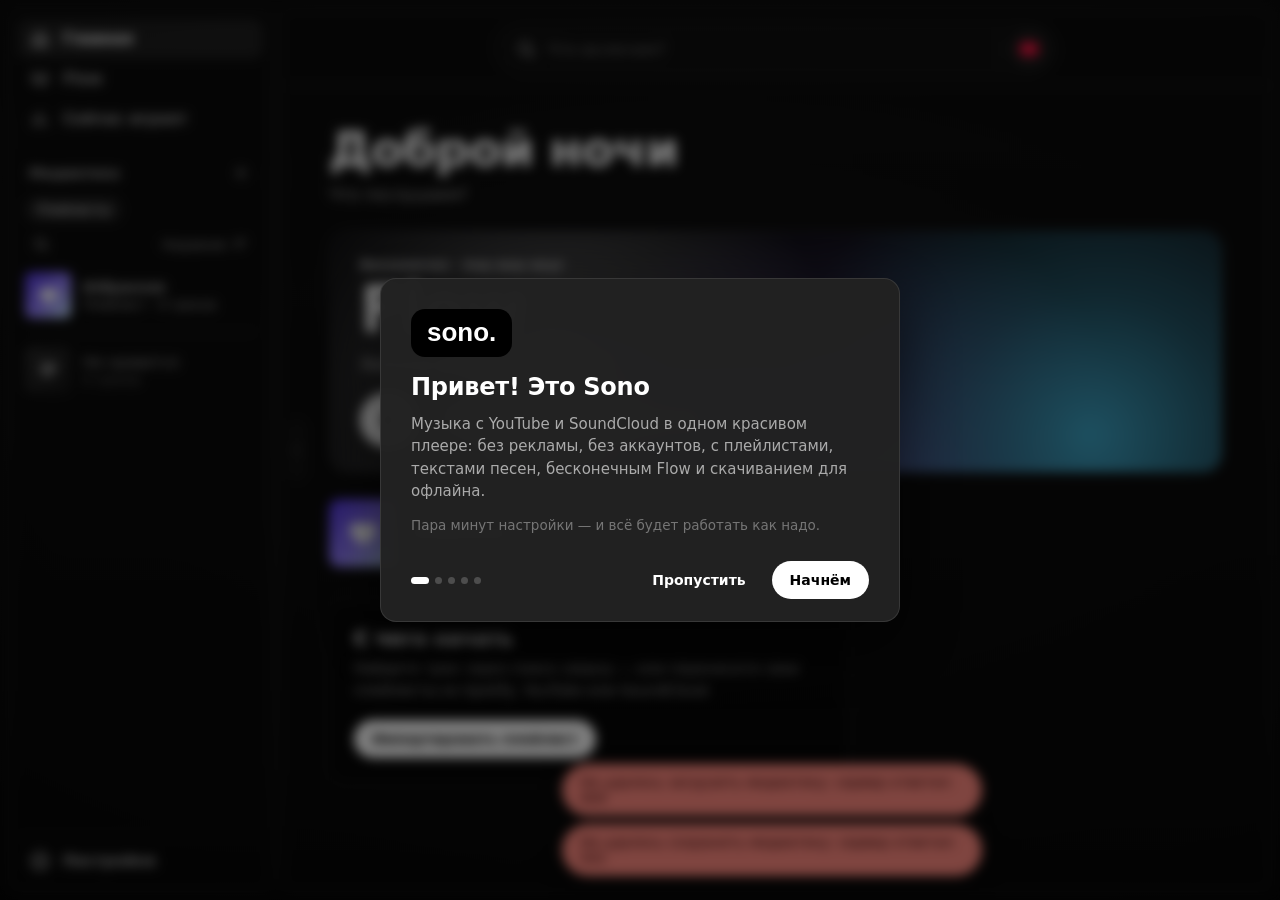
==== static/index.html @ 682ea160 "Volume hover fix, lyrics offset" ====
<!doctype html>
<html lang="ru">
<head>
  <meta charset="utf-8">
  <meta name="viewport" content="width=device-width, initial-scale=1">
  <title>Sono</title>
  <link rel="stylesheet" href="style.css">
</head>
<body>
  <!-- Своя полоска заголовка окна вместо системной (titlebar.js; видна только в программе, не в браузере) -->
  <header class="titlebar" id="titlebar" hidden>
    <div class="tb-edge tb-top" data-edge="top"></div>
    <div class="tb-edge tb-topleft" data-edge="topleft"></div>
    <div class="tb-edge tb-topright" data-edge="topright"></div>
    <button type="button" class="tb-btn tb-back" id="tb-back" aria-label="Назад" title="Назад (Alt+←)" disabled>
      <svg viewBox="0 0 24 24" fill="none" stroke="currentColor" stroke-width="2.2" stroke-linecap="round" stroke-linejoin="round"><path d="M15 5l-7 7 7 7"/></svg>
    </button>
    <span class="tb-logo">sono.</span>
    <div class="tb-space"></div>
    <button type="button" class="tb-btn tb-win" id="tb-mini" aria-label="Мини-плеер" title="Мини-плеер поверх окон (Ctrl+M)" hidden>
      <svg viewBox="0 0 12 12" fill="none" stroke="currentColor" stroke-width="1.1"><rect x="1.5" y="2" width="9" height="8" rx="1.4"/><rect x="5.6" y="5.6" width="3.6" height="3" rx=".6" fill="currentColor" stroke="none"/></svg>
    </button>
    <button type="button" class="tb-btn tb-win" id="tb-min" aria-label="Свернуть" title="Свернуть">
      <svg viewBox="0 0 12 12"><path d="M1.5 6h9" stroke="currentColor" stroke-width="1.1"/></svg>
    </button>
    <button type="button" class="tb-btn tb-win" id="tb-max" aria-label="Развернуть" title="Развернуть">
      <svg class="i-max" viewBox="0 0 12 12"><rect x="1.75" y="1.75" width="8.5" height="8.5" rx="1.5" fill="none" stroke="currentColor" stroke-width="1.1"/></svg>
      <svg class="i-restore" viewBox="0 0 12 12" fill="none" stroke="currentColor" stroke-width="1.1"><rect x="1.5" y="3.5" width="7" height="7" rx="1.3"/><path d="M3.8 3.5V2.8a1.3 1.3 0 0 1 1.3-1.3h4.1a1.3 1.3 0 0 1 1.3 1.3v4.1a1.3 1.3 0 0 1-1.3 1.3h-.7"/></svg>
    </button>
    <button type="button" class="tb-btn tb-win tb-close" id="tb-close" aria-label="Закрыть" title="Закрыть">
      <svg viewBox="0 0 12 12"><path d="M2 2l8 8M10 2l-8 8" stroke="currentColor" stroke-width="1.1"/></svg>
    </button>
  </header>

  <!-- Фон: цвет обложки + размытая обложка + затемнение. Меняется сам при смене трека. -->
  <div class="backdrop" aria-hidden="true">
    <div class="bg-tint"></div>
    <div class="bg-art"></div>
    <div class="bg-art"></div>
    <!-- Фон «Сейчас играет» в режиме «Градиент» (nowbg.js) и плёночное зерно -->
    <canvas class="now-bg" id="now-bg"></canvas>
    <div class="bg-grain"></div>
    <div class="bg-shade"></div>
  </div>

  <!-- Медиатека: «Сейчас играет», избранное, плейлисты -->
  <aside class="sidebar glass">
    <button type="button" class="nav-item" id="nav-home">
      <span class="nav-icon">
        <svg viewBox="0 0 24 24" fill="none" stroke="currentColor" stroke-width="2" stroke-linejoin="round"><path d="M4 10.5 12 4l8 6.5V19a1 1 0 0 1-1 1h-4.5v-5.5h-5V20H5a1 1 0 0 1-1-1z"/></svg>
      </span>
      Главная
    </button>
    <button type="button" class="nav-item" id="nav-flow">
      <span class="nav-icon">
        <svg viewBox="0 0 24 24" fill="none" stroke="currentColor" stroke-width="2" stroke-linecap="round"><path d="M2 12c2.5-4 5-4 7.5 0s5 4 7.5 0 3.5-3 5-1.5"/><path d="M2 17c2.5-3 5-3 7.5 0s5 3 7.5 0 3.5-2 5-1"/><path d="M2 7c2.5-3 5-3 7.5 0s5 3 7.5 0 3.5-2 5-1"/></svg>
      </span>
      Flow
    </button>
    <button type="button" class="nav-item" id="nav-now">
      <span class="nav-icon">
        <svg viewBox="0 0 24 24" fill="currentColor"><rect x="4" y="10" width="3" height="10" rx="1"/><rect x="10.5" y="4" width="3" height="16" rx="1"/><rect x="17" y="13" width="3" height="7" rx="1"/></svg>
      </span>
      Сейчас играет
    </button>

    <div class="lib-head">
      <span>Медиатека</span>
      <button type="button" class="icon-btn small" id="new-playlist" title="Создать или импортировать плейлист" aria-label="Создать или импортировать плейлист">
        <svg viewBox="0 0 24 24" fill="none" stroke="currentColor" stroke-width="2" stroke-linecap="round"><path d="M12 5v14M5 12h14"/></svg>
      </button>
    </div>
    <ul class="lib-list" id="lib-list"></ul>

    <button type="button" class="nav-item nav-bottom" id="nav-settings">
      <span class="nav-icon">
        <svg viewBox="0 0 24 24" fill="none" stroke="currentColor" stroke-width="2" stroke-linecap="round" stroke-linejoin="round"><circle cx="12" cy="12" r="3"/><path d="M19.4 15a1.7 1.7 0 0 0 .34 1.87l.06.06a2 2 0 1 1-2.83 2.83l-.06-.06a1.7 1.7 0 0 0-1.87-.34 1.7 1.7 0 0 0-1.03 1.56V21a2 2 0 1 1-4 0v-.09a1.7 1.7 0 0 0-1.1-1.56 1.7 1.7 0 0 0-1.87.34l-.06.06a2 2 0 1 1-2.83-2.83l.06-.06A1.7 1.7 0 0 0 4.6 15a1.7 1.7 0 0 0-1.56-1.03H3a2 2 0 1 1 0-4h.09A1.7 1.7 0 0 0 4.6 8.9a1.7 1.7 0 0 0-.34-1.87l-.06-.06a2 2 0 1 1 2.83-2.83l.06.06a1.7 1.7 0 0 0 1.87.34H9a1.7 1.7 0 0 0 1-1.56V3a2 2 0 1 1 4 0v.09a1.7 1.7 0 0 0 1 1.56 1.7 1.7 0 0 0 1.87-.34l.06-.06a2 2 0 1 1 2.83 2.83l-.06.06a1.7 1.7 0 0 0-.34 1.87V9a1.7 1.7 0 0 0 1.56 1H21a2 2 0 1 1 0 4h-.09a1.7 1.7 0 0 0-1.56 1z"/></svg>
      </span>
      Настройки
    </button>
  </aside>

  <div class="main glass">
    <!-- «Ручка» у левого края: прячет и показывает медиатеку -->
    <button type="button" class="sidebar-toggle" id="sidebar-toggle" title="Спрятать медиатеку" aria-label="Спрятать медиатеку">
      <svg viewBox="0 0 24 24" fill="none" stroke="currentColor" stroke-width="2.4" stroke-linecap="round" stroke-linejoin="round"><path d="M15 6l-6 6 6 6"/></svg>
    </button>
    <header class="top">
      <!-- «Назад» на панели — если в настройках выбрано «На панели» (backbtn.js), вместо стрелки в полоске окна -->
      <button type="button" class="panel-back" id="panel-back" aria-label="Назад" title="Назад (Alt+←)" disabled>
        <svg viewBox="0 0 24 24" fill="none" stroke="currentColor" stroke-width="2.2" stroke-linecap="round" stroke-linejoin="round"><path d="M15 5l-7 7 7 7"/></svg>
      </button>
      <div class="search" id="search">
        <form class="search-bar" id="search-form" autocomplete="off">
          <svg class="search-icon" viewBox="0 0 24 24" fill="none" stroke="currentColor" stroke-width="2" stroke-linecap="round">
            <circle cx="11" cy="11" r="6.5"/><path d="M16 16l4.5 4.5"/>
          </svg>
          <input id="query" placeholder="Что включим?" spellcheck="false" aria-label="Поиск">
          <button type="button" class="icon-btn clear" id="clear" aria-label="Очистить" tabindex="-1">
            <svg viewBox="0 0 24 24" fill="none" stroke="currentColor" stroke-width="2" stroke-linecap="round"><path d="M7 7l10 10M17 7L7 17"/></svg>
          </button>
          <span class="divider"></span>
          <button type="button" class="source-btn" id="source-btn"></button>
        </form>

        <div class="panel" id="panel">
          <div class="panel-head">
            <span id="panel-title">История поиска</span>
            <button type="button" class="panel-action" id="panel-action">Очистить</button>
          </div>
          <ul class="rows" id="rows" role="listbox"></ul>
          <p class="panel-message" id="panel-message"></p>
        </div>
      </div>
    </header>

    <!-- Визуализация под музыку за экраном «Сейчас играет» (viz.js) -->
    <canvas class="viz" id="viz" aria-hidden="true"></canvas>
    <!-- Живой фон вкладки Flow: шёлковые ленты, свечение и искры под музыку (flowview.js) -->
    <canvas class="flow-bg" id="flow-bg" aria-hidden="true"></canvas>

    <div class="views" id="views">
      <!-- Главная: приветствие, плейлисты, недавнее. Заполняет views.js -->
      <section class="view view-home" id="view-home" hidden></section>

      <!-- Экран «Сейчас играет»: плеер по центру, справа (на широком экране) — «Далее» -->
      <section class="view view-now" id="view-now" hidden>
        <div class="np-stage">
        <div class="deck">
          <div class="cover-stage">
            <!-- Свет из-за обложки (фон «Свет», nowbg.js) -->
            <div class="np-glow" aria-hidden="true"></div>
            <div class="cover-wrap">
              <div class="cover-placeholder">
                <svg viewBox="0 0 24 24" fill="currentColor"><path d="M9 17.5a2.5 2.5 0 1 1-2-2.45V6l11-2v11.5a2.5 2.5 0 1 1-2-2.45V7.4l-7 1.27v8.83z"/></svg>
              </div>
              <img id="cover" alt="">
              <!-- Клип вместо обложки (clip.js) — без звука, идёт вместе с музыкой -->
              <video id="clip" muted playsinline preload="auto" disablepictureinpicture></video>
            </div>
          </div>

          <div class="np-row">
            <div class="info" id="np-info">
              <h1 data-np="title">Ничего не играет</h1>
              <p data-np="artist">Найдите трек через поиск сверху</p>
            </div>
            <div class="np-actions">
              <!-- Клип вместо обложки (clip.js): видна, только когда у трека нашёлся клип -->
              <button type="button" class="icon-btn toggle-btn" data-np="clip" aria-label="Клип вместо обложки" hidden></button>
              <!-- Звуковые эффекты: slowed + reverb, nightcore, басы (fx.js) -->
              <button type="button" class="icon-btn toggle-btn" data-np="fx" title="Звуковые эффекты" aria-label="Звуковые эффекты"></button>
              <button type="button" class="icon-btn toggle-btn" data-np="sleep" title="Таймер сна" aria-label="Таймер сна"></button>
              <button type="button" class="icon-btn toggle-btn" data-np="lyrics" title="Текст песни" aria-label="Текст песни" disabled>
                <svg viewBox="0 0 24 24" fill="none" stroke="currentColor" stroke-width="2" stroke-linecap="round"><rect x="9" y="3" width="6" height="11" rx="3"/><path d="M5.5 11a6.5 6.5 0 0 0 13 0M12 17.5V21"/></svg>
              </button>
              <button type="button" class="icon-btn" data-np="dislike" aria-label="Не нравится" disabled></button>
              <button type="button" class="icon-btn" data-np="add" title="Добавить в плейлист" aria-label="Добавить в плейлист" disabled>
                <svg viewBox="0 0 24 24" fill="none" stroke="currentColor" stroke-width="2" stroke-linecap="round"><circle cx="12" cy="12" r="9"/><path d="M12 8v8M8 12h8"/></svg>
              </button>
              <button type="button" class="icon-btn like" data-np="like" aria-label="В избранное" disabled></button>
            </div>
          </div>

          <div class="progress">
            <input type="range" data-np="seek" min="0" max="1000" value="0" disabled aria-label="Перемотка">
            <div class="times"><span data-np="time-current">0:00</span><span class="source-badge" id="source-badge"></span><span data-np="time-total">0:00</span></div>
          </div>

          <div class="controls">
            <!-- Значки кнопок «перемешать», «повтор», «очередь» рисует player.js -->
            <button type="button" class="icon-btn small toggle-btn" data-np="queue" aria-label="Очередь"></button>
            <div class="buttons">
              <button type="button" class="icon-btn small toggle-btn" data-np="shuffle" aria-label="Перемешать"></button>
              <button class="icon-btn" data-np="prev" aria-label="Предыдущий" disabled>
                <svg viewBox="0 0 24 24" fill="currentColor"><path d="M6 5h2v14H6zM19 5.5v13a.5.5 0 0 1-.77.42L9 12.4a.5.5 0 0 1 0-.82l9.23-6.5a.5.5 0 0 1 .77.42z"/></svg>
              </button>
              <button class="play" data-np="play" aria-label="Играть" disabled>
                <svg class="i-play" viewBox="0 0 24 24" fill="currentColor"><path d="M8 5.6v12.8a.6.6 0 0 0 .92.5l10.1-6.4a.6.6 0 0 0 0-1L8.92 5.1A.6.6 0 0 0 8 5.6z"/></svg>
                <svg class="i-pause" viewBox="0 0 24 24" fill="currentColor"><rect x="6.5" y="5" width="4" height="14" rx="1"/><rect x="13.5" y="5" width="4" height="14" rx="1"/></svg>
              </button>
              <button class="icon-btn" data-np="next" aria-label="Следующий" disabled>
                <svg viewBox="0 0 24 24" fill="currentColor"><path d="M16 5h2v14h-2zM5 5.5v13a.5.5 0 0 0 .77.42L15 12.4a.5.5 0 0 0 0-.82L5.77 5.08A.5.5 0 0 0 5 5.5z"/></svg>
              </button>
              <button type="button" class="icon-btn small toggle-btn" data-np="repeat" aria-label="Повтор"></button>
            </div>
            <div class="volume">
              <button class="icon-btn small" data-np="mute" aria-label="Выключить звук">
                <svg class="i-vol" viewBox="0 0 24 24" fill="none" stroke="currentColor" stroke-width="2" stroke-linecap="round" stroke-linejoin="round"><path d="M4 9.5h3.5L12 6v12l-4.5-3.5H4z" fill="currentColor"/><path d="M15.5 9a4 4 0 0 1 0 6M18 6.5a7.5 7.5 0 0 1 0 11"/></svg>
                <svg class="i-muted" viewBox="0 0 24 24" fill="none" stroke="currentColor" stroke-width="2" stroke-linecap="round" stroke-linejoin="round"><path d="M4 9.5h3.5L12 6v12l-4.5-3.5H4z" fill="currentColor"/><path d="M16 10l4 4M20 10l-4 4"/></svg>
              </button>
              <div class="volume-pop">
                <input type="range" data-np="volume" min="0" max="1" step="0.01" value="1" aria-label="Громкость">
                <span class="vol-pct" data-np="volume-pct">100%</span>
              </div>
            </div>
          </div>

          <p class="status" id="status"></p>
        </div>
        <aside class="up-next" id="up-next"></aside>
        <aside class="lyrics" id="lyrics" hidden></aside>
        </div>
      </section>

      <!-- Экран плейлиста: заполняет views.js -->
      <section class="view view-list" id="view-list" hidden></section>

      <!-- Настройки: заполняет settings.js -->
      <section class="view view-settings" id="view-settings" hidden></section>

      <!-- Ваша статистика: сколько слушаете каждого исполнителя. Заполняет stats.js -->
      <section class="view view-stats" id="view-stats" hidden></section>

      <!-- Flow: живой фон под музыку, запуск и режимы. Заполняет flowview.js -->
      <section class="view view-flow" id="view-flow" hidden></section>
    </div>
  </div>

  <!-- Нижние вкладки — только на телефоне (mobile.js, body.mobile) -->
  <nav class="tabbar" id="tabbar" hidden>
    <button type="button" class="tab" data-tab="home">
      <svg viewBox="0 0 24 24" fill="none" stroke="currentColor" stroke-width="2" stroke-linejoin="round"><path d="M4 10.5 12 4l8 6.5V19a1 1 0 0 1-1 1h-4.5v-5.5h-5V20H5a1 1 0 0 1-1-1z"/></svg>
      <span>Главная</span>
    </button>
    <button type="button" class="tab" data-tab="search">
      <svg viewBox="0 0 24 24" fill="none" stroke="currentColor" stroke-width="2" stroke-linecap="round"><circle cx="11" cy="11" r="6.5"/><path d="M16 16l4.5 4.5"/></svg>
      <span>Поиск</span>
    </button>
    <button type="button" class="tab" data-tab="flow">
      <svg viewBox="0 0 24 24" fill="none" stroke="currentColor" stroke-width="2" stroke-linecap="round"><path d="M2 12c2.5-4 5-4 7.5 0s5 4 7.5 0 3.5-3 5-1.5"/><path d="M2 17c2.5-3 5-3 7.5 0s5 3 7.5 0 3.5-2 5-1"/><path d="M2 7c2.5-3 5-3 7.5 0s5 3 7.5 0 3.5-2 5-1"/></svg>
      <span>Flow</span>
    </button>
    <button type="button" class="tab" data-tab="library">
      <svg viewBox="0 0 24 24" fill="none" stroke="currentColor" stroke-width="2" stroke-linecap="round"><path d="M5 4v16M10 4v16M15 4.5l4.5 15"/></svg>
      <span>Медиатека</span>
    </button>
  </nav>

  <!-- Мини-плеер: полоса внизу во всю ширину. Видна, когда открыт плейлист, а музыка играет.
       Три зоны: трек слева, кнопки по центру, громкость справа. -->
  <footer class="minibar glass" id="minibar">
    <div class="mini-left">
      <button type="button" class="mini-track" id="minibar-open" title="Открыть «Сейчас играет»">
        <img data-np="cover-mini" alt="">
        <span class="mini-text">
          <span class="mini-title" data-np="title"></span>
          <span class="mini-artist" data-np="artist"></span>
        </span>
      </button>
      <button type="button" class="icon-btn small like" data-np="like" aria-label="В избранное" disabled></button>
      <button type="button" class="icon-btn small dislike" data-np="dislike" aria-label="Не нравится" disabled></button>
    </div>

    <div class="mini-center">
      <div class="buttons">
        <button type="button" class="icon-btn small toggle-btn" data-np="shuffle" aria-label="Перемешать"></button>
        <button class="icon-btn small" data-np="prev" aria-label="Предыдущий" disabled>
          <svg viewBox="0 0 24 24" fill="currentColor"><path d="M6 5h2v14H6zM19 5.5v13a.5.5 0 0 1-.77.42L9 12.4a.5.5 0 0 1 0-.82l9.23-6.5a.5.5 0 0 1 .77.42z"/></svg>
        </button>
        <button class="play small-play" data-np="play" aria-label="Играть" disabled>
          <svg class="i-play" viewBox="0 0 24 24" fill="currentColor"><path d="M8 5.6v12.8a.6.6 0 0 0 .92.5l10.1-6.4a.6.6 0 0 0 0-1L8.92 5.1A.6.6 0 0 0 8 5.6z"/></svg>
          <svg class="i-pause" viewBox="0 0 24 24" fill="currentColor"><rect x="6.5" y="5" width="4" height="14" rx="1"/><rect x="13.5" y="5" width="4" height="14" rx="1"/></svg>
        </button>
        <button class="icon-btn small" data-np="next" aria-label="Следующий" disabled>
          <svg viewBox="0 0 24 24" fill="currentColor"><path d="M16 5h2v14h-2zM5 5.5v13a.5.5 0 0 0 .77.42L15 12.4a.5.5 0 0 0 0-.82L5.77 5.08A.5.5 0 0 0 5 5.5z"/></svg>
        </button>
        <button type="button" class="icon-btn small toggle-btn" data-np="repeat" aria-label="Повтор"></button>
      </div>
      <div class="mini-progress">
        <span data-np="time-current">0:00</span>
        <input type="range" data-np="seek" min="0" max="1000" value="0" disabled aria-label="Перемотка">
        <span data-np="time-total">0:00</span>
      </div>
    </div>

    <div class="mini-right">
      <button type="button" class="icon-btn small toggle-btn" data-np="fx" title="Звуковые эффекты" aria-label="Звуковые эффекты"></button>
      <button type="button" class="icon-btn small toggle-btn" data-np="sleep" title="Таймер сна" aria-label="Таймер сна"></button>
      <button type="button" class="icon-btn small toggle-btn" data-np="queue" aria-label="Очередь"></button>
      <div class="volume inline">
        <button class="icon-btn small" data-np="mute" aria-label="Выключить звук">
          <svg class="i-vol" viewBox="0 0 24 24" fill="none" stroke="currentColor" stroke-width="2" stroke-linecap="round" stroke-linejoin="round"><path d="M4 9.5h3.5L12 6v12l-4.5-3.5H4z" fill="currentColor"/><path d="M15.5 9a4 4 0 0 1 0 6M18 6.5a7.5 7.5 0 0 1 0 11"/></svg>
          <svg class="i-muted" viewBox="0 0 24 24" fill="none" stroke="currentColor" stroke-width="2" stroke-linecap="round" stroke-linejoin="round"><path d="M4 9.5h3.5L12 6v12l-4.5-3.5H4z" fill="currentColor"/><path d="M16 10l4 4M20 10l-4 4"/></svg>
        </button>
        <input type="range" data-np="volume" min="0" max="1" step="0.01" value="1" aria-label="Громкость">
        <!-- Проценты над шариком — видны, пока наводят или тянут (player.js → placeVolumeTips) -->
        <span class="vol-tip" data-np="volume-tip" aria-hidden="true">60%</span>
      </div>
    </div>
  </footer>

  <!-- Мини-плеер поверх окон (compact.js): окно сжимается в эту плашку, остальное прячется -->
  <div class="cp-root" id="compact" hidden>
    <div class="cp-art"><img data-np="cover-mini" alt=""></div>
    <div class="cp-body">
      <div class="cp-top">
        <div class="cp-text">
          <span class="cp-title" data-np="title"></span>
          <span class="cp-artist" data-np="artist"></span>
        </div>
        <button type="button" class="cp-btn" id="cp-expand" aria-label="Развернуть Sono" title="Развернуть Sono (Ctrl+M)">
          <svg viewBox="0 0 24 24" fill="none" stroke="currentColor" stroke-width="2" stroke-linecap="round" stroke-linejoin="round"><path d="M14 4h6v6M10 20H4v-6M20 4l-7 7M4 20l7-7"/></svg>
        </button>
        <button type="button" class="cp-btn cp-close" id="cp-close" aria-label="Закрыть" title="Закрыть">
          <svg viewBox="0 0 24 24" fill="none" stroke="currentColor" stroke-width="2" stroke-linecap="round"><path d="M6 6l12 12M18 6L6 18"/></svg>
        </button>
      </div>
      <div class="cp-controls">
        <button type="button" class="icon-btn small like" data-np="like" aria-label="В избранное" disabled></button>
        <button class="icon-btn small" data-np="prev" aria-label="Предыдущий" disabled>
          <svg viewBox="0 0 24 24" fill="currentColor"><path d="M6 5h2v14H6zM19 5.5v13a.5.5 0 0 1-.77.42L9 12.4a.5.5 0 0 1 0-.82l9.23-6.5a.5.5 0 0 1 .77.42z"/></svg>
        </button>
        <button class="play small-play" data-np="play" aria-label="Играть" disabled>
          <svg class="i-play" viewBox="0 0 24 24" fill="currentColor"><path d="M8 5.6v12.8a.6.6 0 0 0 .92.5l10.1-6.4a.6.6 0 0 0 0-1L8.92 5.1A.6.6 0 0 0 8 5.6z"/></svg>
          <svg class="i-pause" viewBox="0 0 24 24" fill="currentColor"><rect x="6.5" y="5" width="4" height="14" rx="1"/><rect x="13.5" y="5" width="4" height="14" rx="1"/></svg>
        </button>
        <button class="icon-btn small" data-np="next" aria-label="Следующий" disabled>
          <svg viewBox="0 0 24 24" fill="currentColor"><path d="M16 5h2v14h-2zM5 5.5v13a.5.5 0 0 0 .77.42L15 12.4a.5.5 0 0 0 0-.82L5.77 5.08A.5.5 0 0 0 5 5.5z"/></svg>
        </button>
        <button type="button" class="icon-btn small dislike" data-np="dislike" aria-label="Не нравится" disabled></button>
      </div>
      <input type="range" class="cp-seek" data-np="seek" min="0" max="1000" value="0" disabled aria-label="Перемотка">
    </div>
  </div>

  <audio id="player" preload="auto"></audio>
  <script type="module" src="js/main.js"></script>
</body>
</html>
---- static/style.css ----
/* ---------- Цвета и общие настройки ---------- */
:root {
  --bg: #0a0a0a;
  /* Основной цвет текста и всех полупрозрачных «белых» линий, подсветок, рамок — тремя числами R G B.
     Темы (THEMES.md) меняют его, например, на тёмный для светлой темы */
  --fg-rgb: 255 255 255;
  --text: rgb(var(--fg-rgb));
  /* Полупрозрачная подложка панелей поверх фона («Очередь», «Текст», карточки списков и настроек) — R G B.
     Подложки поверх картинок (подписи на обложках, «Итоги года») всегда тёмные и от неё не зависят */
  --shade-rgb: 0 0 0;
  --search-bg: rgba(18, 18, 18, 0.7);
  --search-bg-hover: rgba(30, 30, 30, 0.75);
  --menu-bg: rgba(38, 38, 38, 0.97);     /* меню «⋯» и выпадающие списки */
  --dialog-bg: rgba(34, 34, 34, 0.98);   /* окна-диалоги и карточки экскурсии */
  --muted: rgb(var(--fg-rgb) / 0.62);
  --faint: rgb(var(--fg-rgb) / 0.38);
  --line: rgb(var(--fg-rgb) / 0.1);
  --hover: rgb(var(--fg-rgb) / 0.08);
  --panel: rgba(30, 30, 30, 0.9);
  --glass: rgba(10, 10, 10, 0.32);
  --error: #ff8a80;

  /* Эти два цвета подбирает player.js по обложке текущего трека */
  --tint: #161616;
  --accent: #fff;

  --ease: cubic-bezier(0.2, 0.8, 0.2, 1);
  --sidebar: 264px;
  --gap: 8px;                          /* расстояние между панелями */
  --pad: 48px;                         /* отступ содержимого от краёв основной панели (слева — место под «ручку») */
  --deck: clamp(260px, 44vh, 420px);   /* ширина колонки «Сейчас играет» = ширина обложки */

  --radius: 14px;                      /* скругление панелей-«стёкол» */
  --font: "Segoe UI Variable Text", "Segoe UI", system-ui, sans-serif;

  color-scheme: dark;
  font-family: var(--font);
}

* { box-sizing: border-box; }

html, body { height: 100%; margin: 0; }

/* Окно делится на панели: медиатека слева, основная часть справа, мини-плеер снизу во всю ширину */
body {
  background: var(--bg);
  color: var(--text);
  display: grid;
  grid-template-columns: var(--sidebar) minmax(0, 1fr);
  grid-template-rows: minmax(0, 1fr) auto;
  column-gap: var(--gap);
  padding: var(--gap);
  overflow: hidden;
  transition: grid-template-columns 0.45s var(--ease), column-gap 0.45s var(--ease);
  user-select: none;
  -webkit-font-smoothing: antialiased;
}

/* ---------- Своя полоска заголовка окна (titlebar.js / titlebar.py) ---------- */
/* Лежит поверх фона в самом верху окна; панели сдвигаются вниз на её высоту */
:root { --titlebar: 36px; }
body.custom-titlebar { padding-top: var(--titlebar); }
.titlebar {
  position: fixed; top: 0; left: 0; right: 0; z-index: 400;
  height: var(--titlebar);
  display: flex; align-items: center; gap: 2px;
  padding-left: calc(var(--gap) + 2px);
}
.titlebar[hidden] { display: none; }
.tb-btn {
  flex: none; display: grid; place-items: center;
  border: 0; background: none; color: var(--muted);
  cursor: pointer;
  transition: background-color 0.15s, color 0.15s;
}
.tb-back { width: 30px; height: 26px; border-radius: 8px; }
.tb-back svg { width: 16px; height: 16px; }
.tb-back:hover:not(:disabled) { background: var(--hover); color: var(--text); }
.tb-back:disabled { opacity: 0.35; cursor: default; }
.tb-logo {
  margin-left: 8px;
  font-family: "Century Gothic", "Segoe UI", sans-serif; font-weight: 700; font-size: 14px;
  letter-spacing: 0.01em; color: rgb(var(--fg-rgb) / 0.82);
  pointer-events: none;
}
.tb-space { flex: 1; align-self: stretch; }
/* Кнопки окна — как у Windows: 46 px шириной, во всю высоту полоски; «закрыть» краснеет */
.tb-win { width: 46px; height: 100%; color: rgb(var(--fg-rgb) / 0.8); }
.tb-win svg { width: 11px; height: 11px; }
.tb-win:hover { background: rgb(var(--fg-rgb) / 0.1); color: rgb(var(--fg-rgb)); }
.tb-win:active { background: rgb(var(--fg-rgb) / 0.06); }
.tb-close:hover { background: #c42b1c; }
.tb-close:active { background: #b22a1b; }
.tb-win .i-restore, body.win-max .tb-win .i-max { display: none; }
body.win-max .tb-win .i-restore { display: block; }
/* Невидимые полоски у верхнего края — тянуть размер окна (у развёрнутого их нет) */
.tb-edge { position: absolute; top: 0; z-index: 1; }
.tb-top { left: 8px; right: 8px; height: 4px; cursor: ns-resize; }
.tb-topleft { left: 0; width: 8px; height: 8px; cursor: nwse-resize; }
.tb-topright { right: 0; width: 8px; height: 8px; cursor: nesw-resize; }
body.win-max .tb-edge { display: none; }

/* padding: 0 — у кнопок браузер добавляет свои боковые отступы, и в узких кнопках значок съезжает */
button { font: inherit; color: inherit; padding: 0; }
input { user-select: text; }
[hidden] { display: none !important; }

/* Тонкая полоска прокрутки без стрелок — для всех прокручиваемых списков */
::-webkit-scrollbar { width: 10px; height: 10px; }
::-webkit-scrollbar-button { display: none; }
::-webkit-scrollbar-thumb {
  background: rgb(var(--fg-rgb) / 0.16) padding-box;
  border: 3px solid transparent;
  border-radius: 5px;
}
::-webkit-scrollbar-thumb:hover { background-color: rgb(var(--fg-rgb) / 0.28); }

/* ---------- Фон под обложку ---------- */
.backdrop { position: fixed; inset: 0; z-index: -1; overflow: hidden; }

.bg-tint {
  position: absolute; inset: 0;
  background: var(--tint);
  transition: background-color 1.4s var(--ease);
}

/* Два слоя с обложкой: новый плавно проявляется поверх старого.
   Картинка уже размыта заранее (крошечная копия в player.js → blurredCover), здесь только растягиваем */
.bg-art {
  position: absolute; inset: -20%;
  background-size: cover;
  background-position: center;
  opacity: 0;
  transition: opacity 1.6s var(--ease);
  animation: drift 40s ease-in-out infinite alternate;
}
.bg-art.on { opacity: 0.6; }

@keyframes drift {   /* медленное «дыхание» фона */
  from { transform: scale(1.05) rotate(0deg); }
  to   { transform: scale(1.25) rotate(6deg); }
}

/* ---------- Фон «Сейчас играет» (nowbg.js, Настройки → Оформление → «Фон») ----------
   Плавающие пятна убраны (другу «прям бесили»). Режимы — класс body.nowbg-…:
   light — «Свет» (по умолчанию): фон спокойный, а из-за обложки идёт мягкое свечение её цвета (.np-glow);
   calm — «Тихий»: размытая обложка медленно дышит, сверху плёночное зерно;
   mesh — «Градиент»: холст #now-bg (WebGL) поверх размытой обложки. («Линии» были — автору не понравились, убраны.) */
.now-bg {
  position: absolute; inset: 0; width: 100%; height: 100%;
  opacity: 0; transition: opacity 1.2s var(--ease);
}
body.on-now.nowbg-mesh .now-bg { opacity: 1; }
body.on-now.nowbg-light .bg-art.on { opacity: 0.32; }   /* фон тише — свет от обложки читается */
/* Плёночное зерно — «Тихий» (и чуть-чуть в «Свете»): фон не выглядит пластиковым */
.bg-grain {
  position: absolute; inset: -50%;
  background-image: url("data:image/svg+xml;utf8,<svg xmlns='http://www.w3.org/2000/svg' width='160' height='160'><filter id='n'><feTurbulence type='fractalNoise' baseFrequency='0.9' numOctaves='2' stitchTiles='stitch'/><feColorMatrix values='0 0 0 0 1  0 0 0 0 1  0 0 0 0 1  0 0 0 0.55 0'/></filter><rect width='100%' height='100%' filter='url(%23n)'/></svg>");
  opacity: 0; mix-blend-mode: overlay;
  transition: opacity 1.2s var(--ease);
  animation: grain 1.2s steps(6) infinite;
}
body.on-now.nowbg-calm .bg-grain { opacity: 0.28; }
body.on-now.nowbg-light .bg-grain { opacity: 0.12; }
body:not(.on-now) .bg-grain { animation-play-state: paused; }
@keyframes grain {
  0% { transform: translate(0, 0); } 20% { transform: translate(-3%, 2%); } 40% { transform: translate(2%, -3%); }
  60% { transform: translate(-2%, -1%); } 80% { transform: translate(3%, 3%); } 100% { transform: translate(0, 0); }
}
/* «Тихий»: размытая обложка ярче и дышит медленнее */
body.on-now.nowbg-calm .bg-art.on { opacity: 0.7; }
body.nowbg-calm .bg-art { animation-duration: 60s; }

/* «Свет» — подсветка из-за обложки её же цветами, как фоновая подсветка у телевизоров и в YouTube:
   на холсте .np-glow — крошечная копия обложки (или текущего кадра клипа), растянутая и сильно размытая, —
   каждый край светит своим цветом. Прежний вариант (одно пятно + лучи) автор назвал «ИИшным» — убран.
   --pulse (басы, nowbg.js) — едва заметно «дышит»: чуть ярче и больше */
.np-glow {
  position: absolute; z-index: 0; pointer-events: none;
  inset: -22%;
  opacity: 0; transition: opacity 1.2s var(--ease);
}
.np-glow canvas {
  width: 100%; height: 100%; display: block;
  filter: blur(44px) saturate(1.5) brightness(1.1);
  transform: scale(calc(1 + var(--pulse, 0) * 0.025));
}
body.nowbg-light .np-glow { opacity: calc(0.78 + var(--pulse, 0) * 0.18); }
body.nowbg-light:not(.playing) .np-glow { opacity: 0.5; }
@media (prefers-reduced-motion: reduce) { .bg-grain { animation: none; } }

.bg-shade {
  position: absolute; inset: 0;
  background:
    radial-gradient(120% 90% at 55% 45%, transparent 0%, rgba(0, 0, 0, 0.3) 55%, rgba(0, 0, 0, 0.75) 100%),
    linear-gradient(to bottom, rgba(0, 0, 0, 0.2), rgba(0, 0, 0, 0.5));
}

/* ---------- Кнопки ---------- */
.icon-btn {
  width: 40px; height: 40px; flex: none;
  display: grid; place-items: center;
  border: 0; border-radius: 50%;
  background: none;
  color: var(--muted);
  cursor: pointer;
  transition: color 0.2s, background-color 0.2s, transform 0.15s var(--ease), opacity 0.2s;
}
.icon-btn svg { width: 22px; height: 22px; }
.icon-btn.small { width: 32px; height: 32px; }
.icon-btn.small svg { width: 18px; height: 18px; }
.icon-btn:hover:not(:disabled) { color: var(--text); }
.icon-btn:active:not(:disabled) { transform: scale(0.88); }
.icon-btn:disabled { opacity: 0.3; cursor: default; }

/* Включённое сердечко / дизлайк — с маленьким «прыжком» */
.icon-btn.on { color: var(--accent); }
.icon-btn.like.on svg, .t-like[data-state="true"] svg { animation: pop 0.4s var(--ease); }
@keyframes pop {
  0%   { transform: scale(0.6); }
  60%  { transform: scale(1.2); }
  100% { transform: scale(1); }
}

.btn {
  height: 38px; padding: 0 18px;
  border: 0; border-radius: 19px;
  font-size: 14px; font-weight: 600;
  cursor: pointer;
  transition: transform 0.15s var(--ease), background-color 0.2s, opacity 0.2s;
}
.btn:hover:not(:disabled) { transform: scale(1.03); }
.btn:active:not(:disabled) { transform: scale(0.97); }
.btn:disabled { opacity: 0.4; cursor: default; }
.btn.primary { background: #fff; color: #000; }
.btn.danger { background: #ff5c5c; color: #fff; }
.btn.ghost { background: none; color: var(--text); }
.btn.ghost:hover { background: var(--hover); }

/* Анимированные «эквалайзер»-полоски у того, что сейчас играет */
.eq, .t-eq { display: none; align-items: flex-end; gap: 2px; height: 14px; }
.eq i, .t-eq i {
  width: 3px; height: 40%;
  border-radius: 1px;
  background: var(--accent);
}
body.playing .eq i, body.playing .t-eq i { animation: eq 0.9s ease-in-out infinite alternate; }
.eq i:nth-child(2), .t-eq i:nth-child(2) { animation-delay: -0.3s; }
.eq i:nth-child(3), .t-eq i:nth-child(3) { animation-delay: -0.6s; }
/* Палочки идут за настоящим звуком (viz.js → eqTick ставит высоту в целых пикселях): CSS-анимацию выключаем */
body.eq-live .eq i, body.eq-live .t-eq i { animation: none; height: 4px; }
@keyframes eq {
  from { height: 25%; }
  to   { height: 100%; }
}

/* Панель «из стекла»: тёмная полупрозрачная подложка, сквозь неё виден цветной фон.
   Без backdrop-filter: фон под панелями и так размыт, а размытие «сквозь» панель видеокарта
   пересчитывала бы каждый кадр (фон медленно плывёт) — это лишние сотни МБ и нагрузка */
.glass {
  border-radius: var(--radius);
  background: var(--glass);
  border: 1px solid var(--line);
}

/* ---------- Боковая панель «Медиатека» ---------- */
.sidebar {
  grid-row: 1; grid-column: 1;
  display: flex; flex-direction: column;
  min-width: 0; min-height: 0;
  padding: 10px 8px;
  overflow: hidden;
  transition: opacity 0.3s, transform 0.45s var(--ease);
}
/* Содержимое не сжимается, пока панель уезжает, — просто скрывается за краем */
.sidebar > * { min-width: calc(var(--sidebar-open, 264px) - 18px); }

/* Медиатека спрятана: колонка сжимается до нуля, панель гаснет и уезжает влево */
body.sidebar-hidden { --sidebar: 0px; column-gap: 0px; }
body.sidebar-hidden .sidebar { opacity: 0; transform: translateX(-24px); pointer-events: none; border-width: 0; padding-inline: 0; }

/* «Ручка» у левого края основной панели */
.sidebar-toggle {
  position: absolute; z-index: 30;
  left: 6px; top: 50%;
  width: 20px; height: 64px; margin-top: -32px;
  padding: 0;   /* у кнопок есть свои отступы по бокам — из-за них стрелка съезжала вбок */
  display: grid; place-items: center;
  border: 0; border-radius: 10px;
  background: rgb(var(--fg-rgb) / 0.05);
  color: var(--faint);
  cursor: pointer;
  opacity: 0.6;
  transition: opacity 0.2s, background-color 0.2s, color 0.2s, width 0.25s var(--ease);
}
.sidebar-toggle svg { width: 16px; height: 16px; transition: transform 0.45s var(--ease); }
.main:hover .sidebar-toggle { opacity: 1; }
.sidebar-toggle:hover { width: 26px; background: rgb(var(--fg-rgb) / 0.14); color: var(--text); }
.sidebar-toggle:active { background: rgb(var(--fg-rgb) / 0.2); }
body.sidebar-hidden .sidebar-toggle svg { transform: rotate(180deg); }

.nav-item {
  display: flex; align-items: center; gap: 12px;
  width: 100%;
  padding: 10px 12px;
  border: 0; border-radius: 10px;
  background: none;
  color: var(--muted);
  font-size: 15px; font-weight: 600;
  text-align: left;
  cursor: pointer;
  transition: color 0.2s, background-color 0.2s;
}
.nav-item:hover { color: var(--text); }
.nav-item.active { color: var(--text); background: var(--hover); }
.nav-icon { display: grid; place-items: center; width: 22px; }
.nav-icon svg { width: 20px; height: 20px; }

.lib-head {
  display: flex; align-items: center; justify-content: space-between;
  padding: 18px 6px 6px 12px;
  font-size: 14px; font-weight: 700;
  color: var(--muted);
}

.lib-list {
  flex: 1; min-height: 0;
  list-style: none; margin: 0; padding: 0;
  overflow-y: auto;
}

.lib-item {
  display: flex; align-items: center; gap: 12px;
  padding: 6px 8px;
  border-radius: 10px;
  cursor: pointer;
  outline: none;
  transition: background-color 0.15s, opacity 0.2s;
}
.lib-item:hover, .lib-item:focus-visible { background: var(--hover); }
.lib-item.active { background: rgb(var(--fg-rgb) / 0.12); }
.lib-item .collection-cover { width: 46px; border-radius: 6px; }
.lib-text { flex: 1; min-width: 0; }
.lib-name, .lib-sub { white-space: nowrap; overflow: hidden; text-overflow: ellipsis; }
.lib-name { font-size: 14.5px; transition: color 0.3s; }
.lib-sub { margin-top: 2px; font-size: 12.5px; color: var(--muted); }
.lib-item.playing-from .lib-name { color: var(--accent); }
.lib-item.playing-from .eq { display: flex; }
.lib-item.muted-item { opacity: 0.6; }
.lib-item.muted-item:hover, .lib-item.muted-item.active { opacity: 1; }
.lib-sep { height: 1px; margin: 8px; background: var(--line); }

/* ---------- Обложки коллекций ---------- */
.collection-cover {
  position: relative; flex: none;
  aspect-ratio: 1;
  display: grid; place-items: center;
  overflow: hidden;
  background: rgb(var(--fg-rgb) / 0.08);
}
.collection-cover > svg { width: 45%; height: 45%; }
.collection-cover > img { position: absolute; inset: 0; width: 100%; height: 100%; object-fit: cover; }
.collection-cover img.broken { visibility: hidden; }
.collection-cover.mosaic { display: grid; grid-template-columns: 1fr 1fr; }
.collection-cover.mosaic img { position: static; width: 100%; height: 100%; aspect-ratio: 1; object-fit: cover; }
.collection-cover.liked { background: linear-gradient(135deg, #4b2fd8 0%, #8f7cf5 55%, #bfe3f0 100%); color: #fff; }
.collection-cover.disliked { background: linear-gradient(135deg, #3c3c3c, #1c1c1c); color: rgb(var(--fg-rgb) / 0.7); }
.collection-cover.empty { color: rgb(var(--fg-rgb) / 0.75); }
/* Обложка в шапке плейлиста: при наведении — «Выбрать фото» */
.collection-cover.editable { cursor: pointer; }
.cover-edit {
  position: absolute; inset: 0; z-index: 1;
  display: flex; flex-direction: column; align-items: center; justify-content: center; gap: 8px;
  background: rgba(0, 0, 0, 0.55); color: #fff;
  font-size: 15px; font-weight: 600;
  opacity: 0; transition: opacity 0.2s;
}
.cover-edit svg { width: 44px; height: 44px; }
.collection-cover.editable:hover .cover-edit { opacity: 1; }

/* ---------- Основная часть ---------- */
.main {
  grid-row: 1; grid-column: 2;
  position: relative;
  display: flex; flex-direction: column;
  min-width: 0; min-height: 0;
  overflow: hidden;   /* углы панели остаются скруглёнными при прокрутке */
}
/* На экране «Сейчас играет» панель почти прозрачная — главное там фон под обложку */
body.on-now .main { background: rgb(var(--shade-rgb) / 0.12); }

.views { position: relative; z-index: 1; flex: 1; min-height: 0; overflow-y: auto; }

/* Визуализация за «Сейчас играет»: снизу, во всю ширину, к верху растворяется — не спорит с обложкой */
.viz {
  position: absolute; left: 0; right: 0; bottom: 0; z-index: 0;
  width: 100%; height: 58%;
  pointer-events: none;
  opacity: 0;
  transition: opacity 0.8s var(--ease);
  -webkit-mask-image: linear-gradient(to top, #000 0%, #000 45%, transparent 100%);
          mask-image: linear-gradient(to top, #000 0%, #000 45%, transparent 100%);
}
body.on-now .viz { opacity: 0.33; }
body.on-now.playing .viz { opacity: 0.44; }   /* было 0.5 — по просьбе автора на ~12% тусклее */

.view.entering { animation: view-in 0.4s var(--ease); }
@keyframes view-in {
  from { opacity: 0; transform: translateY(10px); }
}

/* ---------- Поиск ---------- */
.top {
  position: relative; z-index: 10;
  display: flex; justify-content: center;
  padding: 14px 24px 10px;
  border-bottom: 1px solid transparent;
  transition: border-color 0.3s;
}
body:not(.on-now) .top { border-bottom-color: var(--line); }   /* отделяем поиск от списка */

/* «Назад» на панели слева от поиска (Настройки → Оформление → Кнопка «Назад», backbtn.js) —
   тогда стрелки в полоске окна нет. Поиск остаётся ровно по центру: поля слева и справа одинаковые. */
.panel-back { display: none; }
body.back-in-panel .tb-back { display: none; }
body.back-in-panel:not(.mobile) .top { padding-left: 76px; padding-right: 76px; }
body.back-in-panel:not(.mobile) .panel-back {
  position: absolute; left: 24px; top: 20px;
  display: grid; place-items: center;
  width: 40px; height: 40px; padding: 0;
  border: 1px solid var(--line); border-radius: 50%;
  background: var(--search-bg); color: var(--text);
  cursor: pointer;
  transition: background-color 0.15s, opacity 0.2s, transform 0.15s;
}
.panel-back svg { width: 20px; height: 20px; }
.panel-back:hover:not(:disabled) { background: var(--search-bg-hover); transform: scale(1.04); }
.panel-back:active:not(:disabled) { transform: scale(0.96); }
.panel-back:disabled { opacity: 0.35; cursor: default; }

.search { position: relative; width: min(560px, 100%); }

.search-bar {
  display: flex; align-items: center; gap: 8px;
  height: 52px;
  padding: 0 7px 0 18px;
  border-radius: 26px;
  background: var(--search-bg);
  border: 1px solid var(--line);
  backdrop-filter: blur(20px);
  transition: border-color 0.2s, background-color 0.2s, box-shadow 0.2s;
}
.search-bar:hover { background: var(--search-bg-hover); border-color: rgb(var(--fg-rgb) / 0.2); }
.search-bar:focus-within {
  border-color: rgb(var(--fg-rgb) / 0.9);
  box-shadow: 0 0 0 1px rgb(var(--fg-rgb) / 0.9);   /* белая обводка, как у Spotify */
}

.search-icon { width: 22px; height: 22px; flex: none; color: var(--muted); transition: color 0.2s; }
.search-bar:focus-within .search-icon { color: var(--text); }

#query {
  flex: 1; min-width: 0;
  background: none; border: 0; outline: 0;
  color: var(--text);
  font: inherit; font-size: 16px;
}
#query::placeholder { color: var(--faint); }

.clear { width: 32px; height: 32px; opacity: 0; pointer-events: none; }
.clear svg { width: 18px; height: 18px; }
.search-bar.has-text .clear { opacity: 1; pointer-events: auto; }

.divider { width: 1px; height: 24px; background: rgb(var(--fg-rgb) / 0.18); flex: none; }

.source-btn {
  width: 38px; height: 38px; flex: none;
  display: grid; place-items: center;
  border: 0; border-radius: 50%;
  background: rgb(var(--fg-rgb) / 0.06);
  cursor: pointer;
  transition: background-color 0.2s, transform 0.15s var(--ease);
}
.source-btn:hover { background: rgb(var(--fg-rgb) / 0.13); }
.source-btn:active { transform: scale(0.9); }
/* span и svg — блоками: иначе строчный элемент добавляет снизу место под «хвосты» букв, и значок съезжает */
.source-btn > span { display: grid; place-items: center; }
.source-btn svg { width: 22px; height: 22px; display: block; }
.source-btn .flip { animation: flip 0.4s var(--ease); }

@keyframes flip {
  from { transform: rotateY(90deg) scale(0.6); opacity: 0; }
  to   { transform: none; opacity: 1; }
}

/* ---------- Выпадающая панель поиска ---------- */
.panel {
  position: absolute; left: 0; right: 0; top: calc(100% + 8px);
  display: flex; flex-direction: column;
  max-height: min(470px, calc(100vh - 110px));
  padding: 14px 8px 8px;
  border-radius: 16px;
  background: var(--panel);
  border: 1px solid var(--line);
  backdrop-filter: blur(24px);
  box-shadow: 0 18px 50px rgba(0, 0, 0, 0.5);
  transform-origin: top center;
  opacity: 0; visibility: hidden; pointer-events: none;
  transform: translateY(-6px) scale(0.98);
  transition: opacity 0.18s, transform 0.25s var(--ease), visibility 0s 0.25s;
}
.panel.open {
  opacity: 1; visibility: visible; pointer-events: auto;
  transform: none;
  transition: opacity 0.18s, transform 0.25s var(--ease);
}

.panel-head {
  display: flex; justify-content: space-between; align-items: baseline;
  padding: 0 10px 8px;
  font-size: 15px; font-weight: 700;
}
.panel-action {
  border: 0; background: none; padding: 0;
  color: var(--muted); font-size: 13px; font-weight: 400;
  cursor: pointer; transition: color 0.2s;
}
.panel-action:hover { color: var(--text); }

.rows { list-style: none; margin: 0; padding: 0; overflow-y: auto; transition: opacity 0.2s; }
/* Поиск по мере ввода: пока ищется новое, старые результаты приглушены */
.panel.busy .rows, .panel.busy .panel-artist { opacity: 0.5; }
.panel.busy .panel-head > :first-child::after {
  content: ""; display: inline-block; width: 10px; height: 10px; margin-left: 8px;
  border: 2px solid var(--muted); border-right-color: transparent; border-radius: 50%;
  animation: spin 0.8s linear infinite; vertical-align: -1px;
}
/* Трек исполнителя, которого вы слушаете, — поднят в поиске; маленькая пометка у названия */
.track.taste .t-title::after {
  content: "в вашем вкусе"; margin-left: 8px; padding: 1px 6px;
  border-radius: 999px; background: color-mix(in srgb, var(--accent) 22%, transparent);
  color: var(--text); font-size: 10.5px; font-weight: 600; vertical-align: 1px;
}

/* Карточка исполнителя над результатами поиска */
.panel-artist { flex: none; padding: 0 2px 6px; animation: row-in 0.3s var(--ease) both; }
.panel-artist[hidden] { display: none; }
.panel-artist-card {
  display: flex; align-items: center; gap: 14px;
  width: 100%; padding: 8px;
  border: 0; border-radius: 12px;
  background: rgb(var(--fg-rgb) / 0.06);
  color: inherit; font: inherit; text-align: left;
  cursor: pointer;
  transition: background-color 0.15s;
}
.panel-artist-card:hover { background: rgb(var(--fg-rgb) / 0.12); }
.panel-artist-photo {
  position: relative; flex: none;
  width: 56px; height: 56px;
  border-radius: 50%; overflow: hidden;
  background: rgb(var(--fg-rgb) / 0.1);
}
.panel-artist-photo img { width: 100%; height: 100%; object-fit: cover; }
.panel-artist-text { display: flex; flex-direction: column; gap: 3px; min-width: 0; }
.panel-artist-name { font-size: 16px; font-weight: 700; white-space: nowrap; overflow: hidden; text-overflow: ellipsis; }
.panel-artist-kind { font-size: 13px; color: var(--muted); }

.panel-message { margin: 0; padding: 4px 10px 10px; font-size: 14px; color: var(--muted); }
.panel-message:empty { display: none; }
.panel-message.error { color: var(--error); }

/* ---------- Строка трека (поиск, история, плейлисты) ---------- */
.track {
  display: flex; align-items: center; gap: 12px;
  padding: 7px 10px;
  border-radius: 8px;
  cursor: pointer;
  transition: background-color 0.15s, opacity 0.2s, box-shadow 0.15s;
  animation: row-in 0.35s var(--ease) both;
  animation-delay: calc(var(--i, 0) * 22ms);
}
.track:hover, .track.active { background: var(--hover); }

@keyframes row-in {
  from { opacity: 0; transform: translateY(6px); }
}

.thumb {
  width: 48px; height: 48px; flex: none;
  border-radius: 6px;
  object-fit: cover;
  background: rgb(var(--fg-rgb) / 0.08);
}
.thumb.broken { visibility: hidden; }

.t-meta { flex: 1; min-width: 0; }
.t-title, .t-sub { white-space: nowrap; overflow: hidden; text-overflow: ellipsis; }
.t-title { font-size: 15px; transition: color 0.3s; }
.t-sub { margin-top: 2px; font-size: 13px; color: var(--muted); }
.track.current .t-title { color: var(--accent); }

/* Кнопки в строке появляются при наведении; сердечко у лайкнутых видно всегда */
.track .icon-btn { width: 32px; height: 32px; opacity: 0; }
.track .icon-btn svg { width: 18px; height: 18px; }
.track:hover .icon-btn, .track.active .icon-btn, .track .icon-btn:focus-visible { opacity: 1; }
.track.liked .t-like { opacity: 1; color: var(--accent); }

/* Дизлайкнутые — приглушены и подписаны */
.track.disliked { opacity: 0.45; }
.track.disliked:hover { opacity: 0.8; }
.track.disliked .t-sub::before { content: "Не нравится · "; }

/* Заглушки, пока идёт поиск */
.track.skeleton { cursor: default; animation: none; }
.track.skeleton:hover { background: none; }
.skeleton .thumb, .skeleton .line {
  background: linear-gradient(90deg, rgb(var(--fg-rgb) / 0.06) 0%, rgb(var(--fg-rgb) / 0.13) 50%, rgb(var(--fg-rgb) / 0.06) 100%);
  background-size: 200% 100%;
  animation: shimmer 1.2s linear infinite;
}
.skeleton .line { height: 11px; border-radius: 6px; width: 60%; }
.skeleton .line + .line { width: 35%; margin-top: 8px; }

@keyframes shimmer {
  from { background-position: 200% 0; }
  to   { background-position: -200% 0; }
}

/* Значок «скачано» перед исполнителем; пока качается — мигает */
.t-dl { display: none; width: 13px; height: 13px; margin-right: 6px; vertical-align: -2px; color: var(--accent); }
.t-dl svg { width: 13px; height: 13px; display: block; }
.track.downloaded .t-dl, .track.downloading .t-dl { display: inline-block; }
.track.downloading .t-dl { color: var(--faint); animation: dl-pulse 1.2s ease-in-out infinite; }
@keyframes dl-pulse { 50% { opacity: 0.35; } }

/* Кнопка «Скачать» в шапке плейлиста */
.pl-download { display: flex; align-items: center; gap: 4px; }
.pl-dl-btn.on { color: var(--accent); }
.pl-download.busy .pl-dl-btn { animation: dl-pulse 1.2s ease-in-out infinite; }
.pl-dl-status { font-size: 13px; color: var(--muted); font-variant-numeric: tabular-nums; }
.collection-cover.downloads { background: linear-gradient(135deg, #0f9b6c 0%, #3dd6a0 60%, #b8f3da 100%); color: #fff; }
.collection-cover.local { background: linear-gradient(135deg, #b5651d 0%, #f0a04b 60%, #ffe0b0 100%); color: #fff; }
/* Настройки → «Мои файлы»: список папок */
.local-folders { display: flex; flex-direction: column; gap: 6px; margin-bottom: 8px; }
.local-folder { display: flex; align-items: center; gap: 10px; padding: 6px 6px 6px 12px; border-radius: 10px; background: rgb(var(--fg-rgb) / 0.05); }
.local-folder-path { flex: 1; min-width: 0; overflow: hidden; text-overflow: ellipsis; white-space: nowrap; font-size: 13.5px; }
.local-folder .btn { height: 30px; font-size: 13px; }

/* Табличный вид в плейлисте: номер · обложка · название · сайт · ♡ · длительность · ⋯ */
.track.numbered { padding: 6px 12px 6px 8px; }
.track.numbered .thumb { width: 42px; height: 42px; border-radius: 4px; }
.t-num {
  width: 32px; flex: none;
  display: grid; place-items: center;
  font-size: 14px; color: var(--muted);
  font-variant-numeric: tabular-nums;
}
.t-num > * { grid-area: 1 / 1; }
.t-play { display: none; color: var(--text); }
.t-play svg { width: 16px; height: 16px; display: block; }
.track.numbered:hover .t-index { visibility: hidden; }
.track.numbered:hover .t-play { display: block; }
.track.current .t-index { color: var(--accent); }
body.playing .track.current .t-index { visibility: hidden; }
body.playing .track.current .t-eq { display: flex; }
body.playing .track.current:hover .t-eq { display: none; }
.t-source { width: 96px; flex: none; font-size: 13px; color: var(--faint); }
/* Сколько раз слушали (plays.js) — справа налево, цифры одной ширины */
.t-plays { width: 112px; flex: none; padding-right: 18px; text-align: right; font-size: 13px; color: var(--muted); font-variant-numeric: tabular-nums; }
.tl-head .t-plays { font-size: inherit; color: inherit; }
@media (max-width: 1200px) { .t-plays { width: 84px; padding-right: 10px; } .tl-head .t-plays { font-size: 0; } .tl-head .t-plays::after { content: "Слушали"; font-size: 12px; } }
.t-dur { width: 48px; flex: none; text-align: right; font-size: 13px; color: var(--muted); font-variant-numeric: tabular-nums; }

/* Перетаскивание в плейлисте */
.track[draggable="true"] { cursor: grab; }
.track.dragging { opacity: 0.35; }
.track.drop-before { box-shadow: inset 0 2px 0 var(--accent); }
.track.drop-after { box-shadow: inset 0 -2px 0 var(--accent); }

/* ---------- Экран «Сейчас играет» ---------- */
.view-now {
  min-height: 100%;
  display: flex; align-items: center; justify-content: center;
  padding: 8px var(--pad) 32px;
}
/* Плеер и «Далее» стоят рядом, вместе — по центру */
/* min-width: 0 — иначе сцена не сжимается уже своего содержимого (широкий клип уезжал под медиатеку) */
.np-stage { display: flex; align-items: center; justify-content: center; gap: clamp(32px, 5vw, 80px); min-width: 0; max-width: 100%; }
.deck { flex: none; container-name: deck; container-type: inline-size; }
/* Узкое окно (вплоть до минимального 860×600) с текстом песни или «Очередью» справа: сначала чуть сжимается
   обложка, а если и так не влезает — панель уходит под плеер. Раньше всё вылезало за края: название
   обрезалось слева, панель — справа, появлялась прокрутка вбок */
.view-now { container: nowview / inline-size; }
/* Сжимается почти только тогда, когда панель справа уже сжалась до своего минимума */
.np-stage > .deck { flex-shrink: 0.001; min-width: min(270px, 100%); }
@container nowview (max-width: 620px) {
  /* Перенос, а не колонка: в темах «Волна»/«Горизонт» ширина плеера «по содержимому», и в колонке он схлопывался */
  body:not(.mobile) .np-stage { flex-wrap: wrap; row-gap: 28px; }
  body:not(.mobile) .np-stage > .lyrics,
  body:not(.mobile) .np-stage > .up-next { flex: 1 1 100%; min-width: 0; }
}
/* Узкая колонка плеера (низкое окно — обложка меньше): кнопки без промежутков, иначе ряд шире обложки */
@container deck (max-width: 310px) { .deck .buttons { gap: 0; } }

/* ---------- Очередь (справа от плеера; кнопка «Очередь» показывает и прячет) ---------- */
.up-next {
  flex: 0 1 340px; min-width: 260px;
  align-self: center;
  height: min(calc(var(--deck) + 190px), calc(100vh - 200px));
  display: flex; flex-direction: column;
  padding: 16px 8px 8px;
  border-radius: 16px;
  background: rgb(var(--shade-rgb) / 0.34);   /* без размытия: за панелью двигается визуализация — размытие считалось бы каждый кадр */
  border: 1px solid var(--line);
  animation: view-in 0.5s var(--ease);
}
body:not(.show-queue) .up-next { display: none; }
.up-next-head { display: flex; align-items: baseline; justify-content: space-between; gap: 8px; padding: 0 10px 8px; }
.up-next-title { font-size: 16px; font-weight: 700; }
.up-next-scroll { flex: 1; min-height: 0; overflow-y: auto; }
.up-next-label {
  display: flex; justify-content: space-between; gap: 8px;
  padding: 10px 10px 6px;
  font-size: 12.5px; font-weight: 600; color: var(--faint);
}
.up-next-mode { color: var(--accent); font-weight: 500; white-space: nowrap; }
.up-next-list { list-style: none; margin: 0; padding: 0; }
.up-next-item {
  display: flex; align-items: center; gap: 12px;
  padding: 6px 6px 6px 8px;
  border-radius: 10px;
  cursor: pointer;
  transition: background-color 0.15s, box-shadow 0.15s;
  animation: row-in 0.4s var(--ease) both;
  animation-delay: calc(var(--i, 0) * 30ms);
}
.up-next-item:hover { background: var(--hover); }
.up-next-item.now { cursor: default; background: color-mix(in srgb, var(--accent) 12%, transparent); }
.up-next-item.now .up-next-name { color: var(--accent); }
.up-next-item.now .eq { display: flex; margin-right: 6px; }
.up-next-item[draggable="true"] { cursor: grab; }
.up-next-item.dragging { opacity: 0.35; }
.up-next-item.drop-before { box-shadow: inset 0 2px 0 var(--accent); }
.up-next-item.drop-after { box-shadow: inset 0 -2px 0 var(--accent); }
.up-next-item img { width: 44px; height: 44px; flex: none; border-radius: 6px; object-fit: cover; background: rgb(var(--fg-rgb) / 0.08); }
.up-next-item img.broken { visibility: hidden; }
.up-next-text { flex: 1; min-width: 0; }
.up-next-name, .up-next-artist { white-space: nowrap; overflow: hidden; text-overflow: ellipsis; }
.up-next-name { font-size: 14px; }
.up-next-artist { margin-top: 2px; font-size: 12.5px; color: var(--muted); }
.up-next-remove { width: 28px; height: 28px; opacity: 0; }
.up-next-remove svg { width: 16px; height: 16px; }
.up-next-item:hover .up-next-remove { opacity: 1; }
.up-next-empty { margin: 0; padding: 4px 10px 8px; font-size: 13.5px; line-height: 1.5; color: var(--faint); }

/* Кнопки-переключатели (перемешать, повтор, очередь): включённая — цвета обложки и с точкой снизу */
.toggle-btn { position: relative; }
.toggle-btn.on { color: var(--accent); }
.toggle-btn.on::after {
  content: ""; position: absolute; left: 50%; bottom: 1px;
  width: 4px; height: 4px; margin-left: -2px;
  border-radius: 50%;
  background: var(--accent);
}

/* ---------- Текст песни ---------- */
/* Вместо «Далее» справа от плеера; виден на любой ширине окна, пока включён */
body.show-lyrics .up-next { display: none !important; }
.lyrics {
  flex: 0 1 460px; min-width: 280px;
  align-self: center;
  height: min(calc(var(--deck) + 190px), calc(100vh - 200px));
  display: flex; flex-direction: column;
  padding: 16px 8px 0 22px;
  border-radius: 16px;
  background: rgb(var(--shade-rgb) / 0.34);
  border: 1px solid var(--line);
  animation: view-in 0.5s var(--ease);
}
.lyrics-head { display: flex; align-items: baseline; justify-content: space-between; padding-right: 14px; }
.lyrics-title { font-size: 16px; font-weight: 700; }
.lyrics-source { font-size: 11.5px; color: var(--faint); }
/* Сдвиг текста «−0,5 · 0 с · +0,5» в шапке (только у текста с отметками времени) */
.lyrics-head { align-items: center; }
.lyrics-offset { display: flex; align-items: center; gap: 2px; margin-right: -6px; }
.lyrics-offset button {
  padding: 3px 7px; border: 0; border-radius: 6px; background: none;
  color: rgb(var(--fg-rgb) / 0.5); font: inherit; font-size: 12px; font-variant-numeric: tabular-nums; cursor: pointer;
}
.lyrics-offset button:hover { background: var(--hover); color: var(--text); }
.lyrics-offset .lyrics-offset-val { min-width: 46px; }

.lyrics-lines {
  position: relative;   /* от него считаются отступы строк при прокрутке */
  flex: 1; min-height: 0;
  overflow-y: auto;
  padding: 90px 14px 50% 0;
  /* Строки мягко растворяются у верхнего и нижнего края */
  -webkit-mask-image: linear-gradient(transparent 0, #000 14%, #000 82%, transparent 100%);
  mask-image: linear-gradient(transparent 0, #000 14%, #000 82%, transparent 100%);
}
.lyrics-line {
  display: block; width: 100%;
  margin: 0 0 16px; padding: 0;
  border: 0; background: none;
  text-align: left;
  font-size: 23px; font-weight: 750; line-height: 1.32; letter-spacing: -0.01em;
  color: rgb(var(--fg-rgb) / 0.3);
  cursor: pointer;
  transform-origin: left center;
  transition: color 0.35s, transform 0.35s var(--ease), opacity 0.35s;
}
.lyrics-line:hover { color: rgb(var(--fg-rgb) / 0.62); }
.lyrics-line.past { color: rgb(var(--fg-rgb) / 0.5); }
.lyrics-line.active { color: rgb(var(--fg-rgb)); transform: scale(1.035); text-shadow: 0 0 24px color-mix(in srgb, var(--accent) 45%, transparent); }

/* Оформления текста (Настройки → Оформление → «Текст песни»; lyrics.js → ls-…). «Крупный» (ls-big) — правила выше */
/* «Карточка» (по умолчанию): фон панели — цвет обложки; что споют — тёмным оттенком того же цвета,
   текущая строка — белая, спетое — полупрозрачное белое. Без увеличения и свечения */
.lyrics.ls-card {
  background: color-mix(in srgb, var(--accent) 58%, #161616);
  border-color: transparent;
  box-shadow: 0 20px 50px rgba(0, 0, 0, 0.35);
  transition: background-color 1.2s var(--ease);
}
.lyrics.ls-card .lyrics-source { color: rgb(var(--fg-rgb) / 0.55); }
.ls-card .lyrics-line { font-size: 22px; font-weight: 800; color: color-mix(in srgb, var(--accent) 28%, #000); }
.ls-card .lyrics-line:hover { color: color-mix(in srgb, var(--accent) 14%, #000); text-decoration: underline; }
.ls-card .lyrics-line.past { color: rgb(var(--fg-rgb) / 0.72); }
.ls-card .lyrics-line.active { color: #fff; transform: none; text-shadow: none; }
.ls-card .lyrics-plain { color: #fff; }
/* «Спокойный»: тонкий текст поменьше; текущая строка — просто белая и чуть плотнее */
.ls-minimal .lyrics-line { margin-bottom: 12px; font-size: 18px; font-weight: 500; line-height: 1.5; letter-spacing: 0; color: rgb(var(--fg-rgb) / 0.34); }
.ls-minimal .lyrics-line:hover { color: rgb(var(--fg-rgb) / 0.6); }
.ls-minimal .lyrics-line.past { color: rgb(var(--fg-rgb) / 0.5); }
.ls-minimal .lyrics-line.active { color: rgb(var(--fg-rgb)); font-weight: 650; transform: none; text-shadow: none; }

.lyrics-plain { white-space: pre-wrap; font-size: 17px; line-height: 1.65; color: rgb(var(--fg-rgb) / 0.86); }
.lyrics-note { margin: 18px 0 0; font-size: 12.5px; color: var(--faint); }
.lyrics-message { margin: 0; padding: 24px 14px 0 0; font-size: 15px; line-height: 1.5; color: var(--muted); }
.lyrics-skeleton {
  height: 22px; margin-bottom: 18px; border-radius: 8px;
  width: calc(55% + var(--w, 0%));
  background: linear-gradient(90deg, rgb(var(--fg-rgb) / 0.06) 0%, rgb(var(--fg-rgb) / 0.13) 50%, rgb(var(--fg-rgb) / 0.06) 100%);
  background-size: 200% 100%;
  animation: shimmer 1.2s linear infinite;
}
.lyrics-skeleton:nth-child(2n) { --w: 25%; }
.lyrics-skeleton:nth-child(3n) { --w: 10%; }

/* ---------- Главная ---------- */
.view-home { padding: 36px var(--pad) 40px; }

.home-greet {
  margin: 0; padding-bottom: 0.08em;
  font-size: clamp(32px, 4vw, 48px); font-weight: 800; letter-spacing: -0.02em; line-height: 1.15;
  /* Приветствие переливается от белого к цвету текущей обложки */
  background: linear-gradient(90deg, rgb(var(--fg-rgb)) 30%, color-mix(in srgb, var(--accent) 80%, rgb(var(--fg-rgb))));
  -webkit-background-clip: text; background-clip: text;
  color: transparent;
}
.home-sub { margin: 4px 0 26px; font-size: 16px; color: var(--muted); }

/* ---------- Flow ---------- */
/* Карточка с «сиянием»: три размытых пятна цвета обложки медленно плавают; когда Flow играет — быстрее и ярче */
.flow-card {
  position: relative; isolation: isolate;
  min-height: 210px; margin-bottom: 26px;
  border-radius: 20px;
  overflow: hidden;
  background: #0d0d10;
  border: 1px solid var(--line);
}
/* Пятна — радиальные градиенты (уже мягкие), а не круги под filter: blur — размытие движущихся
   пятен видеокарта пересчитывала бы каждый кадр; градиент двигается почти бесплатно */
.flow-aurora { position: absolute; inset: 0; z-index: -1; opacity: 0.8; transition: opacity 0.8s; }
.flow-aurora i {
  position: absolute; width: 70%; aspect-ratio: 1; border-radius: 50%;
  background: radial-gradient(closest-side, var(--blob) 0%, color-mix(in srgb, var(--blob) 45%, transparent) 45%, transparent 100%);
  animation: flow-drift 18s ease-in-out infinite alternate;
}
.flow-aurora i:nth-child(1) { --blob: var(--accent); left: -12%; top: -55%; }
.flow-aurora i:nth-child(2) { --blob: color-mix(in srgb, var(--accent) 35%, #6a3cff); left: 22%; top: -15%; animation-duration: 23s; animation-delay: -6s; }
.flow-aurora i:nth-child(3) { --blob: color-mix(in srgb, var(--accent) 30%, #00c2ff); right: -20%; top: -45%; animation-duration: 27s; animation-delay: -12s; }
@keyframes flow-drift {
  0% { transform: translate(0, 0) scale(1); }
  50% { transform: translate(14%, 18%) scale(1.15); }
  100% { transform: translate(-10%, 6%) scale(0.9); }
}
.flow-card:has(.flow-play.is-playing) .flow-aurora { opacity: 1; }
.flow-card:has(.flow-play.is-playing) .flow-aurora i { animation-duration: 7s; }
.flow-card:has(.flow-play.is-playing) .flow-aurora i:nth-child(2) { animation-duration: 9s; }
.flow-card:has(.flow-play.is-playing) .flow-aurora i:nth-child(3) { animation-duration: 11s; }
/* Затемнение слева, чтобы текст читался на любом цвете */
.flow-card::after {
  content: ""; position: absolute; inset: 0; z-index: -1;
  background: linear-gradient(90deg, rgba(0, 0, 0, 0.55) 0%, rgba(0, 0, 0, 0.2) 60%, transparent 100%);
}
.flow-body { padding: 26px 30px 24px; }
.flow-kind { font-size: 13px; font-weight: 600; color: rgb(var(--fg-rgb) / 0.75); }
.flow-title {
  margin: 2px 0 2px; padding-bottom: 0.1em;
  font-size: clamp(44px, 5vw, 64px); font-weight: 800; letter-spacing: -0.03em; line-height: 1.15;
}
.flow-sub { margin: 0 0 18px; font-size: 15px; color: rgb(var(--fg-rgb) / 0.8); }
.flow-controls { display: flex; align-items: center; flex-wrap: wrap; gap: 16px; }
.flow-card .big-play.flow-play { background: #fff; color: #000; }
.flow-modes { background: rgba(0, 0, 0, 0.35); backdrop-filter: blur(12px); }
.flow-modes .seg-btn { color: rgb(var(--fg-rgb) / 0.75); }
.flow-modes .seg-btn.on { color: #fff; background: rgb(var(--fg-rgb) / 0.18); }
/* Кнопка «Flow» на странице исполнителя */
.flow-pill {
  display: inline-flex; align-items: center; gap: 8px;
  height: 36px; padding: 0 16px;
  border: 1px solid rgb(var(--fg-rgb) / 0.25); border-radius: 18px;
  background: rgba(0, 0, 0, 0.25);
  color: var(--text); font: inherit; font-size: 14px; font-weight: 700;
  cursor: pointer;
  transition: background-color 0.15s, transform 0.15s;
}
.flow-pill:hover { background: rgb(var(--fg-rgb) / 0.12); transform: scale(1.03); }
.flow-pill svg { width: 18px; height: 18px; }

.flow-card { cursor: pointer; }

/* ---------- Статистика прослушивания ---------- */
/* Карточка на «Главной» */
.stats-card {
  display: flex; flex-direction: column; align-items: flex-start; gap: 2px;
  width: 100%; max-width: 520px; margin-top: 18px; padding: 16px 20px;
  border: 1px solid var(--line); border-radius: 16px;
  background: linear-gradient(120deg, rgb(var(--fg-rgb) / 0.07), rgb(var(--fg-rgb) / 0.02));
  color: inherit; font: inherit; text-align: left;
  cursor: pointer;
  transition: background-color 0.2s, transform 0.2s var(--ease);
}
.stats-card:hover { background: rgb(var(--fg-rgb) / 0.1); transform: translateY(-2px); }
.stats-card-kicker { font-size: 13px; font-weight: 600; color: var(--muted); }
.stats-card-big { font-size: 28px; font-weight: 800; letter-spacing: -0.02em; }
.stats-card-sub { font-size: 13.5px; color: var(--muted); white-space: nowrap; overflow: hidden; text-overflow: ellipsis; max-width: 100%; }
/* Строка на странице исполнителя */
/* «4,8 млн слушателей за месяц ▼ 4,4%» */
.artist-listeners { margin-top: 2px; font-size: 15px; color: rgb(var(--fg-rgb) / 0.9); }
.artist-listeners b { font-weight: 700; color: var(--text); }
.artist-trend { margin-left: 8px; font-size: 12px; font-weight: 600; }
.artist-trend.up { color: #6fdc8c; }
.artist-trend.down { color: rgb(var(--fg-rgb) / 0.55); }
.artist-listeners + .pl-meta { margin-top: 2px; }
.artist-mine {
  display: inline-block; margin-top: 10px; padding: 5px 12px;
  border-radius: 14px;
  background: rgb(var(--shade-rgb) / 0.3);
  font-size: 13px; color: rgb(var(--fg-rgb) / 0.85);
}
/* Экран «Ваша статистика» */
.stats-head { padding: 20px 0 8px; }
.stats-list { list-style: none; margin: 0; padding: 0; max-width: 860px; }
.stats-row {
  display: grid; grid-template-columns: 28px 52px minmax(0, 1fr) auto; align-items: center; gap: 14px;
  padding: 10px 12px;
  border-radius: 12px;
  cursor: pointer;
  animation: row-in 0.35s var(--ease) both;
  animation-delay: calc(var(--i) * 25ms);
  transition: background-color 0.15s;
}
.stats-row:hover { background: var(--hover); }
.stats-rank { font-size: 15px; font-weight: 700; color: var(--faint); text-align: right; font-variant-numeric: tabular-nums; }
.stats-pic {
  width: 52px; height: 52px;
  display: grid; place-items: center;
  border-radius: 50%; overflow: hidden;
  background: rgb(var(--fg-rgb) / 0.1);
  font-weight: 700;
}
.stats-pic img { width: 100%; height: 100%; object-fit: cover; }
.stats-name { font-size: 15px; font-weight: 700; white-space: nowrap; overflow: hidden; text-overflow: ellipsis; }
.stats-bar { height: 4px; margin: 6px 0 5px; border-radius: 2px; background: rgb(var(--fg-rgb) / 0.08); overflow: hidden; }
.stats-bar i { display: block; height: 100%; border-radius: 2px; background: var(--accent); }
.stats-sub { font-size: 12.5px; color: var(--muted); }
.stats-time { font-size: 14px; font-weight: 600; font-variant-numeric: tabular-nums; white-space: nowrap; }

/* ---------- Вкладка Flow ---------- */
/* Холст живого фона — за содержимым основной панели, как визуализация; виден только на Flow */
.flow-bg {
  position: absolute; inset: 0; z-index: 0;
  width: 100%; height: 100%;
  pointer-events: none;
  opacity: 0;
  transition: opacity 0.9s var(--ease);
}
body.on-flow .flow-bg { opacity: 1; }
body.on-flow .main { background: rgba(6, 6, 10, 0.78); }
body.on-flow .top { border-bottom-color: transparent; }

.view-flow { min-height: 100%; }
.flowv { position: relative; padding: 4px var(--pad) 40px; }
.flowv-hero {
  min-height: clamp(300px, 52vh, 520px);
  display: flex; flex-direction: column; justify-content: center;
  padding: 12px 0 20px;
}
.flowv-kicker { font-size: 14px; font-weight: 600; letter-spacing: 0.02em; color: rgb(var(--fg-rgb) / 0.72); }
/* Заголовок — просто белый, крупно и плотно: фон и так живой, переливы на буквах — лишнее */
.flowv-title {
  margin: 0; padding-bottom: 0.08em;
  font-size: clamp(84px, 11vw, 168px); font-weight: 800; line-height: 1.15; letter-spacing: -0.045em;
  color: #fff;
  text-shadow: 0 2px 40px rgba(0, 0, 0, 0.25);
}
.flowv-sub { margin: 0 0 26px; font-size: 17px; color: rgb(var(--fg-rgb) / 0.8); }
.flowv-controls { display: flex; align-items: center; gap: 16px; }
.flowv .big-play.flowv-play { width: 76px; height: 76px; background: #fff; color: #000; box-shadow: 0 10px 30px rgba(0, 0, 0, 0.3); }
.flowv .big-play.flowv-play svg { width: 32px; height: 32px; }
.flowv-next {
  width: 48px; height: 48px;
  display: grid; place-items: center;
  border: 1px solid rgb(var(--fg-rgb) / 0.2); border-radius: 50%;
  background: rgb(var(--fg-rgb) / 0.08);
  color: #fff;
  cursor: pointer;
  transition: background-color 0.2s, transform 0.2s var(--ease), opacity 0.3s;
}
.flowv-next svg { width: 20px; height: 20px; }
.flowv-next:hover:not(:disabled) { background: rgb(var(--fg-rgb) / 0.16); transform: scale(1.06); }
.flowv-next:disabled { opacity: 0.35; cursor: default; }
/* Что играет во Flow — плашка под кнопками */
.flowv-now {
  display: flex; align-items: center; gap: 12px;
  max-width: 420px; margin-top: 22px; padding: 8px 14px 8px 8px;
  border-radius: 14px;
  background: rgba(0, 0, 0, 0.32);
  border: 1px solid rgb(var(--fg-rgb) / 0.1);
  opacity: 0; transform: translateY(6px);
  transition: opacity 0.4s, transform 0.4s var(--ease);
  pointer-events: none;
}
.flowv-now.shown { opacity: 1; transform: none; }
.flowv-now img { width: 44px; height: 44px; border-radius: 8px; object-fit: cover; flex: none; }
.flowv-now img.broken { visibility: hidden; }
.flowv-now-text { min-width: 0; }
.flowv-now-title, .flowv-now-artist, .flowv-now-why { white-space: nowrap; overflow: hidden; text-overflow: ellipsis; }
.flowv-now-title { font-size: 14.5px; font-weight: 700; }
.flowv-now-artist { margin-top: 2px; font-size: 12.5px; color: rgb(var(--fg-rgb) / 0.65); }
.flowv-now-why { margin-top: 3px; font-size: 12px; color: color-mix(in srgb, var(--accent) 45%, #fff); }

/* Режимы — три стеклянные карточки */
.flowv-modes { display: grid; grid-template-columns: repeat(3, minmax(0, 1fr)); gap: 12px; max-width: 820px; }
.flowv-mode {
  display: grid; grid-template-columns: auto 1fr; grid-template-rows: auto auto; column-gap: 12px; row-gap: 2px;
  align-items: center;
  padding: 14px 16px;
  border: 1px solid rgb(var(--fg-rgb) / 0.1); border-radius: 16px;
  background: rgba(20, 20, 26, 0.55);
  color: inherit; font: inherit; text-align: left;
  cursor: pointer;
  transition: background-color 0.25s, border-color 0.25s, transform 0.25s var(--ease), box-shadow 0.3s;
}
.flowv-mode:hover { background: rgb(var(--fg-rgb) / 0.1); transform: translateY(-2px); }
.flowv-mode.on { border-color: rgb(var(--fg-rgb) / 0.55); background: rgb(var(--fg-rgb) / 0.14); }
.flowv-mode-icon { grid-row: span 2; width: 36px; height: 36px; display: grid; place-items: center; border-radius: 50%; background: rgb(var(--fg-rgb) / 0.1); }
.flowv-mode.on .flowv-mode-icon { background: #fff; color: #000; }
.flowv-mode-icon svg { width: 18px; height: 18px; }
.flowv-mode-title { font-size: 15px; font-weight: 700; }
.flowv-mode-hint { font-size: 12.5px; line-height: 1.35; color: rgb(var(--fg-rgb) / 0.62); }

.flowv-h { margin: 36px 0 14px; font-size: 20px; font-weight: 700; }
.flowv-chips { display: flex; flex-wrap: wrap; gap: 10px; }
/* «Настроить Flow»: занятие, настроение, язык */
.flowv-tune { display: grid; gap: 10px; max-width: 820px; }
.flowv-tune-row { display: flex; align-items: center; gap: 14px; flex-wrap: wrap; }
.flowv-tune-label { width: 96px; flex: none; color: var(--muted); font-size: 13.5px; }
.flowv-tune-opts { display: flex; flex-wrap: wrap; gap: 8px; }
.flowv-tune-btn {
  padding: 7px 14px; border-radius: 999px;
  border: 1px solid rgb(var(--fg-rgb) / 0.12); background: rgba(20, 20, 26, 0.55);
  color: var(--text); font: inherit; font-size: 13.5px; cursor: pointer;
  transition: background 0.2s var(--ease), border-color 0.2s var(--ease), color 0.2s var(--ease);
}
.flowv-tune-btn:hover { border-color: rgb(var(--fg-rgb) / 0.28); }
.flowv-tune-btn.on { background: #fff; border-color: #fff; color: #0b0b0b; font-weight: 600; }
.flowv-chip {
  display: flex; align-items: center; gap: 10px;
  max-width: 260px; height: 52px; padding: 6px 16px 6px 6px;
  border: 1px solid rgb(var(--fg-rgb) / 0.1); border-radius: 26px;
  background: rgb(var(--fg-rgb) / 0.06);
  color: inherit; font: inherit;
  cursor: pointer;
  transition: background-color 0.2s, transform 0.2s var(--ease);
}
.flowv-chip:hover { background: rgb(var(--fg-rgb) / 0.13); transform: translateY(-2px); }
.flowv-chip.playlist { border-radius: 14px; }
.flowv-chip-pic {
  width: 40px; height: 40px; flex: none;
  display: grid; place-items: center;
  border-radius: 50%; overflow: hidden;
  background: color-mix(in srgb, var(--accent) 35%, #222);
  font-weight: 700; color: #fff;
}
.flowv-chip-pic.square { border-radius: 9px; }
.flowv-chip-pic img { width: 100%; height: 100%; object-fit: cover; }
.flowv-chip-pic svg { width: 18px; height: 18px; }
.flowv-chip-name { min-width: 0; font-size: 14px; font-weight: 600; white-space: nowrap; overflow: hidden; text-overflow: ellipsis; }
.flowv-chip-sub { font-size: 12px; color: rgb(var(--fg-rgb) / 0.55); white-space: nowrap; }
.flowv-empty { margin: 0; font-size: 14px; color: rgb(var(--fg-rgb) / 0.6); }
/* «С чего начнём?» — выбор исполнителей для нового человека */
.flowv-starter { margin: 30px 0 34px; }
.flowv-starter[hidden] { display: none; }
.flowv-starter .flowv-h { margin-top: 0; margin-bottom: 6px; }
.flowv-starter > .flowv-empty { margin-bottom: 14px; }
.flowv-chip.pick.on { border-color: rgb(var(--fg-rgb) / 0.7); background: rgb(var(--fg-rgb) / 0.2); }
.flowv-chip.pick.on .flowv-chip-pic { box-shadow: 0 0 0 2px #fff; }
.flowv-start {
  margin-top: 18px; height: 44px; padding: 0 24px;
  border: 0; border-radius: 22px;
  background: #fff; color: #000;
  font: inherit; font-size: 14.5px; font-weight: 700;
  cursor: pointer;
  transition: transform 0.2s var(--ease), opacity 0.2s;
}
.flowv-start:hover:not(:disabled) { transform: scale(1.04); }
.flowv-start:disabled { opacity: 0.4; cursor: default; }
.flowv-learn { margin: 34px 0 0; font-size: 13px; color: rgb(var(--fg-rgb) / 0.55); }
.flowv-link { padding: 0; border: 0; background: none; color: rgb(var(--fg-rgb) / 0.85); font: inherit; text-decoration: underline; text-underline-offset: 3px; cursor: pointer; }
.flowv-link:hover { color: #fff; }
@media (max-width: 1000px) { .flowv-modes { grid-template-columns: 1fr; max-width: 420px; } }

/* Плитки плейлистов */
.home-tiles { display: grid; grid-template-columns: repeat(auto-fill, minmax(250px, 1fr)); gap: 12px; }
.home-tile {
  position: relative;
  display: flex; align-items: center;
  height: 68px;
  padding: 0;
  border: 0; border-radius: 10px;
  overflow: hidden;
  background: rgb(var(--fg-rgb) / 0.07);
  text-align: left;
  cursor: pointer;
  transition: background-color 0.2s, transform 0.2s var(--ease);
  animation: row-in 0.4s var(--ease) both;
}
.home-tile:hover { background: rgb(var(--fg-rgb) / 0.13); }
.home-tile:active { transform: scale(0.98); }
.home-tile .collection-cover { width: 68px; height: 68px; box-shadow: 4px 0 16px rgba(0, 0, 0, 0.25); }
.home-tile-name { flex: 1; min-width: 0; padding: 0 56px 0 16px; font-size: 15px; font-weight: 700; white-space: nowrap; overflow: hidden; text-overflow: ellipsis; }

/* Круглая кнопка ▶, которая всплывает при наведении на плитку или карточку */
.tile-play {
  position: absolute; right: 12px; bottom: 50%;
  width: 40px; height: 40px;
  display: grid; place-items: center;
  border-radius: 50%;
  background: var(--accent); color: #000;
  box-shadow: 0 8px 20px rgba(0, 0, 0, 0.4);
  opacity: 0;
  transform: translateY(calc(50% + 6px));
  transition: opacity 0.2s, transform 0.25s var(--ease), background-color 0.4s;
}
.tile-play svg { width: 20px; height: 20px; }
.home-tile:hover .tile-play { opacity: 1; transform: translateY(50%); }
.tile-play:hover { transform: translateY(50%) scale(1.08) !important; }

.home-h { margin: 34px 0 14px; font-size: 22px; font-weight: 700; }

/* Карточки «Недавно слушали» */
/* Всегда ровно один ряд: сколько карточек помещается по ширине — столько и видно, лишние скрыты */
.home-cards {
  display: grid; grid-template-columns: repeat(auto-fill, minmax(168px, 1fr));
  grid-template-rows: auto; grid-auto-rows: 0;
  gap: 0 14px;
  overflow: hidden;
}
.home-card {
  display: flex; flex-direction: column;
  min-width: 0;
  padding: 12px;
  border: 0; border-radius: 12px;
  background: rgb(var(--fg-rgb) / 0.04);
  text-align: left;
  cursor: pointer;
  transition: background-color 0.2s;
  animation: row-in 0.45s var(--ease) both;
}
.home-card:hover { background: rgb(var(--fg-rgb) / 0.1); }
.home-card-art {
  position: relative;
  aspect-ratio: 1;
  border-radius: 8px;
  overflow: hidden;
  background: rgb(var(--fg-rgb) / 0.08);
  box-shadow: 0 10px 28px rgba(0, 0, 0, 0.45);
}
.home-card-art img { width: 100%; height: 100%; object-fit: cover; transition: transform 0.5s var(--ease); }
.home-card-art img.broken { visibility: hidden; }
.home-card:hover .home-card-art img { transform: scale(1.04); }
.home-card .tile-play { right: 10px; bottom: 10px; width: 44px; height: 44px; transform: translateY(8px); }
.home-card:hover .tile-play { opacity: 1; transform: none; }
.home-card .tile-play:hover { transform: scale(1.08) !important; }
.home-card-title, .home-card-artist { white-space: nowrap; overflow: hidden; text-overflow: ellipsis; }
.home-card-title { margin-top: 10px; font-size: 14.5px; font-weight: 700; }
.home-card-artist { margin-top: 3px; font-size: 13px; color: var(--muted); }
.home-card.current .home-card-title { color: var(--accent); }

.home-start {
  max-width: 520px; margin-top: 34px; padding: 24px;
  border-radius: 16px;
  background: rgb(var(--shade-rgb) / 0.26);
  border: 1px solid var(--line);
}
.home-start h2 { margin: 0 0 8px; font-size: 20px; }
.home-start p { margin: 0 0 18px; font-size: 14.5px; line-height: 1.5; color: var(--muted); }

.deck { width: var(--deck); transition: width 0.5s var(--ease); }
.cover-stage { position: relative; }

.cover-wrap {
  position: relative; z-index: 1;
  width: 100%; aspect-ratio: 1;
  border-radius: 12px;
  overflow: hidden;
  background: rgb(var(--fg-rgb) / 0.06);
  box-shadow: 0 24px 60px rgba(0, 0, 0, 0.55);
  transform: scale(0.94);   /* на паузе обложка чуть меньше, при игре — во весь размер */
  transition: transform 0.6s var(--ease), box-shadow 1s var(--ease);
}
/* Пока играет — обложка «светится» своим цветом */
body.playing .cover-wrap {
  transform: none;
  box-shadow:
    0 30px 80px rgba(0, 0, 0, 0.6),
    0 0 140px -20px color-mix(in srgb, var(--accent) 45%, transparent);
}

.cover-placeholder {
  position: absolute; inset: 0;
  display: grid; place-items: center;
  color: var(--faint);
}
.cover-placeholder svg { width: 64px; height: 64px; }

#cover {
  position: absolute; inset: 0;
  width: 100%; height: 100%;
  object-fit: cover;
  opacity: 0;
  transform: scale(1.06);
  transition: opacity 0.5s var(--ease), transform 0.8s var(--ease);
}
#cover.shown { opacity: 1; transform: none; }
/* Обложка YouTube 4:3 с чёрными полосами (ui.js ставит класс) — показываем только середину 16:9 */
img.yt-43 { object-view-box: inset(12.5% 0); }

/* Клип вместо обложки (clip.js): плеер становится шире, окно — 16:9; видео проявляется поверх обложки */
/* Шире обычного, но может сжаться (не уже обложки), если справа открыта «Очередь» или «Текст» —
   иначе на 1100 px клип уезжал под медиатеку */
.deck.has-clip { flex: 0 1 auto; width: min(calc(var(--deck) * 1.55), 56vw); min-width: min(var(--deck), 100%); }
.cover-wrap { transition: transform 0.6s var(--ease), box-shadow 1s var(--ease), aspect-ratio 0.5s var(--ease); }
.deck.has-clip .cover-wrap { aspect-ratio: 16 / 9; }
#clip {
  position: absolute; inset: 0; z-index: 1;
  width: 100%; height: 100%; object-fit: cover;
  background: #000;
  opacity: 0; transition: opacity 0.6s var(--ease);
  pointer-events: none;
}
.cover-wrap.clip-on #clip { opacity: 1; }

.np-row { display: flex; flex-wrap: wrap; align-items: flex-start; gap: 4px; margin-top: 26px; }
/* Узкая колонка (маленькое окно): если названию остаётся меньше 150 px, кнопки уходят строкой ниже —
   иначе слово рвалось посередине («Кукуш|ка») */
.np-row .info { flex: 1 1 150px; }
/* Название трека — ссылка на его альбом (щелчок → альбом/сингл, трек подсвечен) */
body.has-track #np-info [data-np="title"] { cursor: pointer; }
body.has-track #np-info [data-np="title"]:hover { text-decoration: underline; text-decoration-thickness: 2px; text-underline-offset: 4px; }
/* Трек, к которому пришли из «Сейчас играет», — вспыхивает цветом обложки и медленно гаснет */
.track.flash { animation: track-flash 2.4s var(--ease); }

/* ---------- Страница исполнителя: подписка, новинка, сортировка популярных ---------- */
.follow-pill {
  height: 36px; padding: 0 18px; margin-left: 4px;
  border: 1px solid rgb(var(--fg-rgb) / 0.45); border-radius: 18px;
  background: none; color: var(--text); font: inherit; font-size: 14px; font-weight: 700; cursor: pointer;
  transition: border-color 0.2s, background-color 0.2s, transform 0.15s var(--ease);
}
.follow-pill:hover { border-color: rgb(var(--fg-rgb)); transform: scale(1.03); }
.follow-pill.on { border-color: rgb(var(--fg-rgb) / 0.2); background: rgb(var(--fg-rgb) / 0.1); }
.meta-h-row { display: flex; align-items: center; justify-content: space-between; gap: 12px; flex-wrap: wrap; }
.meta-sort .seg-btn.busy { opacity: 0.6; }
.meta-bio-source { margin: 10px 0 0; font-size: 12.5px; color: var(--faint); }
.new-release {
  display: flex; align-items: center; gap: 20px; width: 100%; max-width: 620px; padding: 14px;
  border: 0; border-radius: 16px; background: rgb(var(--fg-rgb) / 0.06);
  color: inherit; font: inherit; text-align: left; cursor: pointer; transition: background-color 0.2s;
}
.new-release:hover { background: rgb(var(--fg-rgb) / 0.1); }
.new-release-art { position: relative; flex: none; width: 116px; height: 116px; border-radius: 10px; overflow: hidden; background: rgb(var(--fg-rgb) / 0.08); display: grid; place-items: center; }
.new-release-art img { width: 100%; height: 100%; object-fit: cover; }
.new-release-text { flex: 1; min-width: 0; }
.new-release-kind { font-size: 12.5px; font-weight: 700; color: color-mix(in srgb, var(--accent) 70%, rgb(var(--fg-rgb))); text-transform: uppercase; letter-spacing: 0.04em; }
.new-release-title { margin-top: 6px; font-size: 22px; font-weight: 800; line-height: 1.2; padding-bottom: 0.1em; overflow: hidden; display: -webkit-box; -webkit-line-clamp: 2; -webkit-box-orient: vertical; }
.new-release-sub { margin-top: 4px; font-size: 13.5px; color: var(--muted); }
.new-release-play { flex: none; width: 48px; height: 48px; }

/* ---------- Над списком треков: поиск, сортировка, выбранные (views.js → listTools) ---------- */
.list-tools { display: flex; align-items: center; gap: 8px; margin: 0 0 12px; min-height: 40px; flex-wrap: wrap; }
.list-search {
  display: flex; align-items: center; gap: 8px;
  height: 36px; padding: 0 12px; width: min(280px, 100%);
  border-radius: 18px; background: rgb(var(--fg-rgb) / 0.07); border: 1px solid transparent;
  color: var(--muted); transition: border-color 0.2s, background-color 0.2s;
}
.list-search:focus-within { border-color: rgb(var(--fg-rgb) / 0.5); background: rgb(var(--fg-rgb) / 0.1); color: var(--text); }
.list-search svg { width: 16px; height: 16px; flex: none; }
.list-search input { flex: 1; min-width: 0; border: 0; outline: none; background: none; color: var(--text); font: inherit; font-size: 14px; }
.list-search input::-webkit-search-cancel-button { filter: invert(1); opacity: 0.5; }
.list-sort { display: flex; align-items: center; gap: 8px; height: 36px; color: var(--muted); }
.list-sort svg { width: 17px; height: 17px; }
.list-sort:hover { color: var(--text); }
/* Выбраны треки — вместо поиска и сортировки панель действий над ними */
.select-bar { display: none; align-items: center; gap: 4px; flex-wrap: wrap; }
.list-tools.selecting .list-search, .list-tools.selecting .list-sort { display: none; }
.list-tools.selecting .select-bar { display: flex; }
.select-count { margin-right: 8px; font-size: 14px; font-weight: 700; }
.select-bar .btn { display: flex; align-items: center; gap: 7px; height: 34px; padding: 0 12px; font-size: 13.5px; }
.select-bar .btn svg { width: 16px; height: 16px; }
.select-bar .danger-text { color: #ff7a7a; }
.track.selected { background: color-mix(in srgb, var(--accent) 22%, rgb(var(--fg-rgb) / 0.05)); }
.track.selected:hover { background: color-mix(in srgb, var(--accent) 30%, rgb(var(--fg-rgb) / 0.07)); }
/* Тащат треки — плейлисты в медиатеке подсвечиваются как цели */
body.dragging-tracks .lib-item[data-view^="playlist:"] { outline: 1px dashed rgb(var(--fg-rgb) / 0.25); outline-offset: -2px; }
.lib-item.drop-target { background: color-mix(in srgb, var(--accent) 30%, transparent) !important; outline: 2px solid color-mix(in srgb, var(--accent) 80%, rgb(var(--fg-rgb))) !important; }
@keyframes track-flash {
  0%, 30% { background: color-mix(in srgb, var(--accent) 34%, transparent); }
  100% { background: transparent; }
}
.info { flex: 1; min-width: 0; }
.info.swap { animation: info-in 0.45s var(--ease); }
@keyframes info-in {
  from { opacity: 0; transform: translateY(8px); }
}
/* Название — до двух строк (запас снизу, чтобы не срезались j, g, у) */
.info h1 {
  margin: 0; padding-bottom: 0.08em;
  font-size: 25px; font-weight: 800; line-height: 1.2; letter-spacing: -0.01em;
  display: -webkit-box; -webkit-line-clamp: 2; -webkit-box-orient: vertical;
  overflow: hidden; overflow-wrap: break-word;
}
.info p { margin: 4px 0 0; font-size: 15px; color: var(--muted); white-space: nowrap; overflow: hidden; text-overflow: ellipsis; }
.np-actions { display: flex; flex: none; margin: 2px -8px 0 0; }
.np-actions .icon-btn { width: 36px; height: 36px; }
.np-actions .icon-btn svg { width: 21px; height: 21px; }

/* Ползунки (перемотка и громкость). --p — сколько закрашено, ставит player.js */
input[type="range"] {
  -webkit-appearance: none; appearance: none;
  width: 100%; height: 16px; margin: 0;
  background: none;
  cursor: pointer;
  --p: 0%;
}
input[type="range"]:disabled { cursor: default; }
input[type="range"]::-webkit-slider-runnable-track {
  height: 4px; border-radius: 2px;
  background: linear-gradient(to right, var(--fill, var(--text)) var(--p), rgb(var(--fg-rgb) / 0.18) var(--p));
}
input[type="range"]::-webkit-slider-thumb {
  -webkit-appearance: none;
  width: 12px; height: 12px; margin-top: -4px;
  border-radius: 50%;
  background: #fff;
  box-shadow: 0 1px 4px rgba(0, 0, 0, 0.4);
  transform: scale(0);
  transition: transform 0.15s var(--ease);
}
input[type="range"]:hover:not(:disabled)::-webkit-slider-thumb,
input[type="range"]:focus-visible::-webkit-slider-thumb { transform: scale(1); }
input[type="range"]:focus { outline: none; }
input[data-np="seek"] { --fill: var(--accent); }

.progress { margin-top: 14px; }
.times {
  display: flex; justify-content: space-between;
  margin-top: 2px;
  font-size: 12px; color: var(--faint);
  font-variant-numeric: tabular-nums;
}

.controls {
  display: grid; grid-template-columns: 1fr auto 1fr; align-items: center;
  margin-top: 8px;
}
.controls > [data-np="queue"] { justify-self: start; margin-left: -6px; }
.buttons { display: flex; align-items: center; gap: 10px; }

/* Строка «YouTube · просмотры · ♥» — в одну строку между временем; не влезает — многоточие */
.times { gap: 10px; }
.source-badge { min-width: 0; overflow: hidden; white-space: nowrap; text-overflow: ellipsis; font-size: 11.5px; color: var(--faint); letter-spacing: 0.02em; }

/* Круглая белая кнопка «играть» */
.play {
  position: relative;
  width: 54px; height: 54px; flex: none;
  display: grid; place-items: center;
  border: 0; border-radius: 50%;
  background: #fff; color: #000;
  cursor: pointer;
  transition: transform 0.2s var(--ease), opacity 0.2s, background-color 0.4s;
}
.play:hover:not(:disabled) { transform: scale(1.06); }
.play:active:not(:disabled) { transform: scale(0.94); }
.play:disabled { opacity: 0.3; cursor: default; }
.play svg, .play > span { grid-area: 1 / 1; display: grid; }
.play svg { width: 26px; height: 26px; transition: opacity 0.2s, transform 0.25s var(--ease); }
.play .i-pause { opacity: 0; transform: scale(0.5); }
body.playing [data-np="play"] .i-play, .big-play.is-playing .i-play { opacity: 0; transform: scale(0.5); }
body.playing [data-np="play"] .i-pause, .big-play.is-playing .i-pause { opacity: 1; transform: none; }
.play > span { transition: opacity 0.2s, transform 0.25s var(--ease); }
.big-play .i-pause { opacity: 0; transform: scale(0.5); }

/* Кольцо загрузки вокруг кнопки, пока трек готовится */
.play::after {
  content: ""; position: absolute; inset: -5px;
  border-radius: 50%;
  border: 2px solid transparent;
  border-top-color: var(--accent);
  opacity: 0;
  transition: opacity 0.2s;
}
.play.loading::after { opacity: 1; animation: spin 0.8s linear infinite; }
@keyframes spin { to { transform: rotate(360deg); } }

/* Громкость: в ряду только значок, ползунок всплывает над ним при наведении */
.volume { position: relative; display: flex; justify-content: flex-end; }
/* Блок громкости — по размеру значка у правого края, а не на всю правую часть ряда кнопок: иначе
   полоска громкости открывалась при наведении на пустое место (в широкой «Волне» — почти полряда) */
.controls > .volume { justify-self: end; }
.volume .i-muted, .volume.muted .i-vol { display: none; }
.volume.muted .i-muted { display: block; }
.volume-pop {
  position: absolute; right: -6px; bottom: calc(100% + 4px);
  display: flex; align-items: center; gap: 10px;
  width: 176px; height: 36px; padding: 0 12px 0 14px;
  border-radius: 18px;
  background: var(--panel);
  border: 1px solid var(--line);
  backdrop-filter: blur(20px);
  box-shadow: 0 8px 24px rgba(0, 0, 0, 0.4);
  opacity: 0; visibility: hidden;
  transform: translateY(6px) scale(0.96);
  transition: opacity 0.18s, transform 0.25s var(--ease), visibility 0s 0.25s;
}
.volume-pop input { flex: 1; min-width: 0; }
/* Сколько процентов: ширина под «100%», цифры одной ширины — текст не прыгает, пока тянут */
.vol-pct { flex: none; width: 34px; text-align: right; font-size: 12px; font-weight: 600; color: var(--muted); font-variant-numeric: tabular-nums; }
/* Невидимый мостик между значком и ползунком, чтобы мышь не «теряла» наведение */
.volume-pop::after { content: ""; position: absolute; left: 0; right: 0; top: 100%; height: 8px; }
.volume:hover .volume-pop, .volume:focus-within .volume-pop {
  opacity: 1; visibility: visible; transform: none;
  transition: opacity 0.18s, transform 0.25s var(--ease);
}

.status {
  min-height: 18px; margin: 14px 0 0;
  font-size: 13px; color: var(--faint); text-align: center;
  transition: color 0.2s;
}
.status.error { color: var(--error); }

/* ---------- Экран плейлиста ---------- */
/* Цвет шапки плавно меняется (--hero ставит views.js по обложке) */
@property --hero {
  syntax: "<color>";
  inherits: false;
  initial-value: #333;
}

/* Шапка: цветная подложка, которая сверху насыщенная, а книзу растворяется */
.pl-hero {
  padding: 28px var(--pad) 8px;
  background: linear-gradient(180deg,
    color-mix(in srgb, var(--hero) 75%, transparent) 0%,
    color-mix(in srgb, var(--hero) 30%, transparent) 65%,
    transparent 100%);
  transition: --hero 0.8s var(--ease);
}

.pl-header { display: flex; align-items: flex-end; gap: 24px; }
.pl-header .collection-cover {
  width: clamp(150px, 24vh, 232px);
  border-radius: 10px;
  box-shadow: 0 18px 50px rgba(0, 0, 0, 0.5);
}
.pl-info { min-width: 0; padding-bottom: 6px; }
.pl-kind { font-size: 13px; font-weight: 600; color: var(--muted); }
.pl-name {
  margin: 6px 0 6px;
  /* line-height с запасом и отступ снизу: иначе «хвосты» j, g, у, р срезаются при обрезке до 2 строк */
  padding-bottom: 0.12em;
  font-size: clamp(28px, 4.5vw, 56px); font-weight: 800; line-height: 1.15;
  letter-spacing: -0.02em;
  display: -webkit-box; -webkit-line-clamp: 2; -webkit-box-orient: vertical;
  overflow: hidden;
  word-break: break-word;
}
.pl-name.editable { cursor: pointer; }
.pl-name.editable:hover { text-decoration: underline; text-decoration-thickness: 2px; text-underline-offset: 6px; }
.pl-meta { font-size: 14px; color: var(--muted); }

.pl-actions { display: flex; align-items: center; gap: 14px; margin: 24px 0 16px; }
.big-play { width: 56px; height: 56px; background: var(--accent); box-shadow: 0 8px 24px rgba(0, 0, 0, 0.35); }
.big-play svg { width: 26px; height: 26px; }

.pl-body { padding: 0 var(--pad) 28px; }

/* Список треков — отдельная карточка с подписями колонок */
.tracklist-card {
  padding: 4px 6px 6px;
  border-radius: 12px;
  background: rgb(var(--shade-rgb) / 0.28);
  border: 1px solid var(--line);
}
.tl-head {
  display: flex; align-items: center; gap: 12px;
  height: 38px;
  padding: 0 12px 0 8px;
  margin-bottom: 4px;
  border-bottom: 1px solid var(--line);
  font-size: 12.5px; font-weight: 600; letter-spacing: 0.02em;
  color: var(--faint);
}
.tl-head .h-title { flex: 1; min-width: 0; }
.tl-head .t-num { color: inherit; font-size: inherit; }
.tl-head .t-dur { display: flex; justify-content: flex-end; }
.tl-head .t-dur svg { width: 16px; height: 16px; }
.tl-head .h-btn { width: 32px; flex: none; }

.tracklist { list-style: none; margin: 0; padding: 0; }
.tracklist .track.current { background: color-mix(in srgb, var(--accent) 12%, transparent); }
.tracklist .track.current:hover { background: color-mix(in srgb, var(--accent) 18%, transparent); }

.pl-empty {
  max-width: 460px; margin: 8px 0; padding: 18px 20px;
  border-radius: 12px;
  background: rgb(var(--shade-rgb) / 0.28);
  border: 1px dashed rgb(var(--fg-rgb) / 0.16);
  font-size: 15px; line-height: 1.5; color: var(--muted);
}

/* Не открылся исполнитель/альбом (artist.js failBox): по центру экрана, с «Повторить» */
.meta-fail {
  display: flex; flex-direction: column; align-items: center; text-align: center;
  max-width: 440px; margin: 12vh auto 0; padding: 0 20px;
}
.meta-fail-icon {
  width: 56px; height: 56px; border-radius: 50%; display: grid; place-items: center;
  background: rgb(var(--fg-rgb) / 0.07); color: var(--muted); margin-bottom: 18px;
}
.meta-fail-icon svg { width: 26px; height: 26px; }
.meta-fail-title { margin: 0 0 8px; font-size: 22px; font-weight: 700; line-height: 1.2; }
.meta-fail-text { margin: 0 0 22px; font-size: 14.5px; line-height: 1.5; color: var(--muted); }
.meta-fail-btn {
  height: 40px; padding: 0 22px; border: 0; border-radius: 20px; cursor: pointer;
  background: var(--text); color: var(--bg, #0b0b0b); font: inherit; font-size: 14px; font-weight: 700;
  transition: transform 0.15s;
}
.meta-fail-btn:hover { transform: scale(1.04); }

/* ---------- Исполнитель и альбом ---------- */
/* Имя исполнителя в строке трека и в плеере — ссылка на его страницу */
.t-artist, .artist-link { cursor: pointer; }
.t-artist:hover, .artist-link:hover { color: var(--text); text-decoration: underline; text-underline-offset: 3px; }
/* Трек из базы, которого нет ни на YouTube, ни на SoundCloud */
.track.unavailable { opacity: 0.4; }
.track.unavailable .t-sub::after { content: " · нет на YouTube и SoundCloud"; }

.meta-loading { padding: 48px var(--pad); color: var(--muted); font-size: 15px; animation: pulse 1.4s ease-in-out infinite; }
@keyframes pulse { 50% { opacity: 0.45; } }

.artist-photo, .album-cover {
  position: relative; flex: none;
  width: clamp(150px, 24vh, 232px); aspect-ratio: 1;
  display: grid; place-items: center;
  overflow: hidden;
  background: rgb(var(--fg-rgb) / 0.08);
  box-shadow: 0 18px 50px rgba(0, 0, 0, 0.5);
  color: rgb(var(--fg-rgb) / 0.7);
}
.artist-photo { border-radius: 50%; }
.album-cover { border-radius: 10px; }
.artist-photo img, .album-cover img { position: absolute; inset: 0; width: 100%; height: 100%; object-fit: cover; }
.no-image > svg { width: 38%; height: 38%; }

.meta-artist-link {
  padding: 0; border: 0; background: none;
  color: var(--text); font: inherit; font-weight: 700;
  cursor: pointer;
}
.meta-artist-link:hover { text-decoration: underline; text-underline-offset: 3px; }
.meta-label { margin-top: 4px; font-size: 12.5px; color: var(--faint); }

.meta-section { margin-top: 30px; }
.meta-section:first-child { margin-top: 4px; }
.meta-h { margin: 0 0 14px; font-size: 22px; font-weight: 700; }
.meta-tabs { margin-bottom: 16px; }
.meta-more {
  margin-top: 10px; padding: 6px 2px;
  border: 0; background: none;
  color: var(--muted); font: inherit; font-size: 14px; font-weight: 700;
  cursor: pointer;
}
.meta-more:hover { color: var(--text); }

/* Сетка релизов и похожих исполнителей: сколько влезает по ширине */
.release-grid {
  display: grid; grid-template-columns: repeat(auto-fill, minmax(150px, 1fr));
  gap: 14px;
}
/* Похожие — один ряд: сколько помещается по ширине (как «Недавно слушали») */
.artist-grid {
  display: grid; grid-template-columns: repeat(auto-fill, minmax(140px, 1fr));
  grid-template-rows: auto; grid-auto-rows: 0;
  gap: 0 14px;
  overflow: hidden;
}
.release-card { cursor: pointer; }
/* «Ваши миксы»: фото главного исполнителя, пометка «Микс» и кружки остальных */
.mix-art::after {
  content: ""; position: absolute; inset: 0;
  background: linear-gradient(to top, rgba(0, 0, 0, 0.55), transparent 55%);
  pointer-events: none;
}
.mix-badge {
  position: absolute; top: 8px; left: 8px; z-index: 1;
  padding: 3px 9px; border-radius: 10px;
  background: rgba(0, 0, 0, 0.55);
  font-size: 11px; font-weight: 700; letter-spacing: 0.04em; text-transform: uppercase; color: #fff;
}
.mix-faces { position: absolute; left: 8px; bottom: 8px; z-index: 1; display: flex; }
.mix-face {
  width: 30px; height: 30px; margin-right: -8px;
  display: grid; place-items: center;
  border: 2px solid #121212; border-radius: 50%; overflow: hidden;
  background: color-mix(in srgb, var(--accent) 35%, #222);
  font-size: 12px; font-weight: 700; color: #fff;
}
.mix-face img { width: 100%; height: 100%; object-fit: cover; }
.home-card:hover .mix-face img { transform: none; }
.mix-card.current .home-card-title { color: var(--accent); }
.release-card .home-card-art.no-image { display: grid; place-items: center; color: rgb(var(--fg-rgb) / 0.7); }
.release-card .home-card-art img { position: absolute; inset: 0; }
.artist-card {
  display: flex; flex-direction: column; align-items: center; gap: 10px;
  min-width: 0; padding: 14px 12px;
  border: 0; border-radius: 12px;
  background: rgb(var(--fg-rgb) / 0.04);
  color: inherit; font: inherit;
  cursor: pointer;
  transition: background-color 0.2s;
}
.artist-card:hover { background: rgb(var(--fg-rgb) / 0.1); }
.artist-card-photo {
  position: relative; width: 100%; aspect-ratio: 1;
  display: grid; place-items: center;
  border-radius: 50%; overflow: hidden;
  background: rgb(var(--fg-rgb) / 0.08);
  box-shadow: 0 10px 28px rgba(0, 0, 0, 0.45);
  color: rgb(var(--fg-rgb) / 0.7);
}
.artist-card-photo img { position: absolute; inset: 0; width: 100%; height: 100%; object-fit: cover; transition: transform 0.5s var(--ease); }
.artist-card:hover .artist-card-photo img { transform: scale(1.04); }
.artist-card-name { max-width: 100%; font-size: 14.5px; font-weight: 700; white-space: nowrap; overflow: hidden; text-overflow: ellipsis; }

.meta-bio {
  max-width: 760px; margin: 0;
  font-size: 15px; line-height: 1.6; color: var(--muted);
  white-space: pre-line;
}
.meta-bio.collapsed { display: -webkit-box; -webkit-line-clamp: 4; -webkit-box-orient: vertical; overflow: hidden; }

/* ---------- Мини-плеер ---------- */
/* Строка сетки окна во всю ширину. Скрыт — высота 0; появляется, «выезжая» снизу.
   Три колонки: левая и правая одинаковые (1fr), поэтому кнопки всегда ровно по центру. */
.minibar {
  grid-row: 2; grid-column: 1 / -1;
  /* Середина не шире 46 % окна: на узком окне (860 px) иначе названию трека слева оставалось 0 */
  display: grid; grid-template-columns: minmax(0, 1fr) minmax(280px, min(560px, 46%)) minmax(0, 1fr);
  align-items: center; gap: 16px;
  height: 0; margin-top: 0;
  padding: 0 16px 0 8px;
  overflow: hidden;
  opacity: 0;
  border-width: 0;
  transition: height 0.35s var(--ease), margin-top 0.35s var(--ease), opacity 0.25s, border-width 0s 0.35s;
}
body.has-track:not(.on-now) .minibar {
  height: 76px; margin-top: var(--gap);
  opacity: 1;
  border-width: 1px;
  transition: height 0.35s var(--ease), margin-top 0.35s var(--ease), opacity 0.25s 0.1s;
}

.mini-left { display: flex; align-items: center; gap: 4px; min-width: 0; }
.mini-left .like, .mini-left .dislike { flex: none; }
.mini-left .dislike.on { color: var(--text); }

/* Большой нижний плеер (Настройки → Оформление): выше, крупнее обложка, название и кнопки */
body.minibar-large.has-track:not(.on-now) .minibar { height: 100px; }
/* Середина — не шире 42% окна: иначе на узком окне слева не оставалось места названию трека */
body.minibar-large .minibar { grid-template-columns: minmax(0, 1fr) minmax(260px, min(660px, 42%)) minmax(0, 1fr); gap: 20px; padding: 0 22px 0 12px; }
/* Трек и ♡/дизлайк — одной плашкой по ширине содержимого (раньше трек растягивался на всю левую треть,
   и кнопки «летали» далеко справа от названия — отзыв друга) */
body.minibar-large .mini-left {
  justify-self: start; max-width: 100%;
  padding: 4px 10px 4px 4px;
  border-radius: 16px;
  background: rgb(var(--fg-rgb) / 0.055);
  border: 1px solid var(--line);
}
body.minibar-large .mini-track { min-width: 0; flex: 0 1 auto; }
body.minibar-large .mini-text { min-width: 80px; max-width: 320px; }
@media (max-width: 1300px) {   /* узкое окно: обложка и середина поменьше — названию нужно место */
  body.minibar-large .minibar { grid-template-columns: minmax(0, 1fr) minmax(240px, 36%) minmax(0, 1fr); gap: 14px; }
  body.minibar-large .mini-track img { width: 58px; height: 58px; }
  body.minibar-large .mini-right .volume.inline input { width: 90px; }
}
body.minibar-large .mini-left { gap: 8px; }
body.minibar-large .mini-track { gap: 14px; padding: 4px 6px 4px 4px; }
body.minibar-large .mini-track img { width: 66px; height: 66px; border-radius: 9px; box-shadow: 0 8px 22px rgba(0, 0, 0, 0.4); }
body.minibar-large .mini-title { font-size: 16.5px; font-weight: 700; }
body.minibar-large .mini-artist { margin-top: 4px; font-size: 13.5px; }
body.minibar-large .mini-left .icon-btn.small, body.minibar-large .mini-right .icon-btn.small,
body.minibar-large .mini-center .icon-btn.small { width: 40px; height: 40px; }
body.minibar-large .minibar .icon-btn.small svg { width: 21px; height: 21px; }
body.minibar-large .mini-center { gap: 6px; }
body.minibar-large .mini-center .buttons { gap: 14px; }
body.minibar-large .small-play { width: 46px; height: 46px; }
body.minibar-large .small-play svg { width: 22px; height: 22px; }
body.minibar-large .mini-progress { font-size: 12px; }
body.minibar-large .mini-right { gap: 10px; }
body.minibar-large .volume.inline input { width: clamp(100px, 10vw, 160px); }
.mini-right { display: flex; align-items: center; justify-content: flex-end; gap: 6px; min-width: 0; }

.mini-track {
  display: flex; align-items: center; gap: 12px;
  min-width: 0; max-width: 100%;
  padding: 6px;
  border: 0; border-radius: 10px;
  background: none;
  text-align: left;
  cursor: pointer;
  transition: background-color 0.15s;
}
.mini-track:hover { background: var(--hover); }
.mini-track img { width: 48px; height: 48px; flex: none; border-radius: 6px; object-fit: cover; background: rgb(var(--fg-rgb) / 0.08); }
.mini-track img.broken { visibility: hidden; }
.mini-text { display: flex; flex-direction: column; min-width: 0; }
.mini-title, .mini-artist { white-space: nowrap; overflow: hidden; text-overflow: ellipsis; }
.mini-title { font-size: 14px; }
.mini-artist { margin-top: 2px; font-size: 12.5px; color: var(--muted); }

.mini-center { display: flex; flex-direction: column; align-items: center; gap: 2px; }
.mini-center .buttons { gap: 8px; }
.small-play { width: 36px; height: 36px; }
.small-play svg { width: 18px; height: 18px; }
.small-play::after { inset: -4px; }
.mini-progress {
  display: flex; align-items: center; gap: 8px;
  width: 100%;
  font-size: 11px; color: var(--faint);
  font-variant-numeric: tabular-nums;
}
.mini-progress span { width: 34px; flex: none; text-align: center; }

/* Громкость в мини-плеере — значок и ползунок рядом, всегда видны */
.volume.inline { display: flex; align-items: center; gap: 4px; position: relative; }
/* Проценты над шариком (нижний плеер): светлая пилюля с хвостиком, как подсказка;
   видна при наведении на ползунок и пока его тянут, появляется мягко снизу вверх */
.vol-tip {
  position: absolute; bottom: calc(50% + 14px); left: 0;
  transform: translate(-50%, 4px) scale(0.9);
  padding: 4px 8px 5px;
  border-radius: 8px;
  background: #f2f2f2; color: #111;
  font-size: 12px; font-weight: 700; line-height: 1; font-variant-numeric: tabular-nums;
  white-space: nowrap; pointer-events: none;
  box-shadow: 0 6px 16px rgba(0, 0, 0, 0.45);
  opacity: 0;
  transition: opacity 0.15s, transform 0.2s var(--ease);
}
.vol-tip::after {
  content: ""; position: absolute; left: 50%; top: 100%;
  width: 8px; height: 8px; margin: -5px 0 0 -4px;
  background: inherit; border-radius: 1px;
  transform: rotate(45deg);
}
.volume.inline:has(input:hover) .vol-tip, .volume.inline.dragging .vol-tip {
  opacity: 1; transform: translate(-50%, 0) scale(1);
}
.volume.inline input { width: clamp(80px, 9vw, 130px); }

/* ---------- Всплывающее меню «⋯» ---------- */
.menu {
  position: fixed; z-index: 100;
  min-width: 230px; max-width: 300px;
  max-height: 70vh; overflow-y: auto;
  padding: 6px;
  border-radius: 12px;
  background: var(--menu-bg);
  border: 1px solid var(--line);
  backdrop-filter: blur(24px);
  box-shadow: 0 16px 48px rgba(0, 0, 0, 0.55);
  opacity: 0; visibility: hidden;
  transform: scale(0.96);
  transform-origin: top right;
  transition: opacity 0.15s, transform 0.2s var(--ease), visibility 0s 0.2s;
}
.menu.open {
  opacity: 1; visibility: visible; transform: none;
  transition: opacity 0.15s, transform 0.2s var(--ease);
}

.menu-page.from-right { animation: page-right 0.25s var(--ease); }
.menu-page.from-left { animation: page-left 0.25s var(--ease); }
@keyframes page-right { from { opacity: 0; transform: translateX(16px); } }
@keyframes page-left { from { opacity: 0; transform: translateX(-16px); } }

.menu-item, .menu-head {
  display: flex; align-items: center; gap: 12px;
  width: 100%;
  padding: 9px 10px;
  border: 0; border-radius: 8px;
  background: none;
  font-size: 14px; text-align: left;
  cursor: pointer;
  outline: none;
  transition: background-color 0.12s;
}
.menu-item:hover:not(:disabled), .menu-item:focus-visible, .menu-head:hover { background: rgb(var(--fg-rgb) / 0.1); }
.menu-item:disabled { opacity: 0.4; cursor: default; }
.menu-item.danger { color: var(--error); }
.menu-icon { width: 18px; height: 18px; flex: none; display: grid; place-items: center; color: var(--muted); }
.menu-item.danger .menu-icon { color: var(--error); }
.menu-icon svg, .menu-item > svg, .menu-head > svg { width: 18px; height: 18px; }
.menu-item > svg { color: var(--faint); }
.menu-label { flex: 1; min-width: 0; white-space: nowrap; overflow: hidden; text-overflow: ellipsis; }
.menu-head { font-weight: 700; margin-bottom: 2px; }
.menu-sep { height: 1px; margin: 4px 6px; background: var(--line); }

/* ---------- Диалоги (название плейлиста, «точно удалить?») ---------- */
.dialog-backdrop {
  position: fixed; inset: 0; z-index: 200;
  display: grid; place-items: center;
  background: rgba(0, 0, 0, 0.5);
  backdrop-filter: blur(6px);
  opacity: 0;
  transition: opacity 0.2s;
}
.dialog-backdrop.open { opacity: 1; }

.dialog {
  width: min(400px, calc(100vw - 32px));
  padding: 22px;
  border-radius: 16px;
  background: var(--dialog-bg);
  border: 1px solid var(--line);
  box-shadow: 0 24px 60px rgba(0, 0, 0, 0.6);
  transform: translateY(8px) scale(0.96);
  transition: transform 0.25s var(--ease);
}
.dialog-backdrop.open .dialog { transform: none; }
.dialog h2 { margin: 0 0 14px; font-size: 18px; }
.dialog p { margin: 0; font-size: 14px; line-height: 1.5; color: var(--muted); }
.dialog-input {
  width: 100%; height: 44px;
  padding: 0 14px;
  border-radius: 10px;
  border: 1px solid var(--line);
  background: rgb(var(--fg-rgb) / 0.06);
  color: var(--text);
  font: inherit; font-size: 15px;
  outline: none;
  transition: border-color 0.2s;
}
.dialog-input:focus { border-color: rgb(var(--fg-rgb) / 0.85); }
.dialog-buttons { display: flex; justify-content: flex-end; gap: 10px; margin-top: 20px; }

/* ---------- Настройки ---------- */
.nav-bottom { margin-top: 6px; border-top: 1px solid var(--line); border-radius: 0 0 10px 10px; padding-top: 14px; }
/* Экран занимает середину основной панели: в широком окне — оглавление колонкой слева и карточки справа,
   в узком — оглавление строками сверху. Какую раскладку брать, решает ширина самого экрана (container query),
   а не окна: медиатеку можно спрятать, и место меняется */
.view-settings {
  padding: 32px var(--pad) 56px;
  max-width: 1160px; margin: 0 auto;
  container-type: inline-size;
}
.set-title { display: flex; align-items: center; gap: 14px; margin-bottom: 24px; }
.set-title h1 { margin: 0; font-size: 32px; font-weight: 800; letter-spacing: -0.02em; }
.set-title-icon svg { width: 30px; height: 30px; display: block; color: var(--muted); }

.set-layout { display: grid; grid-template-columns: minmax(0, 1fr); gap: 14px; }
.set-sections { min-width: 0; }

/* Оглавление строками: прилипает к верху и переносится на вторую строку, если не влезло */
.set-nav {
  position: sticky; top: 0; z-index: 5;
  display: flex; flex-wrap: wrap; gap: 4px;
  padding: 6px;
  border-radius: 14px;
  background: var(--menu-bg);
  border: 1px solid var(--line);
  box-shadow: 0 8px 24px rgba(0, 0, 0, 0.25);
}
.set-nav-btn {
  display: flex; align-items: center; gap: 8px;
  flex: none; white-space: nowrap;
  height: 32px; padding: 0 12px;
  border: 0; border-radius: 16px;
  background: none; color: var(--muted);
  font: inherit; font-size: 13.5px; font-weight: 600; text-align: left; cursor: pointer;
  transition: background-color 0.15s, color 0.15s;
}
.set-nav-btn:hover { background: var(--hover); color: var(--text); }
.set-nav-btn.on { background: rgb(var(--fg-rgb) / 0.14); color: var(--text); }
.set-nav-icon { display: none; }
.set-nav-icon svg { width: 17px; height: 17px; display: block; }

/* Широкий экран: оглавление — колонкой слева, со значками; карточки — не шире 820 px, чтобы строки
   и переключатели не разъезжались по краям огромного окна */
@container (min-width: 900px) {
  .set-layout { grid-template-columns: 210px minmax(0, 820px); gap: 32px; align-items: start; }
  .set-nav {
    top: 18px;
    flex-direction: column; flex-wrap: nowrap; gap: 2px;
    padding: 0; border: 0; border-radius: 0; background: none; box-shadow: none;
  }
  .set-nav-btn { height: 40px; padding: 0 12px; border-radius: 10px; font-size: 14px; gap: 12px; }
  .set-nav-btn.on { background: rgb(var(--fg-rgb) / 0.1); }
  .set-nav-icon { display: block; color: var(--faint); transition: color 0.15s; }
  .set-nav-btn:hover .set-nav-icon, .set-nav-btn.on .set-nav-icon { color: var(--accent); }
}

.set-anchor { scroll-margin-top: 100px; }   /* под оглавлением в две строки */
@container (min-width: 900px) { .set-anchor { scroll-margin-top: 18px; } }
.set-card {
  margin-bottom: 18px; padding: 22px 24px;
  border-radius: 16px;
  background: rgb(var(--shade-rgb) / 0.28);
  border: 1px solid var(--line);
  /* без своей анимации: экран перерисовывается при каждом щелчке — иначе карточки мигали бы */
}
.set-card h2 { margin: 0 0 6px; font-size: 19px; }
.set-text { margin: 0 0 16px; font-size: 14.5px; line-height: 1.5; color: var(--muted); }
.set-hint { margin: 10px 0 0; font-size: 13px; line-height: 1.5; color: var(--faint); }
.set-label { margin: 18px 0 8px; font-size: 13px; font-weight: 600; color: var(--muted); }

/* Раздел «Система» (system.js): автозапуск, глобальные клавиши, кэш */
.set-switch.off { opacity: 0.55; }
.set-switch.off input { pointer-events: none; }
.set-sub-title { margin: 22px 0 6px; font-size: 15px; font-weight: 650; }
.hotkey-list {
  display: grid; grid-template-columns: repeat(auto-fill, minmax(230px, 1fr)); gap: 6px 14px;
  margin: 4px 0 6px;
}
.hotkey { display: flex; align-items: center; gap: 10px; font-size: 13.5px; color: var(--muted); min-width: 0; }
.hotkey kbd {
  flex: none; padding: 3px 8px; border-radius: 6px;
  font: 600 12px var(--font); color: var(--text);
  background: rgb(var(--fg-rgb) / 0.08); border: 1px solid rgb(var(--fg-rgb) / 0.14);
}
.hotkey.busy { color: #ff8a80; }
.hotkey.busy kbd { text-decoration: line-through; opacity: 0.7; }
.cache-box { margin-bottom: 6px; font-size: 14px; color: var(--muted); }
.cache-total { font-size: 16px; font-weight: 650; color: var(--text); margin-bottom: 8px; }
.cache-usage { display: grid; gap: 4px; max-width: 460px; }
.cache-row { display: flex; justify-content: space-between; gap: 16px; font-size: 13.5px; }
.cache-row b { font-weight: 600; color: var(--text); font-variant-numeric: tabular-nums; }

/* Режимы — карточки с «радиокнопкой» */
.set-modes { display: grid; grid-template-columns: repeat(auto-fit, minmax(200px, 1fr)); gap: 10px; }
.set-mode {
  padding: 14px 16px;
  border: 1px solid var(--line); border-radius: 12px;
  background: rgb(var(--fg-rgb) / 0.03);
  text-align: left;
  cursor: pointer;
  transition: border-color 0.2s, background-color 0.2s, transform 0.15s var(--ease);
}
.set-mode:hover { background: rgb(var(--fg-rgb) / 0.07); }
.set-mode:active { transform: scale(0.99); }
.set-mode:disabled { cursor: progress; opacity: 0.75; }
.set-mode .set-mode-saving { color: var(--accent); font-weight: 600; }
.set-mode.on { border-color: var(--accent); background: color-mix(in srgb, var(--accent) 10%, transparent); }
.set-mode p { margin: 8px 0 0; font-size: 13px; line-height: 1.45; color: var(--muted); }
.set-mode-head { display: flex; align-items: center; gap: 10px; }
.set-mode-title { font-size: 15px; font-weight: 700; }
.set-radio {
  width: 16px; height: 16px; flex: none;
  border-radius: 50%;
  border: 2px solid var(--faint);
  transition: border-color 0.2s, box-shadow 0.2s;
}
.set-mode.on .set-radio { border-color: var(--accent); box-shadow: inset 0 0 0 3px var(--bg), inset 0 0 0 8px var(--accent); }
.set-badge {
  display: inline-block; margin: 8px 0 0 26px; padding: 2px 8px;
  border-radius: 999px;
  background: color-mix(in srgb, var(--accent) 22%, transparent);
  color: var(--accent);
  font-size: 11px; font-weight: 600;
}
.set-strategies { flex-wrap: wrap; }
.set-strategies .seg-btn { height: 32px; font-size: 13px; }
.set-proxy { display: flex; gap: 10px; }
.set-proxy .dialog-input { flex: 1; }
.set-test-row { margin-top: 18px; }
.set-test-btn { border: 1px solid var(--line); }

/* Результаты замера — полоски скорости */
.set-results { margin-top: 14px; }
.set-result {
  display: grid; grid-template-columns: minmax(150px, 1.2fr) 2fr 90px 80px; align-items: center; gap: 12px;
  padding: 7px 10px;
  border-radius: 8px;
  font-size: 13.5px;
  animation: row-in 0.35s var(--ease) both;
}
.set-result.best { background: color-mix(in srgb, var(--accent) 12%, transparent); }
.set-result-name { white-space: nowrap; overflow: hidden; text-overflow: ellipsis; }
.set-bar { height: 6px; border-radius: 3px; background: rgb(var(--fg-rgb) / 0.08); overflow: hidden; }
.set-bar i { display: block; height: 100%; border-radius: 3px; background: var(--accent); transition: width 0.6s var(--ease); }
.set-result-num { text-align: right; font-variant-numeric: tabular-nums; }
.set-result-sc { text-align: right; font-size: 12px; color: var(--faint); font-variant-numeric: tabular-nums; }
.set-results .btn { margin-top: 12px; }

.set-actions { display: flex; flex-wrap: wrap; gap: 10px; }
/* Во всех карточках настроек «прозрачные» кнопки с рамкой — иначе «Проверить сейчас» выглядела простым текстом */
.set-card .btn.ghost { border: 1px solid var(--line); }
.set-result-line { display: flex; align-items: center; flex-wrap: wrap; gap: 10px; margin-top: 12px; font-size: 13.5px; color: var(--muted); }
.set-result-line:empty { display: none; }

/* ---------- Звуковые эффекты (всплывающая панель у кнопки data-np="fx") ---------- */
.fx-panel {
  position: fixed; z-index: 60;
  width: 320px;
  display: flex; flex-direction: column; gap: 14px;
  padding: 16px 18px 18px;
  border-radius: 16px;
  background: var(--panel);
  border: 1px solid var(--line);
  backdrop-filter: blur(24px);
  box-shadow: 0 18px 50px rgba(0, 0, 0, 0.55);
  animation: view-in 0.25s var(--ease);
}
.fx-title { font-size: 15px; font-weight: 700; }
.fx-presets { display: flex; flex-wrap: wrap; gap: 6px; }
.fx-chip {
  height: 30px; padding: 0 12px;
  border: 1px solid var(--line); border-radius: 15px;
  background: rgb(var(--fg-rgb) / 0.06);
  color: var(--muted); font: inherit; font-size: 13px;
  cursor: pointer;
  transition: background-color 0.15s, color 0.15s, border-color 0.15s;
}
.fx-chip:hover { color: var(--text); background: rgb(var(--fg-rgb) / 0.12); }
.fx-chip.on { color: #000; background: var(--accent); border-color: transparent; font-weight: 600; }
.fx-row { display: flex; flex-direction: column; gap: 6px; }
.fx-row-head { display: flex; justify-content: space-between; font-size: 13px; color: var(--muted); }
.fx-val { color: var(--text); font-variant-numeric: tabular-nums; }
.fx-row input[type="range"] { --fill: var(--accent); }
.fx-tabs { align-self: flex-start; }
/* Эквалайзер: 6 вертикальных ползунков, закрашено от нуля (середины) до значения */
.fx-eq { display: grid; grid-template-columns: repeat(6, 1fr); gap: 4px; padding: 4px 0 2px; }
.fx-band { display: flex; flex-direction: column; align-items: center; gap: 6px; font-size: 12px; }
.fx-band .fx-val { font-size: 12px; color: var(--muted); min-height: 15px; }
.fx-band-hz { font-size: 11.5px; color: var(--faint); }
.fx-band input[type="range"] {
  writing-mode: vertical-lr; direction: rtl;   /* вертикальный ползунок: вверх — громче */
  width: 16px; height: 120px;
}
.fx-band input[type="range"]::-webkit-slider-runnable-track {
  width: 4px; height: 100%;
  background: linear-gradient(to top, rgb(var(--fg-rgb) / 0.18) var(--from), var(--accent) var(--from), var(--accent) var(--to), rgb(var(--fg-rgb) / 0.18) var(--to));
}
.fx-band input[type="range"]::-webkit-slider-thumb { margin-top: 0; margin-left: -4px; transform: scale(1); }
.fx-hint { margin: 0; font-size: 12px; line-height: 1.4; color: var(--faint); }
.fx-check { display: flex; align-items: flex-start; gap: 8px; font-size: 12.5px; line-height: 1.4; color: var(--muted); cursor: pointer; }
.fx-check input { margin: 2px 0 0; accent-color: var(--accent); }

/* ---------- Первый запуск: приветствие ---------- */
/* Окно «Что нового» после обновления (whatsnew.js) */
.dialog.whatsnew {
  width: min(520px, calc(100vw - 32px));
  padding: 26px 26px 20px;
  display: flex; flex-direction: column; gap: 16px;
}
.wn-kicker { font-size: 12.5px; font-weight: 600; color: color-mix(in srgb, var(--accent) 70%, rgb(var(--fg-rgb))); }
.dialog.whatsnew h2 { margin: 4px 0 0; font-size: 22px; letter-spacing: -0.01em; }
.wn-list { display: flex; flex-direction: column; gap: 4px; max-height: min(420px, 60vh); overflow-y: auto; margin: 0 -6px; padding: 0 6px; }
.wn-version { margin: 12px 0 4px; font-size: 12px; font-weight: 700; color: var(--muted); text-transform: uppercase; letter-spacing: 0.05em; }
.wn-version:first-child { margin-top: 0; }
.wn-item { display: flex; gap: 14px; padding: 10px; border-radius: 12px; }
.wn-item:hover { background: rgb(var(--fg-rgb) / 0.04); }
.wn-icon {
  flex: none; display: grid; place-items: center;
  width: 36px; height: 36px; border-radius: 10px;
  background: color-mix(in srgb, var(--accent) 22%, rgb(var(--fg-rgb) / 0.06));
  color: var(--text);
}
.wn-icon svg { width: 18px; height: 18px; }
.wn-title { font-size: 14.5px; font-weight: 700; }
.wn-sub { margin-top: 3px; font-size: 13.5px; line-height: 1.45; color: var(--muted); }
.dialog.whatsnew .dialog-buttons { justify-content: space-between; }

.dialog.welcome {
  width: min(520px, calc(100vw - 32px));
  padding: 30px 30px 22px;
  display: flex; flex-direction: column; gap: 12px;
}
.dialog.welcome h2 { margin: 4px 0 0; font-size: 24px; letter-spacing: -0.01em; }
.dialog.welcome p { font-size: 15px; }
.dialog.welcome.step-in > * { animation: view-in 0.35s var(--ease) both; }
.welcome-logo {
  align-self: flex-start;
  padding: 10px 16px 12px;
  border-radius: 14px;
  background: #000;
  font-family: "Century Gothic", "Segoe UI", sans-serif; font-weight: 700; font-size: 26px; line-height: 1;
  color: #fff;
}
.welcome-muted { color: var(--faint) !important; font-size: 13.5px !important; }
.welcome-actions { display: flex; flex-wrap: wrap; gap: 10px; margin-top: 4px; }
.welcome-actions .btn.ghost { border: 1px solid var(--line); }
.welcome-result:empty { display: none; }
.dialog.welcome:has(.welcome-features) { width: min(620px, calc(100vw - 32px)); }
.welcome-features { display: grid; grid-template-columns: 1fr 1fr; gap: 10px; margin-top: 4px; }
.welcome-feature {
  display: flex; gap: 12px; align-items: flex-start;
  padding: 12px; border-radius: 12px;
  background: rgb(var(--fg-rgb) / 0.04); border: 1px solid var(--line);
}
.welcome-feature .wn-icon { flex: none; }
.welcome-feature .wn-sub { font-size: 12.5px; }
@media (max-width: 560px) { .welcome-features { grid-template-columns: 1fr; } }
.welcome-ok { color: var(--text) !important; }
.welcome-spinner {
  width: 22px; height: 22px; border-radius: 50%;
  border: 2px solid rgb(var(--fg-rgb) / 0.2); border-top-color: rgb(var(--fg-rgb));
  animation: spin 0.8s linear infinite;
}
.welcome-nav { display: flex; align-items: center; justify-content: space-between; gap: 12px; margin-top: 14px; }
.welcome-buttons { display: flex; gap: 8px; }
.welcome-dots { display: flex; gap: 6px; }
.welcome-dots i { width: 7px; height: 7px; border-radius: 50%; background: rgb(var(--fg-rgb) / 0.2); transition: background-color 0.3s, width 0.3s; }
.welcome-dots i.on { width: 18px; border-radius: 4px; background: rgb(var(--fg-rgb)); }

/* ---------- Экскурсия: «прожектор» и карточка ---------- */
.tour { position: fixed; inset: 0; z-index: 210; animation: fade-in 0.25s ease; }
.tour.leaving { opacity: 0; transition: opacity 0.25s; }
@keyframes fade-in { from { opacity: 0; } }
.tour-hole {
  position: absolute;
  border-radius: 14px;
  box-shadow: 0 0 0 9999px rgba(0, 0, 0, 0.66), 0 0 0 2px rgb(var(--fg-rgb) / 0.55);
  transition: left 0.4s var(--ease), top 0.4s var(--ease), width 0.4s var(--ease), height 0.4s var(--ease);
  pointer-events: none;
}
.tour-card {
  position: absolute;
  width: 320px;
  padding: 18px 18px 14px;
  border-radius: 16px;
  background: var(--dialog-bg);
  border: 1px solid var(--line);
  box-shadow: 0 20px 50px rgba(0, 0, 0, 0.6);
  transition: left 0.4s var(--ease), top 0.4s var(--ease);
}
.tour-card.step-in > * { animation: view-in 0.3s var(--ease) both; }
.tour-title { font-size: 16px; font-weight: 700; padding-right: 28px; }
.tour-text { margin: 8px 0 14px; font-size: 14px; line-height: 1.5; color: var(--muted); }
.tour-row { display: flex; align-items: center; gap: 8px; }
.tour-count { flex: 1; font-size: 12.5px; color: var(--faint); }
.tour-close { position: absolute; top: 8px; right: 8px; width: 30px; height: 30px; font-size: 20px; color: var(--muted); }

/* Переключатели (Оформление) */
.set-switch {
  position: relative;
  display: flex; align-items: center; gap: 16px;
  padding: 12px 0;
  cursor: pointer;
}
.set-switch + .set-switch { border-top: 1px solid var(--line); }
.set-switch-text { flex: 1; display: flex; flex-direction: column; gap: 3px; min-width: 0; }
.set-switch-title { font-size: 15px; font-weight: 600; }
.set-switch-sub { font-size: 13px; line-height: 1.45; color: var(--muted); }
.set-switch input { position: absolute; opacity: 0; pointer-events: none; }
.set-switch-knob {
  position: relative; flex: none;
  width: 42px; height: 24px; border-radius: 12px;
  background: rgb(var(--fg-rgb) / 0.18);
  transition: background-color 0.2s;
}
.set-switch-knob::after {
  content: ""; position: absolute; left: 3px; top: 3px;
  width: 18px; height: 18px; border-radius: 50%;
  background: #fff;
  transition: transform 0.25s var(--ease);
}
/* Включённый: цвет обложки, но притемнённый — у светлых обложек --accent почти белый,
   и белый «кружок» сливался с фоном. Тень отделяет кружок в любом случае */
.set-switch-knob::after { box-shadow: 0 1px 3px rgba(0, 0, 0, 0.45); }
.set-switch input:checked + .set-switch-knob { background: color-mix(in srgb, var(--accent) 62%, #0b0b0b); }
.set-switch input:checked + .set-switch-knob::after { transform: translateX(18px); }
.set-switch input:focus-visible + .set-switch-knob { outline: 2px solid rgb(var(--fg-rgb)); outline-offset: 2px; }

/* Цвета визуализации: образцы-кружки и два своих цвета */
.set-viz-colors { display: flex; flex-direction: column; gap: 12px; padding: 14px 0; border-top: 1px solid var(--line); }
.viz-swatches { display: flex; flex-wrap: wrap; gap: 6px; }
.viz-swatch {
  display: flex; flex-direction: column; align-items: center; gap: 6px;
  width: 76px; padding: 8px 4px 6px;
  border: 0; border-radius: 12px; background: none;
  color: var(--muted); font: inherit; font-size: 12px; cursor: pointer;
  transition: background-color 0.15s, color 0.15s;
}
.viz-swatch:hover { background: var(--hover); color: var(--text); }
.viz-swatch.on { color: var(--text); background: rgb(var(--fg-rgb) / 0.08); }
.viz-swatch-dot {
  display: grid; place-items: center;
  width: 36px; height: 36px; border-radius: 50%;
  box-shadow: inset 0 0 0 1px rgb(var(--fg-rgb) / 0.12);
  transition: box-shadow 0.2s;
}
.viz-swatch-dot svg { width: 18px; height: 18px; color: var(--muted); }
.viz-swatch.on .viz-swatch-dot { box-shadow: 0 0 0 2px var(--bg, #121212), 0 0 0 4px rgb(var(--fg-rgb)); }
.viz-pickers { display: flex; align-items: center; gap: 10px; }
.viz-pickers[hidden] { display: none; }
.viz-picker { width: 44px; height: 30px; padding: 0; border: 1px solid var(--line); border-radius: 8px; background: none; cursor: pointer; }
.viz-picker::-webkit-color-swatch-wrapper { padding: 3px; }
.viz-picker::-webkit-color-swatch { border: 0; border-radius: 5px; }
.set-choice { cursor: default; }
.set-choice-btn { flex: none; max-width: 220px; overflow: hidden; text-overflow: ellipsis; white-space: nowrap; border: 1px solid var(--line); }

/* zapret: что нашли, ход подбора */
.zapret-facts {
  display: flex; flex-direction: column; gap: 4px;
  margin-bottom: 16px; padding: 12px 14px;
  border-radius: 10px;
  background: rgb(var(--fg-rgb) / 0.05);
  font-size: 13.5px; color: var(--muted);
}
.zapret-path { color: var(--text); font-weight: 600; word-break: break-all; }
.zapret-paths { flex-wrap: wrap; }
.zapret-progress { height: 6px; margin: -6px 0 0; border-radius: 3px; background: rgb(var(--fg-rgb) / 0.08); overflow: hidden; }
.zapret-progress i { display: block; height: 100%; min-width: 4%; border-radius: 3px; background: var(--accent); transition: width 0.6s var(--ease); }
.zapret-done { margin: 0 0 4px; font-size: 14.5px; line-height: 1.5; color: var(--text); }
.zapret-card .set-results { margin-bottom: 16px; }

/* Окно «Поделиться» */
.share-dialog { width: min(500px, calc(100vw - 32px)); }
.share-dialog p { margin: 0 0 14px; }
.share-code { height: auto; padding: 10px 12px; resize: none; font-family: Consolas, monospace; font-size: 12px; line-height: 1.4; word-break: break-all; }

/* ---------- Окно импорта ---------- */
.import-dialog { width: min(540px, calc(100vw - 32px)); }
.import-dialog p { margin: 0 0 14px; }
.import-dialog h2 { margin: 0; white-space: nowrap; }

/* Заголовок и переключатель «По ссылке / Списком» в одну строку; не влезают — переключатель строкой ниже
   (раньше и заголовок, и кнопки переносились на две строки: «Импорт / плейлиста», «По / ссылке») */
.import-title-row { display: flex; flex-wrap: wrap; align-items: center; justify-content: space-between; gap: 10px 12px; margin-bottom: 14px; }
.import-tabs .seg-btn { height: 30px; padding: 0 12px; font-size: 13px; white-space: nowrap; }

/* Значки поддерживаемых сервисов */
.import-services { display: flex; gap: 10px; margin: -4px 0 14px; }
.import-service { display: grid; place-items: center; color: var(--muted); }
.import-service svg { width: 24px; height: 24px; }

.import-textarea {
  height: auto; min-height: 150px;
  padding: 12px 14px;
  resize: vertical;
  font-size: 14px; line-height: 1.5;
}

/* Метка «узнали сайт по ссылке» — выезжает под полем */
.import-detected {
  display: flex; align-items: center; gap: 6px;
  height: 0; overflow: hidden;
  font-size: 13px; color: var(--muted);
  opacity: 0;
  transition: height 0.25s var(--ease), opacity 0.2s, margin 0.25s var(--ease);
}
.import-detected.shown { height: 20px; margin-top: 10px; opacity: 1; }
.import-detected svg { width: 18px; height: 18px; }

/* Для Spotify — где искать треки */
.import-spotify {
  display: grid; grid-template-rows: 0fr;
  opacity: 0;
  transition: grid-template-rows 0.3s var(--ease), opacity 0.2s, margin 0.3s var(--ease);
}
.import-spotify > * { overflow: hidden; }
.import-spotify.shown { grid-template-rows: 1fr; margin-top: 16px; opacity: 1; }
.import-label { font-size: 13px; font-weight: 600; color: var(--muted); margin-bottom: 8px; }
.import-hint { font-size: 12.5px; line-height: 1.45; color: var(--faint); }
.import-spotify .import-hint { margin-top: 10px; }

/* Переключатель из двух кнопок */
.seg {
  display: inline-flex; gap: 4px;
  padding: 4px;
  border-radius: 12px;
  background: rgb(var(--fg-rgb) / 0.06);
}
.seg-btn {
  display: flex; align-items: center; gap: 8px;
  height: 34px; padding: 0 14px;
  border: 0; border-radius: 9px;
  background: none;
  color: var(--muted);
  font-size: 14px;
  cursor: pointer;
  transition: background-color 0.2s, color 0.2s;
}
.seg-btn svg { width: 18px; height: 18px; }
.seg-btn:hover { color: var(--text); }
.seg-btn.on { background: rgb(var(--fg-rgb) / 0.14); color: var(--text); }

.import-error { color: var(--error) !important; font-size: 13.5px; margin: 10px 0 0 !important; min-height: 0; }
.import-error:empty { display: none; }

.import-head { display: flex; align-items: center; gap: 12px; margin-bottom: 12px; }
.import-head h2 { font-size: 18px; min-width: 0; overflow: hidden; text-overflow: ellipsis; white-space: nowrap; }
.import-source svg { width: 28px; height: 28px; display: block; }
.import-count { color: var(--text) !important; font-variant-numeric: tabular-nums; }

/* «Переезжаете с Яндекс Музыки?» — заметная кнопка в окне импорта */
.import-move {
  display: flex; align-items: center; gap: 12px; width: 100%;
  margin: 0 0 14px; padding: 12px 14px;
  border: 1px solid var(--line); border-radius: 12px;
  background: rgb(var(--fg-rgb) / 0.05); color: var(--text);
  font: inherit; text-align: left; cursor: pointer;
  transition: background 0.2s var(--ease), border-color 0.2s var(--ease);
}
.import-move:hover { background: var(--hover); border-color: rgb(var(--fg-rgb) / 0.22); }
.import-move svg { width: 28px; height: 28px; flex: none; }
.import-move span { display: grid; gap: 2px; min-width: 0; flex: 1; }
.import-move small { color: var(--muted); font-size: 12.5px; }
.import-move i { font-style: normal; color: var(--muted); }
.import-steps { margin: 0 0 14px; padding-left: 20px; color: var(--muted); font-size: 13.5px; line-height: 1.5; }
.import-steps li + li { margin-top: 4px; }

/* Переезд: что нашлось в профиле — список с галочками */
.ya-pick {
  max-height: min(46vh, 380px); overflow-y: auto;
  margin: 0 0 12px; padding: 4px;
  border: 1px solid var(--line); border-radius: 12px;
}
.ya-row {
  display: flex; align-items: center; gap: 12px;
  padding: 8px 10px; border-radius: 8px; cursor: pointer;
}
.ya-row:hover { background: var(--hover); }
.ya-row input { width: 16px; height: 16px; flex: none; accent-color: var(--accent); }
.ya-cover {
  width: 40px; height: 40px; flex: none; border-radius: 6px;
  background: rgb(var(--fg-rgb) / 0.08) center / cover no-repeat;
}
.ya-cover.liked, .ya-cover.artists { display: grid; place-items: center; color: #fff; }
.ya-cover svg { width: 20px; height: 20px; }
.ya-cover.liked { background-image: linear-gradient(135deg, #7c4dff, #c2a6ff); }
.ya-cover.artists { border-radius: 50%; background-image: linear-gradient(135deg, #ff8a65, #ffd180); }
.ya-text { display: grid; gap: 2px; min-width: 0; }
.ya-text b { font-weight: 600; overflow: hidden; text-overflow: ellipsis; white-space: nowrap; }
.ya-text small { color: var(--muted); font-size: 12.5px; }
.ya-head {
  display: flex; align-items: center; justify-content: space-between;
  padding: 12px 10px 4px; color: var(--muted); font-size: 12.5px; font-weight: 600;
}
.ya-all { border: 0; background: none; color: var(--muted); font: inherit; cursor: pointer; padding: 2px 4px; }
.ya-all:hover { color: var(--text); }

/* Полоска прогресса; пока число треков неизвестно — «бегущая» */
.import-bar {
  position: relative;
  height: 6px; margin-bottom: 14px;
  border-radius: 3px;
  background: rgb(var(--fg-rgb) / 0.1);
  overflow: hidden;
}
.import-bar i {
  position: absolute; left: 0; top: 0; bottom: 0;
  border-radius: 3px;
  background: var(--accent);
  transition: width 0.5s var(--ease);
}
.import-bar.indeterminate i { width: 30% !important; animation: indeterminate 1.2s ease-in-out infinite; }
@keyframes indeterminate {
  from { left: -30%; }
  to   { left: 100%; }
}

.import-failed { margin-top: 4px; font-size: 13.5px; }
.import-failed summary { cursor: pointer; color: var(--muted); padding: 4px 0; }
.import-failed summary:hover { color: var(--text); }
.import-failed ul {
  list-style: none; margin: 8px 0 0; padding: 8px 10px;
  max-height: 180px; overflow-y: auto;
  border-radius: 10px;
  background: rgb(var(--shade-rgb) / 0.25);
}
.import-failed li { display: flex; justify-content: space-between; gap: 12px; padding: 4px 0; }
.import-failed li span:first-child { min-width: 0; overflow: hidden; text-overflow: ellipsis; white-space: nowrap; }
.import-reason { flex: none; color: var(--faint); }

/* ---------- Уведомления ---------- */
.toasts {
  position: fixed; z-index: 150;
  left: calc(50% + var(--sidebar) / 2); bottom: 24px;
  transform: translateX(-50%);
  display: flex; flex-direction: column; align-items: center; gap: 8px;
  pointer-events: none;
  transition: bottom 0.35s var(--ease);
}
body.has-track:not(.on-now) .toasts { bottom: 108px; }   /* над мини-плеером */
/* Уведомление с кнопкой («Отменить»): кнопку можно нажать, хотя сам слой уведомлений «прозрачен» для мыши */
.toast.with-action { display: flex; align-items: center; gap: 14px; padding-right: 8px; pointer-events: auto; }
.toast-action {
  border: 0; border-radius: 999px; padding: 5px 12px;
  background: #111; color: #fff; font: inherit; font-size: 13px; font-weight: 700; cursor: pointer;
}
.toast-action:hover { background: #333; }
.toast {
  max-width: 420px;
  padding: 10px 18px;
  border-radius: 999px;
  background: rgba(245, 245, 245, 0.96);
  color: #111;
  font-size: 14px; font-weight: 500;
  box-shadow: 0 8px 24px rgba(0, 0, 0, 0.4);
  animation: toast-in 0.3s var(--ease);
  transition: opacity 0.3s, transform 0.3s var(--ease);
}
.toast.error { background: var(--error); color: #2a0000; }
.toast.leaving { opacity: 0; transform: translateY(6px); }
@keyframes toast-in {
  from { opacity: 0; transform: translateY(10px) scale(0.96); }
}

/* Окно «Найти версию без цензуры» (censor.js) */
.dialog.versions { width: min(640px, calc(100vw - 48px)); }
.versions-list { display: flex; flex-direction: column; gap: 6px; max-height: min(420px, 55vh); overflow-y: auto; margin: 12px 0 4px; }
.version-row {
  display: flex; align-items: center; gap: 10px;
  padding: 10px 12px; border-radius: 12px;
  background: rgb(var(--fg-rgb) / 0.05);
  transition: background-color 0.15s;
}
.version-row:hover { background: rgb(var(--fg-rgb) / 0.09); }
.version-row.on { background: color-mix(in srgb, var(--accent) 22%, rgb(var(--fg-rgb) / 0.05)); }
.version-text { flex: 1; min-width: 0; }
.version-title, .version-sub { white-space: nowrap; overflow: hidden; text-overflow: ellipsis; }
.version-title { font-size: 14px; font-weight: 600; }
.version-sub { font-size: 12.5px; color: var(--muted); margin-top: 2px; }
.version-why { font-size: 12px; color: color-mix(in srgb, var(--accent) 70%, rgb(var(--fg-rgb))); margin-top: 3px; }
.version-row .btn { flex: none; height: 32px; padding: 0 14px; font-size: 13px; }

/* «Доступна новая версия Sono» — светлая плашка-пилюля, как уведомления, но с кнопками и не исчезает сама */
.update-pill {
  position: fixed; z-index: 140;
  left: calc(50% + var(--sidebar) / 2); bottom: 24px;
  transform: translateX(-50%);
  display: flex; align-items: center; gap: 10px;
  padding: 6px 6px 6px 18px;
  border-radius: 999px;
  background: rgba(245, 245, 245, 0.97); color: #111;
  font-size: 14px; font-weight: 500; white-space: nowrap;
  box-shadow: 0 8px 24px rgba(0, 0, 0, 0.4);
  animation: toast-in 0.3s var(--ease);
}
body.has-track:not(.on-now) .update-pill { bottom: 108px; }
.update-pill .btn { height: 32px; padding: 0 14px; font-size: 13px; }
.update-pill .btn:not(.ghost) { background: #111; color: #fff; }
.update-pill .btn.ghost { color: #333; border-color: rgba(0, 0, 0, 0.2); background: none; }

/* Если в системе просят поменьше анимаций — слушаемся */
@media (prefers-reduced-motion: reduce) {
  *, *::before, *::after {
    animation-duration: 0.01ms !important;
    animation-iteration-count: 1 !important;
    transition-duration: 0.01ms !important;
  }
}

/* «Без анимаций» (Настройки → Оформление): ничего не движется само — для слабых компьютеров.
   Визуализация и живые фоны в этом режиме не рисуются каждый кадр (viz.js, nowbg.js, flowview.js) */
body.no-anim *, body.no-anim *::before, body.no-anim *::after {
  animation-duration: 0.01ms !important;
  animation-iteration-count: 1 !important;
  animation-delay: 0s !important;
  transition-duration: 0.01ms !important;
  transition-delay: 0s !important;
  scroll-behavior: auto !important;
}
body.no-anim .bg-art { animation: none !important; }
body.no-anim .bg-grain { display: none; }
body.no-anim .viz { display: none; }

/* ---------- Телефон (приложение для Android, mobile.js → body.mobile) ----------
   Одна колонка: экран во весь рост, над вкладками — мини-плеер, внизу — вкладки
   «Главная / Поиск / Flow / Медиатека». Медиатека — отдельный слой поверх экрана (body.lib-open).
   Мыши нет: всё, что на компьютере появляется при наведении, здесь видно сразу. */
.tabbar { display: none; }
body.mobile {
  --pad: 16px;
  --sidebar: 0px;
  --deck: min(calc(100vw - 48px), 42vh);
  grid-template-columns: minmax(0, 1fr);
  grid-template-rows: minmax(0, 1fr) auto auto;
  padding: 0; column-gap: 0;
  -webkit-tap-highlight-color: transparent;
}
body.mobile .glass { border-radius: 0; border: 0; }
body.mobile .titlebar, body.mobile .sidebar-toggle { display: none; }
body.mobile .main { grid-column: 1; background: rgb(var(--shade-rgb) / 0.2); }
/* Свечение за обложкой шире экрана — без этого появлялась прокрутка вбок */
body.mobile .views { overflow-x: hidden; }

/* Вкладки */
body.mobile .tabbar {
  grid-row: 3; grid-column: 1;
  display: grid; grid-template-columns: repeat(4, 1fr);
  padding: 4px 4px 6px;
  background: linear-gradient(to top, rgba(0, 0, 0, 0.92), rgba(0, 0, 0, 0.75));
  position: relative; z-index: 60;
}
.tab {
  display: flex; flex-direction: column; align-items: center; gap: 3px;
  padding: 6px 0 2px;
  border: 0; background: none;
  color: var(--faint);
  font-size: 11px; font-weight: 600;
  transition: color 0.2s;
}
.tab svg { width: 24px; height: 24px; }
.tab.on { color: var(--text); }

/* Медиатека — во весь экран поверх основной панели. Главная, Flow и «Сейчас играет» — во вкладках */
body.mobile .sidebar {
  grid-row: 1; grid-column: 1; z-index: 50;
  display: none;
  padding: 14px 10px 8px;
  background: #080808;
}
body.mobile.lib-open .sidebar { display: flex; animation: view-in 0.3s var(--ease); }
body.mobile .sidebar > * { min-width: 0; }
body.mobile #nav-home, body.mobile #nav-flow, body.mobile #nav-now { display: none; }
body.mobile .lib-head { font-size: 22px; padding: 4px 8px 10px; color: var(--text); }
body.mobile .lib-item { padding: 8px; }
body.mobile .lib-item .collection-cover { width: 56px; }
body.mobile .lib-name { font-size: 15.5px; }

/* Поиск */
body.mobile .top { padding: 10px 12px 8px; }
body.mobile .search { width: 100%; }
body.mobile .search-bar { height: 46px; padding-left: 14px; }
body.mobile .panel { max-height: calc(100dvh - 190px); }
body.mobile.on-now .top { display: none; }

/* Мини-плеер: плашка над вкладками — обложка, название, ♡ и ▶ */
body.mobile .minibar {
  grid-row: 2; grid-column: 1;
  grid-template-columns: minmax(0, 1fr) auto;
  gap: 4px;
  margin: 0 6px;
  padding: 0 6px 0 2px;
  border-radius: 12px;
  background: color-mix(in srgb, var(--tint) 70%, #000);
}
body.mobile.has-track:not(.on-now) .minibar,
body.mobile.minibar-large.has-track:not(.on-now) .minibar {
  height: 60px; margin-top: 6px; margin-bottom: 2px;
  border: 1px solid var(--line);
}
body.mobile .mini-left { padding: 0; border: 0; background: none; }
body.mobile .mini-track { gap: 10px; padding: 4px; }
body.mobile .mini-track img, body.mobile.minibar-large .mini-track img { width: 46px; height: 46px; border-radius: 7px; box-shadow: none; }
body.mobile .mini-text { max-width: none; min-width: 0; }
body.mobile .mini-title { font-size: 14.5px; font-weight: 700; }
body.mobile .mini-artist { font-size: 12.5px; margin-top: 1px; }
body.mobile .mini-left .dislike, body.mobile .mini-right, body.mobile .mini-progress,
body.mobile .mini-center [data-np="shuffle"], body.mobile .mini-center [data-np="repeat"],
body.mobile .mini-center [data-np="prev"] { display: none; }
body.mobile .mini-center .buttons { gap: 2px; }
body.mobile .minibar .icon-btn.small { width: 42px; height: 42px; }
body.mobile .minibar .icon-btn.small svg { width: 22px; height: 22px; }
body.mobile .small-play { width: 42px; height: 42px; background: none; color: var(--text); }
body.mobile .small-play svg { width: 26px; height: 26px; }

/* «Сейчас играет»: обложка во всю ширину, кнопки крупнее, громкость — кнопками телефона */
body.mobile .view-now { padding: 18px 24px 20px; }
body.mobile .np-stage { flex-direction: column; width: 100%; }
body.mobile .deck { width: 100%; max-width: var(--deck); }
body.mobile .deck.has-clip { max-width: none; }
body.mobile .np-row { flex-wrap: nowrap; }
body.mobile .info h1 { font-size: 22px; }
body.mobile .controls .volume { display: none; }
body.mobile .controls { grid-template-columns: auto 1fr auto; margin-top: 4px; }
body.mobile .controls .buttons { justify-content: center; gap: 14px; }
body.mobile .controls .play { width: 64px; height: 64px; }
body.mobile .controls .play svg { width: 30px; height: 30px; }
body.mobile .controls .icon-btn:not(.small) { width: 48px; height: 48px; }
body.mobile .controls .icon-btn:not(.small) svg { width: 28px; height: 28px; }
body.mobile input[data-np="seek"]::-webkit-slider-thumb { transform: scale(1); }
body.mobile .progress input[type="range"] { height: 24px; }

/* Очередь и текст песни — слоем на весь экран (закрыть — той же кнопкой или «Назад» телефона) */
body.mobile .view-now { position: relative; }
body.mobile .up-next, body.mobile .lyrics {
  position: absolute; inset: 8px; z-index: 70;
  height: auto; min-width: 0;
  align-self: stretch;   /* иначе слой по высоте содержимого и по центру, а не во весь экран */
  background: rgb(var(--shade-rgb) / 0.97);
}

/* Строки треков: «⋯» видно всегда, мелкие колонки таблицы прячем */
body.mobile .track { padding: 6px 4px; gap: 10px; }
body.mobile .track .icon-btn { opacity: 0; width: 36px; height: 36px; }
body.mobile .track .t-more, body.mobile .track.liked .t-like { opacity: 1; }
body.mobile .track:not(.liked) .t-like { display: none; }
body.mobile .t-source, body.mobile .t-plays, body.mobile .tl-head { display: none; }
body.mobile .tracklist-card { padding: 2px; border: 0; background: none; }

/* Главная, плейлисты, исполнители */
body.mobile .view-home { padding: 18px var(--pad) 24px; }
body.mobile .home-greet { font-size: 26px; }
body.mobile .home-tiles { grid-template-columns: repeat(2, minmax(0, 1fr)); gap: 8px; }
body.mobile .home-tile .collection-cover { width: 52px; height: 52px; }
body.mobile .home-tile-name { padding: 0 8px 0 10px; font-size: 13px; white-space: normal; display: -webkit-box; -webkit-line-clamp: 2; -webkit-box-orient: vertical; }
body.mobile .home-tile .tile-play { display: none; }
body.mobile .home-h { margin: 26px 0 10px; font-size: 19px; }
/* Ряды карточек листаются пальцем вбок, а не обрезаются */
body.mobile .home-cards {
  grid-template-columns: none; grid-auto-flow: column; grid-auto-columns: 140px; grid-auto-rows: auto;
  overflow-x: auto; scrollbar-width: none;
  margin: 0 calc(-1 * var(--pad)); padding: 0 var(--pad);
}
body.mobile .home-cards::-webkit-scrollbar { display: none; }
body.mobile .home-card { padding: 8px; }
body.mobile .home-card .tile-play { display: none; }
body.mobile .pl-hero { padding-top: 20px; }
body.mobile .pl-header { flex-direction: column; align-items: flex-start; gap: 14px; }
body.mobile .pl-header .collection-cover { width: min(56vw, 220px); align-self: center; }
body.mobile .pl-name { font-size: 28px; }
body.mobile .pl-actions { margin: 16px 0 10px; }
body.mobile .view-settings { padding: 18px var(--pad) 32px; }
/* Выбор из нескольких вариантов («Выкл / 3 с / 6 с») — под подписью, а не сбоку: сбоку подписи не хватало места */
body.mobile .set-choice { flex-wrap: wrap; }
body.mobile .set-choice .set-switch-text { flex-basis: 100%; }
body.mobile .set-card { padding-left: 16px; padding-right: 16px; }
body.mobile .flowv-modes { grid-template-columns: 1fr; }
body.mobile .flowv-title { font-size: 56px; }

/* Уведомления и плашка обновления — над мини-плеером и вкладками */
body.mobile .toasts { bottom: 140px; }
body.mobile .update-pill { bottom: 140px; }

/* ---------- «Итоги года» (wrapped.js): слайды-сторис поверх окна ---------- */
.wrapped {
  position: fixed; inset: 0; z-index: 300;
  display: grid; place-items: center;
  background: rgba(0, 0, 0, 0.82);
  animation: fade-in 0.3s ease;
}
body.custom-titlebar .wrapped { top: var(--titlebar); }
body.wrapped-open .toasts { z-index: 310; left: 50%; }
.wrapped.leaving { opacity: 0; transition: opacity 0.25s ease; }
.wr-card {
  --wr-bg: #3b2a6b;
  position: relative; overflow: hidden;
  height: min(calc(100% - 40px), 820px); aspect-ratio: 9 / 16; max-width: calc(100% - 32px);
  display: flex; flex-direction: column;
  border-radius: 24px;
  background-color: var(--wr-bg);
  background-image: linear-gradient(160deg, rgb(var(--fg-rgb) / 0.08), rgba(0, 0, 0, 0.25));
  box-shadow: 0 30px 80px rgba(0, 0, 0, 0.6);
  transition: background-color 0.7s var(--ease);
  cursor: pointer; user-select: none;
}
.wr-grain {
  position: absolute; inset: 0; pointer-events: none; opacity: 0.16; mix-blend-mode: overlay;
  background-image: url("data:image/svg+xml;utf8,<svg xmlns='http://www.w3.org/2000/svg' width='160' height='160'><filter id='n'><feTurbulence type='fractalNoise' baseFrequency='0.9' numOctaves='2' stitchTiles='stitch'/><feColorMatrix values='0 0 0 0 1  0 0 0 0 1  0 0 0 0 1  0 0 0 0.55 0'/></filter><rect width='100%' height='100%' filter='url(%23n)'/></svg>");
}
.wr-top { position: relative; display: flex; align-items: center; gap: 12px; padding: 16px 16px 0 20px; }
.wr-progress { flex: 1; display: flex; gap: 4px; }
.wr-bar { flex: 1; height: 3px; border-radius: 2px; background: rgb(var(--fg-rgb) / 0.28); transition: background 0.3s; }
.wr-bar.done { background: #fff; }
.wr-close {
  width: 32px; height: 32px; display: grid; place-items: center; flex: none;
  border: 0; border-radius: 50%; background: rgba(0, 0, 0, 0.25); color: #fff; cursor: pointer;
}
.wr-close svg { width: 16px; height: 16px; }
.wr-close:hover { background: rgba(0, 0, 0, 0.45); }
.wr-stage { position: relative; flex: 1; min-height: 0; display: flex; }
.wr-slide {
  flex: 1; min-width: 0; display: flex; flex-direction: column; justify-content: center; gap: 10px;
  padding: 24px 30px 34px;
}
.wr-in { opacity: 0; transform: translateY(14px); animation: wr-in 0.6s var(--ease) var(--d, 0s) forwards; }
@keyframes wr-in { to { opacity: 1; transform: none; } }
.wr-kicker { font-size: 15px; font-weight: 600; color: rgb(var(--fg-rgb) / 0.8); }
.wr-year { font-size: clamp(88px, 15vh, 132px); font-weight: 800; letter-spacing: -0.05em; line-height: 1; }
.wr-big { font-size: clamp(56px, 10vh, 88px); font-weight: 800; letter-spacing: -0.04em; line-height: 1.05; font-variant-numeric: tabular-nums; }
.wr-unit { font-size: 24px; font-weight: 700; margin-top: -4px; }
.wr-name {
  font-size: clamp(30px, 5.4vh, 44px); font-weight: 800; letter-spacing: -0.02em;
  line-height: 1.15; padding-bottom: 0.1em; overflow-wrap: anywhere;
  display: -webkit-box; -webkit-box-orient: vertical; -webkit-line-clamp: 3; overflow: hidden;
}
.wr-name.small { font-size: clamp(24px, 4.2vh, 34px); -webkit-line-clamp: 2; }
.wr-artist { font-size: 17px; color: rgb(var(--fg-rgb) / 0.8); margin-top: -6px; }
.wr-text { margin: 4px 0 0; font-size: 17px; line-height: 1.4; color: rgb(var(--fg-rgb) / 0.92); }
.wr-dim { color: rgb(var(--fg-rgb) / 0.7); font-size: 15.5px; }
.wr-note { margin: 0; font-size: 13px; color: rgb(var(--fg-rgb) / 0.6); }
.wr-hint { margin: 28px 0 0; font-size: 13.5px; color: rgb(var(--fg-rgb) / 0.65); }
.wr-intro .wr-kicker { letter-spacing: 0.02em; }
.wr-photo {
  width: clamp(130px, 24vh, 200px); aspect-ratio: 1; border-radius: 50%; overflow: hidden; flex: none;
  display: grid; place-items: center; margin: 6px 0;
  background: rgba(0, 0, 0, 0.25); font-size: 56px; font-weight: 800;
  box-shadow: 0 16px 40px rgba(0, 0, 0, 0.35);
}
.wr-photo img, .wr-row-pic img { width: 100%; height: 100%; object-fit: cover; }
.wr-cover {
  width: clamp(150px, 30vh, 250px); aspect-ratio: 1; object-fit: cover; border-radius: 12px; margin: 6px 0;
  background: rgba(0, 0, 0, 0.25); box-shadow: 0 16px 40px rgba(0, 0, 0, 0.4);
}
.wr-cover.broken, .wr-row-pic.broken { visibility: hidden; }
.wr-play, .wr-btn {
  align-self: flex-start; display: inline-flex; align-items: center; gap: 8px;
  margin-top: 10px; padding: 10px 18px; border-radius: 999px;
  border: 1px solid rgb(var(--fg-rgb) / 0.5); background: transparent;
  color: #fff; font: inherit; font-size: 14.5px; font-weight: 600; cursor: pointer;
  transition: background 0.2s, transform 0.2s var(--ease);
}
.wr-play { background: #fff; color: #0b0b0b; border-color: #fff; }
.wr-play svg { width: 16px; height: 16px; }
.wr-play:hover, .wr-btn:hover { transform: scale(1.03); }
.wr-btn.primary { background: #fff; color: #0b0b0b; border-color: #fff; }
.wr-btn.ghost { border-color: transparent; color: rgb(var(--fg-rgb) / 0.75); }
.wr-link {
  align-self: flex-start; margin-top: 6px; padding: 0; border: 0; background: none;
  color: rgb(var(--fg-rgb) / 0.8); font: inherit; font-size: 14px; text-decoration: underline; text-underline-offset: 3px; cursor: pointer;
}
.wr-list { list-style: none; margin: 8px 0 0; padding: 0; display: grid; gap: 12px; }
.wr-row { display: grid; grid-template-columns: 22px 52px minmax(0, 1fr) auto; align-items: center; gap: 12px; }
.wr-rank { font-size: 18px; font-weight: 800; color: rgb(var(--fg-rgb) / 0.7); }
.wr-row-pic {
  width: 52px; height: 52px; border-radius: 8px; overflow: hidden; object-fit: cover;
  display: grid; place-items: center; background: rgba(0, 0, 0, 0.25); font-weight: 800;
}
.wr-row-pic.round { border-radius: 50%; }
.wr-row-info { display: flex; flex-direction: column; min-width: 0; }
.wr-row-title { font-size: 16.5px; font-weight: 700; white-space: nowrap; overflow: hidden; text-overflow: ellipsis; }
.wr-row-sub { font-size: 13px; color: rgb(var(--fg-rgb) / 0.7); white-space: nowrap; overflow: hidden; text-overflow: ellipsis; }
.wr-row-count { font-size: 13px; font-weight: 600; color: rgb(var(--fg-rgb) / 0.75); }
.wr-months { display: flex; align-items: flex-end; gap: 5px; height: 130px; margin-top: 14px; }
.wr-month { flex: 1; height: 100%; display: flex; flex-direction: column; justify-content: flex-end; align-items: center; gap: 6px; }
.wr-month i {
  width: 100%; height: var(--h); border-radius: 4px; background: rgb(var(--fg-rgb) / 0.32);
  transform-origin: bottom; transform: scaleY(0); animation: wr-grow 0.8s var(--ease) var(--d, 0s) forwards;
}
.wr-month.best i { background: #fff; }
.wr-month b { font-size: 10px; font-weight: 600; color: rgb(var(--fg-rgb) / 0.65); }
.wr-month.best b { color: #fff; }
@keyframes wr-grow { to { transform: scaleY(1); } }
.wr-pair { display: flex; gap: 28px; flex-wrap: wrap; margin: 4px 0; }
.wr-pair-item { display: flex; flex-direction: column; }
.wr-pair-item b { font-size: clamp(48px, 8vh, 72px); font-weight: 800; letter-spacing: -0.04em; line-height: 1.05; font-variant-numeric: tabular-nums; }
.wr-pair-item span { font-size: 17px; font-weight: 600; color: rgb(var(--fg-rgb) / 0.85); }
.wr-grid { display: grid; grid-template-columns: 1fr 1fr; gap: 10px; margin-top: 6px; }
.wr-cell { display: flex; flex-direction: column; gap: 4px; min-width: 0; padding: 14px; border-radius: 14px; background: rgba(0, 0, 0, 0.22); }
.wr-cell span { font-size: 12.5px; color: rgb(var(--fg-rgb) / 0.7); }
.wr-cell b {
  font-size: 18px; font-weight: 800; line-height: 1.2; padding-bottom: 0.1em; overflow-wrap: anywhere;
  display: -webkit-box; -webkit-box-orient: vertical; -webkit-line-clamp: 2; overflow: hidden;
}
.wr-actions { display: flex; flex-wrap: wrap; gap: 8px; margin-top: 10px; }
.wr-actions .wr-btn { margin-top: 0; }

/* Кнопка на экране статистики и карточка на «Главной» */
.wr-open-btn {
  display: inline-flex; align-items: center; gap: 6px; margin-top: 14px; padding: 9px 16px;
  border: 0; border-radius: 999px; background: #fff; color: #0b0b0b;
  font: inherit; font-size: 14px; font-weight: 700; cursor: pointer;
  transition: transform 0.2s var(--ease);
}
.wr-open-btn svg { width: 16px; height: 16px; }
.wr-open-btn:hover { transform: scale(1.04); }
.wr-home-card {
  display: flex; flex-direction: column; align-items: flex-start; gap: 4px;
  width: 100%; max-width: 520px; margin-top: 18px; padding: 18px 22px;
  border: 0; border-radius: 16px; background-color: #3b2a6b;
  background-image: linear-gradient(120deg, rgb(var(--fg-rgb) / 0.1), rgba(0, 0, 0, 0.2));
  color: #fff; font: inherit; text-align: left; cursor: pointer;
  transition: transform 0.2s var(--ease);
}
.wr-home-card:hover { transform: translateY(-2px); }
.wr-home-kicker { font-size: 12.5px; font-weight: 700; text-transform: uppercase; letter-spacing: 0.06em; color: rgb(var(--fg-rgb) / 0.75); }
.wr-home-title { font-size: 24px; font-weight: 800; letter-spacing: -0.02em; }
.wr-home-sub { font-size: 13.5px; color: rgb(var(--fg-rgb) / 0.75); }
body.mobile .wr-card { height: calc(100% - 24px); aspect-ratio: auto; width: calc(100% - 24px); }

/* ---------- «Собрано для вас» (picks.js): мозаика обложек и полоса с названием цвета подборки ---------- */
.pick-art .collection-cover { position: absolute; inset: 0; width: 100%; height: 100%; border-radius: 0; }
.pick-art::after {
  content: ""; position: absolute; inset: 0; pointer-events: none;
  background: linear-gradient(to top, var(--pick) 0%, color-mix(in srgb, var(--pick) 70%, transparent) 26%, transparent 58%);
}
.pick-name {
  position: absolute; left: 12px; right: 12px; bottom: 10px; z-index: 1;
  font-size: 19px; font-weight: 800; letter-spacing: -0.01em; color: #fff;
  line-height: 1.15; padding-bottom: 0.1em;
  display: -webkit-box; -webkit-box-orient: vertical; -webkit-line-clamp: 2; overflow: hidden;
  text-shadow: 0 1px 8px rgba(0, 0, 0, 0.35);
  transition: opacity 0.2s;
}
.pick-card:hover .pick-name { opacity: 0; }   /* под ▶ — чтобы не наезжали */
.pick-card .tile-play { z-index: 2; }
.pick-card.building { cursor: default; }
.pick-card.building .home-card-art { animation: pick-wait 1.4s ease-in-out infinite alternate; }
@keyframes pick-wait { from { opacity: 0.45; } to { opacity: 0.9; } }
.collection-cover.pick:not(.mosaic) { background: rgb(var(--fg-rgb) / 0.06); }
.pl-desc { margin-top: 4px; font-size: 14px; color: rgb(var(--fg-rgb) / 0.82); }

/* ---------- Таймер сна (sleep.js) и кнопка «Клип» (clip.js) ---------- */
.np-actions [data-np="clip"][hidden] { display: none; }
.import-howto { margin: 6px 0; border: 1px solid var(--line, rgb(var(--fg-rgb) / 0.1)); border-radius: 10px; padding: 8px 12px; }
.import-howto summary { display: flex; align-items: center; gap: 8px; cursor: pointer; font-weight: 600; }
.import-howto summary svg { width: 18px; height: 18px; flex: none; }
.import-howto .import-steps { margin: 8px 0 2px; }

/* Умное перемешивание: рекомендация в «Очереди» */
.up-next-rec { color: var(--accent); }

/* ---------- Медиатека: фильтры, поиск, сортировка, папки, подписки (libtools.js) ---------- */
.lib-tools { display: flex; flex-direction: column; gap: 6px; padding: 2px 8px 6px; }
.lib-chips { display: flex; gap: 6px; flex-wrap: wrap; }
.lib-chip {
  padding: 5px 12px; border-radius: 999px; border: 0;
  background: rgb(var(--fg-rgb) / 0.08); color: var(--text);
  font: inherit; font-size: 12.5px; cursor: pointer;
  transition: background 0.2s, color 0.2s;
}
.lib-chip:hover { background: rgb(var(--fg-rgb) / 0.14); }
.lib-chip.on { background: rgb(var(--fg-rgb)); color: rgb(var(--shade-rgb)); }
.lib-bar { display: flex; align-items: center; justify-content: space-between; gap: 6px; min-height: 30px; }
.lib-search { display: flex; align-items: center; flex: 0 1 auto; min-width: 0; border-radius: 6px; transition: background 0.2s; }
.lib-search input {
  width: 0; min-width: 0; padding: 0; border: 0; outline: 0; background: none;
  color: var(--text); font: inherit; font-size: 13px;
  transition: width 0.25s var(--ease), padding 0.25s;
}
.lib-search.open { flex: 1 1 auto; background: rgb(var(--fg-rgb) / 0.08); }
.lib-search.open input { width: 100%; padding-right: 8px; }
.lib-sort {
  display: inline-flex; align-items: center; gap: 6px; flex: none;
  padding: 4px 6px; border: 0; border-radius: 6px; background: none;
  color: var(--muted); font: inherit; font-size: 12.5px; cursor: pointer;
}
.lib-sort:hover { color: var(--text); }
.lib-sort svg { width: 16px; height: 16px; }
.lib-search.open + .lib-sort span { display: none; }
.lib-empty { padding: 14px 12px; color: var(--muted); font-size: 13px; }
.lib-folder .folder-cover { display: grid; place-items: center; background: rgb(var(--fg-rgb) / 0.08); color: var(--muted); }
.lib-folder .folder-cover svg { width: 22px; height: 22px; }
.lib-folder-arrow { display: grid; place-items: center; color: var(--muted); transition: transform 0.25s var(--ease); }
.lib-folder-arrow svg { width: 16px; height: 16px; }
.lib-folder.open .lib-folder-arrow { transform: rotate(90deg); }
/* «⋯» у папки — видна при наведении (и с клавиатуры), иначе не занимает места под названием */
.lib-folder .lib-more { width: 30px; height: 30px; margin: -4px -6px; opacity: 0; color: var(--muted); transition: opacity 0.15s; }
.lib-folder .lib-more svg { width: 18px; height: 18px; }
.lib-folder:hover .lib-more, .lib-folder:focus-within .lib-more { opacity: 1; }
.lib-folder .lib-more:hover { color: var(--text); }
body.mobile .lib-folder .lib-more { opacity: 1; }
.lib-item.in-folder { margin-left: 14px; }
.lib-item.in-folder .collection-cover { width: 40px; }
.lib-artist .lib-artist-pic {
  display: grid; place-items: center; overflow: hidden; border-radius: 50% !important;
  background: rgb(var(--fg-rgb) / 0.08); color: var(--text); font-weight: 700;
}
.lib-artist .lib-artist-pic img { width: 100%; height: 100%; object-fit: cover; }


/* ---------- Мини-плеер поверх окон (compact.js; окно сжимает titlebar.py) ---------- */
.tb-btn[hidden] { display: none; }
.cp-root[hidden] { display: none; }
body.mini-mode { padding: 0; display: block; }
body.mini-mode .titlebar, body.mini-mode .sidebar, body.mini-mode .main, body.mini-mode .tabbar,
body.mini-mode .minibar, body.mini-mode #sidebar-toggle, body.mini-mode .up-next, body.mini-mode .lyrics { display: none !important; }
.cp-root {
  position: fixed; inset: 0; z-index: 60;
  display: flex; align-items: center; gap: 14px;
  padding: 12px 12px 10px;
  background: color-mix(in srgb, var(--tint, #121212) 70%, rgba(10, 10, 10, 0.55));
  cursor: default;
}
.cp-art { flex: none; width: 104px; height: 104px; border-radius: 10px; overflow: hidden; background: rgb(var(--fg-rgb) / 0.08);
  box-shadow: 0 8px 22px rgba(0, 0, 0, 0.45); }
.cp-art img { width: 100%; height: 100%; object-fit: cover; display: block; }
.cp-art img.broken { visibility: hidden; }
.cp-body { flex: 1; min-width: 0; height: 100%; display: flex; flex-direction: column; justify-content: space-between; }
.cp-top { display: flex; align-items: flex-start; gap: 2px; min-width: 0; }
.cp-text { flex: 1; min-width: 0; display: flex; flex-direction: column; padding-top: 2px; }
.cp-title, .cp-artist { white-space: nowrap; overflow: hidden; text-overflow: ellipsis; }
.cp-title { font-size: 14.5px; font-weight: 700; line-height: 1.25; }
.cp-artist { margin-top: 2px; font-size: 12.5px; color: var(--muted); line-height: 1.25; }
.cp-btn {
  flex: none; width: 28px; height: 28px; display: grid; place-items: center;
  border: 0; border-radius: 8px; background: none; color: var(--muted); cursor: pointer;
  transition: background-color 0.15s, color 0.15s;
}
.cp-btn svg { width: 15px; height: 15px; }
.cp-btn:hover { background: var(--hover); color: var(--text); }
.cp-close:hover { background: #c42b1c; color: #fff; }
.cp-controls { display: flex; align-items: center; justify-content: space-between; padding: 0 2px; }
.cp-controls .small-play { width: 38px; height: 38px; }
.cp-seek { height: 12px; }
.cp-seek::-webkit-slider-runnable-track { height: 3px; }
.cp-seek::-webkit-slider-thumb { width: 10px; height: 10px; margin-top: -3.5px; }

/* ---------- Поиск: «Нашлось по словам песни» ---------- */
.panel-lyrics[hidden] { display: none; }
.panel-lyrics { display: flex; flex-direction: column; gap: 4px; margin: 0 8px 6px; }
.panel-lyric-card {
  display: flex; align-items: center; gap: 12px; width: 100%;
  padding: 8px 10px 8px 8px; border: 0; border-radius: 10px;
  background: rgb(var(--fg-rgb) / 0.05); color: var(--text); font: inherit; text-align: left; cursor: pointer;
  transition: background-color 0.15s;
}
.panel-lyric-card:hover, .panel-lyric-card.active { background: var(--hover); }
.panel-lyric-card img { flex: none; width: 48px; height: 48px; border-radius: 6px; object-fit: cover; background: rgb(var(--fg-rgb) / 0.08); }
.panel-lyric-text { flex: 1; min-width: 0; display: flex; flex-direction: column; gap: 2px; }
.panel-lyric-line { font-size: 13px; font-style: italic; color: color-mix(in srgb, var(--accent) 55%, var(--text)); white-space: nowrap; overflow: hidden; text-overflow: ellipsis; }
.panel-lyric-name { font-size: 14px; font-weight: 600; white-space: nowrap; overflow: hidden; text-overflow: ellipsis; }
.panel-lyric-kind { font-size: 12px; color: var(--muted); }

/* ---------- Настройки: кнопка «+ Sono» для браузера ---------- */
.bookmarklet {
  display: inline-flex; align-items: center; gap: 6px;
  padding: 8px 14px; border-radius: 999px; border: 1px dashed rgb(var(--fg-rgb) / 0.35);
  background: rgb(var(--fg-rgb) / 0.06); color: var(--text); font-weight: 700; text-decoration: none; cursor: grab;
}
.bookmarklet:hover { background: var(--hover); }
.bookmarklet-steps { margin: 10px 0 0; padding-left: 20px; color: var(--muted); font-size: 13px; line-height: 1.6; }
/* Уведомления в мини-плеере — по центру маленького окна */
body.mini-mode .toasts { left: 50%; bottom: 6px; }
body.mini-mode .toast { font-size: 12.5px; max-width: 360px; }

/* ---------- Темы оформления (themes.js, настройки → «Оформление» → «Тема») ---------- */
.set-themes { display: flex; flex-direction: column; gap: 12px; padding: 4px 0 14px; }
.theme-grid { display: grid; grid-template-columns: repeat(auto-fill, minmax(132px, 1fr)); gap: 8px; }
.theme-card {
  display: flex; flex-direction: column; gap: 3px; min-width: 0;
  padding: 6px 6px 9px;
  border: 0; border-radius: 12px; background: none;
  color: var(--text); font: inherit; text-align: left; cursor: pointer;
  transition: background-color 0.15s;
}
.theme-card:hover:not(:disabled) { background: var(--hover); }
.theme-card.on { background: rgb(var(--fg-rgb) / 0.08); }
.theme-card:disabled { opacity: 0.45; cursor: default; }
.theme-swatch {
  position: relative; display: block; overflow: hidden;
  aspect-ratio: 16 / 10; margin-bottom: 5px;
  border-radius: 8px;
  background: var(--c-bg, #151515) center / cover;
  box-shadow: inset 0 0 0 1px rgb(var(--fg-rgb) / 0.12);
  transition: box-shadow 0.2s;
}
/* Маленькое «окно Sono» цветами темы: медиатека, основная панель со строками текста, плеер с акцентом */
.ts-side, .ts-main, .ts-bar { position: absolute; border-radius: 4px; background: var(--c-panel); }
.ts-side { left: 6%; top: 8%; width: 24%; bottom: 30%; }
.ts-main { left: 34%; right: 6%; top: 8%; bottom: 30%; padding: 9% 8%; display: flex; flex-direction: column; gap: 9%; }
.ts-main i { display: block; height: 9%; min-height: 3px; border-radius: 2px; background: var(--c-fg); opacity: 0.85; }
.ts-main i:nth-child(2) { width: 70%; opacity: 0.45; }
.ts-main i:nth-child(3) { width: 50%; opacity: 0.45; }
.ts-bar { left: 6%; right: 6%; bottom: 8%; height: 16%; display: flex; align-items: center; padding: 0 8%; }
.ts-bar b { display: block; width: 100%; height: 3px; border-radius: 2px; background: linear-gradient(90deg, var(--c-accent) 45%, color-mix(in srgb, var(--c-fg) 25%, transparent) 45%); }
.theme-card.on .theme-swatch { box-shadow: 0 0 0 2px var(--bg), 0 0 0 4px var(--text); }
/* Своя тема: карточка + корзина в левом верхнем углу образца (справа — пометка «по обложке») */
.theme-item { position: relative; min-width: 0; display: grid; }
.theme-del {
  position: absolute; left: 10px; top: 10px;
  width: 28px; height: 28px; border-radius: 8px;
  background: rgb(0 0 0 / 0.6); color: #fff;
  opacity: 0; transition: opacity 0.15s, background-color 0.15s;
}
.theme-del svg { width: 16px; height: 16px; }
.theme-item:hover .theme-del, .theme-del:focus-visible { opacity: 1; }
.theme-del:hover { background: #c0392b; }
body.mobile .theme-del { opacity: 1; }
.theme-cover-mark {
  position: absolute; right: 5px; top: 5px;
  padding: 1px 6px; border-radius: 6px;
  background: rgba(0, 0, 0, 0.55); color: #fff; font-size: 10.5px;
}
.theme-name { font-size: 13.5px; font-weight: 600; overflow: hidden; white-space: nowrap; text-overflow: ellipsis; padding: 0 2px; }
.theme-sub { font-size: 12px; color: var(--muted); overflow: hidden; white-space: nowrap; text-overflow: ellipsis; padding: 0 2px; }
.theme-tools { flex-wrap: wrap; gap: 6px; }
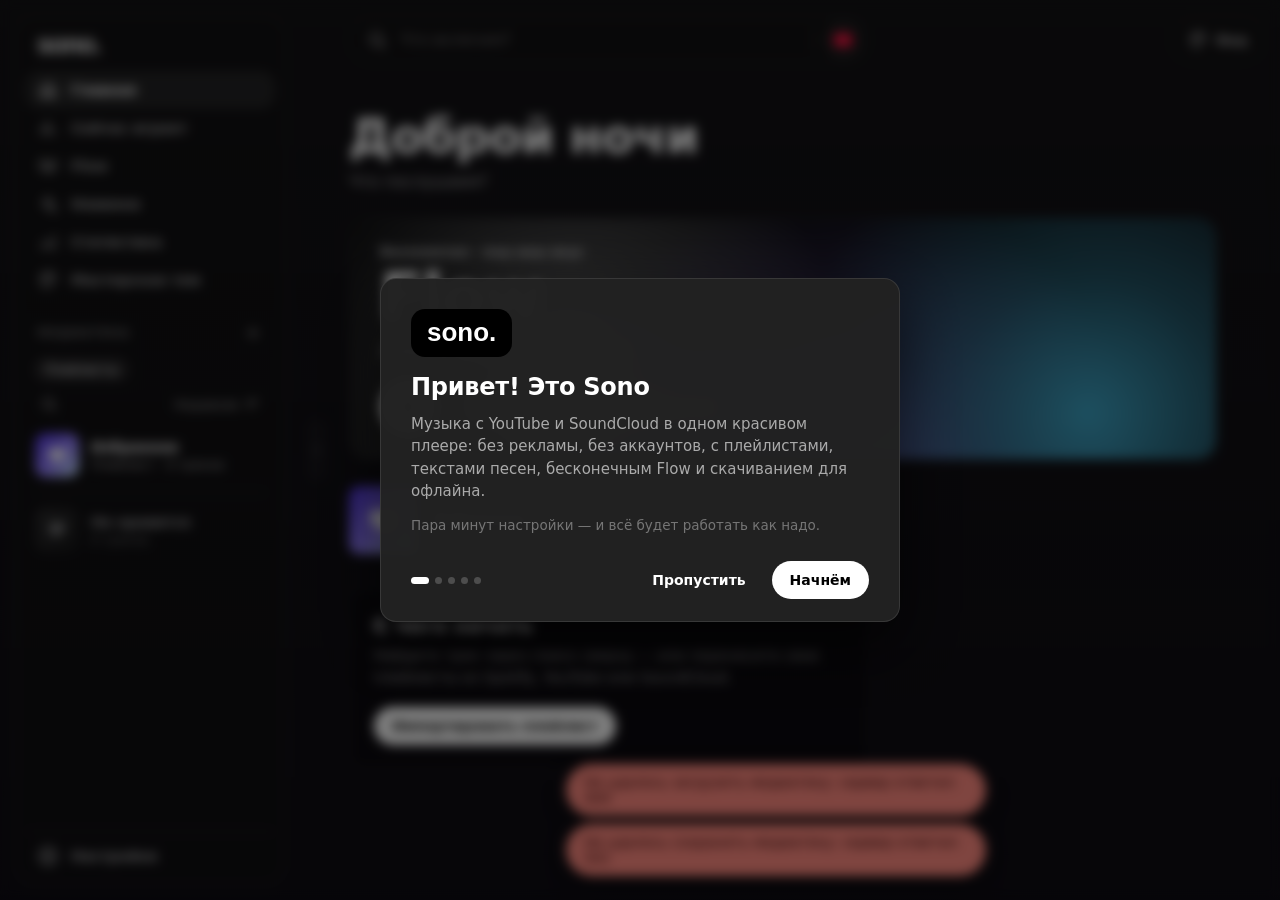
==== commit fc653c72: "Новый интерфейс «Живая обложка», шаг 1: основа - Живой фон: три мягких пятна из обложки медленно плы" ====
--- a/static/index.html
+++ b/static/index.html
@@ -13,7 +13,7 @@
     <div class="tb-edge tb-topleft" data-edge="topleft"></div>
     <div class="tb-edge tb-topright" data-edge="topright"></div>
     <button type="button" class="tb-btn tb-back" id="tb-back" aria-label="Назад" title="Назад (Alt+←)" disabled>
-      <svg viewBox="0 0 24 24" fill="none" stroke="currentColor" stroke-width="2.2" stroke-linecap="round" stroke-linejoin="round"><path d="M15 5l-7 7 7 7"/></svg>
+      <svg data-i="back" viewBox="0 0 24 24" fill="none" stroke="currentColor" stroke-width="2.2" stroke-linecap="round" stroke-linejoin="round"><path d="M15 5l-7 7 7 7"/></svg>
     </button>
     <span class="tb-logo">sono.</span>
     <div class="tb-space"></div>
@@ -35,46 +35,146 @@
   <!-- Фон: цвет обложки + размытая обложка + затемнение. Меняется сам при смене трека. -->
   <div class="backdrop" aria-hidden="true">
     <div class="bg-tint"></div>
-    <div class="bg-art"></div>
-    <div class="bg-art"></div>
+    <div class="bg-art"><i></i><i></i><i></i></div>
+    <div class="bg-art"><i></i><i></i><i></i></div>
+    <!-- Тусклая обложка (серая, бежевая) — поверх мягкие пятна её же цвета, поярче: «запасной цвет» -->
+    <div class="bg-glow"></div>
     <!-- Фон «Сейчас играет» в режиме «Градиент» (nowbg.js) и плёночное зерно -->
     <canvas class="now-bg" id="now-bg"></canvas>
     <div class="bg-grain"></div>
     <div class="bg-shade"></div>
   </div>
 
+  <!-- Фильтры для тем (THEMES.md): «жидкий хром» — буквы и формы как надутый металл с отражениями.
+       Тема пишет filter: url(#sono-chrome) — для текста ~30–40 px, -sm — мельче, -lg — крупнее;
+       url(#sono-mercury) — капли сливаются, как ртуть (белые фигуры внутри элемента).
+       Освещение считается заново при каждой перерисовке — анимировать сам элемент с фильтром нельзя
+       (тормозит); двигать можно только целиком, через transform. Шум для отражений — готовая картинка. -->
+  <svg class="fx-defs" width="0" height="0" aria-hidden="true" focusable="false" style="position: absolute; overflow: hidden">
+  <defs>
+    <filter id="sono-chrome-sm" x="-10%" y="-25%" width="120%" height="150%" color-interpolation-filters="sRGB">
+      <feColorMatrix in="SourceAlpha" type="matrix" values="0 0 0 0 0  0 0 0 0 0  0 0 0 0 0  0 0 0 1 0" result="A"/>
+      <feGaussianBlur in="A" stdDeviation="1.4" result="h"/>
+      <feImage href="data:image/svg+xml,%3Csvg%20xmlns%3D%27http%3A%2F%2Fwww.w3.org%2F2000%2Fsvg%27%20width%3D%27600%27%20height%3D%27300%27%3E%3Cfilter%20id%3D%27n%27%3E%3CfeTurbulence%20type%3D%27fractalNoise%27%20baseFrequency%3D%270.008%27%20numOctaves%3D%271%27%20seed%3D%277%27%2F%3E%3CfeColorMatrix%20values%3D%271%200%200%200%200%20%201%200%200%200%200%20%201%200%200%200%200%20%200%200%200%200%201%27%2F%3E%3C%2Ffilter%3E%3Crect%20width%3D%27100%25%27%20height%3D%27100%25%27%20filter%3D%27url%28%23n%29%27%2F%3E%3C%2Fsvg%3E" preserveAspectRatio="none" result="t"/>
+      <feDiffuseLighting in="h" surfaceScale="3" diffuseConstant="1" lighting-color="#fff" result="dif"><feDistantLight azimuth="250" elevation="30"/></feDiffuseLighting>
+      <feComposite in="dif" in2="t" operator="arithmetic" k2="1" k3="0.3" k4="-0.15" result="dif2"/>
+      <feComponentTransfer in="dif2" result="band"><feFuncR type="table" tableValues="0.25 0.92 0.62 1 0.78 0.5 0.95 1"/><feFuncG type="table" tableValues="0.27 0.93 0.66 1 0.8 0.55 0.96 1"/><feFuncB type="table" tableValues="0.42 1 0.86 1 0.93 0.75 1 1"/></feComponentTransfer>
+      <feSpecularLighting in="h" surfaceScale="3" specularConstant="1.2" specularExponent="28" lighting-color="#fff" result="spec"><feDistantLight azimuth="235" elevation="50"/></feSpecularLighting>
+      <feComposite in="spec" in2="band" operator="arithmetic" k2="1" k3="0.95" result="lit"/>
+      <feComposite in="lit" in2="A" operator="in" result="metal"/>
+      <feMorphology in="A" operator="dilate" radius="1" result="d"/><feOffset in="d" dy="1" result="d2"/>
+      <feFlood flood-color="#0a0b12"/><feComposite in2="d2" operator="in" result="rim"/>
+      <feMerge><feMergeNode in="rim"/><feMergeNode in="metal"/></feMerge>
+    </filter>
+    <filter id="sono-chrome" x="-10%" y="-25%" width="120%" height="150%" color-interpolation-filters="sRGB">
+      <feColorMatrix in="SourceAlpha" type="matrix" values="0 0 0 0 0  0 0 0 0 0  0 0 0 0 0  0 0 0 1 0" result="A"/>
+      <feGaussianBlur in="A" stdDeviation="2.4" result="h"/>
+      <feImage href="data:image/svg+xml,%3Csvg%20xmlns%3D%27http%3A%2F%2Fwww.w3.org%2F2000%2Fsvg%27%20width%3D%27600%27%20height%3D%27300%27%3E%3Cfilter%20id%3D%27n%27%3E%3CfeTurbulence%20type%3D%27fractalNoise%27%20baseFrequency%3D%270.008%27%20numOctaves%3D%271%27%20seed%3D%277%27%2F%3E%3CfeColorMatrix%20values%3D%271%200%200%200%200%20%201%200%200%200%200%20%201%200%200%200%200%20%200%200%200%200%201%27%2F%3E%3C%2Ffilter%3E%3Crect%20width%3D%27100%25%27%20height%3D%27100%25%27%20filter%3D%27url%28%23n%29%27%2F%3E%3C%2Fsvg%3E" preserveAspectRatio="none" result="t"/>
+      <feDiffuseLighting in="h" surfaceScale="5" diffuseConstant="1" lighting-color="#fff" result="dif"><feDistantLight azimuth="250" elevation="30"/></feDiffuseLighting>
+      <feComposite in="dif" in2="t" operator="arithmetic" k2="1" k3="0.3" k4="-0.15" result="dif2"/>
+      <feComponentTransfer in="dif2" result="band"><feFuncR type="table" tableValues="0.25 0.92 0.62 1 0.78 0.5 0.95 1"/><feFuncG type="table" tableValues="0.27 0.93 0.66 1 0.8 0.55 0.96 1"/><feFuncB type="table" tableValues="0.42 1 0.86 1 0.93 0.75 1 1"/></feComponentTransfer>
+      <feSpecularLighting in="h" surfaceScale="5" specularConstant="1.2" specularExponent="28" lighting-color="#fff" result="spec"><feDistantLight azimuth="235" elevation="50"/></feSpecularLighting>
+      <feComposite in="spec" in2="band" operator="arithmetic" k2="1" k3="0.95" result="lit"/>
+      <feComposite in="lit" in2="A" operator="in" result="metal"/>
+      <feMorphology in="A" operator="dilate" radius="1.2" result="d"/><feOffset in="d" dy="1.2" result="d2"/>
+      <feFlood flood-color="#0a0b12"/><feComposite in2="d2" operator="in" result="rim"/>
+      <feMerge><feMergeNode in="rim"/><feMergeNode in="metal"/></feMerge>
+    </filter>
+    <filter id="sono-chrome-lg" x="-10%" y="-25%" width="120%" height="150%" color-interpolation-filters="sRGB">
+      <feColorMatrix in="SourceAlpha" type="matrix" values="0 0 0 0 0  0 0 0 0 0  0 0 0 0 0  0 0 0 1 0" result="A"/>
+      <feGaussianBlur in="A" stdDeviation="4" result="h"/>
+      <feImage href="data:image/svg+xml,%3Csvg%20xmlns%3D%27http%3A%2F%2Fwww.w3.org%2F2000%2Fsvg%27%20width%3D%27600%27%20height%3D%27300%27%3E%3Cfilter%20id%3D%27n%27%3E%3CfeTurbulence%20type%3D%27fractalNoise%27%20baseFrequency%3D%270.008%27%20numOctaves%3D%271%27%20seed%3D%277%27%2F%3E%3CfeColorMatrix%20values%3D%271%200%200%200%200%20%201%200%200%200%200%20%201%200%200%200%200%20%200%200%200%200%201%27%2F%3E%3C%2Ffilter%3E%3Crect%20width%3D%27100%25%27%20height%3D%27100%25%27%20filter%3D%27url%28%23n%29%27%2F%3E%3C%2Fsvg%3E" preserveAspectRatio="none" result="t"/>
+      <feDiffuseLighting in="h" surfaceScale="8" diffuseConstant="1" lighting-color="#fff" result="dif"><feDistantLight azimuth="250" elevation="30"/></feDiffuseLighting>
+      <feComposite in="dif" in2="t" operator="arithmetic" k2="1" k3="0.3" k4="-0.15" result="dif2"/>
+      <feComponentTransfer in="dif2" result="band"><feFuncR type="table" tableValues="0.25 0.92 0.62 1 0.78 0.5 0.95 1"/><feFuncG type="table" tableValues="0.27 0.93 0.66 1 0.8 0.55 0.96 1"/><feFuncB type="table" tableValues="0.42 1 0.86 1 0.93 0.75 1 1"/></feComponentTransfer>
+      <feSpecularLighting in="h" surfaceScale="8" specularConstant="1.2" specularExponent="28" lighting-color="#fff" result="spec"><feDistantLight azimuth="235" elevation="50"/></feSpecularLighting>
+      <feComposite in="spec" in2="band" operator="arithmetic" k2="1" k3="0.95" result="lit"/>
+      <feComposite in="lit" in2="A" operator="in" result="metal"/>
+      <feMorphology in="A" operator="dilate" radius="2" result="d"/><feOffset in="d" dy="2" result="d2"/>
+      <feFlood flood-color="#0a0b12"/><feComposite in2="d2" operator="in" result="rim"/>
+      <feMerge><feMergeNode in="rim"/><feMergeNode in="metal"/></feMerge>
+    </filter>
+    <filter id="sono-mercury" x="-10%" y="-25%" width="120%" height="150%" color-interpolation-filters="sRGB">
+      <feGaussianBlur in="SourceAlpha" stdDeviation="14" result="gb"/>
+      <feColorMatrix in="gb" type="matrix" values="0 0 0 0 0  0 0 0 0 0  0 0 0 0 0  0 0 0 26 -11" result="A"/>
+      <feGaussianBlur in="A" stdDeviation="10" result="h"/>
+      <feImage href="data:image/svg+xml,%3Csvg%20xmlns%3D%27http%3A%2F%2Fwww.w3.org%2F2000%2Fsvg%27%20width%3D%27600%27%20height%3D%27300%27%3E%3Cfilter%20id%3D%27n%27%3E%3CfeTurbulence%20type%3D%27fractalNoise%27%20baseFrequency%3D%270.008%27%20numOctaves%3D%271%27%20seed%3D%277%27%2F%3E%3CfeColorMatrix%20values%3D%271%200%200%200%200%20%201%200%200%200%200%20%201%200%200%200%200%20%200%200%200%200%201%27%2F%3E%3C%2Ffilter%3E%3Crect%20width%3D%27100%25%27%20height%3D%27100%25%27%20filter%3D%27url%28%23n%29%27%2F%3E%3C%2Fsvg%3E" preserveAspectRatio="none" result="t"/>
+      <feDiffuseLighting in="h" surfaceScale="14" diffuseConstant="1" lighting-color="#fff" result="dif"><feDistantLight azimuth="225" elevation="20"/></feDiffuseLighting>
+      <feComposite in="dif" in2="t" operator="arithmetic" k2="1" k3="0.6" k4="-0.3" result="dif2"/>
+      <feComponentTransfer in="dif2" result="band"><feFuncR type="table" tableValues="0.02 0.85 0.1 0.25 1 0.05 0.6 1"/><feFuncG type="table" tableValues="0.02 0.85 0.1 0.25 1 0.05 0.6 1"/><feFuncB type="table" tableValues="0.02 0.85 0.1 0.25 1 0.05 0.6 1"/></feComponentTransfer>
+      <feSpecularLighting in="h" surfaceScale="14" specularConstant="1.15" specularExponent="30" lighting-color="#fff" result="spec"><feDistantLight azimuth="235" elevation="30"/></feSpecularLighting>
+      <feComposite in="spec" in2="band" operator="arithmetic" k2="1" k3="0.9" result="lit"/>
+      <feComposite in="lit" in2="A" operator="in"/>
+    </filter>
+    <!-- Пиксели: картинка распадается на квадраты 28 / 14 / 7 px (переход «распад» в теме «Алукард»).
+         Берётся одна точка из середины каждого квадрата и раздувается на весь квадрат.
+         Дорогие, как и хром: только на короткие переходы, не на постоянную анимацию -->
+    <filter id="sono-pixel-lg" x="0" y="0" width="100%" height="100%">
+      <feFlood x="13" y="13" width="2" height="2"/><feComposite width="28" height="28"/><feTile result="a"/>
+      <feComposite in="SourceGraphic" in2="a" operator="in"/><feMorphology operator="dilate" radius="14"/>
+    </filter>
+    <filter id="sono-pixel" x="0" y="0" width="100%" height="100%">
+      <feFlood x="6" y="6" width="2" height="2"/><feComposite width="14" height="14"/><feTile result="a"/>
+      <feComposite in="SourceGraphic" in2="a" operator="in"/><feMorphology operator="dilate" radius="7"/>
+    </filter>
+    <filter id="sono-pixel-sm" x="0" y="0" width="100%" height="100%">
+      <feFlood x="3" y="3" width="1" height="1"/><feComposite width="7" height="7"/><feTile result="a"/>
+      <feComposite in="SourceGraphic" in2="a" operator="in"/><feMorphology operator="dilate" radius="3.5"/>
+    </filter>
+  </defs>
+  </svg>
+
   <!-- Медиатека: «Сейчас играет», избранное, плейлисты -->
   <aside class="sidebar glass">
+    <div class="side-word" aria-hidden="true">sono<span>.</span></div>
     <button type="button" class="nav-item" id="nav-home">
       <span class="nav-icon">
-        <svg viewBox="0 0 24 24" fill="none" stroke="currentColor" stroke-width="2" stroke-linejoin="round"><path d="M4 10.5 12 4l8 6.5V19a1 1 0 0 1-1 1h-4.5v-5.5h-5V20H5a1 1 0 0 1-1-1z"/></svg>
+        <svg data-i="home" viewBox="0 0 24 24" fill="none" stroke="currentColor" stroke-width="2" stroke-linejoin="round"><path d="M4 10.5 12 4l8 6.5V19a1 1 0 0 1-1 1h-4.5v-5.5h-5V20H5a1 1 0 0 1-1-1z"/></svg>
       </span>
       Главная
     </button>
+    <button type="button" class="nav-item" id="nav-now">
+      <span class="nav-icon">
+        <svg data-i="nowPlaying" viewBox="0 0 24 24" fill="currentColor"><rect x="4" y="10" width="3" height="10" rx="1"/><rect x="10.5" y="4" width="3" height="16" rx="1"/><rect x="17" y="13" width="3" height="7" rx="1"/></svg>
+      </span>
+      Сейчас играет
+    </button>
     <button type="button" class="nav-item" id="nav-flow">
       <span class="nav-icon">
-        <svg viewBox="0 0 24 24" fill="none" stroke="currentColor" stroke-width="2" stroke-linecap="round"><path d="M2 12c2.5-4 5-4 7.5 0s5 4 7.5 0 3.5-3 5-1.5"/><path d="M2 17c2.5-3 5-3 7.5 0s5 3 7.5 0 3.5-2 5-1"/><path d="M2 7c2.5-3 5-3 7.5 0s5 3 7.5 0 3.5-2 5-1"/></svg>
+        <svg data-i="flow" viewBox="0 0 24 24" fill="none" stroke="currentColor" stroke-width="2" stroke-linecap="round"><path d="M2 12c2.5-4 5-4 7.5 0s5 4 7.5 0 3.5-3 5-1.5"/><path d="M2 17c2.5-3 5-3 7.5 0s5 3 7.5 0 3.5-2 5-1"/><path d="M2 7c2.5-3 5-3 7.5 0s5 3 7.5 0 3.5-2 5-1"/></svg>
       </span>
       Flow
     </button>
-    <button type="button" class="nav-item" id="nav-now">
-      <span class="nav-icon">
-        <svg viewBox="0 0 24 24" fill="currentColor"><rect x="4" y="10" width="3" height="10" rx="1"/><rect x="10.5" y="4" width="3" height="16" rx="1"/><rect x="17" y="13" width="3" height="7" rx="1"/></svg>
-      </span>
-      Сейчас играет
+    <button type="button" class="nav-item" id="nav-releases">
+      <span class="nav-icon">
+        <svg data-i="releases" viewBox="0 0 24 24" fill="none" stroke="currentColor" stroke-width="2" stroke-linejoin="round"><path d="M12 3.5l2.2 5.3 5.3 2.2-5.3 2.2L12 18.5l-2.2-5.3L4.5 11l5.3-2.2z"/><path d="M19 16.5l.8 1.7 1.7.8-1.7.8-.8 1.7-.8-1.7-1.7-.8 1.7-.8z"/></svg>
+      </span>
+      Новинки
+    </button>
+    <button type="button" class="nav-item" id="nav-stats">
+      <span class="nav-icon">
+        <svg data-i="stats" viewBox="0 0 24 24" fill="none" stroke="currentColor" stroke-width="2" stroke-linecap="round"><path d="M5 20v-6M10 20V9M15 20v-9M20 20V4"/></svg>
+      </span>
+      Статистика
+    </button>
+    <button type="button" class="nav-item" id="nav-workshop">
+      <span class="nav-icon">
+        <svg data-i="workshop" viewBox="0 0 24 24" fill="none" stroke="currentColor" stroke-width="2" stroke-linecap="round" stroke-linejoin="round"><path d="M12 3a9 9 0 0 0 0 18c1.1 0 1.7-.8 1.7-1.7 0-.5-.2-.9-.5-1.2-.3-.3-.5-.7-.5-1.2 0-.9.8-1.7 1.7-1.7H16a5 5 0 0 0 5-5c0-4-4-7.2-9-7.2z"/><circle cx="7.5" cy="11" r="1"/><circle cx="10.5" cy="7" r="1"/><circle cx="15" cy="7.5" r="1"/></svg>
+      </span>
+      Мастерская тем
     </button>
 
     <div class="lib-head">
       <span>Медиатека</span>
       <button type="button" class="icon-btn small" id="new-playlist" title="Создать или импортировать плейлист" aria-label="Создать или импортировать плейлист">
-        <svg viewBox="0 0 24 24" fill="none" stroke="currentColor" stroke-width="2" stroke-linecap="round"><path d="M12 5v14M5 12h14"/></svg>
+        <svg data-i="plus" viewBox="0 0 24 24" fill="none" stroke="currentColor" stroke-width="2" stroke-linecap="round"><path d="M12 5v14M5 12h14"/></svg>
       </button>
     </div>
     <ul class="lib-list" id="lib-list"></ul>
 
     <button type="button" class="nav-item nav-bottom" id="nav-settings">
       <span class="nav-icon">
-        <svg viewBox="0 0 24 24" fill="none" stroke="currentColor" stroke-width="2" stroke-linecap="round" stroke-linejoin="round"><circle cx="12" cy="12" r="3"/><path d="M19.4 15a1.7 1.7 0 0 0 .34 1.87l.06.06a2 2 0 1 1-2.83 2.83l-.06-.06a1.7 1.7 0 0 0-1.87-.34 1.7 1.7 0 0 0-1.03 1.56V21a2 2 0 1 1-4 0v-.09a1.7 1.7 0 0 0-1.1-1.56 1.7 1.7 0 0 0-1.87.34l-.06.06a2 2 0 1 1-2.83-2.83l.06-.06A1.7 1.7 0 0 0 4.6 15a1.7 1.7 0 0 0-1.56-1.03H3a2 2 0 1 1 0-4h.09A1.7 1.7 0 0 0 4.6 8.9a1.7 1.7 0 0 0-.34-1.87l-.06-.06a2 2 0 1 1 2.83-2.83l.06.06a1.7 1.7 0 0 0 1.87.34H9a1.7 1.7 0 0 0 1-1.56V3a2 2 0 1 1 4 0v.09a1.7 1.7 0 0 0 1 1.56 1.7 1.7 0 0 0 1.87-.34l.06-.06a2 2 0 1 1 2.83 2.83l-.06.06a1.7 1.7 0 0 0-.34 1.87V9a1.7 1.7 0 0 0 1.56 1H21a2 2 0 1 1 0 4h-.09a1.7 1.7 0 0 0-1.56 1z"/></svg>
+        <svg data-i="settings" viewBox="0 0 24 24" fill="none" stroke="currentColor" stroke-width="2" stroke-linecap="round" stroke-linejoin="round"><circle cx="12" cy="12" r="3"/><path d="M19.4 15a1.7 1.7 0 0 0 .34 1.87l.06.06a2 2 0 1 1-2.83 2.83l-.06-.06a1.7 1.7 0 0 0-1.87-.34 1.7 1.7 0 0 0-1.03 1.56V21a2 2 0 1 1-4 0v-.09a1.7 1.7 0 0 0-1.1-1.56 1.7 1.7 0 0 0-1.87.34l-.06.06a2 2 0 1 1-2.83-2.83l.06-.06A1.7 1.7 0 0 0 4.6 15a1.7 1.7 0 0 0-1.56-1.03H3a2 2 0 1 1 0-4h.09A1.7 1.7 0 0 0 4.6 8.9a1.7 1.7 0 0 0-.34-1.87l-.06-.06a2 2 0 1 1 2.83-2.83l.06.06a1.7 1.7 0 0 0 1.87.34H9a1.7 1.7 0 0 0 1-1.56V3a2 2 0 1 1 4 0v.09a1.7 1.7 0 0 0 1 1.56 1.7 1.7 0 0 0 1.87-.34l.06-.06a2 2 0 1 1 2.83 2.83l-.06.06a1.7 1.7 0 0 0-.34 1.87V9a1.7 1.7 0 0 0 1.56 1H21a2 2 0 1 1 0 4h-.09a1.7 1.7 0 0 0-1.56 1z"/></svg>
       </span>
       Настройки
     </button>
@@ -83,21 +183,21 @@
   <div class="main glass">
     <!-- «Ручка» у левого края: прячет и показывает медиатеку -->
     <button type="button" class="sidebar-toggle" id="sidebar-toggle" title="Спрятать медиатеку" aria-label="Спрятать медиатеку">
-      <svg viewBox="0 0 24 24" fill="none" stroke="currentColor" stroke-width="2.4" stroke-linecap="round" stroke-linejoin="round"><path d="M15 6l-6 6 6 6"/></svg>
+      <svg data-i="sidebar" viewBox="0 0 24 24" fill="none" stroke="currentColor" stroke-width="2.4" stroke-linecap="round" stroke-linejoin="round"><path d="M15 6l-6 6 6 6"/></svg>
     </button>
     <header class="top">
       <!-- «Назад» на панели — если в настройках выбрано «На панели» (backbtn.js), вместо стрелки в полоске окна -->
       <button type="button" class="panel-back" id="panel-back" aria-label="Назад" title="Назад (Alt+←)" disabled>
-        <svg viewBox="0 0 24 24" fill="none" stroke="currentColor" stroke-width="2.2" stroke-linecap="round" stroke-linejoin="round"><path d="M15 5l-7 7 7 7"/></svg>
+        <svg data-i="back" viewBox="0 0 24 24" fill="none" stroke="currentColor" stroke-width="2.2" stroke-linecap="round" stroke-linejoin="round"><path d="M15 5l-7 7 7 7"/></svg>
       </button>
       <div class="search" id="search">
         <form class="search-bar" id="search-form" autocomplete="off">
-          <svg class="search-icon" viewBox="0 0 24 24" fill="none" stroke="currentColor" stroke-width="2" stroke-linecap="round">
+          <svg data-i="search" class="search-icon" viewBox="0 0 24 24" fill="none" stroke="currentColor" stroke-width="2" stroke-linecap="round">
             <circle cx="11" cy="11" r="6.5"/><path d="M16 16l4.5 4.5"/>
           </svg>
           <input id="query" placeholder="Что включим?" spellcheck="false" aria-label="Поиск">
           <button type="button" class="icon-btn clear" id="clear" aria-label="Очистить" tabindex="-1">
-            <svg viewBox="0 0 24 24" fill="none" stroke="currentColor" stroke-width="2" stroke-linecap="round"><path d="M7 7l10 10M17 7L7 17"/></svg>
+            <svg data-i="close" viewBox="0 0 24 24" fill="none" stroke="currentColor" stroke-width="2" stroke-linecap="round"><path d="M7 7l10 10M17 7L7 17"/></svg>
           </button>
           <span class="divider"></span>
           <button type="button" class="source-btn" id="source-btn"></button>
@@ -112,6 +212,11 @@
           <p class="panel-message" id="panel-message"></p>
         </div>
       </div>
+      <!-- «Вид»: тема, цвет, фон (пока — раздел «Оформление» в настройках; потом своя панель) -->
+      <button type="button" class="look-btn glass" id="look-btn" title="Вид: тема, цвета, фон">
+        <svg data-i="palette" viewBox="0 0 24 24" fill="none" stroke="currentColor" stroke-width="2" stroke-linecap="round" stroke-linejoin="round"><path d="M12 3a9 9 0 0 0 0 18c1.1 0 1.7-.8 1.7-1.7 0-.5-.2-.9-.5-1.2-.3-.3-.5-.7-.5-1.2 0-.9.8-1.7 1.7-1.7H16a5 5 0 0 0 5-5c0-4-4-7.2-9-7.2z"/><circle cx="7.5" cy="11" r="1"/><circle cx="10.5" cy="7" r="1"/><circle cx="15" cy="7.5" r="1"/></svg>
+        <span>Вид</span>
+      </button>
     </header>
 
     <!-- Визуализация под музыку за экраном «Сейчас играет» (viz.js) -->
@@ -132,7 +237,7 @@
             <div class="np-glow" aria-hidden="true"></div>
             <div class="cover-wrap">
               <div class="cover-placeholder">
-                <svg viewBox="0 0 24 24" fill="currentColor"><path d="M9 17.5a2.5 2.5 0 1 1-2-2.45V6l11-2v11.5a2.5 2.5 0 1 1-2-2.45V7.4l-7 1.27v8.83z"/></svg>
+                <svg data-i="note" viewBox="0 0 24 24" fill="currentColor"><path d="M9 17.5a2.5 2.5 0 1 1-2-2.45V6l11-2v11.5a2.5 2.5 0 1 1-2-2.45V7.4l-7 1.27v8.83z"/></svg>
               </div>
               <img id="cover" alt="">
               <!-- Клип вместо обложки (clip.js) — без звука, идёт вместе с музыкой -->
@@ -152,11 +257,11 @@
               <button type="button" class="icon-btn toggle-btn" data-np="fx" title="Звуковые эффекты" aria-label="Звуковые эффекты"></button>
               <button type="button" class="icon-btn toggle-btn" data-np="sleep" title="Таймер сна" aria-label="Таймер сна"></button>
               <button type="button" class="icon-btn toggle-btn" data-np="lyrics" title="Текст песни" aria-label="Текст песни" disabled>
-                <svg viewBox="0 0 24 24" fill="none" stroke="currentColor" stroke-width="2" stroke-linecap="round"><rect x="9" y="3" width="6" height="11" rx="3"/><path d="M5.5 11a6.5 6.5 0 0 0 13 0M12 17.5V21"/></svg>
+                <svg data-i="lyrics" viewBox="0 0 24 24" fill="none" stroke="currentColor" stroke-width="2" stroke-linecap="round"><rect x="9" y="3" width="6" height="11" rx="3"/><path d="M5.5 11a6.5 6.5 0 0 0 13 0M12 17.5V21"/></svg>
               </button>
               <button type="button" class="icon-btn" data-np="dislike" aria-label="Не нравится" disabled></button>
               <button type="button" class="icon-btn" data-np="add" title="Добавить в плейлист" aria-label="Добавить в плейлист" disabled>
-                <svg viewBox="0 0 24 24" fill="none" stroke="currentColor" stroke-width="2" stroke-linecap="round"><circle cx="12" cy="12" r="9"/><path d="M12 8v8M8 12h8"/></svg>
+                <svg data-i="addTo" viewBox="0 0 24 24" fill="none" stroke="currentColor" stroke-width="2" stroke-linecap="round"><circle cx="12" cy="12" r="9"/><path d="M12 8v8M8 12h8"/></svg>
               </button>
               <button type="button" class="icon-btn like" data-np="like" aria-label="В избранное" disabled></button>
             </div>
@@ -173,21 +278,21 @@
             <div class="buttons">
               <button type="button" class="icon-btn small toggle-btn" data-np="shuffle" aria-label="Перемешать"></button>
               <button class="icon-btn" data-np="prev" aria-label="Предыдущий" disabled>
-                <svg viewBox="0 0 24 24" fill="currentColor"><path d="M6 5h2v14H6zM19 5.5v13a.5.5 0 0 1-.77.42L9 12.4a.5.5 0 0 1 0-.82l9.23-6.5a.5.5 0 0 1 .77.42z"/></svg>
+                <svg data-i="prev" viewBox="0 0 24 24" fill="currentColor"><path d="M6 5h2v14H6zM19 5.5v13a.5.5 0 0 1-.77.42L9 12.4a.5.5 0 0 1 0-.82l9.23-6.5a.5.5 0 0 1 .77.42z"/></svg>
               </button>
               <button class="play" data-np="play" aria-label="Играть" disabled>
-                <svg class="i-play" viewBox="0 0 24 24" fill="currentColor"><path d="M8 5.6v12.8a.6.6 0 0 0 .92.5l10.1-6.4a.6.6 0 0 0 0-1L8.92 5.1A.6.6 0 0 0 8 5.6z"/></svg>
-                <svg class="i-pause" viewBox="0 0 24 24" fill="currentColor"><rect x="6.5" y="5" width="4" height="14" rx="1"/><rect x="13.5" y="5" width="4" height="14" rx="1"/></svg>
+                <svg data-i="play" class="i-play" viewBox="0 0 24 24" fill="currentColor"><path d="M8 5.6v12.8a.6.6 0 0 0 .92.5l10.1-6.4a.6.6 0 0 0 0-1L8.92 5.1A.6.6 0 0 0 8 5.6z"/></svg>
+                <svg data-i="pause" class="i-pause" viewBox="0 0 24 24" fill="currentColor"><rect x="6.5" y="5" width="4" height="14" rx="1"/><rect x="13.5" y="5" width="4" height="14" rx="1"/></svg>
               </button>
               <button class="icon-btn" data-np="next" aria-label="Следующий" disabled>
-                <svg viewBox="0 0 24 24" fill="currentColor"><path d="M16 5h2v14h-2zM5 5.5v13a.5.5 0 0 0 .77.42L15 12.4a.5.5 0 0 0 0-.82L5.77 5.08A.5.5 0 0 0 5 5.5z"/></svg>
+                <svg data-i="next" viewBox="0 0 24 24" fill="currentColor"><path d="M16 5h2v14h-2zM5 5.5v13a.5.5 0 0 0 .77.42L15 12.4a.5.5 0 0 0 0-.82L5.77 5.08A.5.5 0 0 0 5 5.5z"/></svg>
               </button>
               <button type="button" class="icon-btn small toggle-btn" data-np="repeat" aria-label="Повтор"></button>
             </div>
             <div class="volume">
               <button class="icon-btn small" data-np="mute" aria-label="Выключить звук">
-                <svg class="i-vol" viewBox="0 0 24 24" fill="none" stroke="currentColor" stroke-width="2" stroke-linecap="round" stroke-linejoin="round"><path d="M4 9.5h3.5L12 6v12l-4.5-3.5H4z" fill="currentColor"/><path d="M15.5 9a4 4 0 0 1 0 6M18 6.5a7.5 7.5 0 0 1 0 11"/></svg>
-                <svg class="i-muted" viewBox="0 0 24 24" fill="none" stroke="currentColor" stroke-width="2" stroke-linecap="round" stroke-linejoin="round"><path d="M4 9.5h3.5L12 6v12l-4.5-3.5H4z" fill="currentColor"/><path d="M16 10l4 4M20 10l-4 4"/></svg>
+                <svg data-i="volume" class="i-vol" viewBox="0 0 24 24" fill="none" stroke="currentColor" stroke-width="2" stroke-linecap="round" stroke-linejoin="round"><path d="M4 9.5h3.5L12 6v12l-4.5-3.5H4z" fill="currentColor"/><path d="M15.5 9a4 4 0 0 1 0 6M18 6.5a7.5 7.5 0 0 1 0 11"/></svg>
+                <svg data-i="muted" class="i-muted" viewBox="0 0 24 24" fill="none" stroke="currentColor" stroke-width="2" stroke-linecap="round" stroke-linejoin="round"><path d="M4 9.5h3.5L12 6v12l-4.5-3.5H4z" fill="currentColor"/><path d="M16 10l4 4M20 10l-4 4"/></svg>
               </button>
               <div class="volume-pop">
                 <input type="range" data-np="volume" min="0" max="1" step="0.01" value="1" aria-label="Громкость">
@@ -214,25 +319,28 @@
 
       <!-- Flow: живой фон под музыку, запуск и режимы. Заполняет flowview.js -->
       <section class="view view-flow" id="view-flow" hidden></section>
+
+      <!-- Мастерская тем: темы от других слушателей. Заполняет workshop.js -->
+      <section class="view view-workshop" id="view-workshop" hidden></section>
     </div>
   </div>
 
   <!-- Нижние вкладки — только на телефоне (mobile.js, body.mobile) -->
   <nav class="tabbar" id="tabbar" hidden>
     <button type="button" class="tab" data-tab="home">
-      <svg viewBox="0 0 24 24" fill="none" stroke="currentColor" stroke-width="2" stroke-linejoin="round"><path d="M4 10.5 12 4l8 6.5V19a1 1 0 0 1-1 1h-4.5v-5.5h-5V20H5a1 1 0 0 1-1-1z"/></svg>
+      <svg data-i="home" viewBox="0 0 24 24" fill="none" stroke="currentColor" stroke-width="2" stroke-linejoin="round"><path d="M4 10.5 12 4l8 6.5V19a1 1 0 0 1-1 1h-4.5v-5.5h-5V20H5a1 1 0 0 1-1-1z"/></svg>
       <span>Главная</span>
     </button>
     <button type="button" class="tab" data-tab="search">
-      <svg viewBox="0 0 24 24" fill="none" stroke="currentColor" stroke-width="2" stroke-linecap="round"><circle cx="11" cy="11" r="6.5"/><path d="M16 16l4.5 4.5"/></svg>
+      <svg data-i="search" viewBox="0 0 24 24" fill="none" stroke="currentColor" stroke-width="2" stroke-linecap="round"><circle cx="11" cy="11" r="6.5"/><path d="M16 16l4.5 4.5"/></svg>
       <span>Поиск</span>
     </button>
     <button type="button" class="tab" data-tab="flow">
-      <svg viewBox="0 0 24 24" fill="none" stroke="currentColor" stroke-width="2" stroke-linecap="round"><path d="M2 12c2.5-4 5-4 7.5 0s5 4 7.5 0 3.5-3 5-1.5"/><path d="M2 17c2.5-3 5-3 7.5 0s5 3 7.5 0 3.5-2 5-1"/><path d="M2 7c2.5-3 5-3 7.5 0s5 3 7.5 0 3.5-2 5-1"/></svg>
+      <svg data-i="flow" viewBox="0 0 24 24" fill="none" stroke="currentColor" stroke-width="2" stroke-linecap="round"><path d="M2 12c2.5-4 5-4 7.5 0s5 4 7.5 0 3.5-3 5-1.5"/><path d="M2 17c2.5-3 5-3 7.5 0s5 3 7.5 0 3.5-2 5-1"/><path d="M2 7c2.5-3 5-3 7.5 0s5 3 7.5 0 3.5-2 5-1"/></svg>
       <span>Flow</span>
     </button>
     <button type="button" class="tab" data-tab="library">
-      <svg viewBox="0 0 24 24" fill="none" stroke="currentColor" stroke-width="2" stroke-linecap="round"><path d="M5 4v16M10 4v16M15 4.5l4.5 15"/></svg>
+      <svg data-i="library" viewBox="0 0 24 24" fill="none" stroke="currentColor" stroke-width="2" stroke-linecap="round"><path d="M5 4v16M10 4v16M15 4.5l4.5 15"/></svg>
       <span>Медиатека</span>
     </button>
   </nav>
@@ -256,14 +364,14 @@
       <div class="buttons">
         <button type="button" class="icon-btn small toggle-btn" data-np="shuffle" aria-label="Перемешать"></button>
         <button class="icon-btn small" data-np="prev" aria-label="Предыдущий" disabled>
-          <svg viewBox="0 0 24 24" fill="currentColor"><path d="M6 5h2v14H6zM19 5.5v13a.5.5 0 0 1-.77.42L9 12.4a.5.5 0 0 1 0-.82l9.23-6.5a.5.5 0 0 1 .77.42z"/></svg>
+          <svg data-i="prev" viewBox="0 0 24 24" fill="currentColor"><path d="M6 5h2v14H6zM19 5.5v13a.5.5 0 0 1-.77.42L9 12.4a.5.5 0 0 1 0-.82l9.23-6.5a.5.5 0 0 1 .77.42z"/></svg>
         </button>
         <button class="play small-play" data-np="play" aria-label="Играть" disabled>
-          <svg class="i-play" viewBox="0 0 24 24" fill="currentColor"><path d="M8 5.6v12.8a.6.6 0 0 0 .92.5l10.1-6.4a.6.6 0 0 0 0-1L8.92 5.1A.6.6 0 0 0 8 5.6z"/></svg>
-          <svg class="i-pause" viewBox="0 0 24 24" fill="currentColor"><rect x="6.5" y="5" width="4" height="14" rx="1"/><rect x="13.5" y="5" width="4" height="14" rx="1"/></svg>
+          <svg data-i="play" class="i-play" viewBox="0 0 24 24" fill="currentColor"><path d="M8 5.6v12.8a.6.6 0 0 0 .92.5l10.1-6.4a.6.6 0 0 0 0-1L8.92 5.1A.6.6 0 0 0 8 5.6z"/></svg>
+          <svg data-i="pause" class="i-pause" viewBox="0 0 24 24" fill="currentColor"><rect x="6.5" y="5" width="4" height="14" rx="1"/><rect x="13.5" y="5" width="4" height="14" rx="1"/></svg>
         </button>
         <button class="icon-btn small" data-np="next" aria-label="Следующий" disabled>
-          <svg viewBox="0 0 24 24" fill="currentColor"><path d="M16 5h2v14h-2zM5 5.5v13a.5.5 0 0 0 .77.42L15 12.4a.5.5 0 0 0 0-.82L5.77 5.08A.5.5 0 0 0 5 5.5z"/></svg>
+          <svg data-i="next" viewBox="0 0 24 24" fill="currentColor"><path d="M16 5h2v14h-2zM5 5.5v13a.5.5 0 0 0 .77.42L15 12.4a.5.5 0 0 0 0-.82L5.77 5.08A.5.5 0 0 0 5 5.5z"/></svg>
         </button>
         <button type="button" class="icon-btn small toggle-btn" data-np="repeat" aria-label="Повтор"></button>
       </div>
@@ -280,8 +388,8 @@
       <button type="button" class="icon-btn small toggle-btn" data-np="queue" aria-label="Очередь"></button>
       <div class="volume inline">
         <button class="icon-btn small" data-np="mute" aria-label="Выключить звук">
-          <svg class="i-vol" viewBox="0 0 24 24" fill="none" stroke="currentColor" stroke-width="2" stroke-linecap="round" stroke-linejoin="round"><path d="M4 9.5h3.5L12 6v12l-4.5-3.5H4z" fill="currentColor"/><path d="M15.5 9a4 4 0 0 1 0 6M18 6.5a7.5 7.5 0 0 1 0 11"/></svg>
-          <svg class="i-muted" viewBox="0 0 24 24" fill="none" stroke="currentColor" stroke-width="2" stroke-linecap="round" stroke-linejoin="round"><path d="M4 9.5h3.5L12 6v12l-4.5-3.5H4z" fill="currentColor"/><path d="M16 10l4 4M20 10l-4 4"/></svg>
+          <svg data-i="volume" class="i-vol" viewBox="0 0 24 24" fill="none" stroke="currentColor" stroke-width="2" stroke-linecap="round" stroke-linejoin="round"><path d="M4 9.5h3.5L12 6v12l-4.5-3.5H4z" fill="currentColor"/><path d="M15.5 9a4 4 0 0 1 0 6M18 6.5a7.5 7.5 0 0 1 0 11"/></svg>
+          <svg data-i="muted" class="i-muted" viewBox="0 0 24 24" fill="none" stroke="currentColor" stroke-width="2" stroke-linecap="round" stroke-linejoin="round"><path d="M4 9.5h3.5L12 6v12l-4.5-3.5H4z" fill="currentColor"/><path d="M16 10l4 4M20 10l-4 4"/></svg>
         </button>
         <input type="range" data-np="volume" min="0" max="1" step="0.01" value="1" aria-label="Громкость">
         <!-- Проценты над шариком — видны, пока наводят или тянут (player.js → placeVolumeTips) -->
@@ -300,23 +408,23 @@
           <span class="cp-artist" data-np="artist"></span>
         </div>
         <button type="button" class="cp-btn" id="cp-expand" aria-label="Развернуть Sono" title="Развернуть Sono (Ctrl+M)">
-          <svg viewBox="0 0 24 24" fill="none" stroke="currentColor" stroke-width="2" stroke-linecap="round" stroke-linejoin="round"><path d="M14 4h6v6M10 20H4v-6M20 4l-7 7M4 20l7-7"/></svg>
+          <svg data-i="expand" viewBox="0 0 24 24" fill="none" stroke="currentColor" stroke-width="2" stroke-linecap="round" stroke-linejoin="round"><path d="M14 4h6v6M10 20H4v-6M20 4l-7 7M4 20l7-7"/></svg>
         </button>
         <button type="button" class="cp-btn cp-close" id="cp-close" aria-label="Закрыть" title="Закрыть">
-          <svg viewBox="0 0 24 24" fill="none" stroke="currentColor" stroke-width="2" stroke-linecap="round"><path d="M6 6l12 12M18 6L6 18"/></svg>
+          <svg data-i="close" viewBox="0 0 24 24" fill="none" stroke="currentColor" stroke-width="2" stroke-linecap="round"><path d="M6 6l12 12M18 6L6 18"/></svg>
         </button>
       </div>
       <div class="cp-controls">
         <button type="button" class="icon-btn small like" data-np="like" aria-label="В избранное" disabled></button>
         <button class="icon-btn small" data-np="prev" aria-label="Предыдущий" disabled>
-          <svg viewBox="0 0 24 24" fill="currentColor"><path d="M6 5h2v14H6zM19 5.5v13a.5.5 0 0 1-.77.42L9 12.4a.5.5 0 0 1 0-.82l9.23-6.5a.5.5 0 0 1 .77.42z"/></svg>
+          <svg data-i="prev" viewBox="0 0 24 24" fill="currentColor"><path d="M6 5h2v14H6zM19 5.5v13a.5.5 0 0 1-.77.42L9 12.4a.5.5 0 0 1 0-.82l9.23-6.5a.5.5 0 0 1 .77.42z"/></svg>
         </button>
         <button class="play small-play" data-np="play" aria-label="Играть" disabled>
-          <svg class="i-play" viewBox="0 0 24 24" fill="currentColor"><path d="M8 5.6v12.8a.6.6 0 0 0 .92.5l10.1-6.4a.6.6 0 0 0 0-1L8.92 5.1A.6.6 0 0 0 8 5.6z"/></svg>
-          <svg class="i-pause" viewBox="0 0 24 24" fill="currentColor"><rect x="6.5" y="5" width="4" height="14" rx="1"/><rect x="13.5" y="5" width="4" height="14" rx="1"/></svg>
+          <svg data-i="play" class="i-play" viewBox="0 0 24 24" fill="currentColor"><path d="M8 5.6v12.8a.6.6 0 0 0 .92.5l10.1-6.4a.6.6 0 0 0 0-1L8.92 5.1A.6.6 0 0 0 8 5.6z"/></svg>
+          <svg data-i="pause" class="i-pause" viewBox="0 0 24 24" fill="currentColor"><rect x="6.5" y="5" width="4" height="14" rx="1"/><rect x="13.5" y="5" width="4" height="14" rx="1"/></svg>
         </button>
         <button class="icon-btn small" data-np="next" aria-label="Следующий" disabled>
-          <svg viewBox="0 0 24 24" fill="currentColor"><path d="M16 5h2v14h-2zM5 5.5v13a.5.5 0 0 0 .77.42L15 12.4a.5.5 0 0 0 0-.82L5.77 5.08A.5.5 0 0 0 5 5.5z"/></svg>
+          <svg data-i="next" viewBox="0 0 24 24" fill="currentColor"><path d="M16 5h2v14h-2zM5 5.5v13a.5.5 0 0 0 .77.42L15 12.4a.5.5 0 0 0 0-.82L5.77 5.08A.5.5 0 0 0 5 5.5z"/></svg>
         </button>
         <button type="button" class="icon-btn small dislike" data-np="dislike" aria-label="Не нравится" disabled></button>
       </div>
--- a/static/style.css
+++ b/static/style.css
@@ -8,8 +8,8 @@
   /* Полупрозрачная подложка панелей поверх фона («Очередь», «Текст», карточки списков и настроек) — R G B.
      Подложки поверх картинок (подписи на обложках, «Итоги года») всегда тёмные и от неё не зависят */
   --shade-rgb: 0 0 0;
-  --search-bg: rgba(18, 18, 18, 0.7);
-  --search-bg-hover: rgba(30, 30, 30, 0.75);
+  --search-bg: var(--glass);
+  --search-bg-hover: color-mix(in srgb, var(--glass) 70%, rgb(var(--fg-rgb) / 0.1));
   --menu-bg: rgba(38, 38, 38, 0.97);     /* меню «⋯» и выпадающие списки */
   --dialog-bg: rgba(34, 34, 34, 0.98);   /* окна-диалоги и карточки экскурсии */
   --muted: rgb(var(--fg-rgb) / 0.62);
@@ -17,20 +17,27 @@
   --line: rgb(var(--fg-rgb) / 0.1);
   --hover: rgb(var(--fg-rgb) / 0.08);
   --panel: rgba(30, 30, 30, 0.9);
-  --glass: rgba(10, 10, 10, 0.32);
+  /* Стекло панелей — тёмное, чуть окрашенное цветом обложки («Живая обложка») */
+  --glass: color-mix(in srgb, var(--tint) 42%, rgb(0 0 0 / 0.22));
+  --glass-hi: rgb(var(--fg-rgb) / 0.08);   /* выбранное и наведённое на стекле */
+  --edge: rgb(var(--fg-rgb) / 0.1);        /* тонкая кромка стекла */
   --error: #ff8a80;
 
   /* Эти два цвета подбирает player.js по обложке текущего трека */
   --tint: #161616;
   --accent: #fff;
 
-  --ease: cubic-bezier(0.2, 0.8, 0.2, 1);
-  --sidebar: 264px;
-  --gap: 8px;                          /* расстояние между панелями */
+  /* Мелкий текст цвета обложки: на тёмном — сам акцент, в светлой теме — притемнённый (THEMES.md) */
+  --ink: var(--accent);
+
+  --ease: cubic-bezier(0.22, 1, 0.36, 1);      /* одна «пружина» на всё: быстрое начало, мягкая остановка */
+  --spring: cubic-bezier(0.34, 1.4, 0.64, 1);  /* с лёгким отскоком */
+  --sidebar: 272px;
+  --gap: 14px;                         /* расстояние между панелями */
   --pad: 48px;                         /* отступ содержимого от краёв основной панели (слева — место под «ручку») */
   --deck: clamp(260px, 44vh, 420px);   /* ширина колонки «Сейчас играет» = ширина обложки */
 
-  --radius: 14px;                      /* скругление панелей-«стёкол» */
+  --radius: 24px;                      /* скругление панелей-«стёкол» */
   --font: "Segoe UI Variable Text", "Segoe UI", system-ui, sans-serif;
 
   color-scheme: dark;
@@ -124,8 +131,10 @@
   transition: background-color 1.4s var(--ease);
 }
 
-/* Два слоя с обложкой: новый плавно проявляется поверх старого.
-   Картинка уже размыта заранее (крошечная копия в player.js → blurredCover), здесь только растягиваем */
+/* «Живая обложка»: два слоя с обложкой, новый плавно проявляется поверх старого.
+   Картинка уже размыта заранее (крошечная копия в player.js → blurredCover, она же — --art), здесь только
+   растягиваем. Поверх — три больших мягких пятна из разных кусков той же обложки, они медленно плывут.
+   Пятна двигаются только сдвигом и поворотом, без CSS-размытия — видеокарте это почти ничего не стоит */
 .bg-art {
   position: absolute; inset: -20%;
   background-size: cover;
@@ -135,11 +144,41 @@
   animation: drift 40s ease-in-out infinite alternate;
 }
 .bg-art.on { opacity: 0.6; }
+.bg-art i {
+  position: absolute;
+  width: 75vmax; height: 75vmax;
+  background: var(--art) center / 260% no-repeat;
+  -webkit-mask-image: radial-gradient(closest-side, #000 35%, transparent);
+          mask-image: radial-gradient(closest-side, #000 35%, transparent);
+  opacity: 0.9;
+  will-change: transform;
+}
+.bg-art i:nth-child(1) { left: 0; top: -5vmax; background-position: 30% 35%; animation: blob1 26s ease-in-out infinite alternate; }
+.bg-art i:nth-child(2) { right: -5vmax; top: 5vmax; background-position: 75% 25%; animation: blob2 32s ease-in-out infinite alternate; }
+.bg-art i:nth-child(3) { left: 25vmax; bottom: -20vmax; background-position: 50% 80%; animation: blob3 38s ease-in-out infinite alternate; }
 
 @keyframes drift {   /* медленное «дыхание» фона */
   from { transform: scale(1.05) rotate(0deg); }
   to   { transform: scale(1.25) rotate(6deg); }
 }
+@keyframes blob1 { to { transform: translate(18vmax, 10vmax) rotate(40deg) scale(1.15); } }
+@keyframes blob2 { to { transform: translate(-14vmax, 16vmax) rotate(-30deg) scale(0.9); } }
+@keyframes blob3 { to { transform: translate(-10vmax, -14vmax) rotate(25deg) scale(1.2); } }
+/* «Запасной цвет»: у тусклой обложки (мало цвета — серая, бежевая, выцветшая; player.js → .backdrop.dull)
+   фон без него выходил мутным, «хаки». Поверх — два мягких пятна цвета акцента, как в макете */
+.bg-glow {
+  position: absolute; inset: 0;
+  opacity: 0;
+  background:
+    radial-gradient(60% 70% at 15% 10%, var(--accent), transparent 70%),
+    radial-gradient(50% 60% at 90% 80%, color-mix(in srgb, var(--accent) 60%, #2a6cff), transparent 70%);
+  transition: opacity 1.6s var(--ease);
+  pointer-events: none;
+}
+.backdrop.dull .bg-glow { opacity: 0.55; }
+.backdrop.dull .bg-art.on { opacity: 0.4; }   /* выцветшая картинка — тише, цвет даёт свечение */
+/* Окно свёрнуто или спрятано (document.hidden → body.bg-paused) — фон стоит, видеокарта отдыхает */
+body.bg-paused .bg-art, body.bg-paused .bg-art i { animation-play-state: paused; }
 
 /* ---------- Фон «Сейчас играет» (nowbg.js, Настройки → Оформление → «Фон») ----------
    Плавающие пятна убраны (другу «прям бесили»). Режимы — класс body.nowbg-…:
@@ -189,11 +228,11 @@
 body.nowbg-light:not(.playing) .np-glow { opacity: 0.5; }
 @media (prefers-reduced-motion: reduce) { .bg-grain { animation: none; } }
 
+/* Вуаль поверх фона — как в макете «Живая обложка»: сверху светлее, к низу темнее (белый текст читается).
+   Прежняя — с тёмной «виньеткой» по краям — гасила и пятна, и запасной цвет, фон выходил мутным */
 .bg-shade {
   position: absolute; inset: 0;
-  background:
-    radial-gradient(120% 90% at 55% 45%, transparent 0%, rgba(0, 0, 0, 0.3) 55%, rgba(0, 0, 0, 0.75) 100%),
-    linear-gradient(to bottom, rgba(0, 0, 0, 0.2), rgba(0, 0, 0, 0.5));
+  background: linear-gradient(180deg, rgba(8, 4, 16, 0.22), rgba(8, 4, 16, 0.55));
 }
 
 /* ---------- Кнопки ---------- */
@@ -260,7 +299,8 @@
 .glass {
   border-radius: var(--radius);
   background: var(--glass);
-  border: 1px solid var(--line);
+  border: 1px solid var(--edge);
+  transition: background-color 1.4s var(--ease);
 }
 
 /* ---------- Боковая панель «Медиатека» ---------- */
@@ -268,12 +308,12 @@
   grid-row: 1; grid-column: 1;
   display: flex; flex-direction: column;
   min-width: 0; min-height: 0;
-  padding: 10px 8px;
+  padding: 14px 10px 10px;
   overflow: hidden;
   transition: opacity 0.3s, transform 0.45s var(--ease);
 }
 /* Содержимое не сжимается, пока панель уезжает, — просто скрывается за краем */
-.sidebar > * { min-width: calc(var(--sidebar-open, 264px) - 18px); }
+.sidebar > * { min-width: calc(var(--sidebar-open, 272px) - 22px); }
 
 /* Медиатека спрятана: колонка сжимается до нуля, панель гаснет и уезжает влево */
 body.sidebar-hidden { --sidebar: 0px; column-gap: 0px; }
@@ -299,28 +339,39 @@
 .sidebar-toggle:active { background: rgb(var(--fg-rgb) / 0.2); }
 body.sidebar-hidden .sidebar-toggle svg { transform: rotate(180deg); }
 
+/* Надпись «sono.» над меню (в программе она же была в полоске окна) */
+.side-word {
+  flex: none;
+  padding: 2px 12px 14px;
+  font: 800 26px/1 "Segoe UI Variable Display", "Segoe UI", sans-serif; letter-spacing: -1.2px;
+  color: var(--text);
+}
+.side-word span { color: var(--ink); }
+body.custom-titlebar:not(.mobile) .tb-logo { visibility: hidden; }
+
 .nav-item {
+  flex: none;
   display: flex; align-items: center; gap: 12px;
   width: 100%;
-  padding: 10px 12px;
-  border: 0; border-radius: 10px;
+  padding: 9px 12px;
+  border: 0; border-radius: 14px;
   background: none;
   color: var(--muted);
-  font-size: 15px; font-weight: 600;
+  font-size: 14px; font-weight: 600;
   text-align: left;
   cursor: pointer;
-  transition: color 0.2s, background-color 0.2s;
+  transition: color 0.3s, background-color 0.3s;
 }
 .nav-item:hover { color: var(--text); }
-.nav-item.active { color: var(--text); background: var(--hover); }
+.nav-item.active { color: var(--text); background: var(--glass-hi); }
 .nav-icon { display: grid; place-items: center; width: 22px; }
 .nav-icon svg { width: 20px; height: 20px; }
 
 .lib-head {
   display: flex; align-items: center; justify-content: space-between;
   padding: 18px 6px 6px 12px;
-  font-size: 14px; font-weight: 700;
-  color: var(--muted);
+  font-size: 12px; font-weight: 700; text-transform: uppercase; letter-spacing: 0.8px;
+  color: var(--faint);
 }
 
 .lib-list {
@@ -331,20 +382,20 @@
 
 .lib-item {
   display: flex; align-items: center; gap: 12px;
-  padding: 6px 8px;
-  border-radius: 10px;
+  padding: 7px 10px;
+  border-radius: 14px;
   cursor: pointer;
   outline: none;
-  transition: background-color 0.15s, opacity 0.2s;
-}
-.lib-item:hover, .lib-item:focus-visible { background: var(--hover); }
-.lib-item.active { background: rgb(var(--fg-rgb) / 0.12); }
-.lib-item .collection-cover { width: 46px; border-radius: 6px; }
+  transition: background-color 0.25s, opacity 0.2s, translate 0.35s var(--ease);
+}
+.lib-item:hover, .lib-item:focus-visible { background: rgb(var(--fg-rgb) / 0.05); translate: 3px 0; }
+.lib-item.active { background: var(--glass-hi); }
+.lib-item .collection-cover { width: 44px; border-radius: 10px; }
 .lib-text { flex: 1; min-width: 0; }
 .lib-name, .lib-sub { white-space: nowrap; overflow: hidden; text-overflow: ellipsis; }
-.lib-name { font-size: 14.5px; transition: color 0.3s; }
+.lib-name { font-size: 14px; font-weight: 600; transition: color 0.3s; }
 .lib-sub { margin-top: 2px; font-size: 12.5px; color: var(--muted); }
-.lib-item.playing-from .lib-name { color: var(--accent); }
+.lib-item.playing-from .lib-name { color: var(--ink); }
 .lib-item.playing-from .eq { display: flex; }
 .lib-item.muted-item { opacity: 0.6; }
 .lib-item.muted-item:hover, .lib-item.muted-item.active { opacity: 1; }
@@ -386,8 +437,9 @@
   min-width: 0; min-height: 0;
   overflow: hidden;   /* углы панели остаются скруглёнными при прокрутке */
 }
-/* На экране «Сейчас играет» панель почти прозрачная — главное там фон под обложку */
-body.on-now .main { background: rgb(var(--shade-rgb) / 0.12); }
+/* «Живая обложка»: у основной части нет своей панели — экраны лежат прямо на живом фоне
+   (стеклянные у них только карточки). Класс .glass у неё остаётся — для тем */
+body:not(.mobile) .main.glass { background: none; border-color: transparent; border-radius: 0; box-shadow: none; overflow: visible; }
 
 .views { position: relative; z-index: 1; flex: 1; min-height: 0; overflow-y: auto; }
 
@@ -410,24 +462,35 @@
 }
 
 /* ---------- Поиск ---------- */
+/* Верхняя полоса: поиск слева, «Вид» справа — прямо на живом фоне, без своей панели */
 .top {
   position: relative; z-index: 10;
-  display: flex; justify-content: center;
-  padding: 14px 24px 10px;
-  border-bottom: 1px solid transparent;
-  transition: border-color 0.3s;
-}
-body:not(.on-now) .top { border-bottom-color: var(--line); }   /* отделяем поиск от списка */
+  display: flex; align-items: center; gap: 12px;
+  padding: 2px 0 10px var(--pad);
+}
+.look-btn {
+  flex: none; margin-left: auto;
+  display: flex; align-items: center; gap: 8px;
+  height: 44px; padding: 0 16px;
+  border-radius: 22px;
+  color: var(--muted);
+  font: inherit; font-size: 14px; font-weight: 600;
+  cursor: pointer;
+  transition: color 0.25s, background-color 0.25s, scale 0.18s var(--ease);
+}
+.look-btn svg { width: 20px; height: 20px; }
+.look-btn:hover { color: var(--text); background: color-mix(in srgb, var(--glass) 60%, rgb(var(--fg-rgb) / 0.1)); }
+.look-btn:active { scale: 0.94; }
+body.mobile .look-btn { display: none; }   /* на телефоне «Вид» — в настройках */
 
 /* «Назад» на панели слева от поиска (Настройки → Оформление → Кнопка «Назад», backbtn.js) —
    тогда стрелки в полоске окна нет. Поиск остаётся ровно по центру: поля слева и справа одинаковые. */
 .panel-back { display: none; }
 body.back-in-panel .tb-back { display: none; }
-body.back-in-panel:not(.mobile) .top { padding-left: 76px; padding-right: 76px; }
 body.back-in-panel:not(.mobile) .panel-back {
-  position: absolute; left: 24px; top: 20px;
+  flex: none;
   display: grid; place-items: center;
-  width: 40px; height: 40px; padding: 0;
+  width: 44px; height: 44px; padding: 0;
   border: 1px solid var(--line); border-radius: 50%;
   background: var(--search-bg); color: var(--text);
   cursor: pointer;
@@ -438,22 +501,23 @@
 .panel-back:active:not(:disabled) { transform: scale(0.96); }
 .panel-back:disabled { opacity: 0.35; cursor: default; }
 
-.search { position: relative; width: min(560px, 100%); }
+.search { position: relative; flex: 1; max-width: 520px; transition: max-width 0.5s var(--ease); }
+.search:focus-within { max-width: 680px; }
 
 .search-bar {
-  display: flex; align-items: center; gap: 8px;
-  height: 52px;
-  padding: 0 7px 0 18px;
-  border-radius: 26px;
+  display: flex; align-items: center; gap: 10px;
+  height: 46px;
+  padding: 0 6px 0 16px;
+  border-radius: 23px;
   background: var(--search-bg);
-  border: 1px solid var(--line);
-  backdrop-filter: blur(20px);
-  transition: border-color 0.2s, background-color 0.2s, box-shadow 0.2s;
-}
-.search-bar:hover { background: var(--search-bg-hover); border-color: rgb(var(--fg-rgb) / 0.2); }
+  border: 1px solid var(--edge);
+  transition: border-color 0.25s, background-color 0.3s, box-shadow 0.4s;
+}
+.search-bar:hover { background: var(--search-bg-hover); }
+/* В фокусе — светящееся кольцо цвета обложки */
 .search-bar:focus-within {
-  border-color: rgb(var(--fg-rgb) / 0.9);
-  box-shadow: 0 0 0 1px rgb(var(--fg-rgb) / 0.9);   /* белая обводка, как у Spotify */
+  border-color: transparent;
+  box-shadow: 0 0 0 2px color-mix(in srgb, var(--accent) 70%, transparent), 0 10px 40px -10px var(--accent);
 }
 
 .search-icon { width: 22px; height: 22px; flex: none; color: var(--muted); transition: color 0.2s; }
@@ -463,7 +527,7 @@
   flex: 1; min-width: 0;
   background: none; border: 0; outline: 0;
   color: var(--text);
-  font: inherit; font-size: 16px;
+  font: inherit; font-size: 15px;
 }
 #query::placeholder { color: var(--faint); }
 
@@ -562,6 +626,7 @@
   background: rgb(var(--fg-rgb) / 0.1);
 }
 .panel-artist-photo img { width: 100%; height: 100%; object-fit: cover; }
+.panel-artist-photo.square { border-radius: 8px; }   /* альбом или плейлист по ссылке */
 .panel-artist-text { display: flex; flex-direction: column; gap: 3px; min-width: 0; }
 .panel-artist-name { font-size: 16px; font-weight: 700; white-space: nowrap; overflow: hidden; text-overflow: ellipsis; }
 .panel-artist-kind { font-size: 13px; color: var(--muted); }
@@ -585,6 +650,10 @@
 @keyframes row-in {
   from { opacity: 0; transform: translateY(6px); }
 }
+/* Длинные списки (тысячи треков): появление видно только у первых строк — остальным анимация не нужна,
+   а строки за экраном браузер не раскладывает и не рисует, пока до них не прокрутят (3000 треков: ~1,4 с → доли секунды) */
+.tracklist > .track:nth-child(n+31) { animation: none; }
+.tracklist > .track { content-visibility: auto; contain-intrinsic-size: auto 54px; }
 
 .thumb {
   width: 48px; height: 48px; flex: none;
@@ -599,6 +668,12 @@
 .t-title { font-size: 15px; transition: color 0.3s; }
 .t-sub { margin-top: 2px; font-size: 13px; color: var(--muted); }
 .track.current .t-title { color: var(--accent); }
+/* «2 загрузки» — одна песня с YouTube и SoundCloud в одной строке (samesong.js); щелчок — выбрать, какая играет */
+.t-uploads {
+  font: inherit; color: inherit; background: none; border: 0; padding: 0;
+  cursor: pointer; text-decoration: underline dotted rgb(var(--fg-rgb) / 0.35); text-underline-offset: 3px;
+}
+.t-uploads:hover, .t-uploads:focus-visible { color: var(--text); text-decoration-color: currentColor; }
 
 /* Кнопки в строке появляются при наведении; сердечко у лайкнутых видно всегда */
 .track .icon-btn { width: 32px; height: 32px; opacity: 0; }
@@ -639,6 +714,36 @@
 .pl-dl-btn.on { color: var(--accent); }
 .pl-download.busy .pl-dl-btn { animation: dl-pulse 1.2s ease-in-out infinite; }
 .pl-dl-status { font-size: 13px; color: var(--muted); font-variant-numeric: tabular-nums; }
+/* «Скачивать новые» (авто-скачивание): маленький выключатель с подписью рядом со стрелкой «Скачать» */
+.pl-auto {
+  display: inline-flex; align-items: center; gap: 8px;
+  height: 32px; padding: 0 12px 0 8px;
+  border: none; border-radius: 16px;
+  background: transparent; color: var(--muted);
+  font: inherit; font-size: 13px; font-weight: 600; white-space: nowrap;
+  cursor: pointer;
+  transition: background-color 0.15s, color 0.15s;
+}
+.pl-auto:hover { background: rgb(var(--fg-rgb) / 0.08); color: var(--text); }
+.pl-auto[aria-pressed="true"] { color: var(--text); }
+.pl-auto-knob {
+  position: relative; flex: none;
+  width: 28px; height: 16px; border-radius: 8px;
+  background: rgb(var(--fg-rgb) / 0.22);
+  transition: background-color 0.2s;
+}
+.pl-auto-knob::after {
+  content: ""; position: absolute; left: 2px; top: 2px;
+  width: 12px; height: 12px; border-radius: 50%;
+  background: #fff; box-shadow: 0 1px 2px rgba(0, 0, 0, 0.45);
+  transition: transform 0.2s var(--ease);
+}
+.pl-auto[aria-pressed="true"] .pl-auto-knob { background: color-mix(in srgb, var(--accent) 62%, #0b0b0b); }
+.pl-auto[aria-pressed="true"] .pl-auto-knob::after { transform: translateX(12px); }
+.pl-auto:focus-visible { outline: 2px solid rgb(var(--fg-rgb)); outline-offset: 2px; }
+/* Стрелка в медиатеке у списка с «Скачивать новые» */
+.lib-auto { display: inline-flex; vertical-align: -2px; margin-right: 4px; color: var(--accent); }
+.lib-auto svg { width: 13px; height: 13px; stroke-width: 2.6; }
 .collection-cover.downloads { background: linear-gradient(135deg, #0f9b6c 0%, #3dd6a0 60%, #b8f3da 100%); color: #fff; }
 .collection-cover.local { background: linear-gradient(135deg, #b5651d 0%, #f0a04b 60%, #ffe0b0 100%); color: #fff; }
 /* Настройки → «Мои файлы»: список папок */
@@ -683,6 +788,9 @@
   min-height: 100%;
   display: flex; align-items: center; justify-content: center;
   padding: 8px var(--pad) 32px;
+  /* Подсветка из-за обложки (.np-glow, на 22% шире) в узком окне вылезала за край — появлялась прокрутка вбок.
+     clip, а не hidden: не делает свою прокрутку, вертикаль не трогает */
+  overflow-x: clip;
 }
 /* Плеер и «Далее» стоят рядом, вместе — по центру */
 /* min-width: 0 — иначе сцена не сжимается уже своего содержимого (широкий клип уезжал под медиатеку) */
@@ -1159,6 +1267,45 @@
   transition: opacity 0.2s, transform 0.25s var(--ease), background-color 0.4s;
 }
 .tile-play svg { width: 20px; height: 20px; }
+/* Значок SoundCloud на обложке релиза, которого нет в Яндексе (artist.js releaseCard) */
+.release-src {
+  position: absolute; left: 8px; top: 8px;
+  width: 26px; height: 26px; display: grid; place-items: center;
+  border-radius: 50%; background: rgb(var(--shade-rgb) / 0.65);
+  pointer-events: none;
+}
+.release-src svg { width: 17px; height: 17px; }
+/* «Новинки»: пометка «Из ваших любимых» (releaseview.js) — снизу слева, над обложкой */
+.release-fav {
+  position: absolute; left: 6px; bottom: 6px; z-index: 1;
+  max-width: calc(100% - 12px);
+  padding: 3px 7px; border-radius: 10px;
+  background: rgb(var(--shade-rgb) / 0.72); color: var(--text);
+  font-size: 10.5px; font-weight: 700; line-height: 1.2;
+  white-space: nowrap; overflow: hidden; text-overflow: ellipsis;
+  pointer-events: none;
+}
+/* Заголовок ряда на «Главной» с кнопкой «Все» справа */
+.home-h-row { display: flex; align-items: baseline; justify-content: space-between; gap: 12px; margin: 34px 0 14px; }
+.home-h-row .home-h { margin: 0; min-width: 0; overflow: hidden; text-overflow: ellipsis; white-space: nowrap; }
+.home-h-all {
+  flex-shrink: 0; padding: 4px 2px;
+  border: 0; background: none; color: var(--muted);
+  font: inherit; font-size: 13px; font-weight: 700;
+  cursor: pointer;
+}
+.home-h-all:hover { color: var(--text); text-decoration: underline; }
+/* Экран «Новинки» */
+.nr-page { padding: 28px var(--pad) 40px; }
+.nr-head { margin-bottom: 18px; }
+.nr-status { margin: 0 0 6px; }
+/* Фильтры — одной строкой; не помещаются (телефон) — листаются вбок */
+.nr-tabs { max-width: 100%; overflow-x: auto; scrollbar-width: none; }
+.nr-tabs::-webkit-scrollbar { display: none; }   /* старый WebView телефона не знает scrollbar-width */
+.nr-tabs .seg-btn { flex-shrink: 0; white-space: nowrap; }
+.nr-groups .meta-section:first-child { margin-top: 10px; }
+.nr-note, .nr-empty { margin: 26px 0 0; max-width: 620px; font-size: 14px; line-height: 1.45; color: var(--muted); }
+.nr-empty { font-size: 15px; }
 .home-tile:hover .tile-play { opacity: 1; transform: translateY(50%); }
 .tile-play:hover { transform: translateY(50%) scale(1.08) !important; }
 
@@ -1326,6 +1473,8 @@
 .select-bar .btn { display: flex; align-items: center; gap: 7px; height: 34px; padding: 0 12px; font-size: 13.5px; }
 .select-bar .btn svg { width: 16px; height: 16px; }
 .select-bar .danger-text { color: #ff7a7a; }
+.select-bar .sel-close { padding: 0 9px; }
+.select-bar .sel-close span { display: none; }
 .track.selected { background: color-mix(in srgb, var(--accent) 22%, rgb(var(--fg-rgb) / 0.05)); }
 .track.selected:hover { background: color-mix(in srgb, var(--accent) 30%, rgb(var(--fg-rgb) / 0.07)); }
 /* Тащат треки — плейлисты в медиатеке подсвечиваются как цели */
@@ -1485,6 +1634,8 @@
     transparent 100%);
   transition: --hero 0.8s var(--ease);
 }
+/* Основная часть без своей панели — цветная шапка скругляется, как стекло (иначе — острый прямоугольник) */
+body:not(.mobile) .pl-hero { border-radius: var(--radius) var(--radius) 0 0; }
 
 .pl-header { display: flex; align-items: flex-end; gap: 24px; }
 .pl-header .collection-cover {
@@ -1574,6 +1725,7 @@
 /* Трек из базы, которого нет ни на YouTube, ни на SoundCloud */
 .track.unavailable { opacity: 0.4; }
 .track.unavailable .t-sub::after { content: " · нет на YouTube и SoundCloud"; }
+.track.gone .t-sub::after { content: " · " attr(data-gone); }   /* проверка медиатеки: удалён, замены нет */
 
 .meta-loading { padding: 48px var(--pad); color: var(--muted); font-size: 15px; animation: pulse 1.4s ease-in-out infinite; }
 @keyframes pulse { 50% { opacity: 0.45; } }
@@ -1611,6 +1763,39 @@
   cursor: pointer;
 }
 .meta-more:hover { color: var(--text); }
+
+/* ---------- Страница трека (trackpage.js) ---------- */
+.tp-stats { margin-top: 8px; font-size: 13px; color: var(--muted); }
+.tp-stats:empty { display: none; }
+.tp-loading { margin: 0; font-size: 14px; color: var(--faint); }
+.tp-note { margin: 4px 0 0; font-size: 14px; color: var(--muted); }
+.tp-credits {
+  display: grid; grid-template-columns: max-content minmax(0, 1fr); gap: 8px 24px;
+  margin: 0; font-size: 14.5px; line-height: 1.4;
+}
+.tp-credits dt { color: var(--muted); }
+.tp-credits dd { margin: 0; color: var(--text); overflow-wrap: anywhere; }
+.tp-source { margin: 12px 0 0; font-size: 12.5px; color: var(--faint); }
+.tp-lyrics {
+  white-space: pre-line;
+  font-size: 17px; line-height: 1.55; font-weight: 600;
+  color: var(--text);
+  max-width: 640px;
+}
+.tp-chips { display: flex; flex-wrap: wrap; gap: 8px; }
+.tp-chip {
+  height: 34px; padding: 0 14px;
+  border: 0; border-radius: 999px;
+  background: rgb(var(--fg-rgb) / 0.08);
+  color: var(--text); font: inherit; font-size: 14px;
+  cursor: pointer;
+  transition: background-color 0.15s;
+}
+.tp-chip:hover { background: rgb(var(--fg-rgb) / 0.14); }
+.tp-like.on { color: var(--accent); }
+body.mobile .tp-credits { grid-template-columns: 1fr; gap: 2px; }
+body.mobile .tp-credits dd { margin-bottom: 8px; }
+body.mobile .tp-lyrics { font-size: 16px; }
 
 /* Сетка релизов и похожих исполнителей: сколько влезает по ширине */
 .release-grid {
@@ -1800,6 +1985,126 @@
 }
 .volume.inline input { width: clamp(80px, 9vw, 130px); }
 
+/* ---------- Капсула-плеер («Живая обложка», ПК) ----------
+   Нижний плеер — плавающая стеклянная капсула по центру основной части. Класс тот же (.minibar), правила
+   выше остаются для телефона (body.mobile). Полоска перемотки — тонкий светящийся край по низу капсулы,
+   время — пилюля над капсулой у курсора (capsule.js). Обложка — круглая и крутится, пока играет */
+:root { --bar-bg: color-mix(in srgb, var(--tint) 62%, rgb(0 0 0 / 0.5)); }
+body:not(.mobile) .minibar {
+  position: fixed; z-index: 40;
+  left: calc(var(--sidebar) + var(--gap) * 2); right: var(--gap); bottom: 22px;
+  width: min(900px, calc(100vw - var(--sidebar) - var(--gap) * 3 - 40px));
+  margin: 0 auto;
+  height: 76px;
+  display: grid; grid-template-columns: minmax(0, 1fr) auto minmax(0, 1fr);
+  align-items: center; gap: 16px;
+  padding: 0 14px 0 12px;
+  border-radius: 38px; border-width: 1px;
+  background: var(--bar-bg);
+  /* Только у капсулы — размытие того, что под ней: она висит над списком, и строки сквозь неё не читаются.
+     Капсула небольшая — видеокарте это недорого («Меньше эффектов» его убирает) */
+  -webkit-backdrop-filter: blur(24px) saturate(1.4);
+          backdrop-filter: blur(24px) saturate(1.4);
+  box-shadow: 0 20px 50px -10px rgba(0, 0, 0, 0.5);
+  overflow: visible;
+  opacity: 0; translate: 0 30px; pointer-events: none;
+  transition: opacity 0.3s, translate 0.6s var(--ease), left 0.45s var(--ease), width 0.45s var(--ease), background-color 1.4s var(--ease);
+}
+body:not(.mobile).has-track:not(.on-now) .minibar { height: 76px; margin-top: 0; opacity: 1; translate: 0 0; pointer-events: auto; }
+body.sidebar-hidden:not(.mobile) .minibar { width: min(900px, calc(100vw - var(--gap) * 2 - 40px)); }
+/* Под капсулой — запас, чтобы низ списка можно было до неё докрутить */
+body:not(.mobile).has-track:not(.on-now) .views::after { content: ""; display: block; height: 104px; }
+
+body:not(.mobile) .minibar .mini-left { gap: 2px; padding: 0; border: 0; background: none; }
+body:not(.mobile) .minibar .mini-track { gap: 12px; padding: 4px 8px 4px 4px; border-radius: 32px; perspective: 500px; }
+body:not(.mobile) .minibar .mini-track img {
+  width: 52px; height: 52px; border-radius: 50%; box-shadow: none;
+  animation: disc-spin 16s linear infinite; animation-play-state: paused;
+}
+body.playing:not(.mobile) .minibar .mini-track img { animation-play-state: running; }
+@keyframes disc-spin { to { rotate: 360deg; } }
+body:not(.mobile) .minibar .mini-text { min-width: 0; max-width: none; }
+body:not(.mobile) .minibar .mini-title { font-size: 14px; font-weight: 700; }
+body:not(.mobile) .minibar .mini-artist { margin-top: 1px; font-size: 13px; }
+
+body:not(.mobile) .minibar .mini-center { position: static; gap: 0; }
+body:not(.mobile) .minibar .mini-center .buttons { gap: 14px; }
+body:not(.mobile) .minibar .icon-btn.small { width: 38px; height: 38px; }
+body:not(.mobile) .minibar .icon-btn.small svg { width: 20px; height: 20px; }
+body:not(.mobile) .minibar .small-play { width: 48px; height: 48px; }
+body:not(.mobile) .minibar .small-play svg { width: 22px; height: 22px; }
+body:not(.mobile) .minibar .mini-right { gap: 2px; }
+
+/* Край-полоска (как в макете «Живая обложка»): тонкий светящийся край по самому низу капсулы во всю ширину,
+   обрезан её скруглением — поэтому у краёв он загибается вместе с капсулой. Зона наведения — 18 px,
+   выше самой линии. При наведении линия толще (3 → 7 px), до курсора — светлая подсветка (--h).
+   Слои: дорожка — фон самого ползунка, подсветка — ::before, закрашенное со свечением — ::after
+   (--p и --h ставит capsule.js; перемотку по-прежнему делает player.js через этот ползунок) */
+body:not(.mobile) .minibar .mini-center { border-radius: inherit; }
+body:not(.mobile) .minibar .mini-progress {
+  --ln: 3px;
+  position: absolute; inset: 0; z-index: 1;
+  border-radius: inherit; overflow: hidden;
+  pointer-events: none;
+}
+body:not(.mobile) .minibar:is(.seeking, :has(.mini-progress input:hover:not(:disabled))) .mini-progress { --ln: 7px; }
+body:not(.mobile) .minibar .mini-progress span { display: none; }
+body:not(.mobile) .minibar .mini-progress::before,
+body:not(.mobile) .minibar .mini-progress::after {
+  content: ""; position: absolute; left: 0; bottom: 0; z-index: 1;
+  height: var(--ln);
+  pointer-events: none;
+  transition: height 0.3s var(--ease), opacity 0.2s;
+}
+body:not(.mobile) .minibar .mini-progress::before { width: var(--h, 0%); background: rgb(var(--fg-rgb) / 0.2); opacity: 0; }
+body:not(.mobile) .minibar.seeking .mini-progress::before { opacity: 1; }
+body:not(.mobile) .minibar .mini-progress::after {
+  z-index: 2;
+  width: var(--p, 0%);
+  background: linear-gradient(90deg, var(--accent), rgb(var(--fg-rgb)));
+  box-shadow: 0 0 12px var(--accent);
+}
+body:not(.mobile) .minibar .mini-progress input {
+  position: absolute; left: 0; right: 0; bottom: 0; z-index: 0;
+  width: 100%; height: 18px;
+  pointer-events: auto;
+  background: linear-gradient(rgb(var(--fg-rgb) / 0.12), rgb(var(--fg-rgb) / 0.12)) bottom / 100% var(--ln) no-repeat;
+  transition: background-size 0.3s var(--ease);
+}
+body:not(.mobile) .minibar .mini-progress input::-webkit-slider-runnable-track { background: none; height: 18px; }
+body:not(.mobile) .minibar .mini-progress input::-webkit-slider-thumb { width: 0; height: 0; margin: 0; box-shadow: none; }
+/* Время у курсора — белая пилюля над капсулой (capsule.js ставит left и текст) */
+.seek-tip {
+  position: absolute; z-index: 3; bottom: calc(100% + 10px); left: 0;
+  translate: -50% 8px;
+  padding: 6px 11px;
+  border-radius: 12px;
+  background: #fff; color: #1a0a24;
+  font-size: 13px; font-weight: 700; line-height: 1.1; font-variant-numeric: tabular-nums;
+  white-space: nowrap; pointer-events: none;
+  box-shadow: 0 8px 20px rgba(0, 0, 0, 0.35);
+  opacity: 0;
+  transition: opacity 0.2s, translate 0.4s var(--spring);
+}
+.seek-tip span { font-weight: 600; color: rgba(26, 10, 36, 0.5); }
+.minibar.seeking .seek-tip { opacity: 1; translate: -50% 0; }
+body.mobile .seek-tip { display: none; }
+
+/* Большой нижний плеер (Настройки → Оформление) — капсула повыше, обложка крупнее */
+body.minibar-large:not(.mobile).has-track:not(.on-now) .minibar { height: 88px; }
+body.minibar-large:not(.mobile) .minibar { border-radius: 44px; }
+body.minibar-large:not(.mobile) .minibar .mini-track img { width: 64px; height: 64px; }
+body.minibar-large:not(.mobile).has-track:not(.on-now) .views::after { height: 116px; }
+
+/* Узкое окно: громкость — только значком, без таймера сна и эффектов */
+@media (max-width: 1250px) {
+  body:not(.mobile) .minibar { gap: 10px; }
+  body:not(.mobile) .minibar .mini-center .buttons { gap: 6px; }
+  body:not(.mobile) .minibar [data-np="sleep"], body:not(.mobile) .minibar [data-np="fx"],
+  body:not(.mobile) .minibar .mini-left .dislike { display: none; }
+  body:not(.mobile) .minibar .volume.inline input { width: 70px; }
+}
+
 /* ---------- Всплывающее меню «⋯» ---------- */
 .menu {
   position: fixed; z-index: 100;
@@ -2036,7 +2341,7 @@
 
 .set-actions { display: flex; flex-wrap: wrap; gap: 10px; }
 /* Во всех карточках настроек «прозрачные» кнопки с рамкой — иначе «Проверить сейчас» выглядела простым текстом */
-.set-card .btn.ghost { border: 1px solid var(--line); }
+.set-card .btn.ghost, .libcheck-item .btn.ghost { border: 1px solid var(--line); }
 .set-result-line { display: flex; align-items: center; flex-wrap: wrap; gap: 10px; margin-top: 12px; font-size: 13.5px; color: var(--muted); }
 .set-result-line:empty { display: none; }
 
@@ -2112,6 +2417,251 @@
 .wn-title { font-size: 14.5px; font-weight: 700; }
 .wn-sub { margin-top: 3px; font-size: 13.5px; line-height: 1.45; color: var(--muted); }
 .dialog.whatsnew .dialog-buttons { justify-content: space-between; }
+.wn-head { position: relative; }
+.wn-stories {
+  position: absolute; top: -4px; right: 0;
+  display: inline-flex; align-items: center; gap: 6px;
+  padding: 5px 11px 5px 8px; border: 1px solid var(--line); border-radius: 999px;
+  background: none; color: var(--text); font: inherit; font-size: 12.5px; font-weight: 600; cursor: pointer;
+}
+.wn-stories:hover { background: var(--hover); }
+.wn-stories svg { width: 14px; height: 14px; }
+
+/* ---------- Праздничные сторис большого обновления (stories.js) ---------- */
+/* Как сторис в соцсетях: всегда тёмные (как подложки поверх картинок), оттенок слайда — --st-hue */
+.stories-backdrop {
+  --st-bg: #0b0b0d;
+  --st-ink: 255 255 255;       /* цвет текста и линий внутри сторис — R G B */
+  z-index: 260; gap: 18px;
+  display: flex; align-items: center; justify-content: center;
+  background: rgb(0 0 0 / 0.72);
+  outline: none;
+}
+.stories {
+  --fg-rgb: var(--st-ink);
+  --text: rgb(var(--st-ink));
+  --muted: rgb(var(--st-ink) / 0.7);
+  --line: rgb(var(--st-ink) / 0.16);
+  --hover: rgb(var(--st-ink) / 0.1);
+  position: relative;
+  height: min(88vh, 760px); aspect-ratio: 9 / 16;
+  border-radius: 22px; overflow: hidden;
+  background: var(--st-bg); color: var(--text);
+  box-shadow: 0 30px 80px rgb(0 0 0 / 0.6);
+  container-type: size;
+  transform: scale(0.96); transition: transform 0.35s var(--ease);
+  cursor: pointer; touch-action: manipulation;
+}
+.stories-backdrop.open .stories { transform: none; }
+.st-bars { position: absolute; z-index: 3; top: 12px; left: 12px; right: 12px; display: flex; gap: 4px; }
+.st-bar { flex: 1; height: 3px; border-radius: 3px; background: rgb(var(--st-ink) / 0.28); overflow: hidden; }
+.st-bar b { display: block; height: 100%; width: 0; background: rgb(var(--st-ink)); border-radius: 3px; }
+.st-bar b.done { width: 100%; }
+.st-bar b.run { animation: st-fill linear forwards; }
+@keyframes st-fill { from { width: 0; } to { width: 100%; } }
+.st-top {
+  position: absolute; z-index: 3; top: 22px; left: 14px; right: 8px;
+  display: flex; align-items: center; justify-content: space-between;
+}
+.st-brand { font-size: 12.5px; font-weight: 700; color: var(--muted); }
+.st-close {
+  width: 34px; height: 34px; display: grid; place-items: center;
+  border: 0; border-radius: 50%; background: none; color: var(--text); cursor: pointer;
+}
+.st-close:hover { background: var(--hover); }
+.st-close svg { width: 20px; height: 20px; }
+.st-nav {
+  width: 44px; height: 44px; flex: none; display: grid; place-items: center;
+  border: 0; border-radius: 50%; cursor: pointer;
+  background: rgb(var(--st-ink) / 0.12); color: rgb(var(--st-ink));
+  transition: background 0.15s, opacity 0.15s;
+}
+.st-nav:hover:not(:disabled) { background: rgb(var(--st-ink) / 0.22); }
+.st-nav:disabled { opacity: 0; pointer-events: none; }
+.st-nav svg { width: 22px; height: 22px; }
+
+.st-stage { position: absolute; inset: 0; }
+.st-slide {
+  position: absolute; inset: 0;
+  display: flex; flex-direction: column;
+  padding: 64px 7cqw 7cqw;
+  background:
+    radial-gradient(120% 70% at 70% 18%, hsl(var(--st-hue) 70% 42% / 0.85), transparent 65%),
+    radial-gradient(90% 60% at 10% 90%, hsl(calc(var(--st-hue) + 40) 70% 30% / 0.5), transparent 70%),
+    var(--st-bg);
+}
+.st-slide.from-right { animation: st-in 0.4s var(--ease) both; }
+.st-slide.from-left { animation: st-in-left 0.4s var(--ease) both; }
+.st-slide.leaving { animation: st-out 0.3s ease forwards; z-index: 0; }
+@keyframes st-in { from { opacity: 0; transform: translateX(6%); } }
+@keyframes st-in-left { from { opacity: 0; transform: translateX(-6%); } }
+@keyframes st-out { to { opacity: 0; } }
+
+.st-art { flex: 1; min-height: 0; display: flex; flex-direction: column; justify-content: center; gap: 3.2cqh; }
+.st-text { flex: none; display: flex; flex-direction: column; gap: 1.4cqh; }
+.st-text > * { animation: view-in 0.5s var(--ease) both; }
+.st-text > :nth-child(2) { animation-delay: 0.08s; }
+.st-text > :nth-child(3) { animation-delay: 0.16s; }
+.st-text > :nth-child(4) { animation-delay: 0.24s; }
+.st-kicker { font-size: max(12px, 3.6cqw); font-weight: 700; letter-spacing: 0.08em; text-transform: uppercase; color: var(--muted); }
+.st-text h2 { margin: 0; font-size: max(22px, 9.5cqw); line-height: 1.15; padding-bottom: 0.05em; letter-spacing: -0.02em; }
+.st-text p { margin: 0; font-size: max(13.5px, 4.4cqw); line-height: 1.45; color: rgb(var(--st-ink) / 0.82); }
+.st-items { list-style: none; margin: 0.5cqh 0 0; padding: 0; display: flex; flex-direction: column; gap: 1.3cqh; }
+.st-items li { display: flex; align-items: center; gap: 10px; font-size: max(13.5px, 4.4cqw); }
+.st-items li:nth-child(2) { animation-delay: 0.1s; }
+.st-items .st-ico { width: 26px; height: 26px; border-radius: 50%; display: grid; place-items: center; flex: none; background: hsl(var(--st-hue) 70% 55% / 0.35); }
+.st-items .st-ico svg { width: 15px; height: 15px; }
+.st-buttons { display: flex; flex-wrap: wrap; gap: 8px; margin-top: 1cqh; }
+.st-btn { cursor: pointer; align-self: flex-start; }
+.st-text .btn.ghost { border: 1px solid var(--line); }
+.st-ico { display: inline-grid; place-items: center; }
+.st-ico svg { width: 100%; height: 100%; }
+
+/* Обложки и «пустые» строчки макетов */
+.st-cover {
+  position: relative; flex: none;
+  width: 16cqw; aspect-ratio: 1; border-radius: 8px; overflow: hidden;
+  display: grid; place-items: center;
+  background: linear-gradient(135deg, hsl(var(--st-c) 70% 62%), hsl(calc(var(--st-c) + 40) 60% 30%));
+  color: rgb(var(--st-ink) / 0.85);
+  box-shadow: 0 8px 22px rgb(0 0 0 / 0.35);
+}
+.st-cover.big { width: 30cqw; border-radius: 10px; }
+.st-cover > img { position: absolute; inset: 0; width: 100%; height: 100%; object-fit: cover; }
+.st-cover > svg { width: 42%; height: 42%; }
+.st-badge {
+  position: absolute; right: 5%; bottom: 5%; width: 26%; aspect-ratio: 1; padding: 4%;
+  border-radius: 50%; background: rgb(0 0 0 / 0.65); color: #ff7a2f;
+}
+.st-line { display: block; height: max(6px, 1.7cqw); border-radius: 99px; background: rgb(var(--st-ink) / 0.22); }
+.st-line.short { width: 55%; }
+.st-words { min-width: 0; display: flex; flex-direction: column; gap: 4px; }
+.st-t, .st-a { overflow: hidden; text-overflow: ellipsis; white-space: nowrap; }
+.st-t { font-size: max(13px, 4.6cqw); font-weight: 700; }
+.st-a { font-size: max(12px, 3.8cqw); color: var(--muted); }
+.st-label { font-size: max(11.5px, 3.4cqw); font-weight: 700; color: var(--muted); }
+.st-mock > * { animation: view-in 0.6s var(--ease) both; }
+.st-mock > :nth-child(2) { animation-delay: 0.25s; }
+.st-mock > :nth-child(3) { animation-delay: 0.5s; }
+.st-mock > :nth-child(4) { animation-delay: 0.75s; }
+
+/* Вступление: «sono.» и «1.0» */
+.st-intro { align-items: center; gap: 1cqh; }
+.st-logo { display: flex; align-items: baseline; font-size: 22cqw; font-weight: 700; letter-spacing: -0.03em; line-height: 1; }
+.st-logo > span:not(.st-dot) { animation: st-rise 0.6s var(--ease) both; animation-delay: calc(0.1s + var(--i) * 0.07s); }
+.st-dot {
+  width: 0.2em; height: 0.2em; margin-left: 0.06em; border-radius: 50%;
+  background: hsl(var(--st-hue) 90% 72%);
+  animation: st-pop 0.5s var(--ease) 0.55s both, st-pulse 2.4s ease-in-out 1.1s infinite;
+}
+.st-ver {
+  font-size: 30cqw; font-weight: 800; letter-spacing: -0.05em; line-height: 1.05; padding-bottom: 0.05em;
+  color: hsl(var(--st-hue) 90% 80%);
+  text-shadow: 0 0 40px hsl(var(--st-hue) 90% 60% / 0.6);
+  animation: st-zoom 0.8s var(--ease) 0.75s both;
+}
+@keyframes st-rise { from { opacity: 0; transform: translateY(0.4em); } }
+@keyframes st-pop { from { transform: scale(0); } 60% { transform: scale(1.5); } }
+@keyframes st-pulse { 50% { transform: scale(1.35); } }
+@keyframes st-zoom { from { opacity: 0; transform: scale(0.6); filter: blur(10px); } }
+
+/* Страница трека */
+.st-row { display: flex; align-items: center; gap: 4cqw; }
+.st-credits { display: flex; flex-direction: column; gap: 1.6cqh; padding: 3.5cqw; border-radius: 12px; background: rgb(0 0 0 / 0.28); }
+.st-credit { display: flex; align-items: center; gap: 3cqw; }
+.st-credit span { width: 14cqw; flex: none; font-size: max(11px, 3.3cqw); color: var(--muted); }
+.st-lyric { display: flex; flex-direction: column; gap: 1.2cqh; }
+
+/* Новинки */
+.st-cards { display: grid; grid-template-columns: repeat(3, 1fr); gap: 3cqw; }
+.st-card { display: flex; flex-direction: column; gap: 8px; animation: st-rise 0.6s var(--ease) both; animation-delay: calc(0.2s + var(--i) * 0.15s); }
+.st-card .st-cover { width: 100%; }
+
+/* Картинка для сторис */
+.st-share {
+  position: relative; align-self: center;
+  height: 92%; max-height: 52cqh; aspect-ratio: 9 / 16; border-radius: 12px; overflow: hidden;
+  display: flex; flex-direction: column; align-items: center; justify-content: center; gap: 2cqh; padding: 4cqw;
+  box-shadow: 0 16px 40px rgb(0 0 0 / 0.5);
+  animation: st-tilt 4s ease-in-out infinite alternate;
+}
+.st-share-bg { position: absolute; inset: -10%; width: auto; border-radius: 0; filter: blur(14px) brightness(0.6); box-shadow: none; }
+.st-share > :not(.st-share-bg) { position: relative; }
+.st-share .st-cover.big { width: 62%; }
+.st-share .st-words { align-items: center; max-width: 100%; text-align: center; }
+.st-share .st-t { font-size: max(11px, 3.6cqw); }
+.st-share .st-a { font-size: max(10px, 3cqw); }
+.st-quote { font-size: max(10px, 2.9cqw); padding: 4px 8px; border-radius: 6px; background: hsl(var(--st-hue) 60% 45% / 0.8); }
+.st-mark { position: absolute; bottom: 3cqw; font-size: max(10px, 3cqw); font-weight: 700; opacity: 0.8; }
+@keyframes st-tilt { from { transform: rotate(-3deg) translateY(4px); } to { transform: rotate(3deg) translateY(-4px); } }
+
+/* Ссылки */
+.st-field {
+  display: flex; align-items: center; gap: 2.5cqw; height: max(38px, 12cqw); padding: 0 4cqw;
+  border-radius: 999px; border: 2px solid rgb(var(--st-ink)); background: rgb(0 0 0 / 0.35);
+}
+.st-field .st-ico { width: 5.5cqw; height: 5.5cqw; flex: none; }
+.st-typing {
+  overflow: hidden; white-space: nowrap; font-size: max(12px, 3.9cqw);
+  width: 0; border-right: 2px solid rgb(var(--st-ink));
+  animation: st-type 1.1s steps(24) 0.3s forwards, st-caret 0.8s step-end infinite;
+}
+@keyframes st-type { to { width: 24ch; } }
+@keyframes st-caret { 50% { border-color: transparent; } }
+.st-mock .st-found {
+  display: flex; align-items: center; gap: 3.5cqw; padding: 3cqw; border-radius: 12px;
+  background: rgb(var(--st-ink) / 0.1);
+  animation-delay: 1.5s;
+}
+.st-mock .st-services { animation-delay: 1.9s; }
+.st-found .st-words { flex: 1; }
+.st-play { width: 10cqw; height: 10cqw; flex: none; padding: 2.6cqw; border-radius: 50%; background: rgb(var(--st-ink)); color: var(--st-bg); }
+.st-services { display: flex; justify-content: space-between; padding: 0 2cqw; }
+.st-services .st-ico { width: 8cqw; height: 8cqw; opacity: 0.85; }
+
+/* Альбомы SoundCloud */
+.st-albums { display: grid; grid-template-columns: repeat(4, 1fr); gap: 2.5cqw; }
+.st-albums .st-cover { width: 100%; animation: st-rise 0.5s var(--ease) both; animation-delay: calc(0.15s + var(--i) * 0.1s); }
+.st-recs { display: flex; flex-direction: column; gap: 1.4cqh; }
+.st-rec { display: flex; align-items: center; gap: 3cqw; }
+.st-rec .st-line { flex: 1; }
+.st-plus { width: 8cqw; height: 8cqw; padding: 1.6cqw; border-radius: 50%; border: 1.5px solid rgb(var(--st-ink) / 0.6); }
+.st-rec:first-child .st-plus { animation: st-pulse 1.6s ease-in-out 1.2s infinite; }
+
+/* Телефон */
+.st-phone {
+  align-self: center; height: 88%; max-height: 50cqh; aspect-ratio: 9 / 18.5;
+  display: flex; flex-direction: column; justify-content: center; gap: 1.6cqh; padding: 5cqw 4cqw;
+  border-radius: 22px; border: 3px solid rgb(var(--st-ink) / 0.8); background: rgb(0 0 0 / 0.4);
+  animation: st-float 3s ease-in-out infinite alternate;
+}
+.st-phone .st-cover.big { width: 100%; }
+.st-controls { display: flex; justify-content: center; }
+@keyframes st-float { from { transform: translateY(6px) rotate(-2deg); } to { transform: translateY(-6px) rotate(2deg); } }
+
+.st-end { flex: 0.8; }
+.st-fan { position: relative; height: 34cqw; }
+.st-fan .st-cover {
+  position: absolute; left: 50%; top: 0; translate: -50% 0;
+  transform: translateX(calc(var(--i) * 13cqw)) rotate(calc(var(--i) * 8deg)) translateY(calc(var(--i) * var(--i) * 1.2cqw));
+  z-index: calc(3 - var(--i) * var(--i));
+  animation: st-deal 0.6s var(--ease) both; animation-delay: calc(0.15s + (var(--i) + 2) * 0.08s);
+}
+@keyframes st-deal { from { opacity: 0; transform: translateY(20%) scale(0.8); } }
+/* Невысокое окно: веер меньше, а совсем низкое — без него (текст и кнопки важнее) */
+@container (max-height: 600px) { .st-fan { height: 24cqw; } .st-fan .st-cover.big { width: 22cqw; } }
+@container (max-height: 480px) { .st-end { display: none; } }
+
+/* Удержание — всё замирает; «Меньше движения» — без анимаций (полоски не идут, листают касанием) */
+.stories-backdrop.paused .stories *, .stories-backdrop.paused .stories *::before { animation-play-state: paused !important; }
+.stories-backdrop.still .st-slide, .stories-backdrop.still .st-slide * { animation: none !important; }
+.stories-backdrop.still .st-typing { width: 24ch; }
+
+/* Телефон: во весь экран, без стрелок по бокам */
+body.mobile .stories-backdrop { background: var(--st-bg); }
+body.mobile .stories { height: 100%; width: 100%; aspect-ratio: auto; border-radius: 0; box-shadow: none; }
+body.mobile .st-nav { display: none; }
+body.mobile .st-slide { padding-bottom: max(7cqw, 24px); }
 
 .dialog.welcome {
   width: min(520px, calc(100vw - 32px));
@@ -2183,6 +2733,35 @@
 .tour-count { flex: 1; font-size: 12.5px; color: var(--faint); }
 .tour-close { position: absolute; top: 8px; right: 8px; width: 30px; height: 30px; font-size: 20px; color: var(--muted); }
 
+/* Подсказки к функциям (tips.js): пузырёк со стрелкой к кнопке */
+.tip {
+  position: fixed; z-index: 120;
+  width: 290px; max-width: calc(100vw - 20px);
+  padding: 14px 16px 12px;
+  border-radius: 14px;
+  background: var(--dialog-bg);
+  border: 1px solid var(--line);
+  box-shadow: 0 16px 40px rgba(0, 0, 0, 0.5);
+  animation: tip-in 0.25s var(--ease);
+}
+.tip.leaving { opacity: 0; transition: opacity 0.2s; pointer-events: none; }
+@keyframes tip-in { from { opacity: 0; transform: translateY(6px); } }
+.tip.above { animation-name: tip-in-above; }
+@keyframes tip-in-above { from { opacity: 0; transform: translateY(-6px); } }
+/* Стрелка — повёрнутый квадратик того же цвета, с той же рамкой */
+.tip::before {
+  content: ""; position: absolute; top: -7px; left: calc(var(--arrow-x, 50%) - 6px);
+  width: 12px; height: 12px;
+  background: var(--dialog-bg);
+  border-left: 1px solid var(--line); border-top: 1px solid var(--line);
+  transform: rotate(45deg);
+}
+.tip.above::before { top: auto; bottom: -7px; transform: rotate(225deg); }
+.tip-title { font-size: 14.5px; font-weight: 700; }
+.tip-text { margin: 6px 0 12px; font-size: 13.5px; line-height: 1.45; color: var(--muted); }
+.tip-ok { height: 32px; padding: 0 16px; font-size: 13px; }
+.tip-target { opacity: 1 !important; }
+
 /* Переключатели (Оформление) */
 .set-switch {
   position: relative;
@@ -2234,6 +2813,15 @@
 }
 .viz-swatch-dot svg { width: 18px; height: 18px; color: var(--muted); }
 .viz-swatch.on .viz-swatch-dot { box-shadow: 0 0 0 2px var(--bg, #121212), 0 0 0 4px rgb(var(--fg-rgb)); }
+/* Плеер для стрима (OBS): переключатель, а под ним — адрес и кнопки «скопировать» */
+.set-obs-actions { display: flex; flex-wrap: wrap; align-items: center; gap: 8px; padding: 0 0 14px; }
+.set-obs-actions[hidden] { display: none; }
+.set-obs-actions .set-switch-sub { flex-basis: 100%; }
+.set-obs-actions .btn { border: 1px solid var(--line); }
+/* Вид визуализации: те же плитки, но внутри — маленькая картинка вида, а не цвет */
+.viz-style-dot { border-radius: 10px; background: rgb(var(--fg-rgb) / 0.05); }
+.viz-style-dot svg { width: 22px; height: 22px; }
+.viz-swatch.on .viz-style-dot svg, .viz-swatch:hover .viz-style-dot svg { color: var(--text); }
 .viz-pickers { display: flex; align-items: center; gap: 10px; }
 .viz-pickers[hidden] { display: none; }
 .viz-picker { width: 44px; height: 30px; padding: 0; border: 1px solid var(--line); border-radius: 8px; background: none; cursor: pointer; }
@@ -2260,6 +2848,46 @@
 /* Окно «Поделиться» */
 .share-dialog { width: min(500px, calc(100vw - 32px)); }
 .share-dialog p { margin: 0 0 14px; }
+/* «Поделиться картинкой»: слева предпросмотр, справа выбор размера и строчки */
+.sharecard-dialog {
+  width: min(820px, calc(100vw - 32px));
+  max-height: calc(100vh - 32px);
+  display: grid; grid-template-columns: auto minmax(0, 1fr); gap: 24px; align-items: stretch;
+}
+.sharecard-preview { display: flex; justify-content: center; align-items: center; }
+.sharecard-canvas {
+  display: block;
+  height: min(560px, calc(100vh - 120px)); width: auto; aspect-ratio: 9 / 16;
+  border-radius: 14px;
+  background: rgb(var(--fg-rgb) / 0.06);
+  box-shadow: 0 10px 30px rgb(var(--shade-rgb) / 0.35);
+}
+.sharecard-preview.square .sharecard-canvas { height: auto; width: min(400px, calc(100vh - 120px)); aspect-ratio: 1; }
+.sharecard-side { display: flex; flex-direction: column; min-width: 0; min-height: 0; max-height: min(560px, calc(100vh - 120px)); }
+.sharecard-label { margin-top: 18px; }
+.sharecard-lines {
+  flex: 0 1 auto; min-height: 0; overflow-y: auto;
+  display: flex; flex-direction: column; gap: 2px;
+  margin: 0 -6px; padding: 0 6px;
+}
+.sharecard-line {
+  border: 0; border-radius: 8px;
+  padding: 7px 10px 7px;
+  background: none;
+  color: var(--muted);
+  font: inherit; font-size: 14px; line-height: 1.35; text-align: left;
+  cursor: pointer;
+  transition: background-color 0.15s, color 0.15s;
+}
+.sharecard-line:hover { background: rgb(var(--fg-rgb) / 0.07); color: var(--text); }
+.sharecard-line.on { background: rgb(var(--fg-rgb) / 0.16); color: var(--text); font-weight: 600; }
+.sharecard-note { font-size: 13px; line-height: 1.45; color: var(--faint); padding: 4px 0; }
+.sharecard-side .dialog-buttons { margin-top: auto; padding-top: 16px; }
+body.mobile .sharecard-dialog { grid-template-columns: 1fr; gap: 14px; overflow-y: auto; }
+body.mobile .sharecard-canvas { height: min(46vh, 420px); }
+body.mobile .sharecard-preview.square .sharecard-canvas { width: min(70vw, 320px); }
+body.mobile .sharecard-side { max-height: none; }
+body.mobile .sharecard-lines { max-height: 30vh; }
 .share-code { height: auto; padding: 10px 12px; resize: none; font-family: Consolas, monospace; font-size: 12px; line-height: 1.4; word-break: break-all; }
 
 /* ---------- Окно импорта ---------- */
@@ -2522,10 +3150,15 @@
   grid-template-rows: minmax(0, 1fr) auto auto;
   padding: 0; column-gap: 0;
   -webkit-tap-highlight-color: transparent;
+  -webkit-touch-callout: none;   /* долгое нажатие — наше меню «⋯», а не «Сохранить картинку» */
 }
 body.mobile .glass { border-radius: 0; border: 0; }
 body.mobile .titlebar, body.mobile .sidebar-toggle { display: none; }
 body.mobile .main { grid-column: 1; background: rgb(var(--shade-rgb) / 0.2); }
+/* Затемнение краёв видно вокруг мини-плеера — в цвет темы (в «Светлой» иначе тёмная полоса) */
+body.mobile .bg-shade {
+  background: linear-gradient(to bottom, rgb(var(--shade-rgb) / 0.2), rgb(var(--shade-rgb) / 0.5));
+}
 /* Свечение за обложкой шире экрана — без этого появлялась прокрутка вбок */
 body.mobile .views { overflow-x: hidden; }
 
@@ -2534,7 +3167,7 @@
   grid-row: 3; grid-column: 1;
   display: grid; grid-template-columns: repeat(4, 1fr);
   padding: 4px 4px 6px;
-  background: linear-gradient(to top, rgba(0, 0, 0, 0.92), rgba(0, 0, 0, 0.75));
+  background: linear-gradient(to top, rgb(var(--shade-rgb) / 0.92), rgb(var(--shade-rgb) / 0.75));
   position: relative; z-index: 60;
 }
 .tab {
@@ -2553,12 +3186,14 @@
   grid-row: 1; grid-column: 1; z-index: 50;
   display: none;
   padding: 14px 10px 8px;
-  background: #080808;
+  background: color-mix(in srgb, var(--bg) 60%, rgb(var(--shade-rgb)));   /* в «Светлой» — светлый */
 }
 body.mobile.lib-open .sidebar { display: flex; animation: view-in 0.3s var(--ease); }
 body.mobile .sidebar > * { min-width: 0; }
 body.mobile #nav-home, body.mobile #nav-flow, body.mobile #nav-now { display: none; }
-body.mobile .lib-head { font-size: 22px; padding: 4px 8px 10px; color: var(--text); }
+/* Новое меню ПК («Живая обложка», шаг 1) на телефон пока не переносим — телефон переделывается отдельно */
+body.mobile .side-word, body.mobile #nav-releases, body.mobile #nav-stats, body.mobile #nav-workshop { display: none; }
+body.mobile .lib-head { font-size: 22px; padding: 4px 8px 10px; color: var(--text); text-transform: none; letter-spacing: 0; }
 body.mobile .lib-item { padding: 8px; }
 body.mobile .lib-item .collection-cover { width: 56px; }
 body.mobile .lib-name { font-size: 15.5px; }
@@ -2578,7 +3213,7 @@
   margin: 0 6px;
   padding: 0 6px 0 2px;
   border-radius: 12px;
-  background: color-mix(in srgb, var(--tint) 70%, #000);
+  background: color-mix(in srgb, var(--tint) 70%, rgb(var(--shade-rgb)));
 }
 body.mobile.has-track:not(.on-now) .minibar,
 body.mobile.minibar-large.has-track:not(.on-now) .minibar {
@@ -2605,7 +3240,6 @@
 body.mobile .np-stage { flex-direction: column; width: 100%; }
 body.mobile .deck { width: 100%; max-width: var(--deck); }
 body.mobile .deck.has-clip { max-width: none; }
-body.mobile .np-row { flex-wrap: nowrap; }
 body.mobile .info h1 { font-size: 22px; }
 body.mobile .controls .volume { display: none; }
 body.mobile .controls { grid-template-columns: auto 1fr auto; margin-top: 4px; }
@@ -2625,6 +3259,20 @@
   align-self: stretch;   /* иначе слой по высоте содержимого и по центру, а не во весь экран */
   background: rgb(var(--shade-rgb) / 0.97);
 }
+/* Крестик «из очереди» виден всегда (на компьютере — при наведении); снизу — кнопка «Свернуть» (mobile.js) */
+body.mobile .up-next-remove { opacity: 1; }
+body.mobile .up-next-scroll, body.mobile .lyrics-lines { padding-bottom: 72px; }
+.np-sheet-close { display: none; }
+body.mobile.show-queue .np-sheet-close, body.mobile.show-lyrics .np-sheet-close {
+  display: flex; align-items: center; gap: 6px;
+  position: absolute; left: 50%; bottom: 22px; z-index: 72; transform: translateX(-50%);
+  height: 44px; padding: 0 20px 0 14px;
+  border: 1px solid var(--line); border-radius: 22px;
+  background: rgb(var(--fg-rgb) / 0.16); color: var(--text);
+  -webkit-backdrop-filter: blur(16px); backdrop-filter: blur(16px);
+  font: inherit; font-size: 14.5px; font-weight: 600;
+}
+.np-sheet-close svg { width: 20px; height: 20px; transform: rotate(90deg); }
 
 /* Строки треков: «⋯» видно всегда, мелкие колонки таблицы прячем */
 body.mobile .track { padding: 6px 4px; gap: 10px; }
@@ -2651,6 +3299,8 @@
 body.mobile .home-cards::-webkit-scrollbar { display: none; }
 body.mobile .home-card { padding: 8px; }
 body.mobile .home-card .tile-play { display: none; }
+body.mobile .release-fav { left: 4px; bottom: 4px; max-width: calc(100% - 8px); padding: 2px 6px; font-size: 10px; }
+body.mobile .nr-page { padding-top: 18px; }
 body.mobile .pl-hero { padding-top: 20px; }
 body.mobile .pl-header { flex-direction: column; align-items: flex-start; gap: 14px; }
 body.mobile .pl-header .collection-cover { width: min(56vw, 220px); align-self: center; }
@@ -2661,8 +3311,48 @@
 body.mobile .set-choice { flex-wrap: wrap; }
 body.mobile .set-choice .set-switch-text { flex-basis: 100%; }
 body.mobile .set-card { padding-left: 16px; padding-right: 16px; }
+/* Оглавление настроек — одной строкой, листается пальцем вбок: в несколько строк оно занимало четверть экрана
+   и, прилипнув к верху, закрывало то, что под ним */
+body.mobile .set-nav {
+  flex-wrap: nowrap; overflow-x: auto; scrollbar-width: none;
+  margin: 0 calc(-1 * var(--pad)); border-width: 0 0 1px; border-radius: 0;
+  padding: 6px var(--pad);
+}
+body.mobile .set-nav::-webkit-scrollbar { display: none; }
+body.mobile .set-nav-btn { height: 36px; }
 body.mobile .flowv-modes { grid-template-columns: 1fr; }
 body.mobile .flowv-title { font-size: 56px; }
+
+/* Под палец: пункты меню «⋯» выше (было 36 px), кнопки сдвига текста песни и шапки медиатеки крупнее */
+body.mobile .menu-item, body.mobile .menu-head { padding: 12px; font-size: 15px; }
+body.mobile .menu { max-width: calc(100vw - 24px); }
+body.mobile .lyrics-offset button { min-height: 36px; padding: 0 10px; }
+body.mobile #new-playlist { width: 40px; height: 40px; }
+body.mobile .lib-sort { height: 36px; }
+body.mobile .lib-tools .icon-btn.small { width: 36px; height: 36px; }
+/* «Сейчас играет»: кнопки (эффекты, таймер, текст…) — своей строкой под названием, а не сбоку:
+   сбоку они сжимали название в узкий столбик */
+body.mobile .np-row { flex-wrap: wrap; }
+body.mobile .np-actions { width: 100%; justify-content: space-between; margin: 8px -6px 0; }
+body.mobile .np-actions .icon-btn { width: 44px; height: 44px; }
+body.mobile .np-actions .icon-btn svg { width: 23px; height: 23px; }
+/* Окно звуковых эффектов — во всю ширину экрана, по центру */
+body.mobile .fx-panel { width: calc(100vw - 24px); }
+/* Плейлист: кнопок в ряд много — плотнее, чтобы «⋯» не уезжала за край */
+body.mobile .pl-actions { gap: 6px; }
+/* На телефоне «Скачивать новые» — отдельной строкой под кнопками (в одну строку не помещается);
+   и если кнопок больше, чем влезает, они переносятся, а не обрезаются краем экрана */
+body.mobile .pl-actions { flex-wrap: wrap; row-gap: 4px; }
+body.mobile .pl-auto { order: 10; flex-basis: 100%; padding-left: 4px; }
+/* Альбом: список исполнителей — обычной строкой текста, а не кнопкой с текстом по центру */
+body.mobile .meta-artist-link { display: contents; }   /* кнопка без своей рамки — текст течёт дальше «· 2026 · …» */
+/* Импорт: окно у верха экрана — не прыгает по высоте при смене вкладок и не уходит под клавиатуру;
+   выбор «Авто / YouTube / SoundCloud» переносится, а не обрезается */
+body.mobile .dialog-backdrop:has(.import-dialog) { place-items: start center; padding-top: 16px; overflow-y: auto; }
+body.mobile .import-dialog .seg { flex-wrap: wrap; }
+
+/* Открыта клавиатура (mobile.js → kb-open): мини-плеер и вкладки прячем, место — результатам поиска */
+body.mobile.kb-open .minibar, body.mobile.kb-open .tabbar { display: none; }
 
 /* Уведомления и плашка обновления — над мини-плеером и вкладками */
 body.mobile .toasts { bottom: 140px; }
@@ -2990,6 +3680,13 @@
 .ts-main i:nth-child(3) { width: 50%; opacity: 0.45; }
 .ts-bar { left: 6%; right: 6%; bottom: 8%; height: 16%; display: flex; align-items: center; padding: 0 8%; }
 .ts-bar b { display: block; width: 100%; height: 3px; border-radius: 2px; background: linear-gradient(90deg, var(--c-accent) 45%, color-mix(in srgb, var(--c-fg) 25%, transparent) 45%); }
+/* Образец вида «Сейчас играет»: обложка, две строки названия, полоса перемотки */
+.tn-cover { position: absolute; left: 8%; top: 12%; width: 30%; aspect-ratio: 1; border-radius: 4px; background: linear-gradient(135deg, var(--c-accent), var(--c-panel) 75%); }
+.tn-text { position: absolute; left: 44%; right: 8%; top: 22%; display: flex; flex-direction: column; gap: 6px; }
+.tn-text i { display: block; height: 5px; border-radius: 2px; background: var(--c-fg); opacity: 0.85; }
+.tn-text i:nth-child(2) { width: 60%; opacity: 0.45; }
+.theme-swatch.now .ts-bar { background: none; }
+.theme-icons-mark { top: auto; bottom: 5px; }
 .theme-card.on .theme-swatch { box-shadow: 0 0 0 2px var(--bg), 0 0 0 4px var(--text); }
 /* Своя тема: карточка + корзина в левом верхнем углу образца (справа — пометка «по обложке») */
 .theme-item { position: relative; min-width: 0; display: grid; }
@@ -3011,3 +3708,252 @@
 .theme-name { font-size: 13.5px; font-weight: 600; overflow: hidden; white-space: nowrap; text-overflow: ellipsis; padding: 0 2px; }
 .theme-sub { font-size: 12px; color: var(--muted); overflow: hidden; white-space: nowrap; text-overflow: ellipsis; padding: 0 2px; }
 .theme-tools { flex-wrap: wrap; gap: 6px; }
+/* «Изменить в редакторе» — рядом с корзиной (подложка тёмная: кнопка лежит поверх образца темы) */
+.theme-edit {
+  position: absolute; left: 42px; top: 10px;
+  width: 28px; height: 28px; border-radius: 8px;
+  background: rgb(0 0 0 / 0.6); color: #fff;
+  opacity: 0; transition: opacity 0.15s, background-color 0.15s;
+}
+.theme-edit svg { width: 16px; height: 16px; }
+.theme-item:hover .theme-edit, .theme-edit:focus-visible { opacity: 1; }
+.theme-edit:hover { background: rgb(0 0 0 / 0.85); }
+body.mobile .theme-edit { opacity: 1; }
+.theme-item.no-del .theme-edit { left: 10px; }
+
+/* ---------- Редактор тем (editor.js) ----------
+   На компьютере — панель справа во весь рост, Sono сдвигается влево и работает как обычно;
+   на телефоне — шторка снизу (--editor-h ставит editor.js: развёрнута или свёрнута в полоску).
+   Сама панель — в Shadow DOM, её вид здесь не задаётся (стили темы до неё не достают) */
+:root { --editor-w: 340px; }
+body.theme-editing:not(.mobile) { padding-right: calc(var(--editor-w) + var(--gap)); }
+body.mobile.theme-editing { padding-bottom: var(--editor-h, 46vh); }
+body.theme-editing:not(.mobile) .toasts { left: calc(50% + var(--sidebar) / 2 - var(--editor-w) / 2); }
+body.mobile.theme-editing .toasts { bottom: calc(var(--editor-h, 46vh) + 12px); }
+/* Пока тема правится, другую не выбрать: черновик лёг бы поверх чужой темы */
+body.theme-editing .theme-grid { pointer-events: none; opacity: 0.5; }
+/* Окна-вопросы («Сохранить изменения в теме?») — над редактором (у него z-index 350, editor.js):
+   на телефоне шторка редактора закрывала кнопки окна, и выйти было нельзя */
+body.theme-editing .dialog-backdrop { z-index: 360; }
+
+/* ---------- Мастерская тем (workshop.js; вход — настройки → «Оформление») ----------
+   По мотивам мастерской Steam: слева поиск и разделы со счётчиками, справа «Выбор разработчиков»,
+   вкладки и карточки. Раскладку выбирает ширина самого экрана (container query), как в настройках */
+.ws-entry {
+  display: flex; align-items: center; gap: 14px; width: 100%;
+  margin: 4px 0 14px; padding: 12px 14px;
+  border: 1px solid var(--line); border-radius: 14px;
+  background: rgb(var(--fg-rgb) / 0.05); color: var(--text);
+  font: inherit; text-align: left; cursor: pointer;
+  transition: background-color 0.15s, border-color 0.15s;
+}
+.ws-entry:hover { background: var(--hover); border-color: rgb(var(--fg-rgb) / 0.18); }
+.ws-entry-icon { display: grid; place-items: center; flex: none; width: 40px; height: 40px; border-radius: 10px; background: rgb(var(--fg-rgb) / 0.08); color: var(--accent); }
+.ws-entry-icon svg, .ws-entry-arrow svg { width: 20px; height: 20px; display: block; }
+.ws-entry-text { display: flex; flex-direction: column; gap: 2px; min-width: 0; flex: 1; }
+.ws-entry-title { font-size: 15px; font-weight: 700; }
+.ws-entry-sub { font-size: 13px; line-height: 1.35; color: var(--muted); }
+.ws-entry-arrow { color: var(--faint); flex: none; }
+
+.view-workshop {
+  padding: 32px var(--pad) 56px;
+  max-width: 1500px; margin: 0 auto;
+  container-type: inline-size;
+}
+.ws-head { display: flex; align-items: flex-end; justify-content: space-between; gap: 16px; flex-wrap: wrap; margin-bottom: 22px; }
+.ws-title h1 { margin: 0; font-size: 32px; font-weight: 800; letter-spacing: -0.02em; line-height: 1.15; }
+.ws-sub { margin: 4px 0 0; font-size: 14px; color: var(--muted); }
+.ws-actions { display: flex; gap: 6px; flex-wrap: wrap; }
+.ws-actions .btn { height: 34px; padding: 0 14px; font-size: 13.5px; border: 1px solid var(--line); }
+.ws-refresh.busy { opacity: 0.6; }
+
+.ws-layout { display: grid; grid-template-columns: minmax(0, 1fr); gap: 18px; }
+.ws-main { min-width: 0; }
+
+/* Поиск и разделы: в узком экране — строкой фишек сверху */
+.ws-side { display: flex; flex-direction: column; gap: 12px; min-width: 0; }
+.ws-search {
+  display: flex; align-items: center; gap: 8px;
+  height: 40px; padding: 0 12px;
+  border-radius: 10px; border: 1px solid var(--line);
+  background: var(--search-bg); color: var(--muted);
+}
+.ws-search:focus-within { border-color: rgb(var(--fg-rgb) / 0.3); background: var(--search-bg-hover); }
+.ws-search svg { width: 17px; height: 17px; flex: none; }
+.ws-search-input { flex: 1; min-width: 0; border: 0; outline: 0; background: none; color: var(--text); font: inherit; font-size: 14px; }
+.ws-search-input::placeholder { color: var(--faint); }
+.ws-cats { display: flex; flex-wrap: wrap; gap: 6px; }
+.ws-cat-group { display: contents; }
+.ws-cat-title { display: none; }
+.ws-cat {
+  display: flex; align-items: center; gap: 8px;
+  height: 32px; padding: 0 12px;
+  border: 0; border-radius: 16px;
+  background: rgb(var(--fg-rgb) / 0.07); color: var(--muted);
+  font: inherit; font-size: 13.5px; cursor: pointer; white-space: nowrap;
+  transition: background-color 0.15s, color 0.15s;
+}
+.ws-cat:hover { background: var(--hover); color: var(--text); }
+.ws-cat.on { background: rgb(var(--fg-rgb) / 0.16); color: var(--text); }
+.ws-cat-count { color: var(--faint); font-variant-numeric: tabular-nums; font-size: 12.5px; }
+
+@container (min-width: 1000px) {
+  .ws-layout { grid-template-columns: 230px minmax(0, 1fr); gap: 28px; align-items: start; }
+  .ws-side { position: sticky; top: 18px; max-height: calc(100vh - 160px); overflow-y: auto; scrollbar-width: thin; }
+  .ws-cats { flex-direction: column; flex-wrap: nowrap; gap: 0; padding: 8px 0; border-radius: 12px; background: rgb(var(--shade-rgb) / 0.22); }
+  .ws-cat-group { display: block; padding: 4px 0 8px; }
+  .ws-cat-group + .ws-cat-group { border-top: 1px solid var(--line); }
+  .ws-cat-title { display: block; padding: 8px 14px 4px; font-size: 11.5px; font-weight: 700; letter-spacing: 0.06em; text-transform: uppercase; color: var(--text); }
+  .ws-cat { width: 100%; height: 28px; padding: 0 14px; border-radius: 0; background: none; justify-content: space-between; }
+  .ws-cat-name { overflow: hidden; text-overflow: ellipsis; }
+  .ws-cat.on { background: rgb(var(--fg-rgb) / 0.1); color: var(--text); box-shadow: inset 3px 0 0 var(--accent); }
+}
+
+/* Картинка темы: снимок поверх «окна Sono» цветами темы (виден, пока снимок грузится или его нет) */
+.ws-shot, .ws-d-shot, .ws-d-mini { margin: 0; border-radius: 0; box-shadow: none; }
+.ws-img { position: absolute; inset: 0; width: 100%; height: 100%; object-fit: cover; display: block; }
+
+/* «Выбор разработчиков» */
+.ws-featured {
+  margin-bottom: 30px; padding: 20px 20px 22px;
+  border-radius: 16px; border: 1px solid var(--line);
+  background: rgb(var(--shade-rgb) / 0.3);
+}
+.ws-featured-title { margin: 0; font-size: 22px; font-weight: 800; color: var(--accent); letter-spacing: -0.01em; }
+.ws-featured-text { margin: 6px 0 16px; max-width: 760px; font-size: 14px; line-height: 1.5; color: var(--muted); }
+.ws-featured-row {
+  display: grid; grid-auto-flow: column; grid-auto-columns: minmax(220px, 1fr); gap: 14px;
+  overflow-x: auto; scroll-snap-type: x mandatory; scrollbar-width: thin; padding: 4px 0;
+}
+.ws-fcard {
+  display: flex; flex-direction: column; min-width: 0;
+  padding: 0; border: 0; border-radius: 12px; overflow: hidden;
+  background: rgb(var(--fg-rgb) / 0.06); color: var(--text);
+  font: inherit; text-align: left; cursor: pointer; scroll-snap-align: start;
+  transition: transform 0.2s var(--ease), background-color 0.15s;
+}
+.ws-fcard:hover { transform: translateY(-3px); background: rgb(var(--fg-rgb) / 0.1); }
+.ws-fcard .ws-shot { aspect-ratio: 16 / 10; }
+.ws-fcard-info { display: flex; flex-direction: column; gap: 3px; padding: 10px 12px 12px; min-width: 0; }
+.ws-fcard-dl, .ws-dl { display: inline-flex; align-items: center; gap: 5px; font-size: 12.5px; color: var(--accent); font-weight: 600; }
+.ws-fcard-dl svg, .ws-dl svg { width: 15px; height: 15px; flex: none; }
+.ws-fcard-name { font-size: 16px; font-weight: 700; overflow: hidden; white-space: nowrap; text-overflow: ellipsis; padding-bottom: 0.1em; }
+.ws-fcard-author { font-size: 13px; color: var(--muted); overflow: hidden; white-space: nowrap; text-overflow: ellipsis; }
+
+/* Вкладки, как в Steam: подчёркнутая выбранная */
+.ws-tabs { display: flex; gap: 22px; flex-wrap: wrap; border-bottom: 1px solid var(--line); }
+.ws-tab {
+  position: relative; padding: 0 0 10px;
+  border: 0; background: none; color: var(--muted);
+  font: inherit; font-size: 19px; font-weight: 700; cursor: pointer;
+  transition: color 0.15s;
+}
+.ws-tab:hover { color: var(--text); }
+.ws-tab.on { color: var(--text); }
+.ws-tab.on::after { content: ""; position: absolute; left: 0; right: 0; bottom: -1px; height: 3px; border-radius: 2px; background: var(--accent); }
+.ws-tab-hint { margin: 10px 0 14px; font-size: 13.5px; color: var(--faint); }
+
+/* Карточки списка: картинка слева, название и автор, метки, скачивания; кнопка справа сверху */
+.ws-grid { display: grid; grid-template-columns: repeat(auto-fill, minmax(min(100%, 440px), 1fr)); gap: 12px; }
+.ws-card {
+  display: flex; gap: 14px; min-width: 0;
+  padding: 10px; border-radius: 14px;
+  background: rgb(var(--fg-rgb) / 0.05); border: 1px solid transparent;
+  cursor: pointer; outline: none;
+  transition: background-color 0.15s, border-color 0.15s;
+}
+.ws-card:hover, .ws-card:focus-visible { background: rgb(var(--fg-rgb) / 0.09); border-color: var(--line); }
+.ws-card .ws-shot { flex: none; width: 176px; aspect-ratio: 16 / 10; border-radius: 9px; align-self: flex-start; }
+.ws-card-body { display: flex; flex-direction: column; gap: 8px; min-width: 0; flex: 1; padding: 2px 2px 0 0; }
+.ws-card-top { display: flex; align-items: flex-start; gap: 10px; }
+.ws-card-names { display: flex; flex-direction: column; gap: 2px; min-width: 0; flex: 1; }
+.ws-card-name { margin: 0; font-size: 17px; font-weight: 700; line-height: 1.2; padding-bottom: 0.1em; overflow: hidden; white-space: nowrap; text-overflow: ellipsis; }
+.ws-card-author { font-size: 13px; color: var(--muted); overflow: hidden; white-space: nowrap; text-overflow: ellipsis; }
+.ws-tags { display: flex; flex-wrap: wrap; gap: 5px; }
+.ws-tag { padding: 3px 9px; border-radius: 6px; background: rgb(var(--fg-rgb) / 0.09); font-size: 12px; font-weight: 600; color: var(--text); white-space: nowrap; }
+.ws-card-foot { display: flex; align-items: center; justify-content: space-between; gap: 10px; margin-top: auto; font-size: 12.5px; color: var(--faint); flex-wrap: wrap; }
+
+.ws-act { display: inline-flex; align-items: center; gap: 6px; flex: none; white-space: nowrap; }
+.ws-act svg { width: 17px; height: 17px; }
+.ws-act.small { height: 32px; padding: 0 14px; font-size: 13px; }
+.ws-act.ghost { border: 1px solid var(--line); }
+.ws-act.on { color: var(--accent); }
+.ws-act.idle { cursor: default; }
+.ws-act.idle:hover { transform: none; background: none; }
+.ws-empty { padding: 48px 12px; text-align: center; color: var(--muted); font-size: 15px; }
+.ws-empty p { margin: 0; }
+
+/* Окно темы */
+.dialog.ws-dialog {
+  width: min(900px, calc(100vw - 32px)); max-height: calc(100vh - 48px); overflow-y: auto;
+  padding: 0; display: grid; grid-template-columns: minmax(0, 1.35fr) minmax(0, 1fr);
+}
+.ws-d-shots { padding: 16px; display: flex; flex-direction: column; gap: 10px; min-width: 0; }
+.ws-d-shot { display: block; aspect-ratio: 16 / 10; border-radius: 12px; }
+.ws-d-thumbs { display: grid; grid-template-columns: repeat(4, 1fr); gap: 8px; }
+.ws-d-thumb { padding: 0; border: 2px solid transparent; border-radius: 9px; overflow: hidden; background: none; cursor: pointer; opacity: 0.7; transition: opacity 0.15s, border-color 0.15s; }
+.ws-d-thumb:hover { opacity: 1; }
+.ws-d-thumb.on { opacity: 1; border-color: var(--accent); }
+.ws-d-mini { display: block; aspect-ratio: 16 / 10; }
+.ws-d-info { display: flex; flex-direction: column; gap: 12px; padding: 20px 20px 18px 4px; min-width: 0; }
+.ws-d-head { display: flex; align-items: flex-start; gap: 10px; }
+.ws-d-head > div { display: flex; flex-direction: column; gap: 3px; min-width: 0; flex: 1; }
+.dialog .ws-d-name { margin: 0; font-size: 24px; font-weight: 800; line-height: 1.2; padding-bottom: 0.1em; }
+.ws-d-close { flex: none; margin: -6px -6px 0 0; }
+.dialog .ws-d-text { font-size: 14px; line-height: 1.5; color: var(--muted); }
+.ws-d-facts { display: grid; grid-template-columns: auto 1fr; gap: 5px 14px; margin: 0; font-size: 13.5px; }
+.ws-d-facts dt { color: var(--faint); }
+.ws-d-facts dd { margin: 0; color: var(--text); }
+.ws-d-buttons { display: flex; flex-wrap: wrap; gap: 8px; margin-top: auto; padding-top: 6px; }
+.ws-d-buttons .btn.ghost { border: 1px solid var(--line); }
+.ws-danger:hover:not(:disabled) { color: var(--error); }
+.ws-report { align-self: flex-start; padding: 0; border: 0; background: none; color: var(--faint); font: inherit; font-size: 12.5px; text-decoration: underline; cursor: pointer; }
+.ws-report:hover { color: var(--muted); }
+@media (max-width: 760px) {
+  .dialog.ws-dialog { grid-template-columns: minmax(0, 1fr); }
+  .ws-d-info { padding: 4px 18px 18px; }
+}
+/* Узкий экран (и телефон): картинка в карточке меньше, кнопка под названием */
+@container (max-width: 560px) {
+  .ws-card .ws-shot { width: 120px; }
+  .ws-card-top { flex-direction: column; }
+  .ws-featured-row { grid-auto-columns: 78%; }
+  .ws-title h1 { font-size: 26px; }
+}
+body.mobile .view-workshop { padding: 18px var(--pad) 32px; }
+body.mobile .ws-cats { flex-wrap: nowrap; overflow-x: auto; scrollbar-width: none; }
+body.mobile .ws-cats::-webkit-scrollbar { display: none; }
+body.mobile .ws-cat, body.mobile .ws-act.small { height: 36px; }
+
+/* «Рекомендуемые» под своим плейлистом (recs.js) */
+.pl-recs { margin-top: 34px; }
+.pl-recs-head { display: flex; align-items: flex-end; justify-content: space-between; gap: 12px; margin-bottom: 10px; }
+.pl-recs-head .meta-h { margin: 0; }
+.pl-recs-sub { margin: 4px 0 0; font-size: 13.5px; color: var(--muted); }
+.pl-recs-again { margin: 0; white-space: nowrap; }
+.pl-recs-again:disabled { opacity: 0.5; cursor: default; }
+.pl-recs-list { margin: 0; padding: 0; list-style: none; }
+.pl-recs-note { margin: 6px 2px 0; font-size: 13.5px; color: var(--faint); }
+.pl-recs.loading .pl-recs-note::before {
+  content: ""; display: inline-block; width: 10px; height: 10px; margin-right: 8px; vertical-align: -1px;
+  border: 2px solid rgb(var(--fg-rgb) / 0.25); border-top-color: var(--accent); border-radius: 50%;
+  animation: spin 0.8s linear infinite;
+}
+.track .pl-recs-add { opacity: 1; border: 1px solid var(--line); }
+.track .pl-recs-add:hover { border-color: rgb(var(--fg-rgb) / 0.6); }
+body.mobile .track .pl-recs-add { opacity: 1; }   /* на телефоне кнопки строк спрятаны — «+» нужен всегда */
+
+/* Окно «Проверка медиатеки» (libcheck.js) */
+.libcheck-dialog { width: min(560px, calc(100vw - 32px)); }
+.libcheck-list { margin: 4px 0 14px; padding: 0; list-style: none; max-height: min(52vh, 420px); overflow-y: auto; }
+.libcheck-item { display: flex; align-items: center; gap: 12px; padding: 10px 2px; border-bottom: 1px solid var(--line); }
+.libcheck-item:last-child { border-bottom: 0; }
+.libcheck-text { flex: 1; min-width: 0; display: flex; flex-direction: column; gap: 2px; }
+.libcheck-name { font-weight: 600; white-space: nowrap; overflow: hidden; text-overflow: ellipsis; }
+.libcheck-why { font-size: 13px; color: var(--muted); }
+.libcheck-alt { font-size: 13px; color: var(--accent); }
+.libcheck-item .btn { flex: none; }
+/* Блок внутри карточки настроек (например, «Проверка медиатеки» в «Медиатеке») */
+.set-subblock { margin-top: 22px; padding-top: 18px; border-top: 1px solid var(--line); }
+.set-subtitle { margin: 0 0 6px; font-size: 16px; }
+.set-subblock .set-result-line { margin: 0 0 12px; }
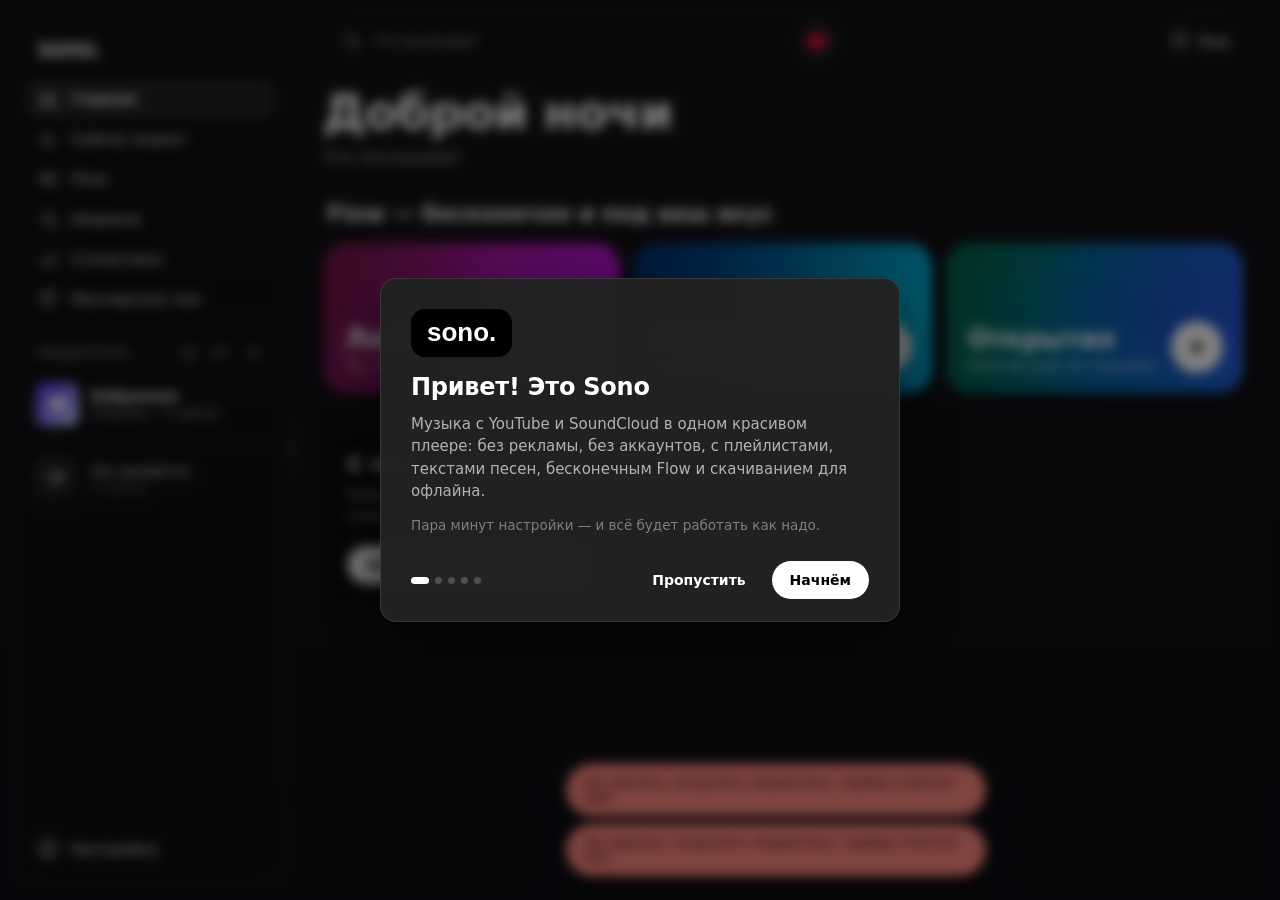
==== commit 4b4d0cb4: "Новый интерфейс «Живая обложка», шаг 2: главная и «Сейчас играет» - Главная: карточка «Сейчас играет" ====
--- a/static/index.html
+++ b/static/index.html
@@ -43,6 +43,8 @@
     <canvas class="now-bg" id="now-bg"></canvas>
     <div class="bg-grain"></div>
     <div class="bg-shade"></div>
+    <!-- «Фон под бас» (Настройки → Оформление, motion.js): на ударе снизу вспыхивает свет цвета обложки -->
+    <div class="bg-beat"></div>
   </div>
 
   <!-- Фильтры для тем (THEMES.md): «жидкий хром» — буквы и формы как надутый металл с отражениями.
@@ -252,15 +254,15 @@
             </div>
             <div class="np-actions">
               <!-- Клип вместо обложки (clip.js): видна, только когда у трека нашёлся клип -->
-              <button type="button" class="icon-btn toggle-btn" data-np="clip" aria-label="Клип вместо обложки" hidden></button>
+              <button type="button" class="icon-btn toggle-btn" data-np="clip" data-label="Клип" aria-label="Клип вместо обложки" hidden></button>
               <!-- Звуковые эффекты: slowed + reverb, nightcore, басы (fx.js) -->
-              <button type="button" class="icon-btn toggle-btn" data-np="fx" title="Звуковые эффекты" aria-label="Звуковые эффекты"></button>
-              <button type="button" class="icon-btn toggle-btn" data-np="sleep" title="Таймер сна" aria-label="Таймер сна"></button>
-              <button type="button" class="icon-btn toggle-btn" data-np="lyrics" title="Текст песни" aria-label="Текст песни" disabled>
+              <button type="button" class="icon-btn toggle-btn" data-np="fx" data-label="Эффекты" title="Звуковые эффекты" aria-label="Звуковые эффекты"></button>
+              <button type="button" class="icon-btn toggle-btn" data-np="sleep" data-label="Таймер сна" title="Таймер сна" aria-label="Таймер сна"></button>
+              <button type="button" class="icon-btn toggle-btn" data-np="lyrics" data-label="Текст" title="Текст песни" aria-label="Текст песни" disabled>
                 <svg data-i="lyrics" viewBox="0 0 24 24" fill="none" stroke="currentColor" stroke-width="2" stroke-linecap="round"><rect x="9" y="3" width="6" height="11" rx="3"/><path d="M5.5 11a6.5 6.5 0 0 0 13 0M12 17.5V21"/></svg>
               </button>
               <button type="button" class="icon-btn" data-np="dislike" aria-label="Не нравится" disabled></button>
-              <button type="button" class="icon-btn" data-np="add" title="Добавить в плейлист" aria-label="Добавить в плейлист" disabled>
+              <button type="button" class="icon-btn" data-np="add" data-label="В плейлист" title="Добавить в плейлист" aria-label="Добавить в плейлист" disabled>
                 <svg data-i="addTo" viewBox="0 0 24 24" fill="none" stroke="currentColor" stroke-width="2" stroke-linecap="round"><circle cx="12" cy="12" r="9"/><path d="M12 8v8M8 12h8"/></svg>
               </button>
               <button type="button" class="icon-btn like" data-np="like" aria-label="В избранное" disabled></button>
@@ -348,6 +350,8 @@
   <!-- Мини-плеер: полоса внизу во всю ширину. Видна, когда открыт плейлист, а музыка играет.
        Три зоны: трек слева, кнопки по центру, громкость справа. -->
   <footer class="minibar glass" id="minibar">
+    <!-- Блик по стеклу капсулы при смене трека (motion.js → sheen) -->
+    <div class="sheen-box" aria-hidden="true"><i></i></div>
     <div class="mini-left">
       <button type="button" class="mini-track" id="minibar-open" title="Открыть «Сейчас играет»">
         <img data-np="cover-mini" alt="">
@@ -383,6 +387,10 @@
     </div>
 
     <div class="mini-right">
+      <!-- Текст песни: на «Сейчас играет» — показать/спрятать, с других экранов — открыть её с текстом (views.js) -->
+      <button type="button" class="icon-btn small toggle-btn mini-lyrics" data-np="lyrics" title="Текст песни" aria-label="Текст песни" disabled>
+        <svg data-i="lyrics" viewBox="0 0 24 24" fill="none" stroke="currentColor" stroke-width="2" stroke-linecap="round"><rect x="9" y="3" width="6" height="11" rx="3"/><path d="M5.5 11a6.5 6.5 0 0 0 13 0M12 17.5V21"/></svg>
+      </button>
       <button type="button" class="icon-btn small toggle-btn" data-np="fx" title="Звуковые эффекты" aria-label="Звуковые эффекты"></button>
       <button type="button" class="icon-btn small toggle-btn" data-np="sleep" title="Таймер сна" aria-label="Таймер сна"></button>
       <button type="button" class="icon-btn small toggle-btn" data-np="queue" aria-label="Очередь"></button>
@@ -395,6 +403,8 @@
         <!-- Проценты над шариком — видны, пока наводят или тянут (player.js → placeVolumeTips) -->
         <span class="vol-tip" data-np="volume-tip" aria-hidden="true">60%</span>
       </div>
+      <!-- «⋯» капсулы (ПК): «Не нравится», «Звуковые эффекты», «Таймер сна» — чтобы капсула не была тесной (capsule.js) -->
+      <button type="button" class="icon-btn small mini-more" aria-label="Ещё" title="Ещё"></button>
     </div>
   </footer>
 
--- a/static/style.css
+++ b/static/style.css
@@ -170,8 +170,8 @@
   position: absolute; inset: 0;
   opacity: 0;
   background:
-    radial-gradient(60% 70% at 15% 10%, var(--accent), transparent 70%),
-    radial-gradient(50% 60% at 90% 80%, color-mix(in srgb, var(--accent) 60%, #2a6cff), transparent 70%);
+    radial-gradient(60% 70% at 15% 10%, var(--glow-color, var(--accent)), transparent 70%),
+    radial-gradient(50% 60% at 90% 80%, color-mix(in srgb, var(--glow-color, var(--accent)) 60%, #2a6cff), transparent 70%);
   transition: opacity 1.6s var(--ease);
   pointer-events: none;
 }
@@ -1816,12 +1816,6 @@
   background: linear-gradient(to top, rgba(0, 0, 0, 0.55), transparent 55%);
   pointer-events: none;
 }
-.mix-badge {
-  position: absolute; top: 8px; left: 8px; z-index: 1;
-  padding: 3px 9px; border-radius: 10px;
-  background: rgba(0, 0, 0, 0.55);
-  font-size: 11px; font-weight: 700; letter-spacing: 0.04em; text-transform: uppercase; color: #fff;
-}
 .mix-faces { position: absolute; left: 8px; bottom: 8px; z-index: 1; display: flex; }
 .mix-face {
   width: 30px; height: 30px; margin-right: -8px;
@@ -2016,7 +2010,7 @@
 body:not(.mobile).has-track:not(.on-now) .views::after { content: ""; display: block; height: 104px; }
 
 body:not(.mobile) .minibar .mini-left { gap: 2px; padding: 0; border: 0; background: none; }
-body:not(.mobile) .minibar .mini-track { gap: 12px; padding: 4px 8px 4px 4px; border-radius: 32px; perspective: 500px; }
+body:not(.mobile) .minibar .mini-track { gap: 12px; padding: 4px 8px 4px 0; border-radius: 32px; perspective: 500px; }
 body:not(.mobile) .minibar .mini-track img {
   width: 52px; height: 52px; border-radius: 50%; box-shadow: none;
   animation: disc-spin 16s linear infinite; animation-play-state: paused;
@@ -2096,14 +2090,67 @@
 body.minibar-large:not(.mobile) .minibar .mini-track img { width: 64px; height: 64px; }
 body.minibar-large:not(.mobile).has-track:not(.on-now) .views::after { height: 116px; }
 
-/* Узкое окно: громкость — только значком, без таймера сна и эффектов */
+/* Узкое окно — кнопки плотнее */
 @media (max-width: 1250px) {
   body:not(.mobile) .minibar { gap: 10px; }
   body:not(.mobile) .minibar .mini-center .buttons { gap: 6px; }
-  body:not(.mobile) .minibar [data-np="sleep"], body:not(.mobile) .minibar [data-np="fx"],
-  body:not(.mobile) .minibar .mini-left .dislike { display: none; }
-  body:not(.mobile) .minibar .volume.inline input { width: 70px; }
-}
+}
+
+/* Капсула не тесная: «Не нравится», эффекты и таймер сна — в меню «⋯» (capsule.js). Значок эффектов
+   или луны виден в капсуле, только пока они включены — чтобы было видно, что звук изменён / таймер идёт */
+body:not(.mobile) .minibar .mini-left .dislike,
+body:not(.mobile) .minibar :is([data-np="fx"], [data-np="sleep"]):not(.on) { display: none; }
+body.mobile .minibar .mini-more { display: none; }
+
+/* Громкость в капсуле — значком; ползунок всплывает над ним столбиком при наведении (как в макете).
+   Подложка — ::before, сам ползунок повёрнут на 90°; проценты (.vol-tip) — вверху столбика */
+body:not(.mobile) .minibar .volume.inline { gap: 0; }
+body:not(.mobile) .minibar .volume.inline::before {
+  content: ""; position: absolute; left: 50%; bottom: calc(100% + 8px); z-index: 4;
+  width: 44px; height: 150px; margin-left: -22px;
+  border-radius: 22px;
+  background: var(--bar-bg);
+  -webkit-backdrop-filter: blur(24px) saturate(1.4);
+          backdrop-filter: blur(24px) saturate(1.4);
+  border: 1px solid var(--edge);
+  box-shadow: 0 12px 40px rgb(var(--shade-rgb) / 0.35);
+}
+/* Невидимый мостик между значком и столбиком — мышь не «теряет» наведение по пути вверх */
+body:not(.mobile) .minibar .volume.inline::after {
+  content: ""; position: absolute; left: 50%; bottom: 100%; z-index: 4;
+  width: 44px; height: 10px; margin-left: -22px;
+}
+body:not(.mobile) .minibar .volume.inline input {
+  position: absolute; left: 50%; bottom: calc(100% + 60px); z-index: 5;
+  width: 100px !important; height: 16px;   /* !important — перебивает прежнюю ширину ряда (выше по файлу) */
+  translate: -50% 0; rotate: -90deg;
+}
+body:not(.mobile) .minibar .volume.inline .vol-tip {
+  left: 50% !important;                    /* player.js ставит left над шариком — здесь проценты стоят сверху */
+  bottom: calc(100% + 132px); z-index: 5;
+  transform: none;                         /* сдвиг на половину — через translate ниже */
+  padding: 0; background: none; box-shadow: none;
+  color: var(--muted); font-size: 11px;
+}
+body:not(.mobile) .minibar .volume.inline .vol-tip::after { display: none; }
+body:not(.mobile) .minibar .volume.inline::before,
+body:not(.mobile) .minibar .volume.inline::after,
+body:not(.mobile) .minibar .volume.inline input,
+body:not(.mobile) .minibar .volume.inline .vol-tip {
+  opacity: 0; visibility: hidden; translate: -50% 8px;
+  transition: opacity 0.2s, translate 0.35s var(--ease), visibility 0s 0.35s;
+}
+body:not(.mobile) .minibar .volume.inline::before,
+body:not(.mobile) .minibar .volume.inline::after { translate: 0 8px; }
+body:not(.mobile) .minibar .volume.inline:is(:hover, :focus-within, .dragging) :is(input, .vol-tip),
+body:not(.mobile) .minibar .volume.inline:is(:hover, :focus-within, .dragging)::before,
+body:not(.mobile) .minibar .volume.inline:is(:hover, :focus-within, .dragging)::after {
+  opacity: 1; visibility: visible; translate: -50% 0;
+  transition: opacity 0.2s, translate 0.35s var(--ease);
+}
+body:not(.mobile) .minibar .volume.inline:is(:hover, :focus-within, .dragging)::before,
+body:not(.mobile) .minibar .volume.inline:is(:hover, :focus-within, .dragging)::after { translate: 0 0; }
+body:not(.mobile) .minibar .volume.inline:is(:hover, :focus-within, .dragging) > .icon-btn { background: var(--glass-hi); }
 
 /* ---------- Всплывающее меню «⋯» ---------- */
 .menu {
@@ -3136,6 +3183,417 @@
 body.no-anim .bg-art { animation: none !important; }
 body.no-anim .bg-grain { display: none; }
 body.no-anim .viz { display: none; }
+
+/* ---------- «Живая обложка», шаг 2: главная, «Сейчас играет», анимации (ПК) ----------
+   Как в одобренном макете design/ui-new/B-zhivoy.html. Всё — под body:not(.mobile): телефон переделываем
+   отдельным шагом. Короткие анимации (смена трека, лайк, вход на экран) рисует motion.js */
+:root { --font-display: "Segoe UI Variable Display", "Segoe UI", var(--font); }
+
+/* Цвета обложки перетекают за 1,4 с, а не прыгают (html.live-ui ставит motion.js) */
+@property --accent { syntax: "<color>"; inherits: true; initial-value: #fff; }
+@property --tint { syntax: "<color>"; inherits: true; initial-value: #161616; }
+html.live-ui { transition: --accent 1.4s var(--ease), --tint 1.4s var(--ease); }
+
+/* Ярче (как макет и чуть ярче): на ПК фон — только пятна обложки на тёмной основе. Растянутой картинки
+   под ними нет (player.js её не ставит) — она давала сероватую «пелену». Пятна шире и сливаются, без тёмных
+   «дыр» между ними; копия обложки для них насыщеннее (player.js → blurredCover) */
+html.live-ui body:not(.mobile) .bg-art.on { opacity: 1; }
+html.live-ui body:not(.mobile) .bg-art i {
+  width: 90vmax; height: 90vmax;
+  -webkit-mask-image: radial-gradient(closest-side, #000 55%, transparent);
+          mask-image: radial-gradient(closest-side, #000 55%, transparent);
+}
+
+/* Пауза: фон приглушается (обложка «садится» — правила карточки и «Сейчас играет» ниже) */
+body:not(.mobile).has-track:not(.playing) .bg-art.on { opacity: 0.7; }
+body:not(.mobile).has-track:not(.playing) .backdrop.dull .bg-art.on { opacity: 0.7; }
+body:not(.mobile).has-track:not(.playing) .backdrop.dull .bg-glow { opacity: 0.38; }
+
+/* «Фон под бас» (выключен по умолчанию; motion.js → bgBeat): свечение снизу цвета обложки */
+.bg-beat {
+  position: absolute; inset: 0;
+  opacity: 0; pointer-events: none;
+  background:
+    radial-gradient(80% 55% at 50% 115%, color-mix(in srgb, var(--accent) 70%, transparent), transparent 70%),
+    radial-gradient(40% 40% at 50% 50%, color-mix(in srgb, var(--accent) 18%, transparent), transparent 70%);
+  mix-blend-mode: screen;
+}
+
+/* «Меньше движения» (body.calm): фон не плывёт, переходы — только проявления */
+body.calm .bg-art, body.calm .bg-art i { animation: none !important; }
+body.calm:not(.mobile) *, body.calm:not(.mobile) *::before, body.calm:not(.mobile) *::after {
+  transition-property: opacity, background-color, color, border-color !important;
+}
+
+/* Блик по стеклу при смене трека (верхняя карточка, капсула) */
+.sheen-box { position: absolute; inset: 0; border-radius: inherit; overflow: hidden; pointer-events: none; }
+.sheen-box > i {
+  position: absolute; top: 0; bottom: 0; left: 0; width: 60%;
+  translate: -120% 0;
+  background: linear-gradient(105deg, transparent 20%, rgb(255 255 255 / 0.16) 50%, transparent 80%);
+}
+body.mobile .minibar .sheen-box { display: none; }
+
+/* Искры у сердечка при лайке (motion.js → burstLike) */
+[data-np="like"] { position: relative; }
+.spark { position: absolute; left: 50%; top: 50%; z-index: 2; width: 6px; height: 6px; margin: -3px; border-radius: 50%; background: var(--accent); pointer-events: none; }
+/* Уведомление с обложкой («Добавлено в «Избранное»») */
+.toast.with-image { display: flex; align-items: center; gap: 10px; padding-left: 8px; font-weight: 700; }
+.toast-img { width: 26px; height: 26px; flex: none; border-radius: 6px; object-fit: cover; }
+
+/* Капсула видна и на «Сейчас играет» (там больше нет своих кнопок плеера) */
+body:not(.mobile).has-track .minibar { height: 76px; margin-top: 0; opacity: 1; translate: 0 0; pointer-events: auto; }
+body.minibar-large:not(.mobile).has-track .minibar { height: 88px; }
+body:not(.mobile).has-track .toasts, body:not(.mobile).has-track .update-pill { bottom: 108px; }
+/* Микрофон в капсуле — только на ПК; на телефоне текст открывается с «Сейчас играет» */
+body.mobile .minibar .mini-lyrics { display: none; }
+body:not(.mobile) .minibar .mini-lyrics.on::after { display: none; }   /* без точки: горит цветом */
+/* Справа в капсуле добавился микрофон — ползунок громкости короче, иначе кнопки наезжали на «Повтор» */
+@media (min-width: 1251px) { body:not(.mobile) .minibar .volume.inline input { width: 88px; } }
+/* Пауза ⇄ играть: значок поворачивается и превращается (как в макете) */
+body:not(.mobile) .minibar .play svg { transition: opacity 0.25s, transform 0.45s var(--spring); }
+body:not(.mobile) .minibar .play .i-pause { opacity: 0; transform: scale(0.4) rotate(90deg); }
+body.playing:not(.mobile) .minibar [data-np="play"] .i-play { opacity: 0; transform: scale(0.4) rotate(-90deg); }
+body.playing:not(.mobile) .minibar [data-np="play"] .i-pause { opacity: 1; transform: none; }
+/* Пластинка в капсуле крутится через motion.js (плавно тормозит на паузе) — CSS-вращение не нужно */
+body:not(.mobile) .minibar .mini-track img { animation: none; }
+
+/* ---------- Главная ---------- */
+body:not(.mobile) .view-home { padding-top: 22px; }
+
+/* Карточка «Сейчас играет»: обложка, название, строка текста, кнопки, «Далее» */
+.now-card {
+  position: relative;
+  display: grid; grid-template-columns: auto minmax(0, 1fr) 340px; gap: 30px; align-items: center;
+  padding: 26px;
+  border-radius: 30px;
+}
+.now-card > :not(.sheen-box) { position: relative; }
+.nc-cover {
+  width: 230px; aspect-ratio: 1;
+  padding: 0; border: 0; border-radius: 20px; overflow: hidden;
+  background: rgb(var(--fg-rgb) / 0.08);
+  box-shadow: 0 30px 60px -20px rgba(0, 0, 0, 0.6);
+  cursor: pointer;
+  view-transition-name: cover;   /* перелетает на «Сейчас играет» и обратно */
+  transition: scale 0.7s var(--spring), box-shadow 0.7s var(--ease);
+}
+body.has-track:not(.playing) .nc-cover { scale: 0.9; box-shadow: 0 14px 30px -16px rgba(0, 0, 0, 0.6); }
+.nc-cover img { display: block; width: 100%; height: 100%; object-fit: cover; }
+.nc-cover img.broken { visibility: hidden; }
+.nc-body { min-width: 0; }
+.nc-kicker { display: block; font-size: 12px; font-weight: 700; letter-spacing: 1px; text-transform: uppercase; color: var(--ink); }
+.nc-title {
+  margin: 6px 0 0; padding-bottom: 0.1em;
+  font: 800 60px/1.15 var(--font-display); letter-spacing: -2px;
+  display: -webkit-box; -webkit-line-clamp: 2; -webkit-box-orient: vertical; overflow: hidden; overflow-wrap: anywhere;
+  cursor: pointer;
+}
+.nc-title:hover { text-decoration: underline; text-decoration-thickness: 3px; text-underline-offset: 6px; }
+.wd { display: inline-block; }
+.nc-who { font-size: 18px; color: var(--muted); white-space: nowrap; overflow: hidden; text-overflow: ellipsis; }
+.nc-line { margin-top: 18px; font: 600 22px/1.3 var(--font-display); white-space: nowrap; overflow: hidden; text-overflow: ellipsis; }
+.nc-line.empty { display: none; }
+.nc-line .lw { color: rgb(var(--fg-rgb) / 0.42); transition: color 0.35s; }
+.nc-line .lw.lit { color: var(--text); }
+.nc-acts { display: flex; flex-wrap: wrap; gap: 10px; margin-top: 20px; }
+.nc-pill {
+  position: relative;
+  display: inline-flex; align-items: center; gap: 8px;
+  height: 44px; padding: 0 18px;
+  border: 1px solid var(--edge); border-radius: 22px;
+  background: var(--glass-hi); color: var(--text);
+  font-size: 14px; font-weight: 700;
+  cursor: pointer;
+  transition: background-color 0.25s, scale 0.18s var(--ease), border-color 0.25s;
+}
+.nc-pill:hover { background: rgb(var(--fg-rgb) / 0.14); }
+.nc-pill:active { scale: 0.94; }
+.nc-pill svg { width: 18px; height: 18px; flex: none; }
+/* Главная кнопка — белая (в светлой теме — тёмная) */
+.nc-pill.white { background: rgb(var(--fg-rgb)); border-color: rgb(var(--fg-rgb)); color: rgb(var(--shade-rgb)); }
+.nc-pill.white:hover { background: rgb(var(--fg-rgb) / 0.88); }
+.nc-like::after { content: "В избранное"; }
+.nc-like.on::after { content: "В избранном"; }
+.nc-next { min-width: 0; }
+.nc-next h5 { margin: 0 0 8px; font-size: 13px; font-weight: 700; color: var(--muted); }
+.nc-next-row {
+  display: flex; align-items: center; gap: 12px; width: 100%;
+  padding: 8px; border: 0; border-radius: 14px;
+  background: none; color: inherit; text-align: left; cursor: pointer;
+  transition: background-color 0.25s, translate 0.35s var(--ease);
+}
+.nc-next-row:hover { background: var(--glass-hi); translate: -3px 0; }
+.nc-next-art { width: 48px; height: 48px; flex: none; border-radius: 10px; overflow: hidden; background: rgb(var(--fg-rgb) / 0.08); }
+.nc-next-row img { display: block; width: 100%; height: 100%; object-fit: cover; transition: opacity 0.35s var(--ease), scale 0.5s var(--ease); }
+.nc-next-row img.wait { opacity: 0; scale: 1.08; }   /* обложка ещё грузится — потом проявляется */
+.nc-next-row img.broken { visibility: hidden; }
+.nc-next-text { min-width: 0; }
+.nc-next-text b, .nc-next-text span { display: block; white-space: nowrap; overflow: hidden; text-overflow: ellipsis; }
+.nc-next-text b { font-size: 14px; }
+.nc-next-text span { font-size: 13px; color: var(--muted); }
+
+/* Flow: три цветные карточки — фон из размытой обложки, ▶ — Flow в этом режиме */
+.home-flow { margin-top: 34px; }
+.home-h-link { display: block; padding: 0; border: 0; background: none; color: inherit; font-family: inherit; text-align: left; cursor: pointer; }
+.home-h-link:hover { text-decoration: underline; text-underline-offset: 4px; }
+.home-flow .home-h { margin: 0 0 16px 4px; }
+.fl-cards { display: grid; grid-template-columns: repeat(3, minmax(0, 1fr)); gap: 14px; }
+.fl-card {
+  position: relative; isolation: isolate;
+  height: 150px; padding: 20px 22px;
+  display: flex; flex-direction: column; justify-content: flex-end; align-items: flex-start;
+  border: 0; border-radius: 24px; overflow: hidden;
+  background: #1c1c22; color: #fff; text-align: left;
+  cursor: pointer;
+  transition: translate 0.5s var(--ease), box-shadow 0.5s var(--ease);
+}
+.fl-bg {
+  position: absolute; inset: -40%; z-index: -2;
+  background: var(--img) center / cover;
+  filter: blur(40px) saturate(1.8);
+  opacity: 0.9;
+  transition: transform 1.4s var(--ease);
+}
+/* Нет обложек в медиатеке — цветные пятна */
+.fl-card.no-img .fl-bg { background: radial-gradient(45% 60% at 70% 45%, var(--fl-b), transparent 70%), linear-gradient(110deg, var(--fl-a) 25%, var(--fl-b)); }
+.fl-card:nth-child(1) { --fl-a: #ff4d8d; --fl-b: #8a2be2; }
+.fl-card:nth-child(2) { --fl-a: #2a6cff; --fl-b: #00c2ff; }
+.fl-card:nth-child(3) { --fl-a: #2fbf9f; --fl-b: #4a5cff; }
+/* слева темнее — белая подпись читается и на светлой обложке */
+.fl-card::after { content: ""; position: absolute; inset: 0; z-index: -1; background: linear-gradient(90deg, rgba(0, 0, 0, 0.5), rgba(0, 0, 0, 0.08)); }
+.fl-card:hover { translate: 0 -5px; box-shadow: 0 24px 40px -20px rgba(0, 0, 0, 0.6); }
+.fl-card:hover .fl-bg { transform: scale(1.18) rotate(8deg); }
+.fl-card b { font: 800 26px/1.1 var(--font-display); }
+.fl-sub { margin-top: 4px; font-size: 14px; color: rgba(255, 255, 255, 0.8); }
+.fl-play {
+  position: absolute; right: 20px; bottom: 20px;
+  width: 52px; height: 52px; border-radius: 50%;
+  display: grid; place-items: center;
+  background: #fff; color: #000;
+  transition: scale 0.45s var(--spring);
+}
+.fl-play > span { display: grid; place-items: center; }
+.fl-play svg { width: 22px; height: 22px; }
+.fl-card:hover .fl-play { scale: 1.1; }
+.fl-play .i-pause, .fl-card.is-playing .fl-play .i-play { display: none; }
+.fl-card.is-playing .fl-play .i-pause { display: grid; }
+
+/* Ряды карточек: стекло, при наведении поднимаются, тень цвета обложки, ▶ выпрыгивает */
+body:not(.mobile) .home-rest .home-h, body:not(.mobile) .home-rest .home-h-row { margin-left: 4px; }
+body:not(.mobile) .home-cards {
+  grid-template-columns: repeat(auto-fill, minmax(176px, 1fr));
+  gap: 0 18px;
+  /* запас вокруг ряда — иначе подъём и тень при наведении обрезаются его краем */
+  padding: 8px 14px 40px; margin: -8px -14px -40px;
+}
+body:not(.mobile) .home-card {
+  padding: 10px;
+  border: 1px solid var(--edge); border-radius: 22px;
+  background: var(--glass);
+  animation: none;   /* вход на экран рисует переход (views.js → enterView) */
+  transition: translate 0.5s var(--ease), background-color 0.3s, box-shadow 0.5s var(--ease);
+}
+body:not(.mobile) .home-card:hover {
+  translate: 0 -6px;
+  background: rgb(var(--fg-rgb) / 0.12);
+  box-shadow: 0 22px 40px -20px color-mix(in srgb, var(--accent) 55%, transparent);
+}
+body:not(.mobile) .home-card-art { border-radius: 16px; box-shadow: none; }
+body:not(.mobile) .home-card-art img { transition: transform 0.8s var(--ease); }
+body:not(.mobile) .home-card:hover .home-card-art img { transform: scale(1.06); }
+body:not(.mobile) .home-card .tile-play {
+  transform: none; translate: 0 10px; scale: 0.8;
+  background: #fff; color: #1a0a24;
+  box-shadow: 0 8px 20px rgba(0, 0, 0, 0.35);
+  transition: opacity 0.3s, translate 0.45s var(--spring), scale 0.45s var(--spring);
+}
+body:not(.mobile) .home-card:hover .tile-play { opacity: 1; translate: 0 0; scale: 1; }
+body:not(.mobile) .mix-art .tile-play { z-index: 2; }   /* над затемнением обложки микса (.mix-art::after) */
+body:not(.mobile) .home-card .tile-play:hover { transform: none !important; scale: 1.08; }
+body:not(.mobile) .home-card-title { margin: 10px 4px 0; font-size: 14px; }
+body:not(.mobile) .home-card-artist { margin: 1px 4px 2px; }
+
+@media (max-width: 1500px) {
+  .now-card { grid-template-columns: auto minmax(0, 1fr); }
+  .nc-next { display: none; }
+  .nc-title { font-size: 48px; }
+}
+@media (max-width: 1250px) {
+  .nc-cover { width: 180px; }
+  .nc-title { font-size: 40px; }
+  .nc-line { font-size: 18px; }
+  .fl-cards { grid-template-columns: repeat(2, minmax(0, 1fr)); }
+  .fl-card:nth-child(3) { display: none; }
+}
+
+/* ---------- «Сейчас играет»: большая обложка слева, текст по словам справа; плеер — капсула внизу ---------- */
+body:not(.mobile) .view-now { --deck: clamp(260px, 52vh, 560px); padding: 10px 50px 120px; }
+body:not(.mobile) .np-stage { width: 100%; display: grid; grid-template-columns: minmax(0, 1fr); justify-items: center; align-items: center; gap: 60px; }
+body:not(.mobile):is(.show-lyrics, .show-queue) .np-stage { grid-template-columns: minmax(0, 1fr) minmax(0, 1.1fr); }
+body:not(.mobile):is(.show-lyrics, .show-queue) .np-stage > .deck { justify-self: end; }
+body:not(.mobile) .np-stage > .deck { width: min(100%, var(--deck)); min-width: 0; }
+body:not(.mobile) .np-stage > .deck.has-clip { width: min(100%, calc(var(--deck) * 1.55)); }
+/* Кнопки плеера и перемотка — в капсуле */
+body:not(.mobile) .view-now .progress, body:not(.mobile) .view-now .controls { display: none; }
+body:not(.mobile) .view-now .status { margin-top: 12px; }
+body:not(.mobile) .cover-wrap {
+  border-radius: 26px;
+  transform: none; scale: 1;
+  box-shadow: 0 50px 100px -30px rgba(0, 0, 0, 0.7);
+  view-transition-name: cover;
+  transition: scale 0.7s var(--spring), box-shadow 0.7s var(--ease), aspect-ratio 0.5s var(--ease);
+}
+body:not(.mobile).playing .cover-wrap { transform: none; box-shadow: 0 50px 100px -30px rgba(0, 0, 0, 0.7); }
+body:not(.mobile).has-track:not(.playing) .cover-wrap { scale: 0.9; box-shadow: 0 20px 50px -30px rgba(0, 0, 0, 0.7); }
+/* Название крупно, под ним — подписанные кнопки (вместо ряда одинаковых значков) */
+body:not(.mobile) .view-now .np-row { display: block; margin-top: 26px; }
+body:not(.mobile) .view-now .info h1 { font: 800 40px/1.15 var(--font-display); letter-spacing: -1px; padding-bottom: 0.1em; }
+body:not(.mobile) .view-now .info p { margin-top: 2px; font-size: 18px; }
+body:not(.mobile) .view-now .np-actions { display: flex; flex-wrap: wrap; gap: 8px; margin: 18px 0 0; }
+body:not(.mobile) .np-actions .icon-btn {
+  width: 40px; height: 40px; border-radius: 20px;
+  border: 1px solid var(--edge); background: var(--glass-hi); color: var(--text);
+  transition: background-color 0.25s, border-color 0.25s, color 0.25s, scale 0.18s var(--ease);
+}
+body:not(.mobile) .np-actions .icon-btn:hover:not(:disabled) { background: rgb(var(--fg-rgb) / 0.14); }
+body:not(.mobile) .np-actions .icon-btn svg { width: 18px; height: 18px; }
+body:not(.mobile) .np-actions .icon-btn[data-label] { display: inline-flex; align-items: center; width: auto; padding: 0 16px 0 13px; gap: 8px; font-size: 14px; font-weight: 700; }
+body:not(.mobile) .np-actions .icon-btn[data-label]::after {
+  content: attr(data-label);
+  position: static; width: auto; height: auto; margin: 0; border-radius: 0; background: none;
+}
+body:not(.mobile) .np-actions .icon-btn.on { color: var(--text); border-color: color-mix(in srgb, var(--accent) 45%, transparent); background: color-mix(in srgb, var(--accent) 22%, transparent); }
+body:not(.mobile) .np-actions .icon-btn.on svg { color: var(--ink); }
+/* Сердечко, дизлайк, эффекты и таймер сна — в капсуле (на узком окне капсула их прячет — тогда они здесь) */
+body:not(.mobile) .np-actions .icon-btn[data-np="like"] { display: none; }
+@media (min-width: 1251px) {
+  body:not(.mobile) .np-actions .icon-btn:is([data-np="dislike"], [data-np="fx"], [data-np="sleep"]) { display: none; }
+}
+
+/* Текст «По словам»: строки едут вверх, текущая крупнее, дальние размыты, слова загораются */
+.lyrics.ls-words {
+  flex: none; width: 100%; max-width: 680px; justify-self: start;
+  height: min(62vh, 640px);
+  padding: 0; border: 0; border-radius: 0;
+  background: none; box-shadow: none;
+  animation: none;
+}
+.ls-words .lyrics-head { padding: 0 0 4px; }
+.ls-words .lyrics-title { font-size: 12px; font-weight: 600; letter-spacing: 1px; text-transform: uppercase; color: var(--faint); }
+.ls-words .lyrics-lines {
+  padding: 26% 10px 60% 0;
+  scrollbar-width: none;
+  -webkit-mask-image: linear-gradient(transparent, #000 22%, #000 70%, transparent);
+          mask-image: linear-gradient(transparent, #000 22%, #000 70%, transparent);
+}
+.ls-words .lyrics-lines::-webkit-scrollbar { display: none; }
+.ls-words .lyrics-line {
+  margin: 0; padding: 9px 0;
+  font: 800 40px/1.25 var(--font-display); letter-spacing: -0.5px;
+  color: inherit;
+  transform: none; text-shadow: none;
+  scale: 0.94; opacity: 0.45; filter: blur(1.5px);
+  transition: scale 0.9s var(--ease), filter 0.9s var(--ease), opacity 0.9s var(--ease);
+}
+.ls-words .lyrics-line.far { opacity: 0.25; filter: blur(3px); }
+.ls-words .lyrics-line.active { scale: 1; opacity: 1; filter: none; transform: none; text-shadow: none; }
+.ls-words .lyrics-line:hover { opacity: 0.85; filter: none; color: inherit; }
+.ls-words .lw { color: rgb(var(--fg-rgb) / 0.4); transition: color 0.3s, text-shadow 0.5s; }
+.ls-words .lyrics-line.past .lw { color: rgb(var(--fg-rgb) / 0.75); }
+.ls-words .lyrics-line.active .lw.lit { color: var(--text); text-shadow: 0 0 26px rgb(var(--fg-rgb) / 0.4); }
+.ls-words .lyrics-plain { font-size: 22px; font-weight: 600; line-height: 1.5; }
+.ls-words .lyrics-message { font-size: 18px; }
+.ls-words .lyrics-skeleton { height: 34px; margin-bottom: 22px; }
+/* Очередь на «Сейчас играет» — стеклянная панель той же высоты, что и текст */
+body:not(.mobile) .np-stage > .up-next {
+  width: 100%; max-width: 440px; justify-self: start;
+  height: min(62vh, 640px);
+  border: 1px solid var(--edge); border-radius: var(--radius);
+  background: var(--glass);
+  animation: none;
+}
+@media (max-width: 1250px) {
+  body:not(.mobile) .view-now { padding: 0 20px 120px; }
+  /* Узкое окно: подпись — только у «Текста», остальные кнопки — значками (подсказка при наведении) */
+  body:not(.mobile) .np-actions .icon-btn[data-label]:not([data-np="lyrics"]) { width: 40px; padding: 0; justify-content: center; }
+  body:not(.mobile) .np-actions .icon-btn[data-label]:not([data-np="lyrics"])::after { content: none; }
+  body:not(.mobile):is(.show-lyrics, .show-queue) .np-stage { gap: 34px; }
+  .ls-words .lyrics-line { font-size: 28px; }
+  body:not(.mobile) .view-now .info h1 { font-size: 28px; }
+}
+/* Совсем узкое окно: текст и очередь — под плеером */
+@container nowview (max-width: 620px) {
+  body:not(.mobile):is(.show-lyrics, .show-queue) .np-stage { grid-template-columns: minmax(0, 1fr); }
+  body:not(.mobile):is(.show-lyrics, .show-queue) .np-stage > .deck { justify-self: center; }
+}
+
+/* ---------- Переходы между экранами (View Transitions, motion.js → withTransition) ----------
+   Старый экран тает и чуть отъезжает вглубь; новый собирается по кусочкам (views.js → enterView).
+   Медиатека, поиск, «Вид», капсула и полоска окна стоят на месте. Фону своё имя НЕ давать:
+   группы рисуются поверх всего экрана — текст прятался и в конце появлялся рывком */
+body:not(.mobile) .sidebar { view-transition-name: side; }
+body:not(.mobile) .minibar { view-transition-name: cap; }
+body:not(.mobile) .search-bar { view-transition-name: top-search; }
+body:not(.mobile) #look-btn { view-transition-name: top-look; }
+body:not(.mobile) .titlebar { view-transition-name: winbar; }
+::view-transition-old(root) { z-index: 1; animation: vt-out 0.3s cubic-bezier(0.4, 0, 1, 1) both; }   /* старый поверх нового — он именно тает */
+::view-transition-new(root) { animation: none; }
+/* Обложка перелетает и «приземляется» с лёгким отскоком */
+::view-transition-group(cover) { animation-duration: 0.75s; animation-timing-function: cubic-bezier(0.3, 1.25, 0.5, 1); }
+::view-transition-old(cover) { display: none; }
+::view-transition-new(cover) { animation: none; }
+::view-transition-old(side), ::view-transition-old(cap), ::view-transition-old(top-search), ::view-transition-old(top-look), ::view-transition-old(winbar) { display: none; }
+::view-transition-new(side), ::view-transition-new(cap), ::view-transition-new(top-search), ::view-transition-new(top-look), ::view-transition-new(winbar) { animation: none; }
+::view-transition-group(side), ::view-transition-group(cap), ::view-transition-group(top-search), ::view-transition-group(top-look), ::view-transition-group(winbar) { animation: none; }
+@keyframes vt-out { to { opacity: 0; transform: scale(0.97); filter: blur(10px); } }
+
+
+/* ---------- Сверка с макетом B-zhivoy.html по частям (ПК) ----------
+   Размеры сняты из макета и Sono в одном окне (1920×1080, та же обложка) скриптом — см. архив, «шаг 2» */
+body.custom-titlebar:not(.mobile) { padding-top: calc(var(--titlebar) + 10px); }   /* под полоской окна — 10 px */
+body:not(.mobile) .sidebar { padding-top: 16px; padding-bottom: 16px; }
+body:not(.mobile) .side-word { padding: 4px 12px 18px; }
+body:not(.mobile) .nav-item { padding: 10px 12px; }   /* пункт 40 px */
+body:not(.mobile) .nav-bottom { margin-top: 0; padding-top: 10px; border-top: 0; border-radius: 14px; }
+body:not(.mobile) .lib-sub { font-size: 12px; }
+body:not(.mobile) .top { padding: 4px 18px 0 var(--pad); }
+body:not(.mobile) .search-bar { height: 44px; padding-left: 18px; border-radius: 22px; }
+body:not(.mobile) .search-icon { width: 20px; height: 20px; }
+body:not(.mobile) #query { font-size: 14px; }
+body:not(.mobile) #query::placeholder { color: var(--muted); }
+body:not(.mobile) .home-h { font: 700 22px/1.2 var(--font-display); }
+body:not(.mobile) .minibar { bottom: 26px; -webkit-backdrop-filter: blur(28px) saturate(1.4); backdrop-filter: blur(28px) saturate(1.4); }
+/* «Сейчас играет»: по центру стоят обложка и название, как в макете; кнопки под названием — ниже, в запасе
+   над капсулой (не сдвигают обложку вверх). Пустая строка состояния места не занимает */
+body:not(.mobile) .view-now .np-row { position: relative; }
+body:not(.mobile) .view-now .np-actions { position: absolute; top: 100%; left: 0; right: 0; }
+body:not(.mobile) .view-now .status { margin-top: 70px; }
+body:not(.mobile) .view-now .status:empty { display: none; }
+/* Текст: строки — окно 640 px, подпись «Текст» над ним (как «ТЕКСТ · ПО СЛОВАМ» в макете) */
+.lyrics.ls-words { height: auto; }
+.ls-words .lyrics-lines { flex: none; height: min(62vh, 640px); }
+.ls-words .lyrics-head { min-height: 12px; padding: 0 0 4px; }
+.ls-words .lyrics-title { line-height: 1; }
+.ls-words .lyrics-offset button { padding: 0 6px; line-height: 12px; }
+/* Отступ содержимого — 22 px, как во всех макетах; «ручка» медиатеки — в щели между панелями, на содержимое
+   не налезает. В узком окне медиатека уже (236 px), капсула — во всю основную часть */
+/* ПК («Живая обложка», html.live-ui — motion.js): значения из макета. :where — чтобы темы (их :root
+   подключается позже) по-прежнему могли их поменять; телефон остаётся на прежних */
+:root:where(.live-ui) {
+  --pad: 22px;
+  --muted: rgb(var(--fg-rgb) / 0.66);
+  --faint: rgb(var(--fg-rgb) / 0.42);
+  --glass: color-mix(in srgb, var(--tint) 30%, rgb(0 0 0 / 0.12));   /* прозрачность ≈0,38; цвета обложки больше — ярче */
+  --bar-bg: color-mix(in srgb, var(--tint) 35%, rgb(0 0 0 / 0.23));  /* прозрачность 0,5 */
+}
+body:not(.mobile) .sidebar-toggle { left: calc(1px - var(--gap)); width: 12px; }
+body:not(.mobile) .sidebar-toggle:hover { width: 16px; }
+body:not(.mobile) .sidebar-toggle svg { width: 12px; height: 12px; }
+@media (max-width: 1250px) {
+  :root:where(.live-ui) { --sidebar: 236px; --sidebar-open: 236px; }   /* --sidebar-open — ширина содержимого медиатеки (иначе 250 px и правый край обрезан) */
+  body:not(.mobile) .minibar { width: calc(100vw - var(--sidebar) - var(--gap) * 3 - 12px); gap: 16px; }
+}
 
 /* ---------- Телефон (приложение для Android, mobile.js → body.mobile) ----------
    Одна колонка: экран во весь рост, над вкладками — мини-плеер, внизу — вкладки
@@ -3564,6 +4022,27 @@
 .lib-sort:hover { color: var(--text); }
 .lib-sort svg { width: 16px; height: 16px; }
 .lib-search.open + .lib-sort span { display: none; }
+/* ПК («Живая обложка»): без строки фильтров — 🔍 и «≡» в заголовке «Медиатека» перед «+» (libtools.js → compact).
+   🔍 открывает поле поиска поверх заголовка, «≡» — меню «Показывать / Сортировка»; точка на «≡» — включён фильтр */
+.lib-head { position: relative; }
+.lib-tools.compact { flex-direction: row; align-items: center; gap: 0; margin-left: auto; padding: 0; }
+.lib-tools.compact .lib-search { position: static; background: none; }
+.lib-tools.compact .lib-search input { width: 0; padding: 0; }
+.lib-tools.compact .lib-search.open {
+  position: absolute; z-index: 2; left: 4px; right: 2px; top: calc(50% + 6px); translate: 0 -50%;
+  height: 36px; padding: 0 6px 0 2px;
+  border-radius: 18px;
+  background: color-mix(in srgb, var(--tint) 45%, rgb(var(--shade-rgb)));   /* плотный — заголовок под ним не просвечивает */
+  border: 1px solid var(--edge);
+  animation: lib-search-in 0.3s var(--ease);
+}
+.lib-tools.compact .lib-search.open input { width: 100%; padding: 0 8px 0 0; text-transform: none; letter-spacing: 0; font-weight: 400; }
+@keyframes lib-search-in { from { opacity: 0; clip-path: inset(0 0 0 calc(100% - 40px) round 18px); } }
+.lib-view { position: relative; }
+.lib-view.on::after {
+  content: ""; position: absolute; right: 6px; top: 6px;
+  width: 6px; height: 6px; border-radius: 50%; background: var(--accent);
+}
 .lib-empty { padding: 14px 12px; color: var(--muted); font-size: 13px; }
 .lib-folder .folder-cover { display: grid; place-items: center; background: rgb(var(--fg-rgb) / 0.08); color: var(--muted); }
 .lib-folder .folder-cover svg { width: 22px; height: 22px; }
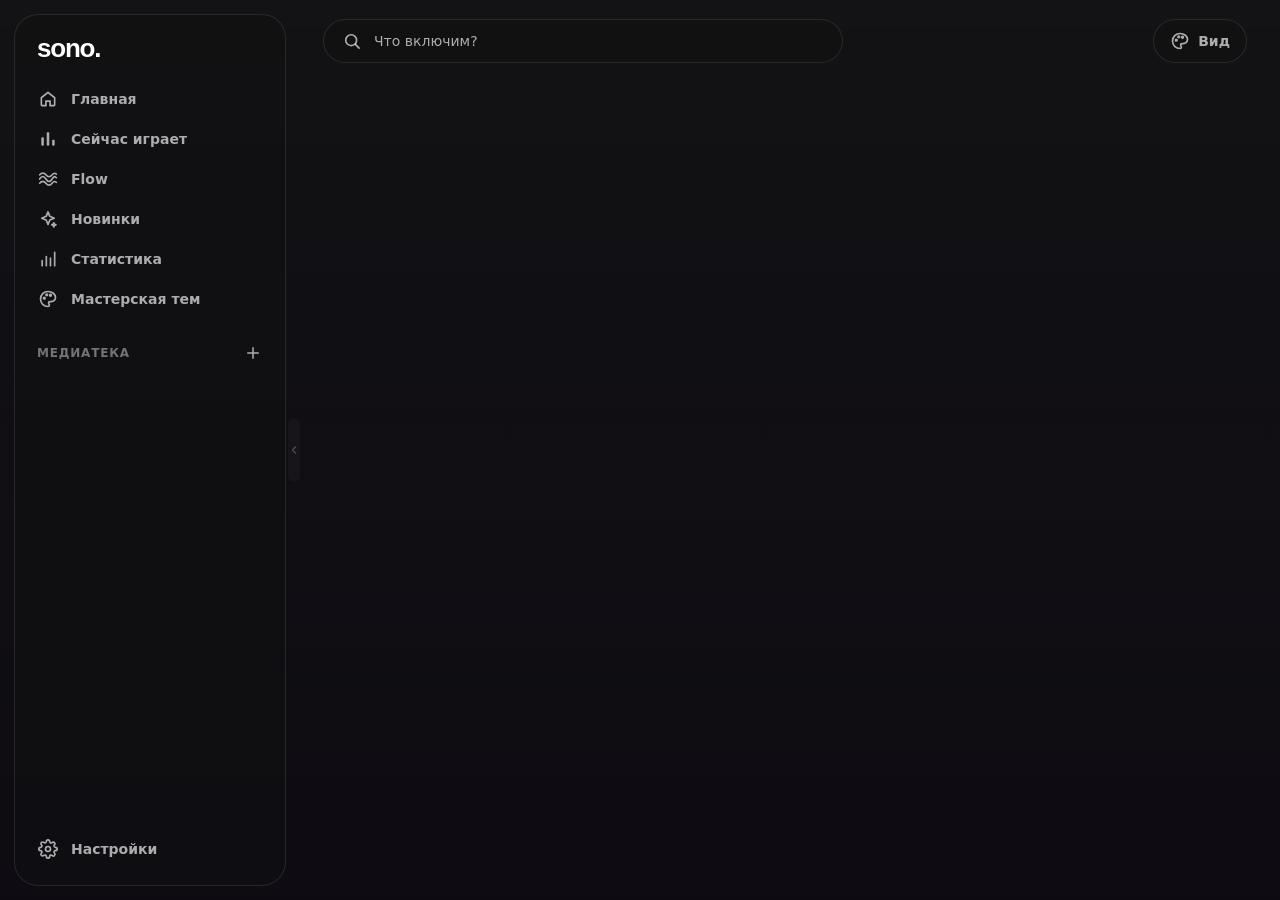
==== commit 8e1aa33e: "Новый интерфейс, шаг 7: поиск с выпадающей историей На ПК («Живая обложка», макет B-ekrany.html #sea" ====
--- a/static/index.html
+++ b/static/index.html
@@ -324,6 +324,8 @@
 
       <!-- Мастерская тем: темы от других слушателей. Заполняет workshop.js -->
       <section class="view view-workshop" id="view-workshop" hidden></section>
+      <!-- Результаты поиска (ПК, «Живая обложка» — searchlive.js) -->
+      <section class="view view-search" id="view-search" hidden></section>
     </div>
   </div>
 
--- a/static/style.css
+++ b/static/style.css
@@ -4436,3 +4436,1095 @@
 .set-subblock { margin-top: 22px; padding-top: 18px; border-top: 1px solid var(--line); }
 .set-subtitle { margin: 0 0 6px; font-size: 16px; }
 .set-subblock .set-result-line { margin: 0 0 12px; }
+
+/* ---------- Панель «Вид» (ПК, look.js; макет — design/ui-new/B-vid.html) ----------
+   Выезжает справа, окно слева сужается — видно всё, что меняется. До 1500 px медиатека на это время прячется */
+.lk-panel {
+  position: fixed; z-index: 45;
+  top: var(--gap); right: var(--gap); bottom: var(--gap);
+  width: 440px;
+  display: flex; flex-direction: column;
+  border-radius: 28px;
+  background: color-mix(in srgb, var(--tint) 35%, rgb(var(--shade-rgb) / 0.35));
+  box-shadow: -20px 0 60px -30px rgb(var(--shade-rgb) / 0.5);
+  translate: calc(100% + 30px) 0; opacity: 0; visibility: hidden;
+  transition: translate 0.6s var(--ease), opacity 0.35s, visibility 0s 0.6s, background-color 1.4s var(--ease);
+}
+body.custom-titlebar .lk-panel { top: calc(var(--titlebar) + 10px); }
+body.look-open .lk-panel { translate: 0 0; opacity: 1; visibility: visible; transition: translate 0.6s var(--ease), opacity 0.35s, background-color 1.4s var(--ease); }
+body.mobile .lk-panel { display: none; }
+.lk-head { display: flex; align-items: flex-start; gap: 10px; padding: 20px 18px 10px 24px; }
+.lk-head > div { flex: 1; }
+.lk-head h2 { margin: 0; font: 800 26px/1.15 var(--font-display); letter-spacing: -0.8px; }
+.lk-head p { margin: 2px 0 0; font-size: 13px; color: var(--muted); }
+.lk-x { width: 38px; height: 38px; flex: none; display: grid; place-items: center; border: 0; border-radius: 50%; background: none; color: var(--muted); cursor: pointer; }
+.lk-x svg { width: 20px; height: 20px; }
+.lk-x:hover { background: var(--glass-hi); color: var(--text); }
+.lk-body { flex: 1; min-height: 0; overflow: auto; padding: 4px 22px 18px; scrollbar-width: thin; scrollbar-color: rgb(var(--fg-rgb) / 0.25) transparent; }
+.lk-foot { display: flex; gap: 8px; padding: 12px 18px 18px; border-top: 1px solid var(--edge); }
+.lk-foot button { display: inline-flex; align-items: center; gap: 6px; height: 40px; padding: 0 16px; border: 0; border-radius: 20px; background: none; color: var(--muted); font: inherit; font-size: 13.5px; font-weight: 600; white-space: nowrap; cursor: pointer; }
+.lk-foot button:hover { color: var(--text); background: var(--glass-hi); }
+.lk-foot .go { margin-left: auto; }
+.lk-foot svg, .lk-link svg { width: 14px; height: 14px; }
+
+/* Окно сужается под панель; капсула — по центру оставшейся части */
+body:not(.mobile) { transition: grid-template-columns 0.45s var(--ease), column-gap 0.45s var(--ease), padding-right 0.6s var(--ease); }
+body.look-open:not(.mobile) { padding-right: calc(var(--gap) * 2 + 440px); }
+body.look-open:not(.mobile) .minibar {
+  right: calc(var(--gap) * 2 + 440px);
+  width: min(900px, calc(100vw - var(--sidebar) - var(--gap) * 4 - 40px - 440px));
+}
+.look-btn.on { background: rgb(var(--fg-rgb)); color: rgb(var(--shade-rgb)); }
+.look-btn.on:hover { background: rgb(var(--fg-rgb) / 0.85); color: rgb(var(--shade-rgb)); }
+@media (max-width: 1500px) {
+  body.look-open:not(.mobile) { --sidebar: 0px; column-gap: 0px; }
+  body.look-open:not(.mobile) .sidebar { opacity: 0; transform: translateX(-24px); pointer-events: none; border-width: 0; padding-inline: 0; }
+  body.look-open:not(.mobile) .sidebar-toggle { opacity: 0; pointer-events: none; }
+  /* Капсула узкая — название не должно сжиматься в «S…»: на время панели без «Перемешать», «Повтора» и «Очереди» */
+  body.look-open:not(.mobile) .minibar { grid-template-columns: minmax(0, 1.4fr) auto minmax(0, 1fr); }
+  body.look-open:not(.mobile) .minibar :is([data-np="shuffle"], [data-np="repeat"], .mini-right [data-np="queue"]) { display: none; }
+}
+
+/* Разделы */
+.lk-sec { padding: 18px 0 4px; }
+.lk-sec + .lk-sec { border-top: 1px solid var(--edge); }
+.lk-sec h3 { margin: 0 0 10px; font-size: 15px; font-weight: 700; }
+.lk-note { margin-top: 8px; font-size: 12.5px; line-height: 1.35; color: var(--faint); }
+.lk-note:empty { display: none; }
+.lk-link { display: inline-flex; align-items: center; gap: 4px; margin-top: 10px; padding: 0; border: 0; background: none; font: inherit; font-size: 13px; font-weight: 600; color: var(--ink); cursor: pointer; }
+.lk-link { text-decoration: underline; text-underline-offset: 2px; }
+.lk-link:hover { text-decoration-thickness: 2px; }
+/* Переключатель из частей; подсветка переезжает */
+.lk-seg { position: relative; display: flex; padding: 4px; border-radius: 16px; background: rgb(var(--fg-rgb) / 0.08); }
+.lk-seg > i { position: absolute; z-index: 0; top: 4px; bottom: 4px; left: 0; border-radius: 12px; background: rgb(var(--fg-rgb) / 0.16); box-shadow: 0 4px 12px -6px rgb(var(--shade-rgb) / 0.4); transition: translate 0.5s var(--ease), width 0.5s var(--ease), opacity 0.3s; }
+.lk-seg button { position: relative; z-index: 1; flex: 1; display: inline-flex; align-items: center; justify-content: center; gap: 6px; height: 36px; border: 0; border-radius: 12px; background: none; font: inherit; font-size: 13px; font-weight: 600; white-space: nowrap; color: var(--muted); cursor: pointer; }
+.lk-seg button svg { width: 16px; height: 16px; }
+.lk-seg button.on { color: var(--text); }
+/* Цвета */
+.lk-sw { display: grid; grid-template-columns: repeat(7, 1fr); gap: 10px; }
+.lk-sw button { position: relative; aspect-ratio: 1; padding: 0; border: 0; border-radius: 50%; background: var(--c); box-shadow: inset 0 0 0 1px rgb(var(--fg-rgb) / 0.2); cursor: pointer; transition: scale 0.35s var(--spring); }
+.lk-sw button:hover { scale: 1.1; }
+.lk-sw button.on { box-shadow: 0 0 0 2px rgb(var(--fg-rgb)), 0 0 0 4px var(--c, var(--accent)); }
+.lk-sw button.on::after { content: ""; position: absolute; inset: 31%; border: solid #fff; border-width: 0 2.5px 2.5px 0; rotate: 45deg; translate: 0 -12%; scale: 0.75 1; filter: drop-shadow(0 1px 1px rgb(0 0 0 / 0.4)); }
+.lk-sw .cover { background: var(--cv, rgb(var(--fg-rgb) / 0.2)) center / cover; }
+.lk-sw .cover b { position: absolute; left: 50%; bottom: -5px; translate: -50% 0; padding: 1px 5px; border-radius: 6px; background: #fff; color: #1a0a24; font-size: 9px; font-weight: 800; letter-spacing: 0.3px; white-space: nowrap; }
+/* Плитки с маленькими образцами (нарисованы CSS, обложка — того, что играет) */
+.lk-tiles { display: grid; grid-template-columns: repeat(3, 1fr); gap: 10px 20px; }
+.lk-tiles.four { grid-template-columns: repeat(4, 1fr); }
+.lk-tile { display: flex; flex-direction: column; gap: 7px; padding: 0; border: 0; background: none; font: inherit; font-size: 12.5px; font-weight: 600; text-align: left; color: var(--muted); cursor: pointer; }
+.lk-tile .pv { position: relative; height: 66px; border-radius: 14px; overflow: hidden; background: rgb(var(--fg-rgb) / 0.08); box-shadow: inset 0 0 0 1px var(--edge); transition: box-shadow 0.3s, translate 0.4s var(--ease); }
+.lk-tiles.four .pv { height: 56px; }
+.lk-tile:hover .pv { translate: 0 -2px; }
+.lk-tile.on { color: var(--text); }
+.lk-tile.on .pv { box-shadow: 0 0 0 2px var(--ink); }
+.lk-tile .pv::after {
+  content: ""; position: absolute; right: 6px; top: 6px; width: 16px; height: 16px; border-radius: 50%;
+  background: var(--ink) url("data:image/svg+xml,%3Csvg xmlns='http://www.w3.org/2000/svg' viewBox='0 0 24 24'%3E%3Cpath d='m6 12.5 4 4 8-9' fill='none' stroke='white' stroke-width='3' stroke-linecap='round' stroke-linejoin='round'/%3E%3C/svg%3E") center / 11px no-repeat;
+  scale: 0; transition: scale 0.4s var(--spring);
+}
+.lk-tile.on .pv::after { scale: 1; }
+.pv .cv { position: absolute; border-radius: 4px; background: var(--cv) center / cover; }
+.pv .ln { position: absolute; height: 4px; border-radius: 2px; background: rgb(var(--fg-rgb) / 0.45); }
+.pv .ln.hi { background: rgb(var(--fg-rgb) / 0.9); }
+.pv .blob { position: absolute; inset: -30%; background: var(--cv) center / cover; filter: blur(12px) saturate(1.8); }
+.pv .blob.move { animation: lk-drift 6s ease-in-out infinite alternate; }
+@keyframes lk-drift { to { transform: translate(14%, 8%) rotate(30deg) scale(1.15); } }
+.pv .disc { position: absolute; border-radius: 50%; background: radial-gradient(circle, #111 0 9%, transparent 9.5%), repeating-radial-gradient(circle, #151515 0 1.5px, #222 1.5px 3px); box-shadow: 0 4px 10px rgb(0 0 0 / 0.4); }
+.pv .disc::before { content: ""; position: absolute; inset: 30%; border-radius: 50%; background: var(--cv) center / cover; }
+.pv .disc::after { content: ""; position: absolute; inset: 46%; border-radius: 50%; background: #111; }
+.pv .disc.spin { animation: lk-spin 4s linear infinite; }
+@keyframes lk-spin { to { rotate: 360deg; } }
+.pv .cpill { position: absolute; left: 10%; right: 10%; bottom: 14px; height: 22px; border-radius: 11px; background: rgb(var(--fg-rgb) / 0.14); overflow: hidden; }
+.pv .cpill .edge { position: absolute; left: 0; bottom: 0; height: 2px; width: 45%; background: var(--accent); box-shadow: 0 0 6px var(--accent); }
+.pv .bars { position: absolute; left: 10%; right: 10%; bottom: 8px; height: 14px; display: flex; align-items: flex-end; gap: 1.5px; }
+.pv .bars i { flex: 1; border-radius: 1px; background: rgb(var(--fg-rgb) / 0.35); transform-origin: bottom; }
+.pv .bars i.on { background: var(--accent); }
+.pv .bars.jump i { animation: lk-bar 0.9s ease-in-out infinite alternate; }
+@keyframes lk-bar { from { scale: 1 0.3; } }
+.pv .plain { position: absolute; inset: 0; background: color-mix(in srgb, var(--accent) 12%, rgb(var(--shade-rgb))); }
+.pv .own { position: absolute; inset: 0; background: var(--own, none) center / cover; }
+body.calm .pv :is(.blob, .disc, .bars i) { animation: none; }
+/* «Свой фон» */
+.lk-own { display: none; margin-top: 14px; padding: 14px; border-radius: 20px; background: rgb(var(--fg-rgb) / 0.06); box-shadow: inset 0 0 0 1px var(--edge); }
+.lk-own.show { display: block; animation: lk-in 0.5s var(--ease); }
+@keyframes lk-in { from { opacity: 0; transform: translateY(-6px); } }
+.lk-drop { position: relative; display: flex; align-items: center; gap: 12px; padding: 14px; border: 1.5px dashed rgb(var(--fg-rgb) / 0.3); border-radius: 16px; color: var(--muted); font-size: 13px; line-height: 1.35; cursor: pointer; transition: border-color 0.3s, background-color 0.3s; }
+.lk-drop b { display: block; font-size: 14px; color: var(--text); }
+.lk-drop:hover, .lk-drop.over { border-color: var(--ink); background: color-mix(in srgb, var(--accent) 10%, transparent); }
+.lk-drop input { display: none; }
+.lk-drop .ic { width: 44px; height: 44px; flex: none; display: grid; place-items: center; border-radius: 12px; background: rgb(var(--fg-rgb) / 0.1); color: var(--text); }
+.lk-drop .ic svg { width: 22px; height: 22px; }
+.lk-lib { display: flex; gap: 8px; margin-top: 12px; padding: 3px; overflow-x: auto; scrollbar-width: none; }
+.lk-lib button { position: relative; flex: none; width: 62px; height: 46px; padding: 0; border: 0; border-radius: 11px; background: var(--img) center / cover; box-shadow: inset 0 0 0 1px rgb(var(--fg-rgb) / 0.2); cursor: pointer; transition: box-shadow 0.3s, scale 0.3s var(--spring); }
+.lk-lib button:hover { scale: 1.05; }
+.lk-lib button.on { box-shadow: 0 0 0 2px var(--ink); }
+.lk-lib button span { position: absolute; left: 4px; bottom: 3px; padding: 0 4px; border-radius: 4px; background: rgb(0 0 0 / 0.6); color: #fff; font-size: 9px; font-weight: 800; }
+.lk-lib-del { position: absolute; right: 3px; top: 3px; width: 18px; height: 18px; display: grid; place-items: center; border-radius: 50%; background: rgb(0 0 0 / 0.65); color: #fff; opacity: 0; transition: opacity 0.2s; }
+.lk-lib-del svg { width: 12px; height: 12px; }
+.lk-lib button:hover .lk-lib-del { opacity: 1; }
+.lk-range { margin-top: 14px; }
+.lk-range label { display: flex; justify-content: space-between; margin-bottom: 6px; font-size: 13px; font-weight: 600; }
+.lk-range label span { color: var(--faint); font-variant-numeric: tabular-nums; }
+.lk-range input { --fill: var(--ink); height: 22px; }
+.lk-range input::-webkit-slider-runnable-track { height: 6px; border-radius: 3px; }
+/* Выключатель */
+.lk-sw-row { display: flex; align-items: center; gap: 12px; padding: 9px 0; cursor: pointer; }
+.lk-sw-row > div { flex: 1; }
+.lk-sw-row b { display: block; font-size: 14px; font-weight: 600; }
+.lk-sw-row span { font-size: 12.5px; color: var(--faint); }
+.lk-tg { position: relative; width: 44px; height: 26px; flex: none; border-radius: 13px; background: rgb(var(--fg-rgb) / 0.25); transition: background-color 0.3s; }
+.lk-tg::after { content: ""; position: absolute; left: 3px; top: 3px; width: 20px; height: 20px; border-radius: 50%; background: #fff; box-shadow: 0 2px 6px rgb(0 0 0 / 0.3); transition: translate 0.4s var(--spring); }
+.lk-sw-row.on .lk-tg { background: var(--ink); }
+.lk-sw-row.on .lk-tg::after { translate: 18px 0; }
+
+/* ---------- Что меняет «Вид» (ПК) ---------- */
+/* Фон: без движения / однотонный / свой; свой цвет — пятна этого цвета вместо обложки */
+body:not(.mobile)[data-look-bg="still"] :is(.bg-art, .bg-art i) { animation-play-state: paused; }
+body:not(.mobile):is([data-look-bg="own"], [data-look-bg="plain"]) :is(.bg-art, .bg-glow) { opacity: 0 !important; }
+body:not(.mobile).look-fixed:is([data-look-bg="live"], [data-look-bg="still"]) .bg-art { opacity: 0 !important; }
+body:not(.mobile).look-fixed:is([data-look-bg="live"], [data-look-bg="still"]) .bg-glow { opacity: 0.85 !important; animation: look-tint 24s ease-in-out infinite alternate; }
+body:not(.mobile).look-fixed[data-look-bg="still"] .bg-glow { animation-play-state: paused; }
+@keyframes look-tint { to { transform: translate(4%, 6%) scale(1.1); } }
+.own-bg { position: absolute; inset: 0; overflow: hidden; opacity: 0; pointer-events: none; transition: opacity 0.9s var(--ease); }
+.own-bg i { position: absolute; inset: calc(var(--own-blur, 0px) * -2); background: var(--own) center / cover no-repeat; filter: blur(var(--own-blur, 0px)); }
+.own-bg::after { content: ""; position: absolute; inset: 0; background: rgb(var(--shade-rgb) / var(--own-dim, 0.35)); }
+body:not(.mobile)[data-look-bg="own"] .own-bg { opacity: 1; }
+
+/* «Сейчас играет»: пластинка — обложка на виниле, крутится, пока играет; блик стоит на месте */
+body:not(.mobile)[data-look-now="vinyl"] .view-now .cover-wrap {
+  border-radius: 50%; padding: 17%; aspect-ratio: 1;
+  background:
+    radial-gradient(circle, transparent 0 32%, rgb(255 255 255 / 0.07) 32.4% 33%, transparent 33.4%),
+    repeating-radial-gradient(circle, #121014 0 2px, #1c1920 2px 4px);
+  animation: lk-spin 14s linear infinite; animation-play-state: paused;
+}
+body.playing:not(.mobile)[data-look-now="vinyl"] .view-now .cover-wrap { animation-play-state: running; }
+body.calm:not(.mobile)[data-look-now="vinyl"] .view-now .cover-wrap { animation: none; }
+body:not(.mobile)[data-look-now="vinyl"] .view-now #cover { inset: 17%; width: 66%; height: 66%; border-radius: 50%; }
+body:not(.mobile)[data-look-now="vinyl"] .view-now .cover-placeholder { inset: 17%; border-radius: 50%; }
+body:not(.mobile)[data-look-now="vinyl"] .view-now #clip { display: none; }
+body:not(.mobile)[data-look-now="vinyl"] .view-now .cover-wrap::after {
+  content: ""; position: absolute; left: 50%; top: 50%; width: 4%; aspect-ratio: 1; translate: -50% -50%;
+  border-radius: 50%; background: #0b090d; box-shadow: 0 0 0 2px rgb(255 255 255 / 0.15);
+}
+body:not(.mobile)[data-look-now="vinyl"] .view-now .cover-stage::after {
+  content: ""; position: absolute; z-index: 2; left: 0; top: 0; width: 100%; aspect-ratio: 1; border-radius: 50%; pointer-events: none;
+  background: conic-gradient(from 20deg, transparent 0 8%, rgb(255 255 255 / 0.13) 13%, transparent 19% 56%, rgb(255 255 255 / 0.09) 62%, transparent 68%);
+  transition: scale 0.7s var(--spring);
+}
+body:not(.mobile).has-track:not(.playing)[data-look-now="vinyl"] .view-now .cover-stage::after { scale: 0.9; }
+/* Большой — одна огромная обложка посередине, без текста песни */
+body:not(.mobile)[data-look-now="big"] .np-stage { grid-template-columns: minmax(0, 1fr) !important; }
+body:not(.mobile)[data-look-now="big"] .np-stage > :is(.lyrics, .up-next) { display: none; }
+body:not(.mobile)[data-look-now="big"] .np-stage > .deck { justify-self: center !important; width: min(100%, 680px, 62vh); }
+body:not(.mobile)[data-look-now="big"] .view-now .np-row { text-align: center; }
+body:not(.mobile)[data-look-now="big"] .view-now .info h1 { font-size: 52px; letter-spacing: -1.5px; }
+body:not(.mobile)[data-look-now="big"] .view-now .np-actions { justify-content: center; }
+body:not(.mobile)[data-look-now="big"] :is(.view-now .np-actions, .minibar) [data-np="lyrics"] { display: none; }
+
+/* Очередь на «Сейчас играет»: справа — колонкой, снизу — четыре карточки. Пока открыта большая «Очередь»
+   (кнопкой; .show-queue без текста) — её не дублируем */
+.np-queue { display: none; }
+body:not(.mobile):is([data-look-queue="right"], [data-look-queue="bottom"]):not(.show-queue:not(.show-lyrics)) .np-queue:not([hidden]) { display: block; }
+.np-queue { padding: 16px 12px; align-self: center; text-align: left; }
+.np-queue h5 { margin: 0 8px 8px; font-size: 14px; font-weight: 700; color: var(--muted); }
+.np-queue-row { display: flex; align-items: center; gap: 12px; width: 100%; padding: 7px 8px; border: 0; border-radius: 14px; background: none; color: inherit; font: inherit; text-align: left; cursor: pointer; transition: background-color 0.25s, translate 0.35s var(--ease); }
+.np-queue-row:hover { background: var(--glass-hi); translate: -3px 0; }
+.np-queue-row .nc-next-art { width: 46px; height: 46px; }
+.np-queue-text { min-width: 0; display: flex; flex-direction: column; }
+.np-queue-text b { font-size: 14px; white-space: nowrap; overflow: hidden; text-overflow: ellipsis; }
+.np-queue-text span { font-size: 12.5px; color: var(--muted); white-space: nowrap; overflow: hidden; text-overflow: ellipsis; }
+body:not(.mobile)[data-look-queue="right"]:not(.show-queue:not(.show-lyrics)) .np-stage { grid-template-columns: minmax(0, 1fr) 290px; gap: 40px; }
+body:not(.mobile)[data-look-queue="right"].show-lyrics:not(.show-queue:not(.show-lyrics)):not([data-look-now="big"]) .np-stage { grid-template-columns: minmax(0, 1fr) minmax(0, 1.05fr) 290px; }
+body:not(.mobile)[data-look-queue="right"]:not(.show-queue:not(.show-lyrics)) .np-stage > .deck { justify-self: end; }
+body:not(.mobile)[data-look-queue="right"][data-look-now="big"]:not(.show-queue:not(.show-lyrics)) .np-stage { grid-template-columns: minmax(0, 1fr) 290px !important; }
+body:not(.mobile)[data-look-queue="right"] .np-queue { width: 100%; }
+body:not(.mobile)[data-look-queue="bottom"]:not(.show-queue:not(.show-lyrics)) .np-stage { grid-template-rows: minmax(0, 1fr) auto; row-gap: 22px; }
+body:not(.mobile)[data-look-queue="bottom"] .np-queue { grid-column: 1 / -1; justify-self: stretch; align-self: end; padding: 12px; }
+body:not(.mobile)[data-look-queue="bottom"] .np-queue h5 { display: none; }
+/* Кнопки под названием обычно висят ниже (absolute) — над очередью снизу им нужно своё место */
+body:not(.mobile)[data-look-queue="bottom"]:not(.show-queue:not(.show-lyrics)) .view-now .np-actions { position: static; }
+body:not(.mobile)[data-look-queue="bottom"]:not(.show-queue:not(.show-lyrics)) .view-now .status { margin-top: 12px; }
+body:not(.mobile)[data-look-queue="bottom"] .np-queue-list { display: grid; grid-template-columns: repeat(4, minmax(0, 1fr)); gap: 6px; }
+body:not(.mobile)[data-look-queue="bottom"] .np-queue-row:nth-child(n+5) { display: none; }
+body:not(.mobile)[data-look-queue="bottom"] .np-queue-row:hover { translate: 0 -2px; }
+body:not(.mobile)[data-look-queue="bottom"]:not(.show-queue:not(.show-lyrics)) .np-stage > .deck { width: min(100%, 520px, 46vh); }
+body:not(.mobile)[data-look-queue="bottom"]:not(.show-queue:not(.show-lyrics)) .lyrics.ls-words { height: min(48vh, 520px); }
+@media (max-width: 1500px) {
+  body:not(.mobile)[data-look-queue="bottom"] .np-queue-list { grid-template-columns: repeat(3, minmax(0, 1fr)); }
+  body:not(.mobile)[data-look-queue="bottom"] .np-queue-row:nth-child(4) { display: none; }
+}
+
+/* Полоска времени в капсуле: волна трека / живая — столбики по низу капсулы (look.js), капсула чуть выше */
+.cap-wave { display: none; }
+body:not(.mobile):is([data-look-seek="wave"], [data-look-seek="live"]) .cap-wave {
+  position: absolute; z-index: 1; left: 46px; right: 46px; bottom: 8px; height: 14px;
+  display: flex; align-items: flex-end; gap: 2px; pointer-events: none;
+}
+.cap-wave i { flex: 1; height: 30%; border-radius: 1.5px; background: rgb(var(--fg-rgb) / 0.26); transition: height 0.14s linear, background-color 0.3s; }
+.cap-wave i.on { background: var(--accent); box-shadow: 0 0 6px color-mix(in srgb, var(--accent) 55%, transparent); }
+body:not(.mobile).has-track:is([data-look-seek="wave"], [data-look-seek="live"]) .minibar { height: 90px; padding-bottom: 14px; }
+body.minibar-large:not(.mobile).has-track:is([data-look-seek="wave"], [data-look-seek="live"]) .minibar { height: 100px; }
+body:not(.mobile):is([data-look-seek="wave"], [data-look-seek="live"]) .minibar .mini-progress::before,
+body:not(.mobile):is([data-look-seek="wave"], [data-look-seek="live"]) .minibar .mini-progress::after { opacity: 0; }
+body:not(.mobile):is([data-look-seek="wave"], [data-look-seek="live"]) .minibar .mini-progress input { left: 46px; right: 46px; width: auto; height: 26px; background: none; }
+body:not(.mobile):is([data-look-seek="wave"], [data-look-seek="live"]) .minibar .mini-progress input::-webkit-slider-runnable-track { height: 26px; }
+
+/* ---------- «Живая обложка», шаг 4: плейлист, «Избранное», альбом (ПК; views.js liveList, artist.js, plcard.js) ----------
+   Макет — design/ui-new/B-ekrany.html (#playlist, #album): слева стеклянная карточка, справа список с колонками */
+.pl-live {
+  display: grid; grid-template-columns: 380px minmax(0, 1fr); gap: 24px; align-items: start;
+  padding: 24px var(--pad) 28px;
+  line-height: 1.35;   /* как в макете (у остальной программы — normal) */
+}
+.pl-main { min-width: 0; }
+.pl-side { display: flex; flex-direction: column; gap: 16px; min-width: 0; }
+.pl-card {
+  position: sticky; top: 0;
+  display: flex; flex-direction: column; gap: 16px;
+  padding: 26px; border-radius: 30px;
+}
+.pl-card .pl-cover {
+  width: 100%; border-radius: 22px;
+  box-shadow: 0 34px 60px -26px rgb(var(--shade-rgb) / 0.7);
+}
+.pl-text { min-width: 0; }
+.pl-card .pl-kind { font-size: 12px; font-weight: 700; letter-spacing: 1px; text-transform: uppercase; color: var(--ink); }
+.pl-card .pl-name {
+  margin: 2px 0 0; padding-bottom: 0.08em;
+  font: 800 40px/1.15 var(--font-display); letter-spacing: -1.2px;
+  -webkit-line-clamp: 3;
+}
+.pl-card .pl-name.editable:hover { text-decoration-thickness: 2px; text-underline-offset: 5px; }
+.pl-card .pl-meta { margin-top: 4px; font-size: 14px; color: var(--muted); }
+.pl-card .pl-meta b { color: var(--text); font-weight: 700; }
+.pl-card .pl-meta .meta-artist-link { padding: 0; border: 0; background: none; color: var(--text); font: inherit; font-weight: 700; cursor: pointer; }
+.pl-card .pl-meta .meta-artist-link:hover { text-decoration: underline; text-underline-offset: 3px; }
+.pl-card .pl-meta img.pl-who-img { display: inline-block; width: 24px; height: 24px; margin-right: 6px; vertical-align: -7px; border-radius: 50%; object-fit: cover; }
+.pl-card .pl-desc { margin: 0; font-size: 14px; color: var(--muted); }
+.pl-acts { display: flex; flex-wrap: wrap; gap: 10px; }
+/* Пилюли («Играть», «Вперемешку», «В медиатеку») — как в макете: белая главная, стеклянные остальные */
+.pill {
+  position: relative;
+  display: inline-flex; align-items: center; justify-content: center; gap: 8px;
+  height: 44px; padding: 0 18px;
+  border: 1px solid var(--edge); border-radius: 22px;
+  background: var(--glass-hi); color: var(--text);
+  font: inherit; font-weight: 700; white-space: nowrap;
+  cursor: pointer;
+  transition: background-color 0.2s, box-shadow 0.2s, scale 0.3s var(--spring);
+}
+.pill:hover { background: rgb(var(--fg-rgb) / 0.14); }
+.pill:active { scale: 0.96; }
+.pill:disabled { opacity: 0.45; cursor: default; }
+.pill svg { width: 20px; height: 20px; flex: none; }
+.pill.big { height: 52px; padding: 0 24px; border-radius: 26px; font-size: 15px; }
+.pill.solid { background: rgb(var(--fg-rgb)); border-color: transparent; color: rgb(var(--shade-rgb)); }
+.pill.solid:hover { background: rgb(var(--fg-rgb)); box-shadow: 0 0 0 5px rgb(var(--fg-rgb) / 0.1); }
+.pill.on { color: var(--ink); }
+.pl-acts .pill.big { flex: 1; }
+.pl-play span { display: inline-flex; }
+.pl-play .i-pause, .pl-play .l-pause, .pl-play.is-playing .i-play, .pl-play.is-playing .l-play { display: none; }
+.pl-play.is-playing .i-pause, .pl-play.is-playing .l-pause { display: inline-flex; }
+/* Кнопки с подписью под значком */
+.pl-minis { display: grid; grid-template-columns: repeat(var(--n, 4), minmax(0, 1fr)); gap: 6px; }
+.pl-mini {
+  display: flex; flex-direction: column; align-items: center; gap: 6px;
+  min-width: 0; padding: 10px 2px 8px;
+  border: 0; border-radius: 16px; background: none;
+  color: var(--muted); font: inherit; font-size: 12px; font-weight: 600;
+  cursor: pointer; transition: background-color 0.2s, color 0.2s;
+}
+.pl-mini svg { width: 20px; height: 20px; flex: none; }
+.pl-mini-l { max-width: 100%; white-space: nowrap; overflow: hidden; text-overflow: ellipsis; font-variant-numeric: tabular-nums; }
+.pl-mini:hover { background: var(--glass-hi); color: var(--text); }
+.pl-mini.on { color: var(--ink); }
+.pl-mini.busy svg { animation: dl-pulse 1.2s ease-in-out infinite; }
+.pl-card .pl-auto { align-self: flex-start; margin: -6px 0 -4px; }
+/* Строка проверки медиатеки */
+.pl-status {
+  display: flex; align-items: center; gap: 8px;
+  padding: 12px 0 0; border: 0; border-top: 1px solid var(--edge); background: none;
+  font: inherit; font-size: 12.5px; color: var(--faint); text-align: left;
+}
+.pl-status i { width: 8px; height: 8px; flex: none; border-radius: 50%; background: var(--faint); }
+.pl-status.ok i { background: #3ddc97; box-shadow: 0 0 8px #3ddc97; }
+.pl-status.bad i { background: #ffae42; box-shadow: 0 0 8px #ffae42; }
+button.pl-status { cursor: pointer; }
+button.pl-status:hover { color: var(--text); }
+
+/* Над списком: поиск, сортировка, «Добавить треки» */
+.pl-live .list-tools { gap: 10px; margin: 0 0 12px; }
+.pl-live .list-tools .sp { flex: 1; }
+.pl-live .list-search {
+  width: 280px; height: 40px; padding: 0 14px; gap: 9px;
+  border-radius: 20px; border: 1px solid var(--edge); background: var(--glass);
+}
+.pl-live .list-search input::placeholder { color: var(--faint); }
+.pl-live .list-sort, .pl-live .pl-add, .pl-live .select-bar .btn {
+  height: 40px; padding: 0 14px; gap: 7px;
+  border: 1px solid var(--edge); border-radius: 20px; background: var(--glass-hi);
+  color: var(--muted); font: inherit; font-size: 13px; font-weight: 600; white-space: nowrap;
+  display: inline-flex; align-items: center; cursor: pointer;
+}
+.pl-live .list-sort:hover, .pl-live .pl-add:hover, .pl-live .select-bar .btn:hover { color: var(--text); background: rgb(var(--fg-rgb) / 0.14); }
+.pl-live .list-sort svg, .pl-live .pl-add svg, .pl-live .select-bar .btn svg { width: 16px; height: 16px; }
+
+/* Список: колонки # · обложка и название · Альбом · Добавлен · Прослуш. · ♡ · длительность · ⋯ */
+.tracklist-card.tl-live { --cols: 40px minmax(0, 1.5fr) minmax(0, 1fr) 96px 84px 40px 52px 36px; padding: 8px; border-radius: 24px; background: var(--glass); border-color: var(--edge); }
+.tracklist-card.tl-live.no-album { --cols: 40px minmax(0, 1fr) 96px 84px 40px 52px 36px; }
+.tracklist-card.tl-live.no-added { --cols: 40px minmax(0, 1.5fr) minmax(0, 1fr) 84px 40px 52px 36px; }
+.tracklist-card.tl-live.no-album.no-added { --cols: 40px minmax(0, 1fr) 84px 40px 52px 36px; }
+.tracklist-card.tl-live.removable { --cols: 40px minmax(0, 1fr) 84px 40px 52px 36px 36px; }
+.tl-live .tl-head, .tl-live .track.numbered {
+  display: grid; grid-template-columns: var(--cols); align-items: center; gap: 10px;
+  padding: 0 8px;
+}
+.tl-live .tl-head {
+  height: 36px; margin-bottom: 4px;
+  border-bottom: 1px solid var(--edge);
+  font-size: 12px; font-weight: 700; letter-spacing: 0.6px; text-transform: uppercase; color: var(--faint);
+}
+.tl-live .tl-head > span { width: auto; padding: 0; text-align: left; font-size: inherit; color: inherit; }
+:is(.tl-live, .pl-recs-list.glass) .t-artists { min-width: 0; white-space: nowrap; overflow: hidden; text-overflow: ellipsis; }
+.tl-live .tl-head .t-num { text-align: center; }
+.tl-live .tl-head .t-plays { text-align: right; font-size: inherit; }
+.tl-live .tl-head .t-plays::after { content: none; }
+.tl-live .tl-head .t-dur { display: flex; justify-content: flex-end; }
+.tl-live .tl-head .t-dur svg { width: 15px; height: 15px; }
+.tl-live .track.numbered { height: 58px; border-radius: 14px; }
+.tl-live .track.numbered > * { width: auto; }
+.tl-live .track:hover { background: rgb(var(--fg-rgb) / 0.06); }
+.tl-live .track.current, .tl-live .track.current:hover { background: var(--glass-hi); }
+.tl-live .track.selected { background: color-mix(in srgb, var(--accent) 22%, rgb(var(--fg-rgb) / 0.05)); }
+.tl-live .t-num { width: auto; color: var(--faint); font-weight: 600; }
+.tl-live .track.current .t-index { color: var(--ink); }
+:is(.tl-live, .pl-recs-list.glass) .t-main { display: flex; align-items: center; gap: 12px; min-width: 0; }
+:is(.tl-live, .pl-recs-list.glass) .thumb { width: 42px; height: 42px; border-radius: 9px; }
+.tl-live.noart .thumb { display: none; }
+:is(.tl-live, .pl-recs-list.glass) .t-meta { min-width: 0; }
+:is(.tl-live, .pl-recs-list.glass) .t-title { display: flex; align-items: center; gap: 7px; font-size: 14.5px; font-weight: 600; }
+.tl-live .t-name { min-width: 0; white-space: nowrap; overflow: hidden; text-overflow: ellipsis; }
+:is(.tl-live, .pl-recs-list.glass) .track.current .t-title { color: var(--ink); }
+:is(.tl-live, .pl-recs-list.glass) .t-sub { display: flex; align-items: center; gap: 6px; margin-top: 1px; font-size: 13px; }
+:is(.tl-live, .pl-recs-list.glass) .t-src { display: inline-flex; flex: none; color: var(--faint); }
+:is(.tl-live, .pl-recs-list.glass) .t-src svg { width: 15px; height: 14px; }
+.tl-live .t-dl { margin-right: 0; flex: none; }
+/* «2» — песня с YouTube и SoundCloud одной строкой; щелчок — выбрать, какая играет */
+.t-uploads.t-twin {
+  flex: none; display: inline-grid; place-items: center;
+  min-width: 18px; height: 18px; padding: 0 5px; border-radius: 9px;
+  background: var(--glass-hi); color: var(--muted);
+  font-size: 10.5px; font-weight: 800; text-decoration: none;
+}
+.t-uploads.t-twin:hover { background: rgb(var(--fg-rgb) / 0.18); color: var(--text); }
+.tl-live .t-album, .tl-live .t-added { min-width: 0; white-space: nowrap; overflow: hidden; text-overflow: ellipsis; }
+.tl-live .t-album { font-size: 13.5px; color: var(--muted); }
+.tl-live .t-album.link { cursor: pointer; }
+.tl-live .t-album.link:hover { color: var(--text); text-decoration: underline; text-underline-offset: 3px; }
+.tl-live .t-added { font-size: 13px; color: var(--faint); }
+.tl-live .t-plays { padding: 0; font-size: 13px; color: var(--muted); text-align: right; }
+.tl-live .t-dur { font-size: 13.5px; color: var(--muted); }
+.tl-live .track .icon-btn { width: 34px; height: 34px; border-radius: 50%; justify-self: center; color: var(--faint); }
+.tl-live .track .icon-btn:hover { background: var(--glass-hi); color: var(--text); }
+.tl-live .track.liked .t-like { color: var(--ink); }
+
+/* «Рекомендуемые»: заголовок строкой, справа «Обновить»; строки — та же таблица: причина, длительность, «+ Добавить» */
+.pl-live .pl-recs { margin-top: 34px; }
+.pl-live .pl-recs-head { align-items: baseline; margin: 0 0 14px 4px; }
+.pl-live .pl-recs-titles { display: flex; align-items: baseline; gap: 10px; min-width: 0; }
+.pl-live .pl-recs-head .meta-h { margin: 0; font: 700 22px/1.2 var(--font-display); white-space: nowrap; }
+.pl-live .pl-recs-sub { margin: 0; font-size: 13px; font-weight: 600; color: var(--faint); white-space: nowrap; overflow: hidden; text-overflow: ellipsis; }
+.pl-live .pl-recs-again { font-size: 13.5px; font-weight: 600; color: var(--muted); }
+.pl-live .pl-recs-list { padding: 8px; border-radius: 24px; }
+.pl-live .pl-recs-list:empty { display: none; }
+.pl-live .pl-recs-list .track {
+  display: grid; grid-template-columns: 40px minmax(0, 1.5fr) minmax(0, 1fr) 52px 120px; align-items: center; gap: 10px;
+  height: 58px; padding: 0 8px; border-radius: 14px;
+}
+.pl-live .pl-recs-list .track:hover { background: rgb(var(--fg-rgb) / 0.06); }
+.pl-live .pl-recs-list .track.current { background: var(--glass-hi); }
+.pl-recs-list .r-n { display: grid; place-items: center; color: var(--faint); }
+.pl-recs-list .r-n > * { grid-area: 1 / 1; }
+.pl-recs-list .r-n svg { width: 16px; height: 16px; display: block; }
+.pl-recs-list .r-n .r-play { visibility: hidden; color: var(--text); }
+.pl-recs-list .track:hover .r-n .r-note { visibility: hidden; }
+.pl-recs-list .track:hover .r-n .r-play { visibility: visible; }
+.pl-recs-list .r-why { min-width: 0; font-size: 13px; color: var(--muted); white-space: nowrap; overflow: hidden; text-overflow: ellipsis; }
+.pl-recs-list .t-dur { width: auto; font-size: 13.5px; color: var(--muted); text-align: right; }
+.pl-live .pl-recs-list .pl-recs-add {
+  justify-self: end; width: auto; height: 34px; padding: 0 14px; gap: 6px; opacity: 1;
+  border: 1px solid var(--edge); border-radius: 17px; background: var(--glass-hi);
+  color: var(--text); font: inherit; font-size: 13px; font-weight: 700;
+  display: inline-flex; align-items: center; cursor: pointer;
+}
+.pl-live .pl-recs-list .pl-recs-add svg { width: 16px; height: 16px; }
+.pl-live .pl-recs-list .pl-recs-add:hover { background: rgb(var(--fg-rgb)); color: rgb(var(--shade-rgb)); }
+.pl-live .pl-recs-note { margin: 4px 4px 0; font-size: 13.5px; color: var(--muted); }
+
+/* Альбом: «Ещё у …» — один ряд карточек */
+.pl-live .meta-section, :is(.ar-live, .tp-live) .meta-section { margin-top: 34px; }
+.pl-live .meta-h-row { margin: 0 0 14px 4px; align-items: baseline; }
+:is(.ar-live, .tp-live) .meta-h-row { margin: 0 0 14px 4px; }
+.pl-live .meta-h-row .meta-h, :is(.ar-live, .tp-live) .meta-h-row .meta-h { margin: 0; font: 700 22px/1.2 var(--font-display); }
+:is(.pl-live, .ar-live, .tp-live) .meta-section:has(.pl-more-row) { container: plmore / inline-size; }
+.pl-more-row { display: grid; grid-template-columns: repeat(auto-fill, minmax(176px, 1fr)); gap: 6px 18px; }
+/* Один ряд: лишние карточки прячем по ширине (колонок = (ширина + 18) / 194) */
+@container plmore (max-width: 563.98px) { .pl-more-row:not(.all) > :nth-child(n+3) { display: none; } }
+@container plmore (max-width: 757.98px) { .pl-more-row:not(.all) > :nth-child(n+4) { display: none; } }
+@container plmore (max-width: 951.98px) { .pl-more-row:not(.all) > :nth-child(n+5) { display: none; } }
+@container plmore (max-width: 1145.98px) { .pl-more-row:not(.all) > :nth-child(n+6) { display: none; } }
+@container plmore (max-width: 1339.98px) { .pl-more-row:not(.all) > :nth-child(n+7) { display: none; } }
+@container plmore (max-width: 1533.98px) { .pl-more-row:not(.all) > :nth-child(n+8) { display: none; } }
+@container plmore (min-width: 1534px) and (max-width: 1727.98px) { .pl-more-row:not(.all) > :nth-child(n+9) { display: none; } }
+@container plmore (min-width: 1728px) { .pl-more-row:not(.all) > :nth-child(n+10) { display: none; } }
+/* Карточки как в макете: прозрачные, при наведении — стекло и подъём */
+:is(.pl-live, .ar-live, .tp-live) .pl-more-row .home-card { padding: 10px; border-radius: 22px; border-color: transparent; background: none; box-shadow: none; animation: none; transition: translate 0.5s var(--ease), background-color 0.3s, box-shadow 0.5s var(--ease); }
+:is(.pl-live, .ar-live, .tp-live) .pl-more-row .home-card:hover { translate: 0 -6px; background: rgb(var(--fg-rgb) / 0.12); box-shadow: 0 22px 40px -20px color-mix(in srgb, var(--accent) 55%, transparent); }
+.pl-more-row .home-card-art { border-radius: 16px; }
+
+/* Окно уже: карточка — сверху, обложка слева от текста */
+@media (max-width: 1500px) {
+  .pl-live { grid-template-columns: minmax(0, 1fr); }
+  .pl-card { position: static; display: grid; grid-template-columns: 210px minmax(0, 1fr); column-gap: 26px; align-items: center; }
+  .pl-side { gap: 12px; }
+  .pl-card .pl-name { font-size: 44px; -webkit-line-clamp: 2; }
+  .pl-acts .pill.big { flex: none; }
+  .pl-minis { display: flex; flex-wrap: wrap; }
+  .pl-mini { flex-direction: row; padding: 8px 12px; }
+}
+@media (max-width: 1250px) {
+  .pl-card { grid-template-columns: 160px minmax(0, 1fr); }
+  .pl-card .pl-name { font-size: 34px; }
+  .pl-card .pl-desc, .pl-card .pl-status { display: none; }
+  .tracklist-card.tl-live, .tracklist-card.tl-live.no-album, .tracklist-card.tl-live.no-added, .tracklist-card.tl-live.no-album.no-added { --cols: 34px minmax(0, 1fr) 40px 48px 34px; }
+  .tracklist-card.tl-live.removable { --cols: 34px minmax(0, 1fr) 40px 48px 34px 34px; }
+  .tl-live :is(.t-album, .t-added, .t-plays) { display: none; }
+  .pl-live .pl-recs-list .track { grid-template-columns: 34px minmax(0, 1fr) 48px 110px; }
+  .pl-live .pl-recs-list .r-why { display: none; }
+  .pl-live .list-search { width: 220px; }
+}
+.pl-live .pl-empty { margin: 0; }
+
+/* ---------- «Живая обложка», шаг 5: исполнитель и страница трека (ПК; artistlive.js, tplive.js) ----------
+   Макет — design/ui-new/B-ekrany.html (#artist, #track) */
+.ar-live, .tp-live { padding: 24px var(--pad) 28px; line-height: 1.35; }
+.ar-acts .pill.big, .tp-acts .pill.big { flex: none; }
+.pill.ic { width: 44px; padding: 0; }
+.pill.on svg { color: var(--ink); }
+.meta-h-row.live-h { justify-content: flex-start; align-items: center; gap: 10px; flex-wrap: nowrap; }
+.meta-h-row.live-h .meta-more { margin: 0 0 0 auto; padding: 0; font-size: 13.5px; font-weight: 600; white-space: nowrap; }
+.live-h-sub { font-size: 13px; font-weight: 600; color: var(--faint); white-space: nowrap; overflow: hidden; text-overflow: ellipsis; }
+/* Переключатель-капсула: Популярные | Вы слушали, Всё | Альбомы | Синглы */
+.seg.live-seg { gap: 0; padding: 4px; border-radius: 18px; background: rgb(127 127 127 / 0.14); flex: none; }
+.live-seg .seg-btn { height: 34px; padding: 0 14px; border-radius: 14px; font: inherit; font-size: 13px; font-weight: 600; white-space: nowrap; }
+.live-seg .seg-btn.on { background: var(--glass-hi); color: var(--text); box-shadow: 0 4px 12px -6px rgb(var(--shade-rgb) / 0.4); }
+.live-seg .seg-btn.busy { opacity: 0.6; }
+
+/* Исполнитель: шапка — размытое фото фоном, круглое фото, имя, кнопки; справа новинка */
+.ar-hero {
+  position: relative; overflow: hidden; isolation: isolate;
+  display: grid; grid-template-columns: auto minmax(0, 1fr) 420px; gap: 34px; align-items: end;
+  min-height: 340px; padding: 34px; border-radius: 32px;
+  background: var(--glass);
+}
+.ar-hero.no-fresh { grid-template-columns: auto minmax(0, 1fr); }
+.ar-hero::before { content: ""; position: absolute; z-index: -2; inset: -30%; background: var(--img, none) center / cover; filter: blur(60px) saturate(1.6); opacity: 0.85; }
+.ar-hero::after { content: ""; position: absolute; z-index: -1; inset: 0; background: linear-gradient(90deg, rgb(var(--shade-rgb) / 0.55), rgb(var(--shade-rgb) / 0.12) 60%, rgb(var(--shade-rgb) / 0.4)); }
+.ar-photo {
+  position: relative; overflow: hidden; align-self: center;
+  width: 236px; aspect-ratio: 1; border-radius: 50%;
+  box-shadow: 0 30px 60px -24px rgb(var(--shade-rgb) / 0.8);
+}
+.ar-photo img { width: 100%; height: 100%; object-fit: cover; display: block; }
+.ar-photo.no-image { display: grid; place-items: center; }
+.ar-photo.no-image svg { width: 40%; height: 40%; }
+.ar-info { min-width: 0; }
+.ar-kind, .tp-kind { font-size: 12px; font-weight: 700; letter-spacing: 1px; text-transform: uppercase; color: var(--ink); }
+.ar-hero .ar-kind { color: var(--text); opacity: 0.8; }
+.ar-name {
+  margin: 0; padding-bottom: 0.08em;
+  font: 800 76px/1.15 var(--font-display); letter-spacing: -3px;
+  display: -webkit-box; -webkit-box-orient: vertical; -webkit-line-clamp: 2; overflow: hidden; overflow-wrap: anywhere;
+}
+.ar-stat { display: flex; flex-wrap: wrap; align-items: center; gap: 10px; margin-top: 2px; font-size: 15px; color: var(--muted); }
+.ar-stat b { color: var(--text); font-weight: 700; }
+.ar-trend { font-size: 13px; font-weight: 700; }
+.ar-trend.up { color: #3ddc97; }
+.ar-trend.down { color: #ff7a7a; }
+.ar-since {
+  display: inline-flex; align-items: center; gap: 8px;
+  margin-top: 14px; padding: 7px 14px; border-radius: 16px;
+  background: rgb(var(--fg-rgb) / 0.1); backdrop-filter: blur(10px);
+  font-size: 13px; font-weight: 600;
+}
+.ar-since svg { width: 15px; height: 15px; flex: none; }
+.ar-acts { margin-top: 20px; }
+.ar-fresh {
+  display: grid; grid-template-columns: 120px minmax(0, 1fr); gap: 16px; align-items: center;
+  padding: 14px; border-radius: 24px; cursor: pointer;
+  transition: translate 0.5s var(--ease);
+}
+.ar-fresh:hover { translate: 0 -4px; }
+.ar-fresh-art { width: 120px; height: 120px; border-radius: 16px; overflow: hidden; background: rgb(var(--fg-rgb) / 0.08); }
+.ar-fresh-art img { width: 100%; height: 100%; object-fit: cover; display: block; }
+.ar-fresh-art.no-image { display: grid; place-items: center; }
+.ar-fresh-art.no-image svg { width: 36px; height: 36px; }
+.ar-fresh-text { min-width: 0; }
+.ar-badge {
+  display: inline-flex; align-items: center; height: 20px; padding: 0 7px; border-radius: 10px;
+  background: color-mix(in srgb, var(--accent) 22%, transparent); color: var(--ink);
+  font-size: 11px; font-weight: 700; letter-spacing: 0.2px; white-space: nowrap;
+}
+.ar-fresh b {
+  margin: 4px 0 2px; padding-bottom: 0.1em;
+  font: 800 22px/1.15 var(--font-display);
+  display: -webkit-box; -webkit-box-orient: vertical; -webkit-line-clamp: 2; overflow: hidden;
+}
+.ar-fresh-sub { display: block; font-size: 13px; color: var(--muted); }
+.ar-fresh .ar-fresh-play { height: 36px; margin-top: 10px; padding: 0 16px; }
+.ar-fresh .ar-fresh-play svg { width: 16px; height: 16px; }
+
+/* Треки и «Об исполнителе» */
+.ar-grid { display: grid; grid-template-columns: minmax(0, 1.35fr) minmax(0, 1fr); gap: 24px; align-items: start; margin-top: 30px; }
+.ar-grid.single { grid-template-columns: minmax(0, 1fr); }
+.ar-tracks { min-width: 0; }
+.ar-tracks .live-seg { margin-left: auto; }
+.ar-tracks > div > .meta-more { margin: 8px 0 0 12px; }
+.ar-about { padding: 20px 22px; border-radius: 24px; }
+.ar-about .meta-h { margin: 0; font: 700 22px/1.2 var(--font-display); }
+.ar-bio { margin: 8px 0 0; font-size: 14px; line-height: 1.5; color: var(--muted); white-space: pre-line; overflow-wrap: anywhere; }
+.ar-bio.collapsed { display: -webkit-box; -webkit-box-orient: vertical; -webkit-line-clamp: 4; overflow: hidden; padding-bottom: 0.1em; }
+.ar-bio-foot { display: flex; align-items: center; gap: 12px; margin-top: 4px; }
+.ar-bio-foot .meta-more { margin: 0; padding: 2px 0; font-size: 13px; }
+.ar-bio-source { font-size: 12px; color: var(--faint); }
+.ar-facts { display: grid; grid-template-columns: 1fr 1fr; gap: 10px; margin-top: 14px; }
+.ar-facts > div { min-width: 0; padding: 12px 14px; border-radius: 16px; background: var(--glass-hi); }
+.ar-facts b { display: block; font: 800 20px/1.15 var(--font-display); }
+.ar-facts span { display: block; font-size: 12.5px; color: var(--muted); }
+/* Похожие исполнители — круглые фото */
+.ar-live .live-artist-card .home-card-art { border-radius: 50%; }
+.live-artist-card .home-card-title, .live-artist-card .home-card-artist { text-align: center; }
+
+/* Страница трека: шапка-стекло — обложка, название, плашки, кнопки; справа текст */
+.tp-hero {
+  display: grid; grid-template-columns: 300px minmax(0, 1fr); gap: 32px; align-items: center;
+  padding: 28px; border-radius: 32px;
+}
+.tp-hero.has-lyr { grid-template-columns: 300px minmax(0, 1fr) 380px; }
+.tp-cover {
+  width: 300px; aspect-ratio: 1; border-radius: 22px; overflow: hidden;
+  background: rgb(var(--fg-rgb) / 0.08);
+  box-shadow: 0 34px 60px -26px rgb(var(--shade-rgb) / 0.7);
+}
+.tp-cover img { width: 100%; height: 100%; object-fit: cover; display: block; }
+.tp-cover.no-image { display: grid; place-items: center; color: var(--faint); }
+.tp-cover.no-image svg { width: 30%; height: 30%; }
+.tp-info { min-width: 0; }
+.tp-album-link { padding: 0; border: 0; background: none; color: inherit; font: inherit; letter-spacing: inherit; text-transform: inherit; cursor: pointer; }
+.tp-album-link:hover { text-decoration: underline; text-underline-offset: 3px; }
+.tp-name {
+  margin: 6px 0 2px; padding-bottom: 0.08em;
+  font: 800 60px/1.15 var(--font-display); letter-spacing: -2px;
+  display: -webkit-box; -webkit-box-orient: vertical; -webkit-line-clamp: 2; overflow: hidden; overflow-wrap: anywhere;
+}
+.tp-by { display: flex; flex-wrap: wrap; align-items: center; gap: 0 9px; font-size: 17px; color: var(--muted); }
+.tp-by-img { width: 30px; height: 30px; border-radius: 50%; object-fit: cover; }
+.tp-by-sep { margin-left: -9px; }
+.tp-by-name { padding: 0; border: 0; background: none; color: var(--text); font: inherit; font-weight: 700; cursor: pointer; }
+.tp-by-name:hover { text-decoration: underline; text-underline-offset: 3px; }
+.tp-tags { display: flex; flex-wrap: wrap; gap: 6px; margin: 16px 0 20px; }
+.tp-tags:empty { margin: 8px 0 12px; }
+.tp-tag {
+  display: inline-flex; align-items: center; gap: 6px;
+  height: 28px; padding: 0 11px; border-radius: 14px;
+  background: var(--glass-hi); color: var(--muted);
+  font-size: 12.5px; font-weight: 600; white-space: nowrap;
+}
+.tp-tag svg { width: 14px; height: 14px; flex: none; }
+.tp-tag svg:last-child:not(:first-child) { width: 12px; height: 12px; margin-left: -2px; }
+.tp-info .tp-note { margin-top: 14px; }
+/* Текст справа: 5 строк; у играющей песни текущая строка ярче */
+.tp-lyr {
+  align-self: stretch; contain: size;   /* высоту задаёт шапка, а не длина текста */
+  display: flex; flex-direction: column;
+  padding: 20px 22px; border-radius: 24px;
+  background: rgb(var(--fg-rgb) / 0.06);
+}
+.tp-lyr-h { display: flex; align-items: center; gap: 6px; margin: 0; font-size: 12px; font-weight: 700; letter-spacing: 0.8px; text-transform: uppercase; color: var(--faint); }
+.tp-lyr-h svg { width: 14px; height: 14px; }
+.tp-lyr-lines { flex: 1; min-height: 0; overflow: hidden; }
+.tp-lyr.open .tp-lyr-lines { overflow-y: auto; scrollbar-width: thin; mask-image: linear-gradient(transparent, #000 12px, #000 calc(100% - 24px), transparent); }
+.tp-lyr-lines p { margin: 6px 0 0; font: 700 20px/1.35 var(--font-display); color: rgb(var(--fg-rgb) / 0.72); overflow-wrap: anywhere; }
+.tp-lyr.live .tp-lyr-lines p { color: rgb(var(--fg-rgb) / 0.5); transition: color 0.3s; }
+.tp-lyr.live .tp-lyr-lines p.hi { color: var(--text); }
+.tp-lyr-btn { align-self: flex-start; flex: none; height: 38px; margin-top: 12px; padding: 0 18px; font-size: 14px; }
+.tp-lyr-btn svg { width: 16px; height: 16px; }
+.tp-lyr-btn.up svg { rotate: -90deg; }
+/* Три окошка под шапкой */
+.tp-grid { display: grid; grid-template-columns: repeat(3, minmax(0, 1fr)); gap: 20px; align-items: start; margin-top: 24px; }
+.tp-grid:has(> :nth-child(2):last-child), .tp-grid:has(> :only-child) { grid-template-columns: repeat(2, minmax(0, 1fr)); }
+.tp-grid:empty { display: none; }
+.tp-box { min-width: 0; padding: 18px 18px 14px; border-radius: 24px; }
+.tp-box-h { display: flex; align-items: baseline; gap: 8px; margin: 0 4px 10px; font: 700 17px/1.2 var(--font-display); }
+.tp-box-t { min-width: 0; white-space: nowrap; overflow: hidden; text-overflow: ellipsis; }
+.tp-box-note { flex: none; margin-left: auto; padding: 0; border: 0; background: none; color: var(--faint); font: inherit; font-size: 12.5px; font-weight: 600; }
+button.tp-box-note { cursor: pointer; }
+button.tp-box-note:hover { color: var(--text); text-decoration: underline; text-underline-offset: 3px; }
+.tp-box .tp-loading { margin: 4px 6px 6px; font-size: 13px; }
+.tp-row {
+  display: flex; align-items: center; gap: 12px; width: 100%;
+  padding: 7px 6px; border: 0; border-radius: 14px; background: none;
+  color: inherit; font: inherit; text-align: left; cursor: pointer;
+  transition: background-color 0.2s;
+}
+.tp-row:hover { background: rgb(var(--fg-rgb) / 0.06); }
+.tp-row-img { width: 44px; height: 44px; flex: none; border-radius: 10px; object-fit: cover; background: rgb(var(--fg-rgb) / 0.08); }
+.tp-row-img.broken { visibility: hidden; }
+.tp-row-text { flex: 1; min-width: 0; }
+.tp-row-text b, .tp-row-text span { display: block; white-space: nowrap; overflow: hidden; text-overflow: ellipsis; }
+.tp-row-text b { font-size: 14px; font-weight: 600; }
+.tp-row-text span { font-size: 12.5px; color: var(--muted); }
+.tp-row-n { width: 22px; flex: none; text-align: center; color: var(--faint); font-weight: 600; font-variant-numeric: tabular-nums; }
+.tp-row-r { flex: none; color: var(--faint); font-size: 13px; font-variant-numeric: tabular-nums; }
+.tp-row.cur b { color: var(--ink); }
+.tp-kv { display: grid; grid-template-columns: auto minmax(0, 1fr); gap: 9px 16px; margin: 0; padding: 4px 6px; font-size: 13.5px; }
+.tp-kv dt { color: var(--faint); }
+.tp-kv dd { margin: 0; font-weight: 600; overflow-wrap: anywhere; }
+
+/* Окно уже: новинка и текст прячутся, шапки ниже */
+@media (max-width: 1500px) {
+  .ar-hero, .ar-hero.no-fresh { grid-template-columns: auto minmax(0, 1fr); }
+  .ar-hero .ar-fresh { display: none; }
+  .ar-name { font-size: 60px; }
+  .tp-hero, .tp-hero.has-lyr { grid-template-columns: 240px minmax(0, 1fr); }
+  .tp-cover { width: 240px; }
+  .tp-hero .tp-lyr { display: none; }
+  .tp-name { font-size: 46px; }
+  .tp-grid { grid-template-columns: repeat(2, minmax(0, 1fr)); }
+}
+@media (max-width: 1250px) {
+  .ar-hero { min-height: 0; padding: 24px; gap: 24px; }
+  .ar-photo { width: 150px; }
+  .ar-name { font-size: 46px; letter-spacing: -1.5px; }
+  .ar-grid { grid-template-columns: minmax(0, 1fr); }
+  .tp-hero, .tp-hero.has-lyr { grid-template-columns: 180px minmax(0, 1fr); gap: 22px; padding: 22px; }
+  .tp-cover { width: 180px; }
+  .tp-name { font-size: 36px; }
+  .tp-grid, .tp-grid:has(> :nth-child(2):last-child), .tp-grid:has(> :only-child) { grid-template-columns: minmax(0, 1fr); }
+}
+
+/* ---------- «Живая обложка», шаг 6: Flow, «Новинки», «Статистика» (ПК; flowlive.js, nrlive.js, statslive.js) ----------
+   Макет — design/ui-new/B-ekrany.html (#flow, #releases, #stats) */
+.fw-live, .nr-live, .sx-live { padding: 24px var(--pad) 28px; font-size: 14px; line-height: 1.35; }   /* как в макете: текст 14 px */
+body:not(.mobile).on-flow .flow-bg { display: none; }   /* у Flow на ПК — общий живой фон, свой холст не нужен */
+:is(.fw-live, .nr-live) .meta-section { margin-top: 34px; }
+:is(.fw-live, .nr-live) .meta-h-row { margin: 0 0 14px 4px; }
+:is(.fw-live, .nr-live) .meta-h-row .meta-h { margin: 0; font: 700 22px/1.2 var(--font-display); }
+.fw-live .meta-section:has(.pl-more-row) { container: plmore / inline-size; }
+.fw-live .live-artist-card .home-card-art { border-radius: 50%; }
+/* Карточки рядов — как в шагах 4–5: без подложки, при наведении приподнимаются */
+:is(.fw-live .pl-more-row, .nr-grid) .home-card { padding: 10px; border-radius: 22px; border-color: transparent; background: none; box-shadow: none; animation: none; transition: translate 0.5s var(--ease), background-color 0.3s, box-shadow 0.5s var(--ease); }
+:is(.fw-live .pl-more-row, .nr-grid) .home-card:hover { translate: 0 -6px; background: rgb(var(--fg-rgb) / 0.12); box-shadow: 0 22px 40px -20px color-mix(in srgb, var(--accent) 55%, transparent); }
+.nr-grid .home-card-art { border-radius: 16px; }
+/* Заголовок экрана: «ВАША СТАТИСТИКА» / «Ноябрь», справа переключатель */
+.live-hd { display: flex; align-items: flex-end; gap: 20px; flex-wrap: wrap; margin-bottom: 8px; }
+.live-hd .sp { flex: 1; }
+.live-hd-l { min-width: 0; }
+.live-kick { font-size: 12px; font-weight: 700; letter-spacing: 1px; text-transform: uppercase; color: var(--ink); }
+.live-h1 { margin: 0; padding-bottom: 0.08em; font: 800 56px/1.15 var(--font-display); letter-spacing: -2px; }
+.live-seg .seg-btn small { margin-left: 3px; font-size: inherit; opacity: 0.6; }
+.live-hd .live-seg { margin-bottom: 8px; }
+/* Значок у «Новинок» в медиатеке: сколько не послушано за неделю */
+.nav-badge {
+  margin-left: auto; padding: 2px 7px; border-radius: 10px;
+  background: var(--ink); color: rgb(0 0 0 / 0.85);
+  font-size: 11px; font-style: normal; font-weight: 700; line-height: 1.35;
+}
+
+/* Flow: шапка — размытая обложка играющего, «Flow», кнопки; справа «Дальше в потоке» */
+.fw-hero {
+  position: relative; overflow: hidden; isolation: isolate;
+  display: grid; grid-template-columns: minmax(0, 1fr); gap: 36px; align-items: center;
+  min-height: 330px; padding: 34px 36px; border-radius: 34px;
+  background: #15121c; color: #fff;
+}
+.fw-hero.has-next { grid-template-columns: minmax(0, 1fr) 470px; }
+.fw-hero::before {
+  content: ""; position: absolute; z-index: -2; inset: -40%;
+  background: var(--img, none) center / cover;
+  filter: blur(50px) saturate(1.9);
+  animation: fw-drift 20s ease-in-out infinite alternate;
+}
+.fw-hero.no-img::before { background: radial-gradient(40% 50% at 30% 40%, var(--accent), transparent 70%), radial-gradient(45% 55% at 75% 60%, var(--fw-b, #5a2bd8), transparent 70%); }   /* ничего не играет — пятна (--fw-b тема может заменить) */
+.fw-hero::after { content: ""; position: absolute; z-index: -1; inset: 0; background: linear-gradient(90deg, rgba(0, 0, 0, 0.42), rgba(0, 0, 0, 0.08) 55%, rgba(0, 0, 0, 0.3)); }
+@keyframes fw-drift { to { transform: rotate(14deg) scale(1.15); } }
+body.calm :is(.fw-hero, .sx-year)::before { animation: none; }
+.fw-info { min-width: 0; }
+.fw-kick { font-size: 12px; font-weight: 700; letter-spacing: 1px; text-transform: uppercase; color: rgba(255, 255, 255, 0.85); white-space: nowrap; overflow: hidden; text-overflow: ellipsis; }
+.fw-title { margin: 6px 0 4px -4px; font: 800 110px/1 var(--font-display); letter-spacing: -5px; }
+.fw-sub { margin: 0; font-size: 17px; color: rgba(255, 255, 255, 0.82); }
+.fw-acts { display: flex; flex-wrap: wrap; align-items: center; gap: 10px; margin-top: 26px; }
+.fw-play {
+  width: 72px; height: 72px; flex: none; margin-right: 2px;
+  display: grid; place-items: center;
+  border: 0; border-radius: 50%; background: #fff; color: #000;
+  box-shadow: 0 16px 34px -12px rgba(0, 0, 0, 0.5);
+  cursor: pointer; transition: scale 0.45s var(--spring);
+}
+.fw-play:hover { scale: 1.06; }
+.fw-play > span { display: grid; place-items: center; }
+.fw-play svg { width: 30px; height: 30px; }
+.fw-play .i-pause, .fw-play.is-playing .i-play { display: none; }
+.fw-play.is-playing .i-pause { display: grid; }
+.fw-hero .pill { background: rgba(255, 255, 255, 0.16); border-color: rgba(255, 255, 255, 0.24); color: #fff; }
+.fw-hero .pill:hover { background: rgba(255, 255, 255, 0.26); }
+.fw-hero .pill svg { width: 18px; height: 18px; }
+.fw-next {
+  min-width: 0; padding: 16px; border-radius: 26px;
+  background: rgba(0, 0, 0, 0.24); border: 1px solid rgba(255, 255, 255, 0.14);
+  backdrop-filter: blur(20px);
+}
+.fw-next:empty { display: none; }
+.fw-next h5 { margin: 0 6px 6px; font-size: 13px; font-weight: 700; color: rgba(255, 255, 255, 0.75); }
+.fw-row { display: flex; align-items: center; gap: 12px; padding: 7px 6px; border-radius: 14px; }
+.fw-row img { width: 44px; height: 44px; flex: none; border-radius: 10px; object-fit: cover; background: rgba(255, 255, 255, 0.08); }
+.fw-row img.broken { visibility: hidden; }
+.fw-row-text { flex: 1; min-width: 0; }
+.fw-row-text b, .fw-row-text span { display: block; white-space: nowrap; overflow: hidden; text-overflow: ellipsis; }
+.fw-row-text b { font-size: 14px; font-weight: 600; }
+.fw-row-text span { font-size: 12.5px; color: rgba(255, 255, 255, 0.7); }
+.fw-why {
+  flex: none; max-width: 48%; padding: 3px 8px; border-radius: 9px;
+  background: rgba(255, 255, 255, 0.16); color: #fff;
+  font-size: 11.5px; font-weight: 700; white-space: nowrap; overflow: hidden; text-overflow: ellipsis;
+}
+.fw-next-wait { margin: 8px 6px; font-size: 13px; color: rgba(255, 255, 255, 0.7); }
+/* Три режима — те же карточки, что на «Главной»; выбранный — с кольцом и галочкой */
+.fw-modes { display: grid; grid-template-columns: repeat(3, minmax(0, 1fr)); gap: 14px; margin-top: 18px; }
+.fl-card.fw-mode { height: 128px; padding: 18px 22px; }
+.fw-mode.on { box-shadow: 0 0 0 3px rgb(var(--fg-rgb)), 0 0 0 6px color-mix(in srgb, var(--accent) 70%, transparent); }
+.fw-mode .fl-sub { margin-top: 3px; }
+.fw-ck {
+  position: absolute; right: 18px; top: 18px;
+  width: 28px; height: 28px; display: grid; place-items: center;
+  border-radius: 50%; background: #fff; color: #000;
+  scale: 0; transition: scale 0.45s var(--spring);
+}
+.fw-ck svg { width: 16px; height: 16px; }
+.fw-mode.on .fw-ck { scale: 1; }
+/* «Настроить Flow»: занятие, настроение, язык, чему Flow научился */
+.fw-tune, .fw-starter {
+  display: grid; grid-template-columns: repeat(4, minmax(0, 1fr)); gap: 26px;
+  margin-top: 18px; padding: 22px 24px; border-radius: 28px;
+}
+.fw-starter { grid-template-columns: minmax(0, 1fr); gap: 16px; }
+.fw-starter[hidden] { display: none; }
+.fw-tune-lead { grid-column: 1 / -1; display: flex; flex-wrap: wrap; align-items: baseline; gap: 4px 12px; margin-bottom: -10px; }
+.fw-starter .fw-tune-lead { margin-bottom: 0; }
+.fw-tune-lead h3 { margin: 0; font: 700 20px/1.2 var(--font-display); }
+.fw-tune-lead span { font-size: 13px; color: var(--faint); }
+.fw-tune-col { min-width: 0; }
+.fw-tune h5 { margin: 0 0 10px; font-size: 13px; font-weight: 700; color: var(--muted); }
+.fw-chips { display: flex; flex-wrap: wrap; gap: 8px; }
+.fw-chip {
+  display: inline-flex; align-items: center; gap: 7px;
+  height: 34px; padding: 0 14px; border-radius: 17px;
+  border: 1px solid var(--edge); background: var(--glass-hi); color: var(--muted);
+  font: inherit; font-size: 13px; font-weight: 600; white-space: nowrap;
+  cursor: pointer; transition: background-color 0.2s, color 0.2s;
+}
+.fw-chip:hover { color: var(--text); }
+.fw-chip.on { background: rgb(var(--fg-rgb)); border-color: transparent; color: rgb(var(--shade-rgb)); }
+.fw-chip.pick { height: 40px; padding: 0 14px 0 4px; border-radius: 20px; }
+.fw-chip-pic {
+  width: 32px; height: 32px; flex: none; overflow: hidden;
+  display: grid; place-items: center; border-radius: 50%;
+  background: rgb(var(--fg-rgb) / 0.1); font-weight: 700;
+}
+.fw-chip-pic img { width: 100%; height: 100%; object-fit: cover; }
+.fw-start { justify-self: start; }
+.fw-learn-text { margin: 0; font-size: 13px; line-height: 1.45; color: var(--muted); }
+.fw-learn .meta-more { margin-top: 6px; padding: 0; font-size: 13px; }
+.fw-empty { margin: 0 4px; font-size: 14px; color: var(--muted); }
+.fw-letter { display: grid; place-items: center; font: 800 44px/1 var(--font-display); color: var(--faint); }
+.fw-pl-card .home-card-art .collection-cover { width: 100%; height: 100%; border-radius: 0; }
+
+/* «Новинки»: «На этой неделе» — большие карточки, «Раньше» — по месяцам */
+.nr-live .nr-status { margin: 10px 4px 0; }
+.nr-live .nr-status[hidden] { display: none; }
+.nr-follow { height: 42px; margin-bottom: 4px; padding: 0 14px; gap: 7px; border-radius: 21px; color: var(--muted); font-size: 13px; font-weight: 600; }
+.nr-follow:hover { color: var(--text); }
+.nr-follow svg { width: 16px; height: 16px; }
+.nr-live .nr-sec:first-child { margin-top: 20px; }
+.nr-week { display: grid; grid-template-columns: repeat(3, minmax(0, 1fr)); gap: 16px; }
+.nr-wk {
+  display: grid; grid-template-columns: 150px minmax(0, 1fr); gap: 18px; align-items: center;
+  padding: 14px; border-radius: 26px; cursor: pointer;
+  transition: translate 0.5s var(--ease), box-shadow 0.5s var(--ease);
+}
+.nr-wk:hover { translate: 0 -5px; box-shadow: 0 24px 40px -22px color-mix(in srgb, var(--accent) 60%, transparent); }
+.nr-wk-art {
+  width: 150px; height: 150px; overflow: hidden; border-radius: 18px;
+  box-shadow: 0 16px 30px -16px rgb(var(--shade-rgb) / 0.7);
+}
+.nr-wk-art img { width: 100%; height: 100%; object-fit: cover; display: block; }
+.nr-wk-art.no-image { display: grid; place-items: center; }
+.nr-wk-art.no-image svg { width: 36px; height: 36px; }
+.nr-wk-text { min-width: 0; }
+.nr-wk-text b {
+  margin: 8px 0 3px; padding-bottom: 0.1em;
+  font: 800 21px/1.15 var(--font-display);
+  display: -webkit-box; -webkit-box-orient: vertical; -webkit-line-clamp: 2; overflow: hidden; overflow-wrap: anywhere;
+}
+.nr-wk-sub { display: block; font-size: 13.5px; color: var(--muted); white-space: nowrap; overflow: hidden; text-overflow: ellipsis; }
+.nr-wk-fav { display: block; margin-top: 2px; font-size: 12px; font-weight: 600; color: var(--faint); }
+.nr-wk-acts { display: flex; flex-wrap: wrap; gap: 8px; margin-top: 12px; }
+.nr-wk-acts .pill { height: 36px; padding: 0 14px; font-size: 13px; }
+.nr-wk-acts .pill svg { width: 16px; height: 16px; }
+.nr-grid { display: grid; grid-template-columns: repeat(auto-fill, minmax(176px, 1fr)); gap: 6px 18px; }
+.nr-month {
+  display: flex; flex-direction: column; justify-content: flex-end;
+  margin-top: 10px; aspect-ratio: 1; padding: 18px; border-radius: 22px;
+  background: linear-gradient(160deg, color-mix(in srgb, var(--accent) 30%, transparent), transparent 70%), var(--glass);
+}
+.nr-month b { font: 800 26px/1.15 var(--font-display); letter-spacing: -0.8px; overflow-wrap: anywhere; }
+.nr-month span { margin-top: 4px; font-size: 13px; color: var(--muted); }
+.nr-badge {
+  position: absolute; left: 8px; top: 8px; z-index: 1;
+  display: inline-flex; align-items: center; height: 20px; padding: 0 7px; border-radius: 10px;
+  background: rgba(0, 0, 0, 0.55); color: #fff; backdrop-filter: blur(8px);
+  font-size: 11px; font-weight: 700; letter-spacing: 0.2px; white-space: nowrap;
+  pointer-events: none;
+}
+.nr-live .nr-note { margin: 26px 4px 0; }
+.nr-empty-box { margin-top: 20px; padding: 22px 24px; border-radius: 24px; font-size: 15px; color: var(--muted); }
+
+/* «Статистика»: четыре плитки, исполнители, треки, по дням, «Итоги года» */
+.sx-tiles { display: grid; grid-template-columns: repeat(var(--n, 4), minmax(0, 1fr)); gap: 16px; margin-top: 18px; }
+.sx-tile { min-width: 0; padding: 20px 22px; border-radius: 24px; }
+.sx-tile b { display: block; font: 800 34px/1.15 var(--font-display); letter-spacing: -1px; white-space: nowrap; overflow: hidden; text-overflow: ellipsis; }
+.sx-tile span { display: block; margin-top: 4px; color: var(--muted); }
+.sx-tile small { display: inline-block; margin-top: 10px; font-size: 12px; font-weight: 700; color: var(--ink); }
+.sx-grid { display: grid; grid-template-columns: minmax(0, 1.2fr) minmax(0, 1fr) 360px; gap: 20px; align-items: start; margin-top: 20px; }
+.sx-side { display: flex; flex-direction: column; gap: 20px; min-width: 0; }
+.sx-box { padding-bottom: 14px; }
+.sx-box .sx-more { margin: 6px 0 0 6px; padding: 0; font-size: 13px; }
+.tp-row-img.round { display: grid; place-items: center; overflow: hidden; border-radius: 50%; color: var(--muted); font-weight: 700; }
+.tp-row-img.round img { width: 100%; height: 100%; object-fit: cover; }
+.sx-artist .tp-row-text b { line-height: 1.3; }
+.sx-bar { height: 6px; margin-top: 6px; border-radius: 3px; background: rgb(127 127 127 / 0.2); }
+.sx-bar i { display: block; height: 100%; border-radius: 3px; background: linear-gradient(90deg, var(--ink), color-mix(in srgb, var(--accent) 50%, rgb(var(--fg-rgb)))); }
+.sx-days { display: flex; align-items: flex-end; gap: 5px; height: 120px; padding: 6px 4px 0; }
+.sx-day { flex: 1; min-width: 0; height: 100%; display: flex; flex-direction: column; justify-content: flex-end; align-items: stretch; gap: 4px; }
+.sx-day i { display: block; min-height: 2px; border-radius: 4px 4px 2px 2px; background: color-mix(in srgb, var(--accent) 55%, transparent); }
+.sx-day.cur i { background: var(--ink); }
+.sx-day small { flex: none; font-size: 10.5px; color: var(--faint); text-align: center; white-space: nowrap; overflow: hidden; }
+.sx-days.labeled { height: 136px; }
+.sx-year {
+  --yr-b: #5aa8ff; --yr-c: #ffd23f;   /* цвета перелива (тема может заменить) */
+  position: relative; overflow: hidden; isolation: isolate;
+  display: flex; flex-direction: column; justify-content: flex-end; align-items: flex-start;
+  height: 210px; padding: 22px; border: 0; border-radius: 26px; background: none;
+  color: #fff; font: inherit; text-align: left;
+}
+button.sx-year { cursor: pointer; transition: translate 0.5s var(--ease); }
+button.sx-year:hover { translate: 0 -4px; }
+.sx-year::before { content: ""; position: absolute; z-index: -1; inset: -40%; background: conic-gradient(from 0deg, var(--accent), var(--yr-b), var(--yr-c), var(--accent)); filter: blur(40px); animation: fw-drift 16s linear infinite alternate; }
+.sx-year.soon::after { content: ""; position: absolute; z-index: -1; inset: 0; background: rgba(0, 0, 0, 0.12); }
+.sx-year-kick { font-size: 12px; font-weight: 700; letter-spacing: 1px; text-transform: uppercase; }
+.sx-year b { font: 800 34px/1.15 var(--font-display); letter-spacing: -1px; }
+.sx-year-sub { opacity: 0.85; }
+.sx-year-go { position: absolute; right: 18px; top: 18px; width: 36px; height: 36px; display: grid; place-items: center; border-radius: 50%; background: rgba(255, 255, 255, 0.22); }
+.sx-year-go svg { width: 18px; height: 18px; }
+.sx-note { margin: 16px 4px 0; font-size: 12.5px; color: var(--faint); }
+.sx-wait { margin: 2px 6px 4px; font-size: 13px; line-height: 1.45; color: var(--muted); }
+.sx-empty { display: flex; flex-direction: column; gap: 6px; margin-top: 18px; padding: 24px; border-radius: 24px; }
+.sx-empty b { font: 700 20px/1.2 var(--font-display); }
+.sx-empty span { color: var(--muted); }
+
+/* Окно уже */
+@media (max-width: 1500px) {
+  .fw-hero.has-next { grid-template-columns: minmax(0, 1fr) 380px; }
+  .fw-title { font-size: 84px; }
+  .fw-tune { grid-template-columns: repeat(2, minmax(0, 1fr)); }
+  .nr-week { grid-template-columns: repeat(2, minmax(0, 1fr)); }
+  .sx-grid { grid-template-columns: minmax(0, 1fr) minmax(0, 1fr); }
+  .sx-grid > :nth-child(3) { grid-column: 1 / -1; }
+}
+@media (max-width: 1250px) {
+  .fw-hero, .fw-hero.has-next { grid-template-columns: minmax(0, 1fr); min-height: 0; padding: 26px; }
+  .fw-next { display: none; }
+  .fw-title { font-size: 72px; }
+  .fl-card.fw-mode { height: 104px; }
+  .fl-card.fw-mode:nth-child(3) { display: flex; }   /* на «Главной» третья карточка прячется, здесь — нет */
+  .fw-mode b { font-size: 21px; }
+  .nr-week { grid-template-columns: minmax(0, 1fr); }
+  .live-h1 { font-size: 44px; }
+  .sx-tiles { grid-template-columns: repeat(2, minmax(0, 1fr)); }
+  .sx-grid { grid-template-columns: minmax(0, 1fr); }
+}
+
+/* ---------- «Живая обложка», шаг 7: поиск с выпадающей историей и экран результатов (ПК; searchlive.js) ----------
+   Макет — design/ui-new/B-ekrany.html (#search, #search-res). На телефоне — прежняя панель (search.js) */
+html.live-ui body:not(.mobile) #source-btn, html.live-ui body:not(.mobile) .search-bar .divider { display: none; }
+html.live-ui body:not(.mobile) .search { max-width: 520px; }
+html.live-ui body:not(.mobile) .search:focus-within, html.live-ui body.on-search:not(.mobile) .search { max-width: 700px; }
+body.on-search:not(.mobile) .search-bar {
+  border-color: transparent;
+  box-shadow: 0 0 0 2px color-mix(in srgb, var(--accent) 70%, transparent), 0 10px 40px -10px var(--accent);
+}
+html.live-ui body:not(.mobile) .search-bar { padding-right: 8px; }
+.sq-kbd {
+  flex: none; padding: 5px 7px; border-radius: 7px;
+  font: 600 11.5px/1 "Segoe UI", sans-serif; color: var(--faint); background: var(--glass-hi);
+}
+.search-bar:focus-within .sq-kbd, .search-bar.has-text .sq-kbd, body.mobile .sq-kbd { display: none; }
+html.live-ui body:not(.mobile) .search-bar .clear { width: 30px; height: 30px; }
+html.live-ui body:not(.mobile) .search-bar:not(.has-text) .clear { display: none; }
+
+/* Выпадающий список: «Недавно искали», «По вашему вкусу», подсказка про ссылки и клавиши */
+.sq-drop {
+  position: absolute; left: 0; right: 0; top: calc(100% + 10px); z-index: 20;
+  max-height: calc(100vh - 150px); overflow-y: auto; scrollbar-width: none;
+  padding: 14px; border-radius: 26px;
+  background: color-mix(in srgb, var(--tint) 22%, rgb(16 9 24 / 0.86));
+  -webkit-backdrop-filter: blur(30px) saturate(1.5); backdrop-filter: blur(30px) saturate(1.5);
+  border: 1px solid var(--edge);
+  box-shadow: 0 30px 70px -20px rgb(var(--shade-rgb) / 0.6);
+  color: var(--text); font-size: 14px; line-height: 1.35; cursor: default;
+  opacity: 0; translate: 0 -8px; visibility: hidden; pointer-events: none;
+  transition: opacity 0.25s, translate 0.45s var(--ease), visibility 0s 0.45s;
+}
+.sq-drop.open { opacity: 1; translate: 0 0; visibility: visible; pointer-events: auto; transition: opacity 0.25s, translate 0.45s var(--ease); }
+.sq-h {
+  display: flex; align-items: center; margin: 4px 8px 6px;
+  font-size: 12px; font-weight: 700; color: var(--faint); text-transform: uppercase; letter-spacing: 0.8px;
+}
+.sq-h2 { margin-top: 12px; }
+.sq-clear { margin-left: auto; padding: 0; border: 0; background: none; font: inherit; font-size: 12.5px; font-weight: 700; letter-spacing: 0; text-transform: none; color: var(--muted); cursor: pointer; }
+.sq-clear:hover { color: var(--text); }
+.sq-empty { margin: 2px 8px 6px; font-size: 13px; color: var(--muted); }
+.sq-row { display: flex; align-items: center; gap: 12px; padding: 7px 6px; border-radius: 14px; cursor: pointer; transition: background-color 0.2s; }
+.sq-row:hover { background: rgb(var(--fg-rgb) / 0.06); }
+.sq-row.sel { background: var(--glass-hi); }
+.sq-row > img { flex: none; width: 40px; height: 40px; border-radius: 10px; object-fit: cover; background: var(--glass-hi); }
+.sq-row.round > img { border-radius: 50%; }
+.sq-ic { flex: none; width: 40px; height: 40px; border-radius: 12px; display: grid; place-items: center; background: var(--glass-hi); color: var(--muted); }
+.sq-ic svg { width: 18px; height: 18px; }
+.sq-text { flex: 1; min-width: 0; }
+.sq-text b, .sq-text span { display: block; white-space: nowrap; overflow: hidden; text-overflow: ellipsis; }
+.sq-text b { font-size: 14px; font-weight: 600; }
+.sq-text span { font-size: 12.5px; color: var(--muted); }
+.sq-x { flex: none; width: 30px; height: 30px; padding: 0; border: 0; border-radius: 50%; display: grid; place-items: center; background: none; color: var(--faint); opacity: 0; cursor: pointer; transition: opacity 0.2s, background-color 0.2s; }
+.sq-x svg { width: 14px; height: 14px; }
+.sq-row:hover .sq-x, .sq-row.sel .sq-x { opacity: 1; }
+.sq-x:hover { background: var(--glass-hi); color: var(--text); }
+.sq-chips { display: flex; flex-wrap: wrap; gap: 8px; padding: 0 6px 6px; }
+.sq-chip {
+  height: 34px; padding: 0 14px 0 6px; border-radius: 17px; display: inline-flex; align-items: center; gap: 7px;
+  border: 1px solid var(--edge); background: var(--glass-hi); color: var(--muted);
+  font: inherit; font-size: 13px; font-weight: 600; white-space: nowrap; cursor: pointer; transition: color 0.2s, background-color 0.2s;
+}
+.sq-chip:hover, .sq-chip.sel { color: var(--text); background: rgb(var(--fg-rgb) / 0.16); }
+.sq-chip.sel { box-shadow: 0 0 0 2px color-mix(in srgb, var(--accent) 60%, transparent); }
+.sq-chip-pic {
+  flex: none; width: 24px; height: 24px; border-radius: 50%; overflow: hidden; display: grid; place-items: center;
+  background: rgb(var(--fg-rgb) / 0.14); color: var(--text); font-size: 11px; font-weight: 700;
+}
+.sq-chip-pic img { width: 100%; height: 100%; object-fit: cover; }
+.sq-tip { display: flex; align-items: center; gap: 10px; margin-top: 8px; padding: 12px 12px 4px; border-top: 1px solid var(--edge); font-size: 13px; color: var(--muted); }
+.sq-tip > svg { flex: none; width: 18px; height: 18px; }
+.sq-svc { display: flex; gap: 4px; margin-left: auto; }
+.sq-svc span { height: 22px; padding: 0 8px; border-radius: 11px; display: grid; place-items: center; font-size: 11px; font-weight: 700; background: var(--glass-hi); white-space: nowrap; }
+.sq-keys { display: flex; flex-wrap: wrap; gap: 6px 14px; justify-content: flex-end; padding: 8px 8px 0; font-size: 11.5px; color: var(--faint); }
+.sq-keys kbd { margin-right: 4px; padding: 3px 6px; border-radius: 6px; font: 600 11px/1 "Segoe UI", sans-serif; background: var(--glass-hi); color: var(--faint); }
+/* Под выпадающим списком экран приглушён (как в макете) */
+.sq-shade { position: fixed; z-index: 5; border-radius: 24px; background: rgb(0 0 0 / 0.32); opacity: 0; pointer-events: none; transition: opacity 0.3s; }
+body.sq-open:not(.mobile) .sq-shade { opacity: 1; }
+
+/* Экран результатов */
+.sr-live { padding: 24px var(--pad) 28px; font-size: 14px; line-height: 1.35; transition: opacity 0.25s; }
+.sr-live.busy { opacity: 0.5; }
+.sr-filters { display: flex; align-items: center; gap: 10px; flex-wrap: wrap; }
+.sr-sp { flex: 1; }
+.sr-where-label { font-size: 13px; color: var(--faint); }
+.sr-note { margin: 14px 4px 0; font-size: 13px; color: var(--muted); }
+.sr-live .meta-section { margin-top: 34px; }
+.sr-live .meta-h-row { margin: 0 0 14px 4px; }
+.sr-live .meta-h-row .meta-h { margin: 0; font: 700 22px/1.2 var(--font-display); }
+.sr-live .meta-section:has(.pl-more-row) { container: plmore / inline-size; }
+.sr-live .live-artist-card .home-card-art { border-radius: 50%; }
+.sr-live .pl-more-row .home-card { padding: 10px; border-radius: 22px; border-color: transparent; background: none; box-shadow: none; animation: none; transition: translate 0.5s var(--ease), background-color 0.3s, box-shadow 0.5s var(--ease); }
+.sr-live .pl-more-row .home-card:hover { translate: 0 -6px; background: rgb(var(--fg-rgb) / 0.12); box-shadow: 0 22px 40px -20px color-mix(in srgb, var(--accent) 55%, transparent); }
+.sr-grid { margin-top: 20px; }
+.sr-pl-card .home-card-art.no-image { display: grid; place-items: center; }
+.sr-top { display: grid; grid-template-columns: minmax(0, 440px) minmax(0, 1fr); gap: 22px; margin-top: 18px; }
+.sr-top.sr-link { margin-top: 0; }
+.sr-top > section { min-width: 0; }
+.sr-best {
+  position: relative; display: flex; flex-direction: column; gap: 6px;
+  padding: 24px; border-radius: 28px; overflow: hidden; cursor: pointer; outline: none;
+  transition: translate 0.5s var(--ease), box-shadow 0.4s;
+}
+.sr-best:hover { translate: 0 -4px; }
+.sr-best:focus-visible { box-shadow: 0 0 0 2px color-mix(in srgb, var(--accent) 70%, transparent); }
+.sr-best-art {
+  flex: none; width: 128px; height: 128px; margin-bottom: 14px; border-radius: 18px; overflow: hidden;
+  box-shadow: 0 20px 40px -18px rgb(var(--shade-rgb) / 0.7);
+}
+.sr-best.round .sr-best-art { border-radius: 50%; }
+.sr-best-art img { width: 100%; height: 100%; object-fit: cover; }
+.sr-best-art.no-image { display: grid; place-items: center; }
+.sr-best-art.no-image svg { width: 38%; height: 38%; }
+.sr-best-text { min-width: 0; display: flex; flex-direction: column; gap: 6px; }
+.sr-best-name {
+  font: 800 38px/1.15 var(--font-display); letter-spacing: -1.2px; padding-bottom: 0.1em; margin-bottom: -0.1em;
+  display: -webkit-box; -webkit-line-clamp: 2; -webkit-box-orient: vertical; overflow: hidden; overflow-wrap: anywhere;
+}
+.sr-best-sub { color: var(--muted); overflow: hidden; text-overflow: ellipsis; white-space: nowrap; }
+.sq-row.round .sq-ic { border-radius: 50%; }
+/* «в вашем вкусе» — плашкой, как в макете */
+.sr-tracks .track.taste .t-title::after {
+  flex: none; height: 20px; margin: 0; padding: 0 7px; border-radius: 10px; display: inline-flex; align-items: center;
+  background: color-mix(in srgb, var(--accent) 22%, transparent); color: var(--ink); font-size: 11px; font-weight: 700; letter-spacing: 0.2px;
+}
+.sr-best-quote { font-size: 15px; font-style: italic; color: color-mix(in srgb, var(--accent) 55%, var(--text)); display: -webkit-box; -webkit-line-clamp: 2; -webkit-box-orient: vertical; overflow: hidden; line-height: 1.3; padding-bottom: 0.1em; }
+.sr-best-play {
+  position: absolute; right: 22px; bottom: 22px; width: 58px; height: 58px; padding: 0; border: 0; border-radius: 50%;
+  display: grid; place-items: center; background: #fff; color: #111; cursor: pointer;
+  box-shadow: 0 16px 34px -12px rgb(0 0 0 / 0.5);
+  opacity: 0; translate: 0 10px; transition: opacity 0.3s, translate 0.45s var(--spring), scale 0.2s;
+}
+.sr-best-play svg { width: 26px; height: 26px; margin-left: 2px; }
+.sr-best:hover .sr-best-play, .sr-best:focus-visible .sr-best-play { opacity: 1; translate: 0 0; }
+.sr-best-play:hover { scale: 1.06; }
+.sr-tracks .track.numbered { height: 54px; }
+.sr-tracks .track.active { background: var(--glass-hi); box-shadow: inset 0 0 0 1px color-mix(in srgb, var(--accent) 50%, transparent); }
+.sr-tracks.empty { padding: 22px; }
+.sr-none { margin: 0; color: var(--muted); }
+.sr-empty {
+  display: flex; flex-direction: column; align-items: center; gap: 8px; text-align: center;
+  max-width: 560px; margin: 60px auto 0; padding: 34px 30px; border-radius: 28px;
+}
+.sr-empty b { font: 700 22px/1.2 var(--font-display); overflow-wrap: anywhere; }
+.sr-empty span { color: var(--muted); }
+.sr-empty-ic { width: 56px; height: 56px; margin-bottom: 6px; border-radius: 50%; display: grid; place-items: center; background: var(--glass-hi); color: var(--muted); }
+.sr-empty-ic svg { width: 26px; height: 26px; }
+.sr-empty-start { margin: 40px 4px; font-size: 15px; color: var(--muted); }
+/* Пока ищется — заглушки на месте частей */
+.sr-best.sr-skel, .sr-skel-track, .sr-skel-row .sr-skel { animation: sr-pulse 1.4s ease-in-out infinite; }
+.sr-best.sr-skel { min-height: 236px; cursor: default; }
+.sr-best.sr-skel:hover { translate: none; }
+.sr-best.sr-skel.none { animation: none; opacity: 0.4; }
+.sr-skel-track { height: 54px; margin: 0 0 4px; border-radius: 14px; background: rgb(var(--fg-rgb) / 0.05); }
+.sr-skel-row { display: grid; grid-template-columns: repeat(5, minmax(0, 1fr)); gap: 18px; margin-top: 34px; }
+.sr-skel-row .sr-skel { aspect-ratio: 1; border-radius: 16px; background: rgb(var(--fg-rgb) / 0.06); }
+@keyframes sr-pulse { 50% { opacity: 0.55; } }
+@media (max-width: 1250px) {
+  .sr-top { grid-template-columns: minmax(0, 1fr); }
+  .sr-best { flex-direction: row; align-items: center; gap: 18px; }
+  .sr-best-art { width: 90px; height: 90px; margin: 0; }
+  .sr-best.sr-skel { min-height: 140px; }
+}
+.sr-top.single { grid-template-columns: minmax(0, 1fr); }
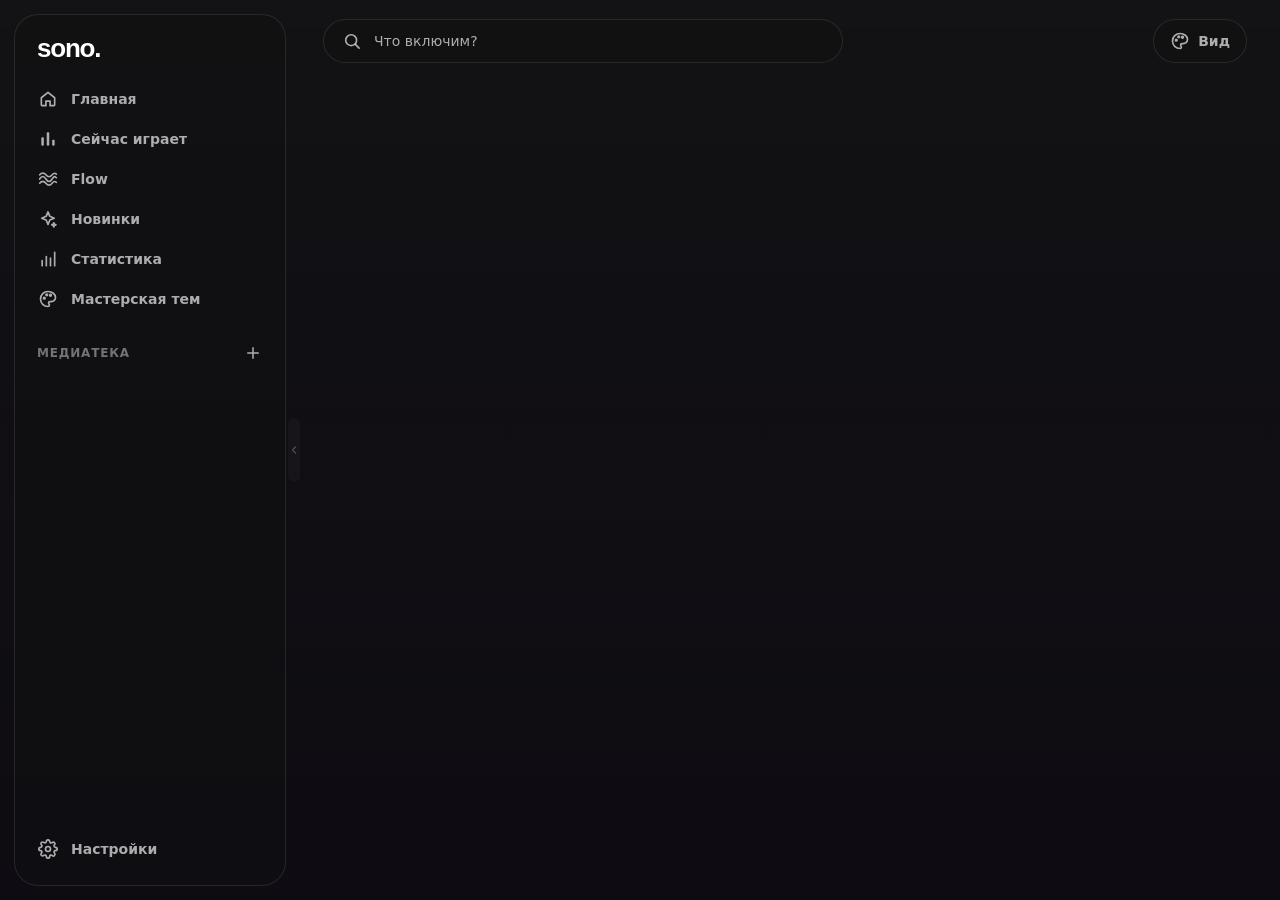
==== commit 4ae2b343: "Новый интерфейс, шаг 10: окна, меню «⋯», сообщения, мини-плеер Только ПК, телефон — прежний. - Меню " ====
--- a/static/index.html
+++ b/static/index.html
@@ -410,38 +410,46 @@
     </div>
   </footer>
 
-  <!-- Мини-плеер поверх окон (compact.js): окно сжимается в эту плашку, остальное прячется -->
-  <div class="cp-root" id="compact" hidden>
+  <!-- Мини-плеер поверх окон (compact.js): окно сжимается в эту плашку, остальное прячется.
+       Форма — «Капсула» или «Квадрат» (data-shape; выбирается в «Виде»), окно сжимает titlebar.py -->
+  <div class="cp-root" id="compact" hidden data-shape="capsule">
+    <i class="cp-bg" aria-hidden="true"></i>
     <div class="cp-art"><img data-np="cover-mini" alt=""></div>
-    <div class="cp-body">
-      <div class="cp-top">
-        <div class="cp-text">
-          <span class="cp-title" data-np="title"></span>
-          <span class="cp-artist" data-np="artist"></span>
-        </div>
-        <button type="button" class="cp-btn" id="cp-expand" aria-label="Развернуть Sono" title="Развернуть Sono (Ctrl+M)">
-          <svg data-i="expand" viewBox="0 0 24 24" fill="none" stroke="currentColor" stroke-width="2" stroke-linecap="round" stroke-linejoin="round"><path d="M14 4h6v6M10 20H4v-6M20 4l-7 7M4 20l7-7"/></svg>
-        </button>
-        <button type="button" class="cp-btn cp-close" id="cp-close" aria-label="Закрыть" title="Закрыть">
-          <svg data-i="close" viewBox="0 0 24 24" fill="none" stroke="currentColor" stroke-width="2" stroke-linecap="round"><path d="M6 6l12 12M18 6L6 18"/></svg>
-        </button>
-      </div>
-      <div class="cp-controls">
-        <button type="button" class="icon-btn small like" data-np="like" aria-label="В избранное" disabled></button>
-        <button class="icon-btn small" data-np="prev" aria-label="Предыдущий" disabled>
-          <svg data-i="prev" viewBox="0 0 24 24" fill="currentColor"><path d="M6 5h2v14H6zM19 5.5v13a.5.5 0 0 1-.77.42L9 12.4a.5.5 0 0 1 0-.82l9.23-6.5a.5.5 0 0 1 .77.42z"/></svg>
-        </button>
-        <button class="play small-play" data-np="play" aria-label="Играть" disabled>
-          <svg data-i="play" class="i-play" viewBox="0 0 24 24" fill="currentColor"><path d="M8 5.6v12.8a.6.6 0 0 0 .92.5l10.1-6.4a.6.6 0 0 0 0-1L8.92 5.1A.6.6 0 0 0 8 5.6z"/></svg>
-          <svg data-i="pause" class="i-pause" viewBox="0 0 24 24" fill="currentColor"><rect x="6.5" y="5" width="4" height="14" rx="1"/><rect x="13.5" y="5" width="4" height="14" rx="1"/></svg>
-        </button>
-        <button class="icon-btn small" data-np="next" aria-label="Следующий" disabled>
-          <svg data-i="next" viewBox="0 0 24 24" fill="currentColor"><path d="M16 5h2v14h-2zM5 5.5v13a.5.5 0 0 0 .77.42L15 12.4a.5.5 0 0 0 0-.82L5.77 5.08A.5.5 0 0 0 5 5.5z"/></svg>
-        </button>
-        <button type="button" class="icon-btn small dislike" data-np="dislike" aria-label="Не нравится" disabled></button>
-      </div>
-      <input type="range" class="cp-seek" data-np="seek" min="0" max="1000" value="0" disabled aria-label="Перемотка">
-    </div>
+    <div class="cp-text">
+      <span class="cp-title" data-np="title"></span>
+      <span class="cp-artist" data-np="artist"></span>
+    </div>
+    <div class="cp-lyric" aria-hidden="true"></div>
+    <div class="cp-controls">
+      <button type="button" class="icon-btn small dislike cp-dis" data-np="dislike" aria-label="Не нравится" disabled></button>
+      <button type="button" class="icon-btn small like" data-np="like" aria-label="В избранное" disabled></button>
+      <button class="icon-btn small" data-np="prev" aria-label="Предыдущий" disabled>
+        <svg data-i="prev" viewBox="0 0 24 24" fill="currentColor"><path d="M6 5h2v14H6zM19 5.5v13a.5.5 0 0 1-.77.42L9 12.4a.5.5 0 0 1 0-.82l9.23-6.5a.5.5 0 0 1 .77.42z"/></svg>
+      </button>
+      <button class="play small-play" data-np="play" aria-label="Играть" disabled>
+        <svg data-i="play" class="i-play" viewBox="0 0 24 24" fill="currentColor"><path d="M8 5.6v12.8a.6.6 0 0 0 .92.5l10.1-6.4a.6.6 0 0 0 0-1L8.92 5.1A.6.6 0 0 0 8 5.6z"/></svg>
+        <svg data-i="pause" class="i-pause" viewBox="0 0 24 24" fill="currentColor"><rect x="6.5" y="5" width="4" height="14" rx="1"/><rect x="13.5" y="5" width="4" height="14" rx="1"/></svg>
+      </button>
+      <button class="icon-btn small" data-np="next" aria-label="Следующий" disabled>
+        <svg data-i="next" viewBox="0 0 24 24" fill="currentColor"><path d="M16 5h2v14h-2zM5 5.5v13a.5.5 0 0 0 .77.42L15 12.4a.5.5 0 0 0 0-.82L5.77 5.08A.5.5 0 0 0 5 5.5z"/></svg>
+      </button>
+      <button type="button" class="icon-btn small cp-mic" id="cp-mic" aria-label="Текст песни в большом окне" title="Текст песни — в большом окне">
+        <svg data-i="mic" viewBox="0 0 24 24" fill="none" stroke="currentColor" stroke-width="2" stroke-linecap="round" stroke-linejoin="round"><rect x="9" y="3" width="6" height="11" rx="3"/><path d="M5.5 11a6.5 6.5 0 0 0 13 0M12 17.5V21"/></svg>
+      </button>
+    </div>
+    <div class="cp-win">
+      <button type="button" class="cp-btn" id="cp-pin" aria-label="Поверх всех окон" title="Поверх всех окон">
+        <svg data-i="pin" viewBox="0 0 24 24" fill="none" stroke="currentColor" stroke-width="2" stroke-linecap="round" stroke-linejoin="round"><path d="M9 4h6l-1 6 4 3v2H6v-2l4-3zM12 15v6"/></svg>
+      </button>
+      <button type="button" class="cp-btn" id="cp-expand" aria-label="Развернуть Sono" title="Развернуть Sono (Ctrl+M)">
+        <svg data-i="expand" viewBox="0 0 24 24" fill="none" stroke="currentColor" stroke-width="2" stroke-linecap="round" stroke-linejoin="round"><path d="M14 4h6v6M10 20H4v-6M20 4l-7 7M4 20l7-7"/></svg>
+      </button>
+      <button type="button" class="cp-btn cp-close" id="cp-close" aria-label="Закрыть" title="Закрыть">
+        <svg data-i="close" viewBox="0 0 24 24" fill="none" stroke="currentColor" stroke-width="2" stroke-linecap="round"><path d="M6 6l12 12M18 6L6 18"/></svg>
+      </button>
+    </div>
+    <div class="cp-vol" aria-hidden="true"></div>
+    <input type="range" class="cp-seek" data-np="seek" min="0" max="1000" value="0" disabled aria-label="Перемотка">
   </div>
 
   <audio id="player" preload="auto"></audio>
--- a/static/style.css
+++ b/static/style.css
@@ -2212,7 +2212,7 @@
 .dialog-backdrop.open { opacity: 1; }
 
 .dialog {
-  width: min(400px, calc(100vw - 32px));
+  width: var(--dialog-w, min(400px, calc(100vw - 32px)));   /* ПК («Живая обложка», шаг 10) — шире, 460 px */
   padding: 22px;
   border-radius: 16px;
   background: var(--dialog-bg);
@@ -3386,7 +3386,20 @@
   gap: 0 18px;
   /* запас вокруг ряда — иначе подъём и тень при наведении обрезаются его краем */
   padding: 8px 14px 40px; margin: -8px -14px -40px;
-}
+  container-type: inline-size;
+}
+/* Не влезшие в ряд карточки уходят во второй ряд высотой 0, но рамка с отступами (22 px) оставалась видна
+   в запасе под тенью — пустая «кнопка» под рядом, открывавшая микс. Прячем их: столбцов в ряду
+   n = (ширина + 18) / 194 — всё, что после n-й карточки, не видно и не нажимается */
+@container (width < 370px) { body:not(.mobile) .home-cards > :nth-child(n+2) { visibility: hidden; } }
+@container (width < 564px) { body:not(.mobile) .home-cards > :nth-child(n+3) { visibility: hidden; } }
+@container (width < 758px) { body:not(.mobile) .home-cards > :nth-child(n+4) { visibility: hidden; } }
+@container (width < 952px) { body:not(.mobile) .home-cards > :nth-child(n+5) { visibility: hidden; } }
+@container (width < 1146px) { body:not(.mobile) .home-cards > :nth-child(n+6) { visibility: hidden; } }
+@container (width < 1340px) { body:not(.mobile) .home-cards > :nth-child(n+7) { visibility: hidden; } }
+@container (width < 1534px) { body:not(.mobile) .home-cards > :nth-child(n+8) { visibility: hidden; } }
+@container (width < 1728px) { body:not(.mobile) .home-cards > :nth-child(n+9) { visibility: hidden; } }
+@container (width < 1922px) { body:not(.mobile) .home-cards > :nth-child(n+10) { visibility: hidden; } }
 body:not(.mobile) .home-card {
   padding: 10px;
   border: 1px solid var(--edge); border-radius: 22px;
@@ -4064,42 +4077,128 @@
 .lib-artist .lib-artist-pic img { width: 100%; height: 100%; object-fit: cover; }
 
 
-/* ---------- Мини-плеер поверх окон (compact.js; окно сжимает titlebar.py) ---------- */
+/* ---------- Мини-плеер поверх окон (compact.js; окно сжимает titlebar.py) ----------
+   «Живая обложка», шаг 10: «Капсула» 440×84 и «Квадрат» 300×360 (data-shape), фон — размытая обложка.
+   Окно вырезано по форме (скругление 26/30 px), поэтому плашка — во всё окно. Текст всегда белый поверх обложки:
+   переменные цвета переопределены прямо на плашке (у «Светлой» они тёмные) */
 .tb-btn[hidden] { display: none; }
 .cp-root[hidden] { display: none; }
 body.mini-mode { padding: 0; display: block; }
 body.mini-mode .titlebar, body.mini-mode .sidebar, body.mini-mode .main, body.mini-mode .tabbar,
-body.mini-mode .minibar, body.mini-mode #sidebar-toggle, body.mini-mode .up-next, body.mini-mode .lyrics { display: none !important; }
+body.mini-mode .minibar, body.mini-mode #sidebar-toggle, body.mini-mode .up-next, body.mini-mode .lyrics,
+body.mini-mode .lk-panel, body.mini-mode .tip { display: none !important; }
 .cp-root {
-  position: fixed; inset: 0; z-index: 60;
-  display: flex; align-items: center; gap: 14px;
-  padding: 12px 12px 10px;
-  background: color-mix(in srgb, var(--tint, #121212) 70%, rgba(10, 10, 10, 0.55));
-  cursor: default;
-}
-.cp-art { flex: none; width: 104px; height: 104px; border-radius: 10px; overflow: hidden; background: rgb(var(--fg-rgb) / 0.08);
-  box-shadow: 0 8px 22px rgba(0, 0, 0, 0.45); }
+  --fg-rgb: 255 255 255; --shade-rgb: 0 0 0;
+  --text: rgb(var(--fg-rgb)); --muted: rgb(var(--fg-rgb) / 0.72); --faint: rgb(var(--fg-rgb) / 0.45);
+  position: fixed; inset: 0; z-index: 60; overflow: hidden;
+  display: flex; align-items: center; gap: 12px;
+  padding: 0 24px 0 12px;
+  border-radius: 26px;
+  background: var(--tint);
+  color: var(--text);
+  cursor: default; user-select: none;
+}
+.cp-bg {
+  position: absolute; inset: -40%; z-index: 0;
+  background: var(--cover-url, none) center / cover;
+  filter: blur(30px) saturate(1.8) brightness(0.8);
+  animation: cp-drift 18s ease-in-out infinite alternate;
+}
+@keyframes cp-drift { to { transform: rotate(14deg) scale(1.15); } }
+body.calm .cp-bg { animation: none; }
+.cp-root::after { content: ""; position: absolute; inset: 0; z-index: 0; background: rgb(0 0 0 / 0.28); pointer-events: none; }
+.cp-root > :not(.cp-bg) { position: relative; z-index: 1; }
+.cp-art {
+  flex: none; width: 58px; height: 58px; border-radius: 14px; overflow: hidden;
+  background: rgb(var(--fg-rgb) / 0.1); box-shadow: 0 8px 16px -8px rgb(var(--shade-rgb) / 0.6);
+}
 .cp-art img { width: 100%; height: 100%; object-fit: cover; display: block; }
 .cp-art img.broken { visibility: hidden; }
-.cp-body { flex: 1; min-width: 0; height: 100%; display: flex; flex-direction: column; justify-content: space-between; }
-.cp-top { display: flex; align-items: flex-start; gap: 2px; min-width: 0; }
-.cp-text { flex: 1; min-width: 0; display: flex; flex-direction: column; padding-top: 2px; }
-.cp-title, .cp-artist { white-space: nowrap; overflow: hidden; text-overflow: ellipsis; }
-.cp-title { font-size: 14.5px; font-weight: 700; line-height: 1.25; }
-.cp-artist { margin-top: 2px; font-size: 12.5px; color: var(--muted); line-height: 1.25; }
+.cp-text { flex: 1; min-width: 0; display: flex; flex-direction: column; }
+.cp-title, .cp-artist { white-space: nowrap; overflow: hidden; text-overflow: ellipsis; line-height: 1.25; padding-bottom: 0.1em; }
+.cp-title { font-size: 14.5px; font-weight: 700; }
+.cp-artist { font-size: 12.5px; color: var(--muted); }
+.cp-artist .t-artist { color: inherit; }
+.cp-lyric { display: none; }
+.cp-controls { flex: none; display: flex; align-items: center; gap: 12px; transition: margin 0.35s var(--ease); }
+.cp-controls .icon-btn { width: 38px; height: 38px; color: var(--text); }
+.cp-controls .icon-btn:hover:not(:disabled) { background: rgb(var(--fg-rgb) / 0.12); }
+.cp-controls .icon-btn.on { color: var(--text); }
+.cp-controls .icon-btn.like.on { color: var(--accent); }
+.cp-controls .small-play { width: 44px; height: 44px; background: rgb(var(--fg-rgb)); color: rgb(var(--shade-rgb) / 0.9); }
+.cp-controls .small-play svg { width: 20px; height: 20px; }
+.cp-mic { display: none; }
+/* Дизлайк — при наведении, рядом с ♡ */
+.cp-controls .cp-dis { width: 0; margin-right: -12px; opacity: 0; overflow: hidden; pointer-events: none;
+  transition: width 0.35s var(--ease), margin 0.35s var(--ease), opacity 0.25s; }
+.cp-root:hover .cp-controls .cp-dis, .cp-dis:focus-visible { width: 38px; margin-right: 0; opacity: 1; pointer-events: auto; }
+/* Кнопки окна — при наведении: у «Капсулы» столбиком у правого края, у «Квадрата» строкой в углу */
+.cp-win {
+  position: absolute !important; right: 8px; top: 50%; translate: 0 -50%;
+  display: flex; flex-direction: column; gap: 0;
+  opacity: 0; pointer-events: none; transition: opacity 0.25s;
+}
+.cp-root:hover .cp-win, .cp-win:focus-within { opacity: 1; pointer-events: auto; }
+.cp-root[data-shape="capsule"]:hover .cp-controls, .cp-root[data-shape="capsule"]:focus-within .cp-controls { margin-right: 12px; }
 .cp-btn {
-  flex: none; width: 28px; height: 28px; display: grid; place-items: center;
-  border: 0; border-radius: 8px; background: none; color: var(--muted); cursor: pointer;
+  flex: none; width: 22px; height: 22px; display: grid; place-items: center;
+  border: 0; border-radius: 50%; background: none; color: rgb(var(--fg-rgb) / 0.8); cursor: pointer;
   transition: background-color 0.15s, color 0.15s;
 }
-.cp-btn svg { width: 15px; height: 15px; }
-.cp-btn:hover { background: var(--hover); color: var(--text); }
+.cp-btn svg { width: 13px; height: 13px; }
+.cp-btn:hover { background: rgb(var(--fg-rgb) / 0.16); color: var(--text); }
+.cp-btn.on { color: var(--text); }
+#cp-pin:not(.on) svg { opacity: 0.5; }
 .cp-close:hover { background: #c42b1c; color: #fff; }
-.cp-controls { display: flex; align-items: center; justify-content: space-between; padding: 0 2px; }
-.cp-controls .small-play { width: 38px; height: 38px; }
-.cp-seek { height: 12px; }
-.cp-seek::-webkit-slider-runnable-track { height: 3px; }
-.cp-seek::-webkit-slider-thumb { width: 10px; height: 10px; margin-top: -3.5px; }
+/* Громкость колесом — короткая подсказка */
+.cp-vol {
+  position: absolute !important; left: 50%; top: 6px; z-index: 3 !important; translate: -50% 0;
+  padding: 3px 10px; border-radius: 10px; background: rgb(var(--shade-rgb) / 0.55);
+  font-size: 12px; font-weight: 700; white-space: nowrap;
+  opacity: 0; transition: opacity 0.2s; pointer-events: none;
+}
+.cp-vol.show { opacity: 1; }
+/* Перемотка — тонкая полоска по нижнему краю: видна линия 3 px, под мышью — 6 px и кружок.
+   Концы — не до самых углов (их срезает скругление окна), кружок стоит на краю целиком.
+   Селекторы с «input» — иначе их перебивает общее input[type="range"] (было: вместо линии у края
+   рисовалась обычная дорожка ползунка шириной 440 px в 8 px над краем, и её конец вылезал за скругление) */
+.cp-root input.cp-seek {
+  position: absolute !important; left: 16px; right: 16px; bottom: 0; z-index: 2 !important;
+  width: auto; height: 12px; margin: 0;
+  -webkit-appearance: none; appearance: none;
+  background:
+    linear-gradient(90deg, var(--accent), rgb(var(--fg-rgb))) left bottom / var(--p, 0%) 3px no-repeat,
+    linear-gradient(rgb(var(--fg-rgb) / 0.14), rgb(var(--fg-rgb) / 0.14)) left bottom / 100% 3px no-repeat;
+  cursor: pointer; transition: background-size 0.2s;
+}
+.cp-root input.cp-seek:hover:not(:disabled) { background-size: var(--p, 0%) 6px, 100% 6px; }
+.cp-root input.cp-seek::-webkit-slider-runnable-track { height: 12px; border-radius: 0; background: none; }
+.cp-root input.cp-seek::-webkit-slider-thumb { width: 0; height: 0; margin-top: 2px; box-shadow: none; }
+.cp-root input.cp-seek:hover:not(:disabled)::-webkit-slider-thumb { width: 10px; height: 10px; border-radius: 50%; background: rgb(var(--fg-rgb)); box-shadow: 0 0 8px var(--accent); transform: none; }
+.cp-root input.cp-seek:disabled { cursor: default; }
+
+/* «Квадрат»: обложка, название, две строки текста, кнопки внизу */
+.cp-root[data-shape="square"] { flex-direction: column; align-items: stretch; gap: 0; padding: 18px; border-radius: 30px; }
+.cp-root[data-shape="square"] .cp-art { width: 116px; height: 116px; border-radius: 18px; box-shadow: 0 16px 30px -14px rgb(var(--shade-rgb) / 0.7); }
+.cp-root[data-shape="square"] .cp-text { flex: none; margin-top: 14px; }
+.cp-root[data-shape="square"] .cp-title { font: 800 21px/1.15 var(--font-display); letter-spacing: -0.3px; }
+.cp-root[data-shape="square"] .cp-artist { font-size: 13.5px; color: rgb(var(--fg-rgb) / 0.75); }
+.cp-root[data-shape="square"] .cp-lyric { display: block; margin-top: auto; min-height: 0; }
+.cp-lyric b { display: -webkit-box; -webkit-box-orient: vertical; -webkit-line-clamp: 2; overflow: hidden;
+  font: 700 16px/1.35 var(--font-display); padding-bottom: 0.1em; transition: opacity 0.4s; }
+.cp-lyric span { display: block; white-space: nowrap; overflow: hidden; text-overflow: ellipsis; font-size: 14px; font-weight: 700; line-height: 1.3; color: var(--faint); }
+.cp-lyric.ahead b { opacity: 0.55; }
+.cp-root[data-shape="square"] .cp-controls { justify-content: space-between; gap: 0; margin-top: 12px; }
+/* В «Квадрате» кнопки разложены по всей ширине — спрятанный дизлайк не должен занимать место */
+.cp-root[data-shape="square"] .cp-controls .cp-dis { display: none; margin-right: 0; }
+.cp-root[data-shape="square"]:hover .cp-controls .cp-dis, .cp-root[data-shape="square"] .cp-dis:focus-visible { display: grid; animation: cp-in 0.3s var(--ease); }
+@keyframes cp-in { from { opacity: 0; scale: 0.6; } }
+.cp-root[data-shape="square"] .cp-mic { display: grid; }
+.cp-root[data-shape="square"] .cp-win { top: 6px; right: 8px; translate: none; flex-direction: row; gap: 2px; }
+.cp-root[data-shape="square"] .cp-btn { width: 24px; height: 24px; }
+.cp-root[data-shape="square"] .cp-btn svg { width: 14px; height: 14px; }
+.cp-root[data-shape="square"] .cp-vol { top: auto; bottom: 74px; }
+.cp-root[data-shape="square"] .cp-seek { left: 20px; right: 20px; }
 
 /* ---------- Поиск: «Нашлось по словам песни» ---------- */
 .panel-lyrics[hidden] { display: none; }
@@ -5528,3 +5627,398 @@
   .sr-best.sr-skel { min-height: 140px; }
 }
 .sr-top.single { grid-template-columns: minmax(0, 1fr); }
+
+/* ---------- «Живая обложка», шаг 8: «Настройки» — 4 раздела вместо 9 (ПК; setlive.js) ----------
+   Макет — design/ui-new/B-ekrany.html (#settings, #settings-look, #settings-lib, #settings-sys). Строки — прежние
+   (settings.js: .set-switch, .set-choice, .seg…), здесь они только перекрашены под карточки макета */
+.view-settings:has(> .cfg) { max-width: none; margin: 0; padding: 0; }   /* прежний экран был узкой серединой */
+.cfg { display: grid; grid-template-columns: 300px minmax(0, 1fr); gap: 24px; align-items: start; padding: 24px var(--pad) 28px; font-size: 14px; line-height: 1.35; }
+/* Оглавление: поиск, 4 раздела, внизу — версия */
+.cfg-nav { position: sticky; top: 0; padding: 14px; border-radius: 28px; }
+.cfg-find { display: flex; align-items: center; gap: 9px; height: 40px; margin-bottom: 10px; padding: 0 14px; border-radius: 20px; background: rgb(127 127 127 / 0.12); color: var(--muted); cursor: text; }
+.cfg-find svg { width: 16px; height: 16px; flex: none; }
+.cfg-find input { flex: 1; min-width: 0; height: 100%; padding: 0; border: 0; outline: 0; background: none; font: inherit; font-size: 13.5px; color: var(--text); }
+.cfg-find input::placeholder { color: var(--faint); }
+.cfg-tab { display: flex; align-items: center; gap: 12px; width: 100%; padding: 12px; border: 0; border-radius: 18px; background: none; font: inherit; text-align: left; color: var(--muted); cursor: pointer; transition: background-color 0.25s, color 0.25s; }
+.cfg-tab:hover { background: rgb(var(--fg-rgb) / 0.06); color: var(--text); }
+.cfg-tab.on { background: var(--glass-hi); color: var(--text); }
+.cfg-tab-ic { display: grid; place-items: center; flex: none; width: 40px; height: 40px; border-radius: 13px; background: rgb(127 127 127 / 0.14); transition: background-color 0.3s, color 0.3s; }
+.cfg-tab-ic svg { width: 20px; height: 20px; }
+.cfg-tab.on .cfg-tab-ic { background: var(--ink); color: rgb(var(--shade-rgb)); }
+.cfg-tab > div { min-width: 0; }
+.cfg-tab b { display: block; font-size: 15px; font-weight: 700; line-height: 1.35; }
+.cfg-tab > div > span { display: block; font-size: 12.5px; line-height: 1.3; color: var(--faint); }
+.cfg-foot { display: flex; flex-direction: column; gap: 6px; margin-top: 10px; padding: 12px 12px 4px; border-top: 1px solid var(--edge); font-size: 12.5px; color: var(--faint); }
+.cfg-foot-link { display: flex; align-items: center; gap: 6px; padding: 0; border: 0; background: none; font: inherit; color: var(--muted); text-align: left; cursor: pointer; }
+.cfg-foot-link:hover { color: var(--text); }
+.cfg-foot-link svg { width: 14px; height: 14px; flex: none; }
+/* Заголовок и колонки */
+.cfg-body { min-width: 0; container: cfgbody / inline-size; }
+.cfg-body .live-hd { margin: 2px 4px 16px; }
+.cfg-body .live-h1 { font-size: 40px; letter-spacing: -1.2px; }
+.cfg-cols { display: grid; grid-template-columns: minmax(0, 1fr) minmax(0, 1fr); gap: 20px; align-items: start; }
+.cfg-col { display: flex; flex-direction: column; gap: 20px; min-width: 0; }
+@container cfgbody (max-width: 899px) {
+  .cfg-cols { display: flex; flex-direction: column; align-items: stretch; gap: 20px; }
+  .cfg-col { display: contents; }   /* одна колонка: сначала левая, потом правая — как в макете */
+}
+.cfg-pane-h { display: none; margin: 8px 4px 12px; font: 700 20px/1.2 var(--font-display); }
+.cfg.searching .cfg-pane-h { display: block; }
+.cfg.searching .cfg-pane + .cfg-pane { margin-top: 26px; }
+.cfg-hide { display: none !important; }
+.cfg-empty { display: flex; flex-direction: column; gap: 4px; padding: 30px 4px; color: var(--muted); }
+.cfg-empty[hidden] { display: none; }
+.cfg-empty b { font-size: 17px; color: var(--text); }
+/* Карточка */
+.cfg-card { padding: 18px 20px 8px; border-radius: 24px; }
+.cfg-card > h3 { display: flex; align-items: center; gap: 10px; margin: 0 0 6px; font: 700 17px/1.2 var(--font-display); }
+.cfg-ic { display: grid; place-items: center; flex: none; width: 32px; height: 32px; border-radius: 10px; background: rgb(127 127 127 / 0.14); color: var(--ink); }
+.cfg-ic svg { width: 18px; height: 18px; }
+/* Строка: текст слева, управление справа; строки разделены чертой */
+.cfg-row, .cfg .set-switch { display: flex; align-items: center; gap: 16px; padding: 12px 0; }
+.cfg-card > * + :not(.set-result-line, .cfg-acts, .set-hint, ol, .cfg-adv) { border-top: 1px solid var(--edge); }
+.cfg-row-text { flex: 1; min-width: 0; }
+.cfg-row-text b, .cfg .set-switch-title { display: block; font-size: 14px; font-weight: 600; line-height: 1.3; }
+.cfg-row-text span, .cfg .set-switch-sub { display: block; margin-top: 2px; font-size: 12.5px; line-height: 1.35; color: var(--muted); }
+.cfg .set-switch-text { gap: 0; }
+.cfg-row-text > .cfg-sub { margin-top: 2px; font-size: 12.5px; line-height: 1.35; color: var(--muted); }
+.cfg-row.wrap { flex-wrap: wrap; }
+.cfg-row.wrap > .cfg-row-text { flex-basis: 100%; }
+.cfg-acts { padding-top: 0; }
+.cfg-btns { display: flex; flex-wrap: wrap; gap: 8px; }
+/* Выключатель — как в макете (44×26, включённый — цвет обложки) */
+.cfg .set-switch-knob { width: 44px; height: 26px; border-radius: 13px; background: rgb(127 127 127 / 0.3); transition: background-color 0.3s; }
+.cfg .set-switch-knob::after { width: 20px; height: 20px; box-shadow: 0 2px 6px rgb(0 0 0 / 0.3); transition: transform 0.4s var(--spring); }
+.cfg .set-switch input:checked + .set-switch-knob { background: var(--ink); }
+/* Переключатели-сегменты */
+.cfg :is(.set-choice .seg, .cfg-seg, .set-strategies, .zapret-paths) { display: inline-flex; flex: none; flex-wrap: wrap; gap: 0; padding: 3px; border-radius: 14px; background: rgb(127 127 127 / 0.14); }
+.cfg :is(.set-choice .seg, .cfg-seg, .set-strategies, .zapret-paths) .seg-btn { height: 30px; padding: 0 11px; border-radius: 11px; font-size: 12.5px; font-weight: 600; color: var(--muted); white-space: nowrap; }
+.cfg :is(.set-choice .seg, .cfg-seg, .set-strategies, .zapret-paths) .seg-btn.on { background: var(--glass-hi); color: var(--text); box-shadow: 0 3px 10px -5px rgb(var(--shade-rgb) / 0.5); }
+.cfg :is(.set-choice .seg, .cfg-seg) .seg-btn:disabled { opacity: 0.6; cursor: progress; }
+.cfg-row.wrap > .cfg-seg { flex: 0 1 auto; max-width: 100%; }   /* длинные «Способы» — переносом, не за край карточки */
+/* Кнопки — капсулы с кромкой; главная — сплошная */
+.cfg .btn { flex: none; display: inline-flex; align-items: center; gap: 6px; height: 34px; padding: 0 14px; border: 1px solid var(--edge); border-radius: 17px; background: var(--glass-hi); color: var(--text); font: inherit; font-size: 13px; font-weight: 600; white-space: nowrap; }
+.cfg .btn:hover:not(:disabled) { transform: none; background: rgb(var(--fg-rgb) / 0.14); }
+.cfg .btn.primary { border-color: transparent; background: rgb(var(--fg-rgb)); color: rgb(var(--shade-rgb)); }
+.cfg .btn.primary:hover:not(:disabled) { background: rgb(var(--fg-rgb)); box-shadow: 0 0 0 4px rgb(var(--fg-rgb) / 0.1); }
+.cfg .set-choice-btn { max-width: 200px; }
+.cfg :is(.btn, .cfg-dot)[hidden] { display: none; }
+.cfg-dot { width: 10px; height: 10px; flex: none; border-radius: 50%; background: #3ddc97; box-shadow: 0 0 10px #3ddc97; }
+.cfg-dot.warn { background: #ffb547; box-shadow: 0 0 10px #ffb547; }
+/* Чипы пресетов эквалайзера и столбики */
+.cfg-chips { display: flex; flex-wrap: wrap; gap: 6px; }
+.cfg-chips button { height: 30px; padding: 0 12px; border: 0; border-radius: 15px; background: rgb(127 127 127 / 0.14); font: inherit; font-size: 12.5px; font-weight: 600; color: var(--muted); cursor: pointer; }
+.cfg-chips button:hover { color: var(--text); }
+.cfg-chips button.on { background: rgb(var(--fg-rgb)); color: rgb(var(--shade-rgb)); }
+.cfg-eq { display: flex; align-items: flex-end; gap: 3px; flex: none; height: 34px; padding: 0; border: 0; background: none; cursor: pointer; }
+.cfg-eq i { width: 6px; border-radius: 3px; background: linear-gradient(var(--ink), color-mix(in srgb, var(--ink) 30%, transparent)); transition: height 0.4s var(--ease); }
+/* Подсказки, итоги, прежние блоки внутри карточек */
+.cfg .set-hint { margin: 0; padding: 0 0 12px; font-size: 12.5px; line-height: 1.4; }
+.cfg .set-text { margin: 0 0 10px; font-size: 12.5px; line-height: 1.4; }
+.cfg .set-result-line { margin: 0; padding: 0 0 12px; font-size: 12.5px; }
+.cfg :is(.set-hotkeys, .set-autostart, .set-obs) > .set-switch { border-top: 0; }
+.cfg .hotkey-list { grid-template-columns: repeat(auto-fill, minmax(200px, 1fr)); margin: 0 0 12px; }
+.cfg .hotkey { font-size: 12.5px; }
+.cfg .set-cache { padding: 12px 0 0; }
+.cfg .set-cache .set-switch { border-top: 0; }
+.cfg .cache-total { font-size: 14px; }
+.cfg .cache-row { font-size: 12.5px; }
+.cfg .set-obs-actions { padding: 0 0 12px; }
+.cfg .set-proxy { flex: 1 1 100%; }
+.cfg .set-proxy .dialog-input { height: 38px; }
+.cfg .set-results { margin: 0; padding: 4px 0 12px; border-top: 0; }
+.cfg .set-result { font-size: 12.5px; }
+.cfg .bookmarklet-steps { margin: 0; padding: 0 0 12px 20px; font-size: 12.5px; }
+.cfg .local-folders { margin: 0; padding: 10px 0; }
+.cfg .local-folders:empty { display: none; }
+.cfg .local-folders + .set-hint, .cfg .cfg-row + .set-hint { border-top: 0; }
+.cfg .set-actions { gap: 8px; padding: 0 0 12px; border-top: 0; }
+/* «Для опытных» в «Обходе блокировок»: раскрывается */
+.cfg-more { display: flex; align-items: center; gap: 8px; width: 100%; padding: 12px 0; border: 0; background: none; font: inherit; font-size: 14px; font-weight: 600; color: var(--text); text-align: left; cursor: pointer; }
+.cfg-more span { flex: 1; }
+.cfg-more svg { width: 16px; height: 16px; color: var(--faint); transition: rotate 0.35s var(--ease); }
+.cfg-more.open svg { rotate: 90deg; }
+.cfg-adv { padding-bottom: 6px; }
+.cfg-adv > * + :not(.set-hint) { border-top: 1px solid var(--edge); }
+.cfg .zapret-card { margin: 0; padding: 12px 0 4px; border: 0; border-top: 1px solid var(--edge); border-radius: 0; background: none; }
+.cfg .zapret-card h2 { margin: 0 0 4px; font-size: 14px; font-weight: 600; }
+.cfg .zapret-card .set-text { color: var(--muted); }
+.cfg .zapret-facts { font-size: 12.5px; }
+/* «Вид»: те же разделы, что в панели справа, — стеклянными карточками */
+.cfg-pane[data-tab="look"] .lk-sec { padding: 18px 20px 16px; border-radius: 24px; background: var(--glass); backdrop-filter: blur(28px) saturate(1.4); border: 1px solid var(--edge); }
+/* Свои карточки «Вида» (Движение, Визуализация…) — как разделы панели: заголовок 15 px, строки без черт */
+.cfg-pane[data-tab="look"] .cfg-card { padding: 18px 20px 10px; }
+.cfg-pane[data-tab="look"] .cfg-card > h3 { margin: 0 0 4px; font: 700 15px/1.35 var(--font); }
+.cfg-pane[data-tab="look"] .cfg-card > .set-switch { padding: 9px 0; border-top: 0; }
+.cfg-pane[data-tab="look"] .lk-sw { grid-template-columns: repeat(7, minmax(0, 54px)); justify-content: space-between; }
+.cfg-pane[data-tab="look"] .set-viz-colors { padding: 12px 0; }
+.cfg-pane[data-tab="look"] .cfg-card > h3 + * { border-top: 0; }
+.cfg-themes .set-themes { padding: 4px 0 12px; }
+.cfg-themes .set-themes > .set-switch-text .set-switch-title { display: none; }
+.cfg-themes .theme-grid { grid-template-columns: repeat(auto-fill, minmax(120px, 1fr)); }
+.cfg-themes .set-actions { padding: 0; }
+/* Мастерская и редактор тем — две плитки */
+.cfg-more-tiles { display: grid; grid-template-columns: 1fr 1fr; gap: 12px; }
+.cfg-tile { position: relative; height: 120px; display: flex; flex-direction: column; justify-content: flex-end; padding: 18px 22px; border: 0; border-radius: 24px; overflow: hidden; background: rgb(var(--shade-rgb) / 0.4); font: inherit; text-align: left; color: #fff; cursor: pointer; transition: translate 0.5s var(--ease), box-shadow 0.5s var(--ease); }
+.cfg-tile::before { content: ""; position: absolute; inset: -40%; filter: blur(40px) saturate(1.8); opacity: 0.9; transition: transform 1.4s var(--ease); }
+.cfg-tile.ws::before { background: var(--cv, none) center / cover, #2a1a30; }
+.cfg-tile.ed::before { background: linear-gradient(135deg, color-mix(in srgb, var(--accent) 70%, #fff), color-mix(in srgb, var(--accent) 45%, #3a1a50)); }
+.cfg-tile::after { content: ""; position: absolute; inset: 0; background: linear-gradient(90deg, rgb(0 0 0 / 0.45), transparent); }
+.cfg-tile:hover { translate: 0 -5px; box-shadow: 0 24px 40px -20px rgb(0 0 0 / 0.6); }
+.cfg-tile:hover::before { transform: scale(1.18) rotate(8deg); }
+.cfg-tile > * { position: relative; z-index: 1; }
+.cfg-tile b { padding-bottom: 0.05em; font: 800 26px/1.15 var(--font-display); }
+.cfg-tile span { margin-top: 3px; color: rgb(255 255 255 / 0.82); }
+/* Узкое окно (как в макете 1100): оглавление уже, без пояснений */
+@media (max-width: 1250px) {
+  .cfg { grid-template-columns: 230px minmax(0, 1fr); }
+  .cfg-tab > div > span { display: none; }
+  .cfg-tab-ic { width: 34px; height: 34px; }
+}
+
+/* ---------- «Живая обложка», шаг 9: «Мастерская тем» (ПК; wslive.js) ----------
+   Макет — design/ui-new/B-ekrany.html (#workshop). Прежняя мастерская (.ws-*) — на телефоне */
+.view-workshop:has(> .wsl) { padding: 0; max-width: none; }
+.wsl { padding: 24px var(--pad) 28px; font-size: 14px; line-height: 1.35; }
+.wsl-refresh svg { transition: rotate 0.6s var(--ease); }
+.wsl-refresh.busy svg { animation: wsl-spin 0.9s linear infinite; }
+@keyframes wsl-spin { to { rotate: 360deg; } }
+/* Поиск и чипы */
+.wsl-bar { display: flex; align-items: center; gap: 10px; flex-wrap: wrap; margin: 18px 0 6px; }
+.wsl-find { display: flex; align-items: center; gap: 9px; width: 300px; height: 40px; padding: 0 14px; border-radius: 20px; color: var(--muted); cursor: text; }
+.wsl-find svg { width: 16px; height: 16px; flex: none; }
+.wsl-find input { flex: 1; min-width: 0; height: 100%; padding: 0; border: 0; outline: 0; background: none; font: inherit; font-size: 13.5px; color: var(--text); }
+.wsl-find input::placeholder { color: var(--faint); }
+.wsl-find input::-webkit-search-cancel-button { filter: invert(1); opacity: 0.5; }
+.wsl-find:focus-within { border-color: rgb(var(--fg-rgb) / 0.4); }
+.wsl-chips { display: contents; }
+.wsl-chip {
+  display: inline-flex; align-items: center; gap: 7px; height: 34px; padding: 0 14px;
+  border: 1px solid var(--edge); border-radius: 17px; background: var(--glass-hi);
+  font: inherit; font-size: 13px; font-weight: 600; color: var(--muted); white-space: nowrap; cursor: pointer;
+  transition: background-color 0.25s, color 0.25s, scale 0.3s var(--spring);
+}
+.wsl-chip:hover { color: var(--text); }
+.wsl-chip:active { scale: 0.96; }
+.wsl-chip.on { background: rgb(var(--fg-rgb)); border-color: transparent; color: rgb(var(--shade-rgb)); }
+.wsl-chip small { font-size: 12px; opacity: 0.65; }
+/* Разделы */
+.wsl-sec { margin-top: 34px; }
+.wsl-body > .wsl-sec:first-child { margin-top: 22px; }
+.wsl-h { display: flex; align-items: baseline; gap: 10px; margin: 0 0 14px 4px; font: 700 22px/1.2 var(--font-display); }
+.wsl-h small { font-size: 13px; font-weight: 600; font-family: var(--font); color: var(--faint); }
+.wsl-h .live-seg { align-self: center; margin-left: 14px; font-family: var(--font); }
+.wsl-picks { display: grid; grid-template-columns: minmax(0, 1fr) minmax(0, 1fr); gap: 20px; }
+.wsl-grid { display: grid; grid-template-columns: repeat(auto-fill, minmax(340px, 1fr)); gap: 18px; }
+/* Карточка темы */
+.wsl-card { min-width: 0; padding: 12px; border-radius: 26px; cursor: pointer; outline: none; transition: translate 0.5s var(--ease), box-shadow 0.5s var(--ease), background-color 1.4s var(--ease); }
+.wsl-card:hover, .wsl-card:focus-visible { translate: 0 -5px; box-shadow: 0 26px 46px -24px rgb(var(--shade-rgb) / 0.7); }
+.wsl-card:focus-visible { box-shadow: 0 0 0 2px var(--text), 0 26px 46px -24px rgb(var(--shade-rgb) / 0.7); }
+.wsl-pv { position: relative; aspect-ratio: 16 / 10; overflow: hidden; border-radius: 18px; }
+.wsl-shot { position: absolute; inset: 0; width: 100%; height: 100%; margin: 0; border-radius: 0; box-shadow: none; }
+.wsl-shot .ws-img { transition: scale 1s var(--ease); }
+.wsl-card:hover .wsl-shot .ws-img { scale: 1.04; }
+.wsl-badge { display: inline-flex; align-items: center; gap: 4px; height: 20px; padding: 0 7px; border-radius: 10px; background: var(--glass-hi); color: var(--muted); font-size: 11px; font-weight: 700; letter-spacing: 0.2px; white-space: nowrap; }
+/* Поверх картинки — тёмное стекло и белый текст при любой теме */
+.wsl-badge.on-pic { position: absolute; right: 12px; top: 12px; background: rgb(0 0 0 / 0.6); color: #fff; backdrop-filter: blur(8px); }
+.wsl-try {
+  position: absolute; right: 12px; bottom: 12px;
+  display: inline-flex; align-items: center; gap: 6px; height: 36px; padding: 0 14px;
+  border: 0; border-radius: 18px; background: rgb(0 0 0 / 0.6); color: #fff; backdrop-filter: blur(8px);
+  font: inherit; font-size: 13px; font-weight: 700; cursor: pointer;
+  opacity: 0; translate: 0 8px; transition: opacity 0.3s, translate 0.45s var(--spring), background-color 0.25s;
+}
+.wsl-try svg { width: 15px; height: 15px; }
+.wsl-try:hover { background: rgb(0 0 0 / 0.8); }
+.wsl-card:hover .wsl-try, .wsl-try:focus-visible { opacity: 1; translate: 0 0; }
+.wsl-tf { display: flex; align-items: center; gap: 12px; padding: 12px 6px 4px; }
+.wsl-text { flex: 1; min-width: 0; }
+.wsl-name { display: block; overflow: hidden; padding-bottom: 0.1em; font: 800 19px/1.2 var(--font-display); white-space: nowrap; text-overflow: ellipsis; }
+.wsl-card.pick .wsl-name { font-size: 22px; }
+.wsl-desc, .wsl-meta { display: block; overflow: hidden; font-size: 13px; color: var(--muted); white-space: nowrap; text-overflow: ellipsis; }
+.wsl-meta { color: var(--faint); }
+.wsl-author { color: var(--muted); }
+.wsl-dl { display: inline-flex; align-items: center; gap: 2px; }
+.wsl-dl svg { width: 12px; height: 12px; }
+.wsl-tags { display: flex; flex-wrap: wrap; gap: 5px; padding: 6px 6px 4px; }
+.wsl-tags:empty { display: none; }
+/* Кнопка темы: Установить / Включить — белая, «Включена» — зелёная, «Обновить до …» — цвет акцента */
+.wsl-btn {
+  flex: none; display: inline-flex; align-items: center; gap: 6px; height: 38px; padding: 0 16px;
+  border: 0; border-radius: 19px; background: rgb(var(--fg-rgb)); color: rgb(var(--shade-rgb));
+  font: inherit; font-size: 13.5px; font-weight: 700; white-space: nowrap; cursor: pointer;
+  transition: box-shadow 0.2s, scale 0.3s var(--spring);
+}
+.wsl-btn svg { width: 16px; height: 16px; }
+.wsl-btn:hover:not(:disabled) { box-shadow: 0 0 0 5px rgb(var(--fg-rgb) / 0.1); }
+.wsl-btn:active:not(:disabled) { scale: 0.96; }
+.wsl-btn.on { background: color-mix(in srgb, #3ddc97 22%, transparent); color: #3ddc97; cursor: default; box-shadow: none; }
+.wsl-btn.upd { background: var(--ink); color: rgb(0 0 0 / 0.85); }
+.wsl-btn.idle { background: var(--glass-hi); color: var(--muted); cursor: default; }
+/* «Своя тема — без кода» и пустые места */
+.wsl-mine { display: flex; flex-direction: column; justify-content: center; gap: 10px; min-height: 240px; padding: 22px; border-radius: 26px; border-style: dashed; }
+.wsl-mine b { padding-bottom: 0.1em; font: 800 22px/1.2 var(--font-display); }
+.wsl-mine span { font-size: 14px; line-height: 1.45; color: var(--muted); }
+.wsl-mine-acts { margin-top: 6px; }
+.wsl-empty { display: flex; align-items: center; justify-content: center; min-height: 240px; padding: 22px; border-radius: 26px; text-align: center; color: var(--muted); font-size: 15px; }
+@media (max-width: 1250px) {
+  .wsl-grid { grid-template-columns: repeat(auto-fill, minmax(260px, 1fr)); }
+}
+.wsl-chip.wsl-more { border-style: dashed; }
+
+/* ---------- «Живая обложка», шаг 10: меню «⋯», окна, сообщения, мини-плеер (ПК; ui.js, compact.js) ----------
+   Макет — design/ui-new/B-ekrany.html (#menu, #dialog, #dialog-new, #mini). Телефон — прежний (шаг 11).
+   Окна: :where — чтобы у окон со своим классом (.dialog.whatsnew и т.п.) их ширина и отступы оставались главнее */
+:root:where(.live-ui) {
+  --menu-bg: color-mix(in srgb, color-mix(in srgb, var(--tint) 70%, rgb(var(--shade-rgb))) 86%, transparent);
+  --dialog-bg: var(--menu-bg);
+  --danger: #ff5d6c;
+  --dialog-w: min(460px, calc(100vw - 32px));   /* у окон со своей шириной (импорт, проверка медиатеки…) — их */
+}
+
+/* Меню «⋯»: стекло, шапка с обложкой, подменю сбоку */
+.menu.menu-live {
+  width: max-content; min-width: 290px; max-width: 340px;
+  padding: 8px; border-radius: 22px;
+  background: var(--menu-bg); border: 1px solid var(--edge);
+  backdrop-filter: blur(30px) saturate(1.5);
+  box-shadow: 0 30px 70px -20px rgb(var(--shade-rgb) / 0.65);
+  transform: scale(0.94) translateY(-6px);
+  transition: opacity 0.18s, transform 0.32s var(--ease), visibility 0s 0.32s;
+  scrollbar-width: thin;
+  /* Вся высота окна под полоской (46 px) — в 1080 длинное меню трека помещается целиком
+     (при 70vh последний пункт обрезался посередине) */
+  max-height: calc(100vh - 62px);
+}
+.menu.menu-live.open { transform: none; transition: opacity 0.18s, transform 0.32s var(--ease); }
+.menu.menu-sub { z-index: 101; width: 290px; min-width: 0; transform: scale(0.96) translateX(-8px); }
+.menu-live .menu-item {
+  height: 38px; padding: 0 10px; gap: 12px;
+  border-radius: 12px; color: var(--text);
+  font-size: 13.5px; font-weight: 600;
+}
+.menu-live .menu-item[hidden] { display: none; }
+.menu-live .menu-item:hover:not(:disabled), .menu-live .menu-item:focus-visible, .menu-live .menu-item.hov { background: var(--glass-hi); }
+.menu-live .menu-item:focus-visible { box-shadow: inset 0 0 0 1.5px rgb(var(--fg-rgb) / 0.35); }
+.menu-live .menu-item.danger, .menu-live .menu-item.danger .menu-icon { color: var(--danger); }
+.menu-live .menu-item > svg { width: 16px; height: 16px; margin-left: auto; color: var(--faint); }
+.menu-live .menu-sep { height: 0; margin: 6px 4px; background: none; border-top: 1px solid var(--edge); }
+.menu-live .menu-sep[hidden], .menu-live .menu-note[hidden] { display: none; }
+.menu-live .menu-note { padding: 6px 10px 8px; font-size: 12.5px; line-height: 1.4; color: var(--muted); }
+.menu-top { display: flex; align-items: center; gap: 10px; min-width: 0; padding: 6px 8px 10px; margin-bottom: 6px; border-bottom: 1px solid var(--edge); }
+.menu-top img { flex: none; width: 40px; height: 40px; border-radius: 9px; object-fit: cover; background: rgb(var(--fg-rgb) / 0.08); }
+.menu-top img.broken { visibility: hidden; }
+.menu-top-text { min-width: 0; }
+.menu-top-text b, .menu-top-text span { display: block; white-space: nowrap; overflow: hidden; text-overflow: ellipsis; line-height: 1.25; }
+.menu-top-text b { font-size: 14px; }
+.menu-top-text span { font-size: 12.5px; color: var(--muted); }
+.menu-find {
+  display: flex; align-items: center; gap: 9px;
+  height: 36px; margin: 2px 2px 6px; padding: 0 12px;
+  border-radius: 18px; background: rgb(var(--fg-rgb) / 0.08); color: var(--muted);
+}
+.menu-find svg { width: 15px; height: 15px; flex: none; }
+.menu-find input { flex: 1; min-width: 0; border: 0; outline: none; background: none; color: var(--text); font: inherit; font-size: 13.5px; }
+.menu-find input::placeholder { color: var(--faint); }
+.menu-find:focus-within { box-shadow: 0 0 0 1.5px color-mix(in srgb, var(--accent) 65%, transparent); }
+.menu-live .collection-cover.menu-art { flex: none; width: 28px; height: 28px; border-radius: 7px; }
+.menu-live .collection-cover.menu-art svg { width: 15px; height: 15px; }
+.menu-ok { display: grid; place-items: center; margin-left: auto; color: var(--ink); }
+.menu-ok svg { width: 16px; height: 16px; }
+
+/* Окна («Удалить?», «Новый плейлист», «Что нового», импорт, окно темы мастерской…) */
+:where(html.live-ui body:not(.mobile)) .dialog-backdrop { background: rgb(var(--shade-rgb) / 0.45); backdrop-filter: blur(6px); }
+:where(html.live-ui body:not(.mobile)) .dialog {
+  padding: 26px; border-radius: 30px;
+  background: var(--dialog-bg); border: 1px solid var(--edge);
+  backdrop-filter: blur(34px) saturate(1.5);
+  box-shadow: 0 40px 90px -30px rgb(var(--shade-rgb) / 0.7);
+  transform: scale(0.92) translateY(14px);
+  transition: transform 0.5s var(--spring);
+}
+:where(html.live-ui body:not(.mobile)) .dialog-backdrop.open .dialog { transform: none; }
+:where(html.live-ui body:not(.mobile)) .dialog h2 { font: 800 24px/1.2 var(--font-display); letter-spacing: -0.5px; padding-bottom: 0.1em; }
+:where(html.live-ui body:not(.mobile)) .dialog.dialog-ask > h2 { margin: 0; }
+:where(html.live-ui body:not(.mobile)) .dialog.dialog-ask > p { margin-top: 8px; font-size: 14px; line-height: 1.5; color: var(--muted); white-space: pre-line; }
+:where(html.live-ui body:not(.mobile)) .dialog-input {
+  height: 50px; margin-top: 16px; padding: 0 16px;
+  border: 0; border-radius: 16px;
+  background: rgb(var(--fg-rgb) / 0.08);
+  font-size: 16px; font-weight: 600;
+  box-shadow: inset 0 0 0 1px var(--edge);
+  transition: box-shadow 0.2s;
+}
+:where(html.live-ui body:not(.mobile)) .dialog-input:focus { box-shadow: 0 0 0 2px color-mix(in srgb, var(--accent) 65%, transparent); }
+:where(html.live-ui body:not(.mobile)) .dialog-buttons { gap: 10px; margin-top: 24px; }
+/* Кнопки окон — пилюли: «Отмена» стеклянная, главная белая, «Удалить» красная */
+:where(html.live-ui body:not(.mobile)) .dialog .btn {
+  display: inline-flex; align-items: center; justify-content: center; gap: 8px;
+  height: 44px; padding: 0 18px; border-radius: 22px;
+  border: 1px solid transparent; font-weight: 700;
+  transition: background-color 0.2s, box-shadow 0.2s, scale 0.3s var(--spring);
+}
+:where(html.live-ui body:not(.mobile)) .dialog .btn:hover:not(:disabled) { transform: none; }
+:where(html.live-ui body:not(.mobile)) .dialog .btn:active:not(:disabled) { transform: none; scale: 0.96; }
+:where(html.live-ui body:not(.mobile)) .dialog .btn svg { width: 18px; height: 18px; flex: none; }
+:where(html.live-ui body:not(.mobile)) .dialog .btn.ghost { background: var(--glass-hi); border-color: var(--edge); color: var(--text); }
+:where(html.live-ui body:not(.mobile)) .dialog .btn.ghost:hover:not(:disabled) { background: rgb(var(--fg-rgb) / 0.14); }
+:where(html.live-ui body:not(.mobile)) .dialog .btn.primary { background: rgb(var(--fg-rgb)); color: rgb(var(--shade-rgb)); }
+:where(html.live-ui body:not(.mobile)) .dialog .btn.primary:hover:not(:disabled) { box-shadow: 0 0 0 5px rgb(var(--fg-rgb) / 0.1); }
+:where(html.live-ui body:not(.mobile)) .dialog .btn.danger { background: var(--danger); color: #fff; }
+:where(html.live-ui body:not(.mobile)) .dialog .btn.danger:hover:not(:disabled) { box-shadow: 0 0 0 5px color-mix(in srgb, var(--danger) 22%, transparent); }
+.dialog-art { width: 84px; height: 84px; margin-bottom: 18px; border-radius: 18px; overflow: hidden; box-shadow: 0 16px 30px -16px rgb(var(--shade-rgb) / 0.7); }
+.dialog-art .collection-cover { width: 100%; height: 100%; border-radius: 0; }
+
+/* Сообщения внизу: белая пилюля (у светлой — тёмная); «мягкие» (YouTube → SoundCloud, скачивание, ошибка) — стекло со значком */
+:where(html.live-ui) body:not(.mobile) .toast {
+  display: flex; align-items: center; gap: 10px;
+  max-width: min(640px, calc(100vw - var(--sidebar) - 120px));
+  min-height: 44px; padding: 8px 18px; box-sizing: border-box;
+  border-radius: 22px;
+  background: rgb(var(--fg-rgb)); color: rgb(var(--shade-rgb));
+  font-size: 13.5px; font-weight: 700; line-height: 1.3;
+  box-shadow: 0 14px 34px -12px rgb(var(--shade-rgb) / 0.6);
+  animation: toast-live-in 0.55s var(--spring) backwards;
+}
+@keyframes toast-live-in { from { opacity: 0; translate: 0 18px; scale: 0.9; } }
+:where(html.live-ui) body:not(.mobile) .toast.with-image, :where(html.live-ui) body:not(.mobile) .toast.soft { padding-left: 8px; }
+:where(html.live-ui) body:not(.mobile) .toast.with-action { padding-right: 8px; }
+:where(html.live-ui) body:not(.mobile) .toast-img { width: 28px; height: 28px; border-radius: 7px; }
+:where(html.live-ui) body:not(.mobile) .toast-action {
+  flex: none; margin-left: 4px; padding: 6px 12px; border-radius: 14px;
+  background: rgb(127 127 127 / 0.2); color: inherit; font-size: 13px;
+}
+:where(html.live-ui) body:not(.mobile) .toast-action:hover { background: rgb(127 127 127 / 0.32); }
+:where(html.live-ui) body:not(.mobile) .toast.soft {
+  background: var(--menu-bg); color: var(--text);
+  border: 1px solid var(--edge); backdrop-filter: blur(24px);
+}
+/* Над капсулой — с зазором 18 px, как в макете */
+:where(html.live-ui) body:not(.mobile).has-track .toasts { bottom: 118px; }
+/* Слой сообщений стоит от середины основной части — без этого в узком окне он сжимался, и пилюли переносились */
+:where(html.live-ui) body:not(.mobile) .toasts { width: max-content; }
+.toast-ic {
+  flex: none; display: grid; place-items: center;
+  width: 28px; height: 28px; border-radius: 50%;
+  background: color-mix(in srgb, var(--accent) 70%, transparent); color: #fff;
+  font-size: 15px; font-weight: 800;
+}
+.toast-ic svg { width: 16px; height: 16px; }
+.toast.error .toast-ic { background: var(--danger); }
+/* «Вид» → «Мини-плеер»: образцы формы (look.js) */
+.pv .mp-pv { position: absolute; display: block; overflow: hidden; background: var(--cv) center / cover; box-shadow: 0 6px 14px -6px rgb(var(--shade-rgb) / 0.6); }
+.pv .mp-pv::before { content: ""; position: absolute; inset: 0; background: rgb(0 0 0 / 0.45); backdrop-filter: blur(6px); }
+.pv .mp-pv > i { position: absolute; z-index: 1; }
+.pv .mp-pv .ln { background: rgb(255 255 255 / 0.55); }
+.pv .mp-pv .ln.hi { background: rgb(255 255 255 / 0.95); }
+.pv .mp-pv .dot { border-radius: 50%; background: #fff; }
+.pv .mp-pv.cap { left: 12%; right: 12%; top: 19px; height: 28px; border-radius: 14px; }
+.pv .mp-pv.cap .cv { left: 4px; top: 4px; width: 20px; height: 20px; border-radius: 6px; }
+.pv .mp-pv.cap .ln { left: 30px; top: 9px; width: 32%; }
+.pv .mp-pv.cap .ln + .ln { top: 16px; width: 20%; }
+.pv .mp-pv.cap .dot { right: 6px; top: 6px; width: 16px; height: 16px; }
+.pv .mp-pv.sq { left: calc(50% - 25px); top: 6px; width: 50px; height: 56px; border-radius: 10px; }
+.pv .mp-pv.sq .cv { left: 6px; top: 6px; width: 20px; height: 20px; border-radius: 5px; }
+.pv .mp-pv.sq .ln { left: 6px; top: 31px; width: 60%; height: 3px; }
+.pv .mp-pv.sq .ln + .ln { top: 37px; width: 40%; }
+.pv .mp-pv.sq .dot { left: calc(50% - 5px); bottom: 5px; width: 10px; height: 10px; }
